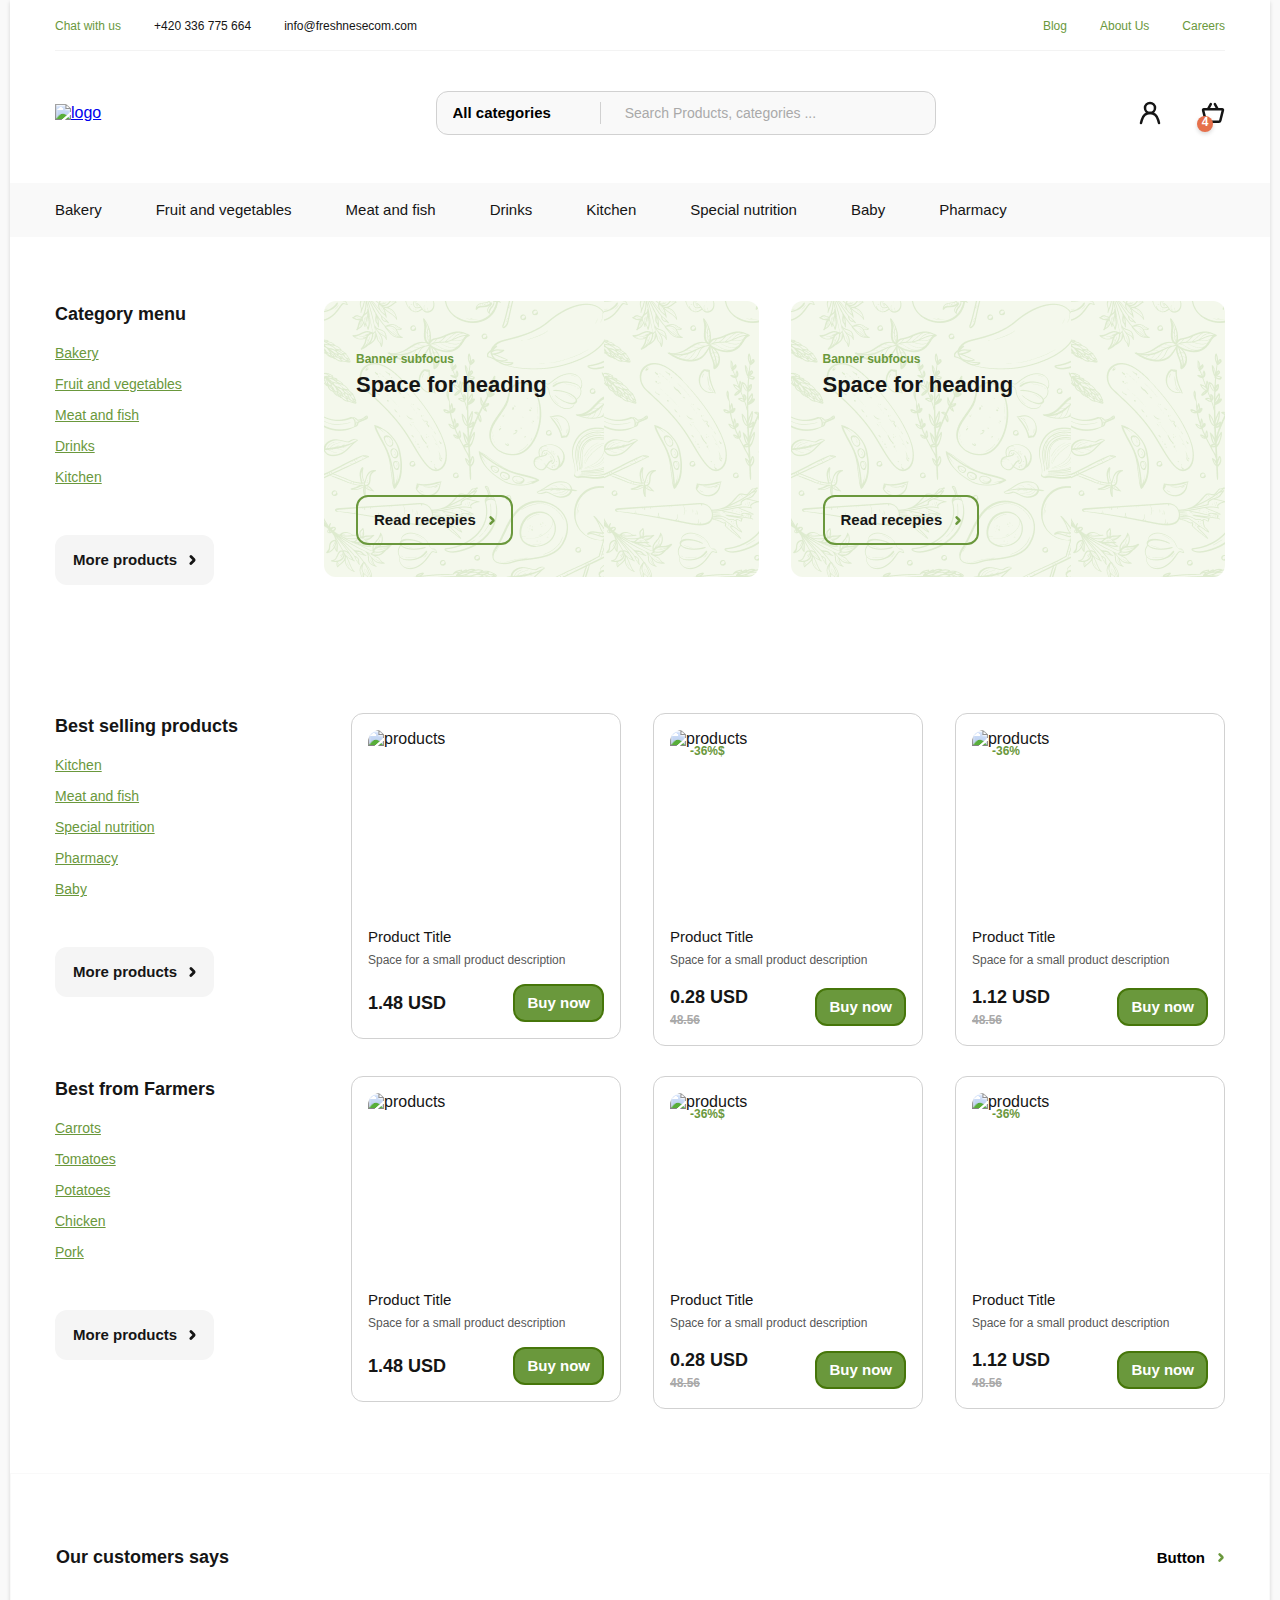
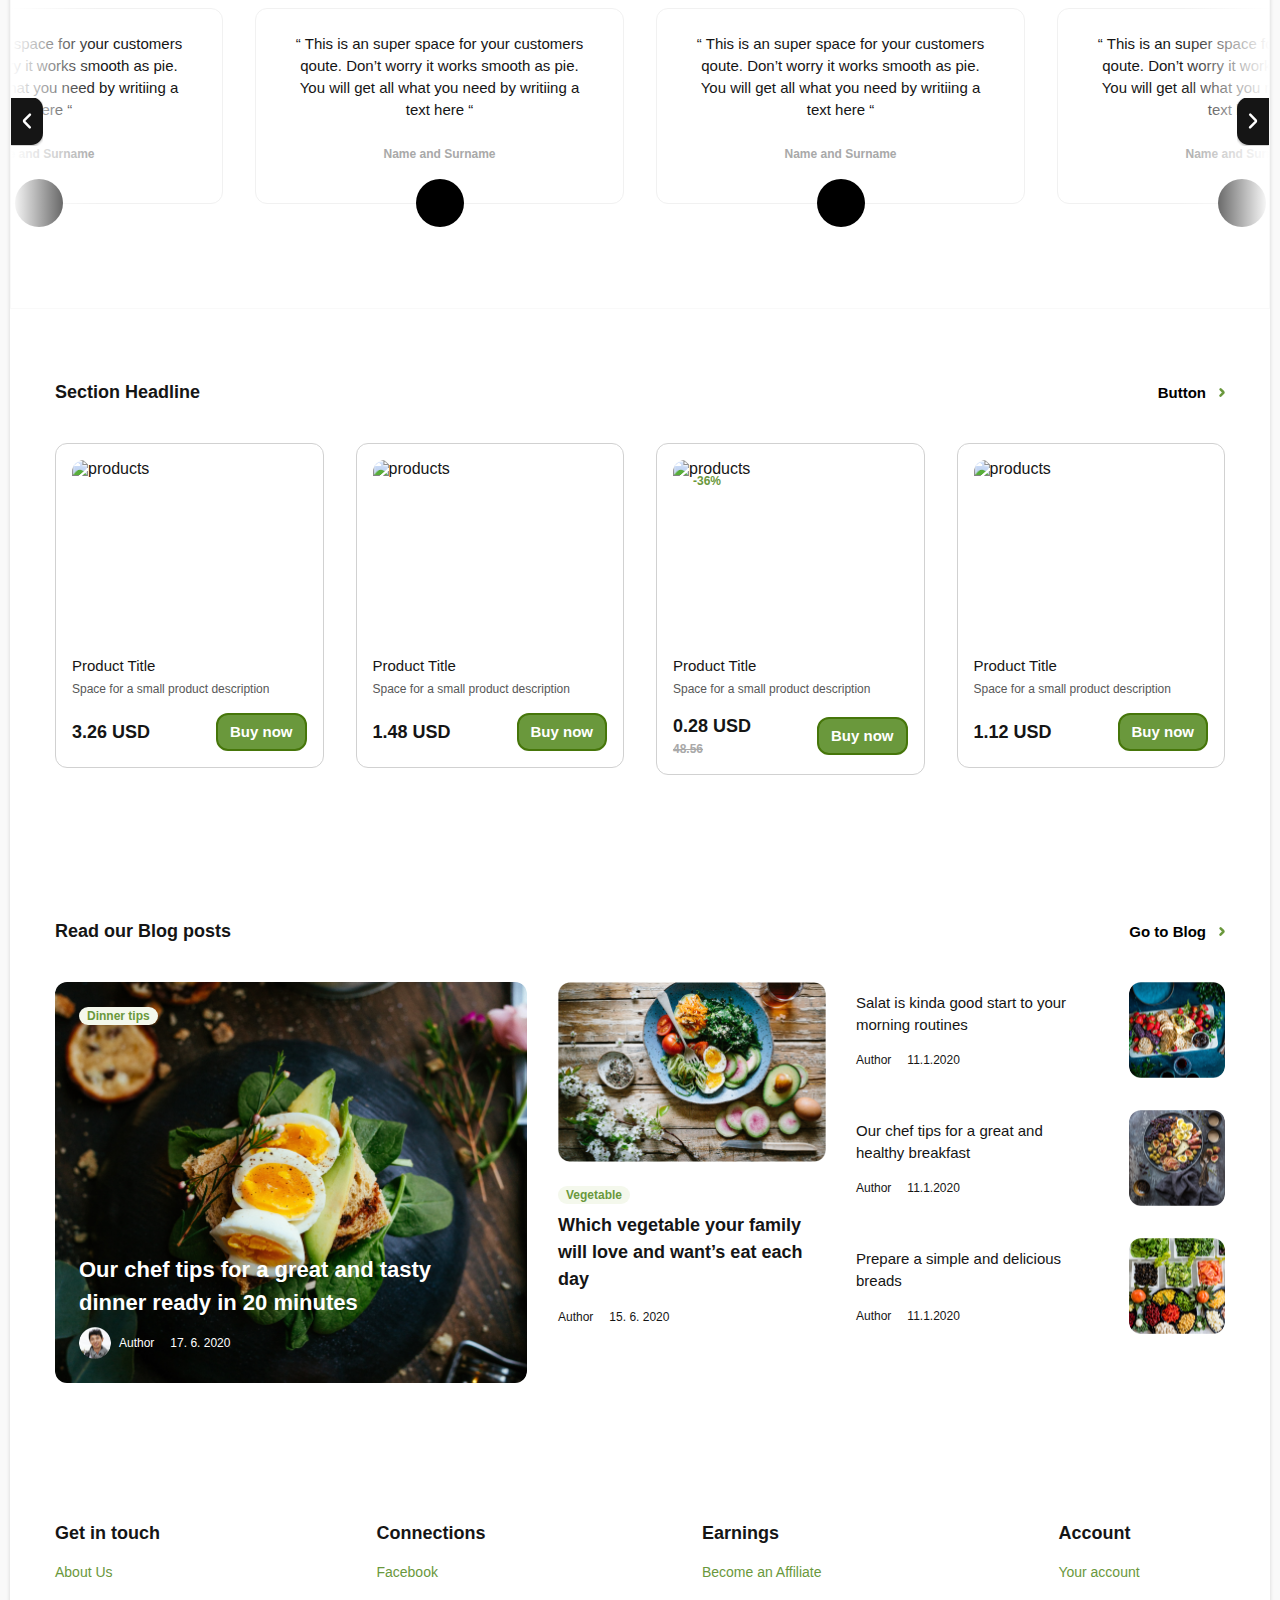
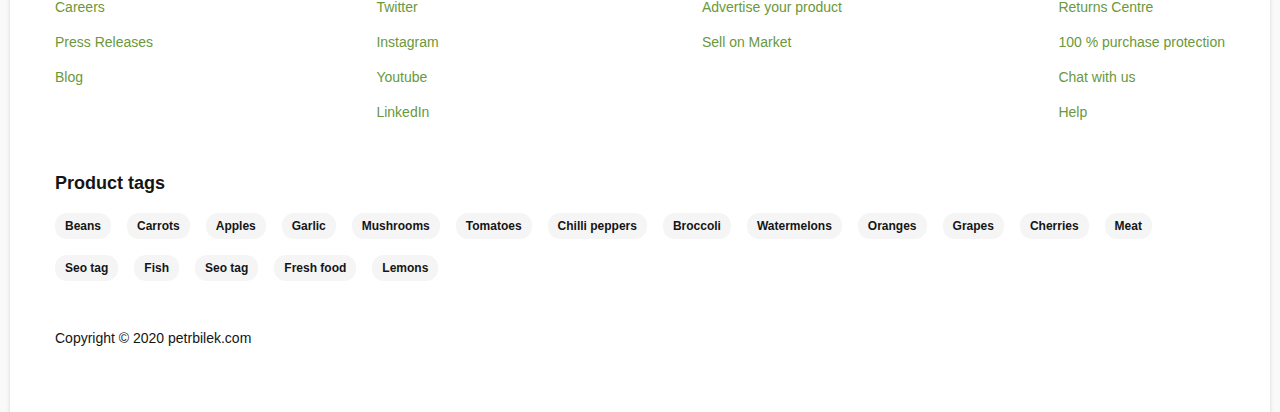
==== index.html @ 250ab4b8 "blog" ====
<!DOCTYPE html>
<html lang="en">

<head>
  <meta charset="UTF-8">
  <meta http-equiv="X-UA-Compatible" content="IE=edge">
  <meta name="viewport" content="width=device-width, initial-scale=1.0">
  <title>Freshnesecom</title>
  <link rel="stylesheet" href="css/main.min.css">
</head>

<body>
  <div class="container">
    <header class="site-header">

      <nav class="site-header__nav nav">
        <div class="nav__box">
          <ul class="nav__contact-list">
            <li class="nav__contact-item">
              <a href="#" class="nav__contact-link nav__contact-link--active">Chat with us</a>
            </li>
            <li class="nav__contact-item">
              <a href="tel:420336775664" class="nav__contact-link">+420 336 775 664</a>
            </li>
            <li class="nav__contact-item">
              <a href="mailto:info@freshnesecom.com" class="nav__contact-link">info@freshnesecom.com</a>
            </li>
          </ul>
          <ul class="nav__list">
            <li class="nav__item">
              <a href="#" class="nav__link">Blog</a>
            </li>
            <li class="nav__item">
              <a href="#" class="nav__link">About Us</a>
            </li>
            <li class="nav__item">
              <a href="#" class="nav__link">Careers</a>
            </li>
          </ul>
        </div>
      </nav>

      <section class="site-header__main header-main">
        <a class="header-main__logo-link" href="#"><img class="header-main__logo-img" src="img/logo.svg" alt="logo"
            width="177" height="18"></a>
        <button class="header-main__mobile-search" type="button"></button>
        <div class="header-main__modal">
          <form class="header-main__form" action="https://echo.htmlacademy.ru" method="GET">
            <select class="header-main__select" name="select" style="-webkit-appearance: none;">
              <option value="All">All categories</option>
              <option value="Bakery">Bakery</option>
              <option value="Fruit and vegetables">Fruit and vegetables</option>
              <option value="Meat and fish">Meat and fish</option>
              <option value="Drinks">Drinks</option>
              <option value="Kitchen">Kitchen</option>
              <option value="selSpecialect">Special nutrition</option>
              <option value="Baby">Baby</option>
              <option value="Pharmacy">Pharmacy</option>
            </select>
            <input class="header-main__field" type="search" name="search" placeholder="Search Products, categories ..."
              required>
            <button class="header-main__search" type="submit"></button>
          </form>
        </div>
        <a class="header-main__account" href="#">
          <svg class="header-main__account-svg" width="22" height="24" fill="none" xmlns="http://www.w3.org/2000/svg">
            <path d="M2 22l.79-2.88c2.61-9.5 13.81-9.5 16.42 0L20 22" stroke-width="2.5" stroke-linecap="round"
              stroke-linejoin="round" />
            <path d="M11 11.98a5 5 0 100-10 5 5 0 000 10z" stroke-width="2.5" stroke-linecap="round"
              stroke-linejoin="bevel" />
          </svg>
        </a>
        <a class="header-main__cart" href="#">
          <svg class="header-main__cart-svg" width="24" height="22" fill="none" xmlns="http://www.w3.org/2000/svg">
            <path
              d="M17.89 19.85H6.11a1.42 1.42 0 01-1.38-1.08L2.08 8.16a.7.7 0 01.68-.87h18.48a.7.7 0 01.68.87l-2.65 10.61a1.42 1.42 0 01-1.38 1.08v0zM9.8 2.15L6.9 7.29M13.88 2.15l2.91 5.14"
              stroke-width="2.5" stroke-linecap="round" stroke-linejoin="round" />
          </svg>
          <span class="header-main__cart-number">4</span>
        </a>
      </section>

      <section class="site-header__menu header-menu">
        <button class="header-menu__link" type="button">
          <svg class="header-menu__svg" width="24" height="20">
            <path fill-rule="evenodd" clip-rule="evenodd" d="M0 0h24v2H0V0zm0 8h24v2H0V8zm24 8H0v2h24v-2z"
              fill="151515" />
          </svg>
        </button>
        <div class="header-menu__box">
          <ul class="header-menu__list">
            <li class="header-menu__item menu-dropdown">
              <a class="menu-dropdown__active" href="#">Bakery</a>
              <ul class="menu-dropdown__list">
                <li class="menu-dropdown__item">
                  <a class="menu-dropdown__link" href="#">one</a>
                </li>
                <li class="menu-dropdown__item">
                  <a class="menu-dropdown__link" href="#">two</a>
                </li>
                <li class="menu-dropdown__item">
                  <a class="menu-dropdown__link" href="#">three</a>
                </li>
              </ul>
            </li>
            <li class="header-menu__item menu-dropdown">
              <a class="menu-dropdown__active" href="#">Fruit and vegetables</a>
              <ul class="menu-dropdown__list">
                <li class="menu-dropdown__item">
                  <a class="menu-dropdown__link" href="#">one</a>
                </li>
                <li class="menu-dropdown__item">
                  <a class="menu-dropdown__link" href="#">two</a>
                </li>
                <li class="menu-dropdown__item">
                  <a class="menu-dropdown__link" href="#">three</a>
                </li>
              </ul>
            </li>
            <li class="header-menu__item menu-dropdown">
              <a class="menu-dropdown__active" href="#">Meat and fish</a>
              <ul class="menu-dropdown__list">
                <li class="menu-dropdown__item">
                  <a class="menu-dropdown__link" href="#">one</a>
                </li>
                <li class="menu-dropdown__item">
                  <a class="menu-dropdown__link" href="#">two</a>
                </li>
                <li class="menu-dropdown__item">
                  <a class="menu-dropdown__link" href="#">three</a>
                </li>
              </ul>
            </li>
            <li class="header-menu__item menu-dropdown">
              <a class="menu-dropdown__active" href="#">Drinks</a>
              <ul class="menu-dropdown__list">
                <li class="menu-dropdown__item">
                  <a class="menu-dropdown__link" href="#">one</a>
                </li>
                <li class="menu-dropdown__item">
                  <a class="menu-dropdown__link" href="#">two</a>
                </li>
                <li class="menu-dropdown__item">
                  <a class="menu-dropdown__link" href="#">three</a>
                </li>
              </ul>
            </li>
            <li class="header-menu__item menu-dropdown">
              <a class="menu-dropdown__active" href="#">Kitchen</a>
              <ul class="menu-dropdown__list">
                <li class="menu-dropdown__item">
                  <a class="menu-dropdown__link" href="#">one</a>
                </li>
                <li class="menu-dropdown__item">
                  <a class="menu-dropdown__link" href="#">two</a>
                </li>
                <li class="menu-dropdown__item">
                  <a class="menu-dropdown__link" href="#">three</a>
                </li>
              </ul>
            </li>
            <li class="header-menu__item menu-dropdown">
              <a class="menu-dropdown__active" href="#">Special nutrition</a>
              <ul class="menu-dropdown__list">
                <li class="menu-dropdown__item">
                  <a class="menu-dropdown__link" href="#">one</a>
                </li>
                <li class="menu-dropdown__item">
                  <a class="menu-dropdown__link" href="#">two</a>
                </li>
                <li class="menu-dropdown__item">
                  <a class="menu-dropdown__link" href="#">three</a>
                </li>
              </ul>
            </li>
            <li class="header-menu__item menu-dropdown">
              <a class="menu-dropdown__active" href="#">Baby</a>
              <ul class="menu-dropdown__list">
                <li class="menu-dropdown__item">
                  <a class="menu-dropdown__link" href="#">one</a>
                </li>
                <li class="menu-dropdown__item">
                  <a class="menu-dropdown__link" href="#">two</a>
                </li>
                <li class="menu-dropdown__item">
                  <a class="menu-dropdown__link" href="#">three</a>
                </li>
              </ul>
            </li>
            <li class="header-menu__item menu-dropdown">
              <a class="menu-dropdown__active" href="#">Pharmacy</a>
              <ul class="menu-dropdown__list">
                <li class="menu-dropdown__item">
                  <a class="menu-dropdown__link" href="#">one</a>
                </li>
                <li class="menu-dropdown__item">
                  <a class="menu-dropdown__link" href="#">two</a>
                </li>
                <li class="menu-dropdown__item">
                  <a class="menu-dropdown__link" href="#">three</a>
                </li>
              </ul>
            </li>
          </ul>
        </div>
      </section>
    </header>

    <main class="site-main">
      <h1 class="visually-hidden">Menu</h1>

      <section class="site-main__categories cards-wrapper index-product">
        <h2 class="visually-hidden">Category Menu</h2>
        <div class="index-product__box">
          <h3 class="index-product__title">Category menu</h3>
          <ul class="index-product__list">
            <li class="index-product__item">
              <a class="index-product__link" href="#">Bakery</a>
            </li>
            <li class="index-product__item">
              <a class="index-product__link" href="#">Fruit and vegetables</a>
            </li>
            <li class="index-product__item">
              <a class="index-product__link" href="#">Meat and fish</a>
            </li>
            <li class="index-product__item">
              <a class="index-product__link" href="#">Drinks</a>
            </li>
            <li class="index-product__item">
              <a class="index-product__link" href="#">Kitchen</a>
            </li>
          </ul>
          <a class="index-product__button" href="#">More products</a>
        </div>
        <div class="cards-wrapper__box">
          <ul class="cards-wrapper__list">
            <li class="cards-wrapper__item">
              <span class="cards-wrapper__banner">
                Banner subfocus
              </span>
              <h3 class="cards-wrapper__title">
                Space for heading
              </h3>
              <a class="cards-wrapper__link" href="#">
                Read recepies
              </a>
            </li>

            <li class="cards-wrapper__item">
              <span class="cards-wrapper__banner">
                Banner subfocus
              </span>
              <h3 class="cards-wrapper__title">
                Space for heading
              </h3>
              <a class="cards-wrapper__link" href="#">
                Read recepies
              </a>
            </li>
          </ul>
        </div>
      </section>

      <section class="site-main__selling index-product">
        <h2 class="visually-hidden">Products</h2>

        <div class="index-product__section">
          <div class="index-product__box">
            <h3 class="index-product__title">Best selling products</h3>
            <ul class="index-product__list">
              <li class="index-product__item">
                <a href="#" class="index-product__link">Kitchen</a>
              </li>
              <li class="index-product__item">
                <a href="#" class="index-product__link">Meat and fish</a>
              </li>
              <li class="index-product__item">
                <a href="#" class="index-product__link">Special nutrition</a>
              </li>
              <li class="index-product__item">
                <a href="#" class="index-product__link">Pharmacy</a>
              </li>
              <li class="index-product__item">
                <a href="#" class="index-product__link">Baby</a>
              </li>
            </ul>
            <a href="#" class="index-product__button">More products</a>
          </div>
          <div class="index-product__card products-card">
            <div class="products-card__box">
              <div class="products-card__top">
                <img class="products-card__top-img" src="https://via.placeholder.com/236x180?text=PRODUCT"
                  alt="products" width="236" height="180"><span class="products-card__top-sale"></span>
              </div>
              <h3 class="products-card__heading">Product Title</h3>
              <p class="products-card__text">Space for a small product description</p>
              <div class="products-card__price">
                <p class="products-card__money">1.48 USD <span class="products-card__sale-money"></span></p>
                <a class="products-card__link" href="#">Buy now</a>
              </div>
            </div>
            <div class="products-card__box">
              <div class="products-card__top">
                <img class="products-card__top-img" src="https://via.placeholder.com/236x180?text=PRODUCT"
                  alt="products" width="236" height="180"><span class="products-card__top-sale">-36%$</span>
              </div>
              <h3 class="products-card__heading">Product Title</h3>
              <p class="products-card__text">Space for a small product description</p>
              <div class="products-card__price">
                <p class="products-card__money">0.28 USD <span class="products-card__sale-money">48.56</span></p>
                <a class="products-card__link" href="#">Buy now</a>
              </div>
            </div>
            <div class="products-card__box">
              <div class="products-card__top">
                <img class="products-card__top-img" src="https://via.placeholder.com/236x180?text=PRODUCT"
                  alt="products" width="236" height="180"><span class="products-card__top-sale">-36%</span>
              </div>
              <h3 class="products-card__heading">Product Title</h3>
              <p class="products-card__text">Space for a small product description</p>
              <div class="products-card__price">
                <p class="products-card__money">1.12 USD <span class="products-card__sale-money">48.56</span></p>
                <a class="products-card__link" href="#">Buy now</a>
              </div>
            </div>
          </div>
        </div>
        <div class="index-product__section">
          <div class="index-product__box">
            <h3 class="index-product__title">Best from Farmers</h3>
            <ul class="index-product__list">
              <li class="index-product__item">
                <a href="#" class="index-product__link">Carrots</a>
              </li>
              <li class="index-product__item">
                <a href="#" class="index-product__link">Tomatoes</a>
              </li>
              <li class="index-product__item">
                <a href="#" class="index-product__link">Potatoes</a>
              </li>
              <li class="index-product__item">
                <a href="#" class="index-product__link">Chicken</a>
              </li>
              <li class="index-product__item">
                <a href="#" class="index-product__link">Pork</a>
              </li>
            </ul>
            <a href="#" class="index-product__button">More products</a>
          </div>

          <div class="index-product__card products-card">
            <div class="products-card__box">
              <div class="products-card__top">
                <img class="products-card__top-img" src="https://via.placeholder.com/236x180?text=PRODUCT"
                  alt="products" width="236" height="180"><span class="products-card__top-sale"></span>
              </div>
              <h3 class="products-card__heading">Product Title</h3>
              <p class="products-card__text">Space for a small product description</p>
              <div class="products-card__price">
                <p class="products-card__money">1.48 USD <span class="products-card__sale-money"></span></p>
                <a class="products-card__link" href="#">Buy now</a>
              </div>
            </div>
            <div class="products-card__box">
              <div class="products-card__top">
                <img class="products-card__top-img" src="https://via.placeholder.com/236x180?text=PRODUCT"
                  alt="products" width="236" height="180"><span class="products-card__top-sale">-36%$</span>
              </div>
              <h3 class="products-card__heading">Product Title</h3>
              <p class="products-card__text">Space for a small product description</p>
              <div class="products-card__price">
                <p class="products-card__money">0.28 USD <span class="products-card__sale-money">48.56</span></p>
                <a class="products-card__link" href="#">Buy now</a>
              </div>
            </div>
            <div class="products-card__box">
              <div class="products-card__top">
                <img class="products-card__top-img" src="https://via.placeholder.com/236x180?text=PRODUCT"
                  alt="products" width="236" height="180"><span class="products-card__top-sale">-36%</span>
              </div>
              <h3 class="products-card__heading">Product Title</h3>
              <p class="products-card__text">Space for a small product description</p>
              <div class="products-card__price">
                <p class="products-card__money">1.12 USD <span class="products-card__sale-money">48.56</span></p>
                <a class="products-card__link" href="#">Buy now</a>
              </div>
            </div>
          </div>
        </div>
      </section>

      <section class="site-main__customers customers headline">
        <div class="headline__header headline__customers">
          <h2 class="headline__heading">Our customers says</h2>
          <button class="headline__button" type="button">Button</button>
        </div>

        <div class="customers__box">
          <div class="customers__btns">
            <div class="customers__btn-item">
              <button class="customers__btn customers__left-btn" type="button"></button>
            </div>
            <div class="customers__btn-items">
              <button class="customers__btn customers__right-btn" type="button"></button>
            </div>
          </div>
          <ul class="customers__list">
            <li class="customers__item">
              <blockquote class="customers__definition">“ This is an super space for your customers qoute. Don’t worry
                it works smooth as pie. You will get all what you need by writiing a text here “</blockquote>
              <span class="customers__info">Name and Surname</span>
            </li>
            <li class="customers__item">
              <blockquote class="customers__definition">“ This is an super space for your customers qoute. Don’t worry
                it works smooth as pie. You will get all what you need by writiing a text here “</blockquote>
              <span class="customers__info">Name and Surname</span>
            </li>
            <li class="customers__item">
              <blockquote class="customers__definition">“ This is an super space for your customers qoute. Don’t worry
                it works smooth as pie. You will get all what you need by writiing a text here “</blockquote>
              <span class="customers__info">Name and Surname</span>
            </li>
            <li class="customers__item">
              <blockquote class="customers__definition">“ This is an super space for your customers qoute. Don’t worry
                it works smooth as pie. You will get all what you need by writiing a text here “</blockquote>
              <span class="customers__info">Name and Surname</span>
            </li>
            <li class="customers__item">
              <blockquote class="customers__definition">“ This is an super space for your customers qoute. Don’t worry
                it works smooth as pie. You will get all what you need by writiing a text here “</blockquote>
              <span class="customers__info">Name and Surname</span>
            </li>
            <li class="customers__item">
              <blockquote class="customers__definition">“ This is an super space for your customers qoute. Don’t worry
                it works smooth as pie. You will get all what you need by writiing a text here “</blockquote>
              <span class="customers__info">Name and Surname</span>
            </li>
            <li class="customers__item">
              <blockquote class="customers__definition">“ This is an super space for your customers qoute. Don’t worry
                it works smooth as pie. You will get all what you need by writiing a text here “</blockquote>
              <span class="customers__info">Name and Surname</span>
            </li>
            <li class="customers__item">
              <blockquote class="customers__definition">“ This is an super space for your customers qoute. Don’t worry
                it works smooth as pie. You will get all what you need by writiing a text here “</blockquote>
              <span class="customers__info">Name and Surname</span>
            </li>
          </ul>
        </div>
      </section>

      <section class="site-main__headline headline">
        <div class="headline__header">
          <h2 class="headline__heading">Section Headline</h2>
          <button class="headline__button" type="button">Button</button>
        </div>

        <div class="headline__cart products-card">
          <div class="products-card__box">
            <div class="products-card__top">
              <img class="products-card__top-img" src="https://via.placeholder.com/236x180?text=PRODUCT" alt="products"
                width="236" height="180"><span class="products-card__top-sale"></span>
            </div>
            <h3 class="products-card__heading">Product Title</h3>
            <p class="products-card__text">Space for a small product description</p>
            <div class="products-card__price">
              <p class="products-card__money">3.26 USD <span class="products-card__sale-money"></span></p>
              <a class="products-card__link" href="#">Buy now</a>
            </div>
          </div>
          <div class="products-card__box">
            <div class="products-card__top">
              <img class="products-card__top-img" src="https://via.placeholder.com/236x180?text=PRODUCT" alt="products"
                width="236" height="180"><span class="products-card__top-sale"></span>
            </div>
            <h3 class="products-card__heading">Product Title</h3>
            <p class="products-card__text">Space for a small product description</p>
            <div class="products-card__price">
              <p class="products-card__money">1.48 USD <span class="products-card__sale-money"></span></p>
              <a class="products-card__link" href="#">Buy now</a>
            </div>
          </div>
          <div class="products-card__box">
            <div class="products-card__top">
              <img class="products-card__top-img" src="https://via.placeholder.com/236x180?text=PRODUCT" alt="products"
                width="236" height="180"><span class="products-card__top-sale">-36%</span>
            </div>
            <h3 class="products-card__heading">Product Title</h3>
            <p class="products-card__text">Space for a small product description</p>
            <div class="products-card__price">
              <p class="products-card__money">0.28 USD <span class="products-card__sale-money">48.56</span></p>
              <a class="products-card__link" href="#">Buy now</a>
            </div>
          </div>
          <div class="products-card__box">
            <div class="products-card__top">
              <img class="products-card__top-img" src="https://via.placeholder.com/236x180?text=PRODUCT" alt="products"
                width="236" height="180"><span class="products-card__top-sale"></span>
            </div>
            <h3 class="products-card__heading">Product Title</h3>
            <p class="products-card__text">Space for a small product description</p>
            <div class="products-card__price">
              <p class="products-card__money">1.12 USD <span class="products-card__sale-money"></span></p>
              <a class="products-card__link" href="#">Buy now</a>
            </div>
          </div>
        </div>
      </section>

      <section class="site-main__blog headline blog">
        <div class="headline__header">
          <h2 class="headline__heading">Read our Blog posts</h2>
          <button class="headline__button" type="button">Go to Blog</button>
        </div>

        <div class="blog__box">
          <a class="blog__link-box" href="#">
            <div class="blog__card">
              <span class="blog__card-info">Dinner tips</span>
              <h3 class="blog__card-heading">Our chef tips for a great and tasty dinner ready in 20 minutes</h3>
              <div class="blog__author">
                <span class="blog__author-name">Author</span>
                <time class="blog__author-time" datetime="2020-6-17 12:00">17. 6. 2020</time>
              </div>
            </div>
          </a>
          <div class="blog__eat-box">
            <a class="blog__eat-links blog__eat-column" href="#">
              <span class="blog__column-info">
                Vegetable
              </span>
              <h3 class="blog__column-heading">
                Which vegetable your family will love and want’s eat each day
              </h3>
              <div class="blog__column-author">
                <span class="blog__column-author_name">Author</span>
                <time class="blog__column-author_time" datetime="2020-6-15 12:00">15. 6. 2020</time>
              </div>
            </a>
            <ul class="blog__eat-list">
              <li class="blog__eat-item">
                <a class="blog__eat-link blog__salat" href="#">
                  <div class="blog__feature">
                    <h3 class="blog__eat-heading">Salat is kinda good start to your morning routines </h3>
                    <div class="blog__eat-author">
                      <span class="blog__eat-author_name">Author</span>
                      <time class="blog__eat-author_time" datetime="2020-1-11 12:00">11.1.2020</time>
                    </div>
                  </div>
                </a>
              </li>
              <li class="blog__eat-item">
                <a class="blog__eat-link blog__breakfast" href="#">
                  <div class="blog__feature">
                    <h3 class="blog__eat-heading">Our chef tips for a great and healthy breakfast</h3>
                    <div class="blog__eat-author">
                      <span class="blog__eat-author_name">Author</span>
                      <time class="blog__eat-author_time" datetime="2020-1-11 12:00">11.1.2020</time>
                    </div>
                  </div>
                </a>
              </li>
              <li class="blog__eat-item">
                <a class="blog__eat-link blog__bread" href="#">
                  <div class="blog__feature">
                    <h3 class="blog__eat-heading">Prepare a simple and delicious breads</h3>
                    <div class="blog__eat-author">
                      <span class="blog__eat-author_name">Author</span>
                      <time class="blog__eat-author_time" datetime="2020-1-11 12:00">11.1.2020</time>
                    </div>
                  </div>
                </a>
              </li>
            </ul>
          </div>
        </div>

      </section>

    </main>

    <footer class="site-footer">
      <section class="footer-top">
        <h2 class="visually-hidden">footer</h2>

        <div class="footer-top__list-box">
          <h3 class="footer-top__title">Get in touch</h3>
          <ul class="footer-top__list">
            <li class="footer-top__item">
              <a href="#" class="footer-top__link footer-top__touch-link">About Us</a>
            </li>
            <li class="footer-top__item">
              <a href="#" class="footer-top__link">Careers</a>
            </li>
            <li class="footer-top__item">
              <a href="#" class="footer-top__link">Press Releases</a>
            </li>
            <li class="footer-top__item">
              <a href="#" class="footer-top__link">Blog</a>
            </li>
          </ul>
        </div>
        <div class="footer-top__list-box">
          <h3 class="footer-top__title">Connections</h3>
          <ul class="footer-top__list">
            <li class="footer-top__item">
              <a href="#" class="footer-top__link">Facebook</a>
            </li>
            <li class="footer-top__item">
              <a href="#" class="footer-top__link">Twitter</a>
            </li>
            <li class="footer-top__item">
              <a href="#" class="footer-top__link">Instagram</a>
            </li>
            <li class="footer-top__item">
              <a href="#" class="footer-top__link">Youtube</a>
            </li>
            <li class="footer-top__item">
              <a href="#" class="footer-top__link">LinkedIn</a>
            </li>
          </ul>
        </div>
        <div class="footer-top__list-box">
          <h3 class="footer-top__title">Earnings</h3>
          <ul class="footer-top__list ">
            <li class="footer-top__item">
              <a href="#" class="footer-top__link">Become an Affiliate</a>
            </li>
            <li class="footer-top__item">
              <a href="#" class="footer-top__link">Advertise your product</a>
            </li>
            <li class="footer-top__item">
              <a href="#" class="footer-top__link">Sell on Market</a>
            </li>
          </ul>
        </div>
        <div class="footer-top__list-box">
          <h3 class="footer-top__title">Account</h3>
          <ul class="footer-top__list">
            <li class="footer-top__item">
              <a href="#" class="footer-top__link">Your account</a>
            </li>
            <li class="footer-top__item">
              <a href="#" class="footer-top__link">Returns Centre</a>
            </li>
            <li class="footer-top__item">
              <a href="#" class="footer-top__link">100 % purchase protection</a>
            </li>
            <li class="footer-top__item">
              <a href="#" class="footer-top__link">Chat with us</a>
            </li>
            <li class="footer-top__item">
              <a href="#" class="footer-top__link">Help</a>
            </li>
          </ul>
        </div>
      </section>


      <div class="site-footer__tags footer-bottom">
        <h3 class="footer-bottom__title">
          Product tags
        </h3>
        <ul class="footer-bottom__list">
          <li class="footer-bottom__item">
            <a class="footer-bottom__link" href="#">
              Beans
            </a>
          </li>

          <li class="footer-bottom__item">
            <a class="footer-bottom__link" href="#">
              Carrots
            </a>
          </li>

          <li class="footer-bottom__item">
            <a class="footer-bottom__link" href="#">
              Apples
            </a>
          </li>

          <li class="footer-bottom__item">
            <a class="footer-bottom__link" href="#">
              Garlic
            </a>
          </li>

          <li class="footer-bottom__item">
            <a class="footer-bottom__link" href="#">
              Mushrooms
            </a>
          </li>

          <li class="footer-bottom__item">
            <a class="footer-bottom__link" href="#">
              Tomatoes
            </a>
          </li>

          <li class="footer-bottom__item">
            <a class="footer-bottom__link" href="#">
              Chilli peppers
            </a>
          </li>

          <li class="footer-bottom__item">
            <a class="footer-bottom__link" href="#">
              Broccoli
            </a>
          </li>

          <li class="footer-bottom__item">
            <a class="footer-bottom__link" href="#">
              Watermelons
            </a>
          </li>

          <li class="footer-bottom__item">
            <a class="footer-bottom__link" href="#">
              Oranges
            </a>
          </li>

          <li class="footer-bottom__item">
            <a class="footer-bottom__link" href="#">
              Grapes
            </a>
          </li>

          <li class="footer-bottom__item">
            <a class="footer-bottom__link" href="#">
              Cherries
            </a>
          </li>

          <li class="footer-bottom__item">
            <a class="footer-bottom__link" href="#">
              Meat
            </a>
          </li>

          <li class="footer-bottom__item">
            <a class="footer-bottom__link" href="#">
              Seo tag
            </a>
          </li>

          <li class="footer-bottom__item">
            <a class="footer-bottom__link" href="#">
              Fish
            </a>
          </li>

          <li class="footer-bottom__item">
            <a class="footer-bottom__link" href="#">
              Seo tag
            </a>
          </li>

          <li class="footer-bottom__item">
            <a class="footer-bottom__link" href="#">
              Fresh food
            </a>
          </li>

          <li class="footer-bottom__item">
            <a class="footer-bottom__link" href="#">
              Lemons
            </a>
          </li>
        </ul>
      </div>
      <span class="site-footer__copyright">
        Copyright © 2020 petrbilek.com
      </span>
    </footer>
  </div>

  <script src="js/main.js"></script>
</body>

</html>
---- css/main.min.css ----
/*! normalize.css v8.0.1 | MIT License | github.com/necolas/normalize.css */html{line-height:1.15;-webkit-text-size-adjust:100%}body{margin:0}main{display:block}h1{font-size:2em;margin:0.67em 0}hr{-webkit-box-sizing:content-box;box-sizing:content-box;height:0;overflow:visible}pre{font-family:monospace, monospace;font-size:1em}a{background-color:transparent}abbr[title]{border-bottom:none;text-decoration:underline;-webkit-text-decoration:underline dotted;text-decoration:underline dotted}b,strong{font-weight:bolder}code,kbd,samp{font-family:monospace, monospace;font-size:1em}small{font-size:80%}sub,sup{font-size:75%;line-height:0;position:relative;vertical-align:baseline}sub{bottom:-0.25em}sup{top:-0.5em}img{border-style:none}button,input,optgroup,select,textarea{font-family:inherit;font-size:100%;line-height:1.15;margin:0}button,input{overflow:visible}button,select{text-transform:none}button,[type="button"],[type="reset"],[type="submit"]{-webkit-appearance:button}button::-moz-focus-inner,[type="button"]::-moz-focus-inner,[type="reset"]::-moz-focus-inner,[type="submit"]::-moz-focus-inner{border-style:none;padding:0}button:-moz-focusring,[type="button"]:-moz-focusring,[type="reset"]:-moz-focusring,[type="submit"]:-moz-focusring{outline:1px dotted ButtonText}fieldset{padding:0.35em 0.75em 0.625em}legend{-webkit-box-sizing:border-box;box-sizing:border-box;color:inherit;display:table;max-width:100%;padding:0;white-space:normal}progress{vertical-align:baseline}textarea{overflow:auto}[type="checkbox"],[type="radio"]{-webkit-box-sizing:border-box;box-sizing:border-box;padding:0}[type="number"]::-webkit-inner-spin-button,[type="number"]::-webkit-outer-spin-button{height:auto}[type="search"]{-webkit-appearance:textfield;outline-offset:-2px}[type="search"]::-webkit-search-decoration{-webkit-appearance:none}::-webkit-file-upload-button{-webkit-appearance:button;font:inherit}details{display:block}summary{display:list-item}template{display:none}[hidden]{display:none}@font-face{font-family:"Open Sans";src:url("../fonts/fonts/OpenSans-Regular.woff2") format("woff2"),url("../fonts/fonts/OpenSans-Regular.woff") format("woff");font-weight:normal;font-style:normal;font-display:swap}@font-face{font-family:"Poppins";src:url("../fonts/fonts/Poppins-Medium.woff2") format("woff2"),url("../fonts/fonts/Poppins-Medium.woff") format("woff");font-weight:500;font-style:normal;font-display:swap}@font-face{font-family:"Poppins";src:url("../fonts/fonts/Poppins-Bold.woff2") format("woff2"),url("../fonts/fonts/Poppins-Bold.woff") format("woff");font-weight:700;font-style:normal;font-display:swap}@font-face{font-family:"Poppins";src:url("../fonts/fonts/Poppins-SemiBold.woff2") format("woff2"),url("../fonts/fonts/Poppins-SemiBold.woff") format("woff");font-weight:600;font-style:normal;font-display:swap}html{-webkit-box-sizing:border-box;box-sizing:border-box;height:100%;scroll-behavior:smooth}*,*::before,*::after{-webkit-box-sizing:inherit;box-sizing:inherit}body{display:-webkit-box;display:-ms-flexbox;display:flex;-webkit-box-orient:vertical;-webkit-box-direction:normal;-ms-flex-direction:column;flex-direction:column;height:100%;padding:0;margin:0;overflow-x:hidden;font-family:"Poppins","Arial",sans-serif;background-color:#f9f9f9;color:#151515}img{max-width:100%;height:auto}.visually-hidden{position:absolute;width:1px;height:1px;margin:-1px;border:0;padding:0;clip:rect(0 0 0 0);overflow:hidden}.container{width:100%;max-width:1260px;padding-left:45px;padding-right:45px;margin-left:auto;margin-right:auto;background-color:#fff;-webkit-box-shadow:0px 2px 4px rgba(0,0,0,0.15);box-shadow:0px 2px 4px rgba(0,0,0,0.15)}@media only screen and (max-width: 850px){.container{padding-left:24px;padding-right:24px;-webkit-box-shadow:0px 2px 4px rgba(0,0,0,0.15);box-shadow:0px 2px 4px rgba(0,0,0,0.15)}}@media only screen and (max-width: 800px){.site-header{display:-webkit-box;display:-ms-flexbox;display:flex;-webkit-box-align:center;-ms-flex-align:center;align-items:center}}.nav__box{display:-webkit-box;display:-ms-flexbox;display:flex;-webkit-box-pack:justify;-ms-flex-pack:justify;justify-content:space-between;-webkit-box-align:center;-ms-flex-align:center;align-items:center;border-bottom:1px solid rgba(21,21,21,0.05);padding-top:16px;padding-bottom:16px}.nav__contact-list{padding-left:0;list-style:none;display:-webkit-box;display:-ms-flexbox;display:flex;-webkit-box-align:center;-ms-flex-align:center;align-items:center;margin:0}.nav__contact-item:not(:last-child){margin-right:33px}.nav__contact-link{font-family:"Open Sans","Arial",serif;font-size:12px;line-height:16px;color:#151515;text-decoration:none;-webkit-transition:color 0.4s ease;transition:color 0.4s ease}.nav__contact-link:hover{color:#46760a}.nav__contact-link--active{color:#6a983c}.nav__list{padding-left:0;list-style:none;display:-webkit-box;display:-ms-flexbox;display:flex;-webkit-box-align:center;-ms-flex-align:center;align-items:center;margin:0}.nav__item:not(:last-child){margin-right:33px}.nav__link{font-family:"Open Sans","Arial",serif;font-size:12px;line-height:16px;color:#6a983c;text-decoration:none;-webkit-transition:color 0.4s ease;transition:color 0.4s ease}.nav__link:hover{color:#46760a}@media only screen and (max-width: 800px){.nav__box{display:none}}.header-main{display:-webkit-box;display:-ms-flexbox;display:flex;-webkit-box-align:center;-ms-flex-align:center;align-items:center;padding:40px 0 48px}.header-main__logo-link{width:177px;display:inline-block}.header-main__logo-img{display:block}.header-main__modal{display:block;margin-left:auto;margin-right:auto}.header-main__form{display:-webkit-box;display:-ms-flexbox;display:flex;-webkit-box-align:center;-ms-flex-align:center;align-items:center;width:500px;padding:10px 16px;background-color:#f9f9f9;border:1px solid #d1d1d1;border-radius:12px}.header-main__select{position:relative;z-index:1;width:154px;font-family:"Poppins","Arial",sans-serif;font-weight:bold;font-size:15px;line-height:22px;outline:none;border:none;background-color:transparent;border-right:1px solid #d1d1d1;background-image:url(../../img/bottom.svg);background-repeat:no-repeat;background-position:calc(50% + 45px) center}.header-main__field{display:block;width:300px;padding-left:24px;padding-right:14px;border:transparent;font-family:"Open Sans","Arial",serif;font-weight:normal;font-size:14px;line-height:19px;background-color:#f9f9f9;color:#151515;outline:none;margin-right:12px}.header-main__field::-webkit-input-placeholder{font-weight:normal;font-size:14px;line-height:19px;color:#a9a9a9}.header-main__field:-ms-input-placeholder{font-weight:normal;font-size:14px;line-height:19px;color:#a9a9a9}.header-main__field::-ms-input-placeholder{font-weight:normal;font-size:14px;line-height:19px;color:#a9a9a9}.header-main__field::placeholder{font-weight:normal;font-size:14px;line-height:19px;color:#a9a9a9}.header-main__search{border:none;width:16px;height:16px;background-color:transparent;background-image:url(../../img/search.svg);background-repeat:no-repeat;background-position:center}.header-main__mobile-search{display:none}.header-main__account{display:inline-block;text-decoration:none;margin-right:40px}.header-main__account-svg{display:block;stroke:#151515;-webkit-transition:stroke 0.4s ease;transition:stroke 0.4s ease}.header-main__account-svg:hover{stroke:#6a983c}.header-main__cart{position:relative;z-index:1;display:inline-block;text-decoration:none}.header-main__cart-svg{display:block;stroke:#151515;-webkit-transition:stroke 0.4s ease;transition:stroke 0.4s ease}.header-main__cart-svg:hover{stroke:#6a983c}.header-main__cart-number{position:absolute;z-index:1;bottom:-8px;left:-4px;display:block;width:16px;height:16px;border-radius:50px;background-color:#e6704b;-webkit-box-shadow:0px 2px 4px rgba(0,0,0,0.15);box-shadow:0px 2px 4px rgba(0,0,0,0.15);color:#fff;font-family:"Poppins","Arial",sans-serif;font-weight:bold;font-size:12px;text-align:center}@media only screen and (max-width: 900px){.header-main{-webkit-box-pack:center;-ms-flex-pack:center;justify-content:center;padding:30px 0 34px}.header-main__logo-link{display:-webkit-box;display:-ms-flexbox;display:flex;width:177px;margin-right:auto}.header-main__mobile-search{display:block;border:none;width:24px;height:24px;background-color:transparent;background-image:url(../../img/search.svg);background-repeat:no-repeat;background-position:center;background-size:cover;margin-right:40px;-ms-flex-negative:0;flex-shrink:0}.header-main__modal{position:fixed;top:0;left:0;z-index:50;display:none;background-color:rgba(255,255,255,0.9);width:100%;height:100%;margin-left:0;margin-right:0;padding-left:45px;padding-right:45px}.header-main__modal--open{display:block}.header-main__form{display:-webkit-box;display:-ms-flexbox;display:flex;-webkit-box-align:center;-ms-flex-align:center;align-items:center;-webkit-box-pack:center;-ms-flex-pack:center;justify-content:center;width:100%;margin-right:auto;padding:8px 10px;background-color:#f9f9f9;border:1px solid #d1d1d1;border-radius:12px;margin-top:100px}.header-main__select{position:relative;z-index:1;min-width:100px;font-size:14px;background-image:none}.header-main__field{display:block;width:100%;padding-left:10px;padding-right:0;border:transparent;font-family:"Open Sans","Arial",serif;font-weight:normal;font-size:14px;line-height:19px;background-color:#f9f9f9;color:#151515;outline:none;margin-right:0}.header-main__field::-webkit-input-placeholder{font-weight:normal;font-size:14px;line-height:19px;color:#a9a9a9}.header-main__field:-ms-input-placeholder{font-weight:normal;font-size:14px;line-height:19px;color:#a9a9a9}.header-main__field::-ms-input-placeholder{font-weight:normal;font-size:14px;line-height:19px;color:#a9a9a9}.header-main__field::placeholder{font-weight:normal;font-size:14px;line-height:19px;color:#a9a9a9}.header-main__search{display:none}.header-main__account{display:inline-block;text-decoration:none}.header-main__account-svg{display:block;stroke:#151515;-webkit-transition:stroke 0.4s ease;transition:stroke 0.4s ease}.header-main__account-svg:hover{stroke:#6a983c}.header-main__cart{position:relative;z-index:1;display:inline-block;text-decoration:none}.header-main__cart-svg{display:block;stroke:#151515;-webkit-transition:stroke 0.4s ease;transition:stroke 0.4s ease}.header-main__cart-svg:hover{stroke:#6a983c}.header-main__cart-number{position:absolute;z-index:1;bottom:-4px;left:-4px;display:block;width:16px;height:16px;border-radius:50px;background-color:#e6704b;-webkit-box-shadow:0px 2px 4px rgba(0,0,0,0.15);box-shadow:0px 2px 4px rgba(0,0,0,0.15);color:#fff;font-family:"Poppins","Arial",sans-serif;font-weight:bold;font-size:13px;line-height:16px;text-align:center}}@media only screen and (max-width: 850px){.header-main__modal{position:fixed;padding-left:24px;padding-right:24px}.header-main__modal--open{display:block}}@media only screen and (max-width: 800px){.header-main{width:100%;min-width:293px}.header-main__logo-link{display:-webkit-box;display:-ms-flexbox;display:flex}}@media only screen and (max-width: 600px){.header-main__mobile-search{margin-right:15px}.header-main__account{margin-right:15px}}.menu-dropdown__active{display:-webkit-inline-box;display:-ms-inline-flexbox;display:inline-flex;-webkit-box-align:center;-ms-flex-align:center;align-items:center;white-space:nowrap;text-decoration:none;margin:0;font-family:"Poppins","Arial",sans-serif;font-weight:500;font-size:15px;line-height:22px;color:#151515}.menu-dropdown__active::after{content:"";display:block;width:8px;height:6px;background-image:url(../../img/bottom.svg);background-repeat:no-repeat;background-position:center;background-size:contain;margin-left:6px}.menu-dropdown:hover .menu-dropdown__list{display:-webkit-box;display:-ms-flexbox;display:flex}.menu-dropdown__list{position:absolute;z-index:1;width:100%;padding:0;margin:0;list-style:none;display:none;-webkit-box-orient:vertical;-webkit-box-direction:normal;-ms-flex-direction:column;flex-direction:column;-webkit-box-align:start;-ms-flex-align:start;align-items:flex-start;background-color:#6a983c;margin-top:0;padding:10px}.menu-dropdown__item{max-width:100%;text-overflow:ellipsis;overflow:hidden;white-space:nowrap;color:#fff}.menu-dropdown__item:not(:last-child){margin-bottom:7px}.menu-dropdown__link{text-decoration:none;margin:0;font-family:"Poppins","Arial",sans-serif;font-weight:500;font-size:14px;line-height:22px;color:#fff;text-transform:capitalize}@media only screen and (max-width: 800px){.menu-dropdown__active{position:relative;color:#a9a9a9}.menu-dropdown:hover .menu-dropdown__list{opacity:1}.menu-dropdown__list{position:absolute;z-index:1;top:10px;left:50px;width:auto;padding:0;margin:0;list-style:none;display:-webkit-box;display:-ms-flexbox;display:flex;-webkit-box-orient:vertical;-webkit-box-direction:normal;-ms-flex-direction:column;flex-direction:column;-webkit-box-align:center;-ms-flex-align:center;align-items:center;opacity:0;background-color:#6a983c;margin-top:10px;padding:10px;-webkit-transition:opacity 0.4s ease;transition:opacity 0.4s ease}.menu-dropdown__item:not(:last-child){margin-bottom:7px}.menu-dropdown__link{text-decoration:none;margin:0;font-family:"Poppins","Arial",sans-serif;font-weight:500;font-size:14px;line-height:22px;color:#f9f9f9;text-transform:capitalize}}.header-menu{display:block;margin-left:-45px;margin-right:-45px;padding:16px 45px;background-color:#f9f9f9}.header-menu__link{display:none}.header-menu__list{padding:0;margin:0;list-style:none;display:-webkit-box;display:-ms-flexbox;display:flex;-webkit-box-align:center;-ms-flex-align:center;align-items:center}.header-menu__item{position:relative}.header-menu__item:not(:last-child){margin-right:40px}@media only screen and (max-width: 1150px){.header-menu__list{-ms-flex-wrap:wrap;flex-wrap:wrap}.header-menu__list{margin-top:-16px}.header-menu__item{margin-top:16px}}@media only screen and (max-width: 850px){.header-menu{padding:16px 24px;margin-left:-24px;margin-right:-24px}}@media only screen and (max-width: 800px){.header-menu{position:relative;z-index:90;background-color:transparent;padding:0;margin:0;margin-left:40px}.header-menu__link{display:block;border:none;background-color:transparent;padding:0}.header-menu__svg{display:block}.header-menu__box{position:fixed;z-index:1;top:70px;right:0;display:none;overflow:auto;background-color:#151515;padding:15px;background-image:url(../../img/close.svg);background-repeat:no-repeat;background-position:right 5px top 5px;margin-right:24px}.header-menu__box--open{display:block}.header-menu__list{display:-webkit-box;display:-ms-flexbox;display:flex;-webkit-box-orient:vertical;-webkit-box-direction:normal;-ms-flex-direction:column;flex-direction:column;-webkit-box-align:start;-ms-flex-align:start;align-items:flex-start}.header-menu__list{margin-top:-16px}.header-menu__item{margin-top:16px}}@media only screen and (max-width: 600px){.header-menu{margin-left:10px}}.index-product{padding-top:64px;padding-bottom:64px}.index-product__section{display:-webkit-box;display:-ms-flexbox;display:flex;-webkit-box-align:start;-ms-flex-align:start;align-items:flex-start;-webkit-box-pack:justify;-ms-flex-pack:justify;justify-content:space-between}.index-product__section .products-card__box{display:block;-ms-flex-negative:0;flex-shrink:0;-ms-flex-wrap:wrap;flex-wrap:wrap;width:calc(100% / 3 - 32px);background-color:#fff;border:1px solid #d1d1d1;border-radius:12px;padding:16px;margin-top:37px;margin-left:32px}.index-product__section:not(:last-child){margin-bottom:30px}.index-product__box{width:269px;-ms-flex-negative:0;flex-shrink:0}.index-product__title{margin:0;display:block;font-family:"Poppins","Arial",sans-serif;font-weight:600;font-size:18px;line-height:27px;color:#151515;margin-bottom:16px}.index-product__list{padding:0;margin:0;list-style:none;margin-bottom:48px;display:-webkit-box;display:-ms-flexbox;display:flex;-webkit-box-orient:vertical;-webkit-box-direction:normal;-ms-flex-direction:column;flex-direction:column;-ms-flex-item-align:start;align-self:flex-start}.index-product__item:not(:last-child){margin-bottom:12px}.index-product__link{display:inline-block;font-family:"Open Sans","Arial",serif;font-weight:normal;font-size:14px;line-height:19px;color:#6a983c;-webkit-transition:color 0.4s ease;transition:color 0.4s ease}.index-product__link:hover{color:#46760a}.index-product__button{text-decoration:none;font-family:"Poppins","Arial",sans-serif;font-weight:bold;font-size:15px;line-height:22px;color:#151515;padding:12px 16px;background-color:#f5f5f5;border-radius:12px;display:-webkit-inline-box;display:-ms-inline-flexbox;display:inline-flex;-webkit-box-align:center;-ms-flex-align:center;align-items:center;-webkit-box-pack:justify;-ms-flex-pack:justify;justify-content:space-between;stroke:#151515;border:2px solid transparent;-webkit-transition:background-color 0.4s ease, color 0.4s ease, border 0.4s ease;transition:background-color 0.4s ease, color 0.4s ease, border 0.4s ease}.index-product__button::after{content:"";width:7px;height:10px;background-image:url("../../img/right-scroll copy.svg");background-repeat:no-repeat;background-size:contain;margin-left:12px}.index-product__button:hover{color:#6a983c;border:2px solid #6a983c;background-color:#fff}@media only screen and (max-width: 1160px){.index-product__section .products-card__box{display:block;-ms-flex-negative:0;flex-shrink:0;-ms-flex-wrap:wrap;flex-wrap:wrap;width:calc(100% / 2 - 32px);background-color:#fff;border:1px solid #d1d1d1;border-radius:12px;padding:16px;margin-top:37px;margin-left:32px}}@media only screen and (max-width: 1000px){.index-product{padding-top:40px;padding-bottom:40px}}@media only screen and (max-width: 850px){.index-product__section .products-card__box{display:block;-ms-flex-negative:0;flex-shrink:0;-ms-flex-wrap:wrap;flex-wrap:wrap;width:calc(100% - 32px);background-color:#fff;border:1px solid #d1d1d1;border-radius:12px;padding:16px;margin-top:37px;margin-left:32px}}@media only screen and (max-width: 800px){.index-product{padding-top:30px;padding-bottom:30px}.index-product__box{margin-bottom:30px}}@media only screen and (max-width: 600px){.index-product__section{-webkit-box-orient:vertical;-webkit-box-direction:normal;-ms-flex-direction:column;flex-direction:column;-webkit-box-align:center;-ms-flex-align:center;align-items:center}.index-product__section .products-card__box{display:block;-ms-flex-negative:0;flex-shrink:0;-ms-flex-wrap:wrap;flex-wrap:wrap;width:100%;background-color:#fff;border:1px solid #d1d1d1;border-radius:12px;padding:16px;margin-top:37px;margin-left:32px}.index-product__box{width:100%;-ms-flex-negative:0;flex-shrink:0;margin-bottom:30px}.index-product__list{padding:0;margin:0;list-style:none;margin-bottom:20px;display:-webkit-box;display:-ms-flexbox;display:flex;-webkit-box-orient:horizontal;-webkit-box-direction:normal;-ms-flex-direction:row;flex-direction:row;-ms-flex-item-align:start;align-self:flex-start;-ms-flex-wrap:wrap;flex-wrap:wrap}.index-product__item:not(:last-child){margin-right:20px}}.customers{background:#fff;border:1px solid #f9f9f9;margin-left:-45px;margin-right:-45px}.customers__box{position:relative;z-index:1}.customers__btns{position:relative;z-index:2;top:0;display:-webkit-box;display:-ms-flexbox;display:flex;-webkit-box-align:center;-ms-flex-align:center;align-items:center;-webkit-box-pack:justify;-ms-flex-pack:justify;justify-content:space-between}.customers__btn-item{width:88px;height:227px;display:-webkit-box;display:-ms-flexbox;display:flex;-webkit-box-align:center;-ms-flex-align:center;align-items:center;background-image:-webkit-gradient(linear, left top, right top, from(#fff), to(rgba(0,0,0,0)));background-image:linear-gradient(90deg, #fff 0%, rgba(0,0,0,0) 100%)}.customers__btn-items{width:88px;height:227px;display:-webkit-box;display:-ms-flexbox;display:flex;-webkit-box-align:center;-ms-flex-align:center;align-items:center;background-image:-webkit-gradient(linear, right top, left top, from(#fff), to(rgba(0,0,0,0)));background-image:linear-gradient(270deg, #fff 0%, rgba(0,0,0,0) 100%)}.customers__btn{display:block;border:none;width:32px;height:48px;background-repeat:no-repeat;background-color:transparent;padding:0}.customers__left-btn{background-image:url(../../img/customers__left.svg);background-position:left center;background-repeat:no-repeat}.customers__right-btn{background-image:url(../../img/customers__right.svg);background-position:right center;background-repeat:no-repeat;margin-left:auto}.customers__list{position:absolute;z-index:1;top:0;left:0;padding:0;margin:0;overflow-x:hidden;list-style:none;display:-webkit-box;display:-ms-flexbox;display:flex;-webkit-box-align:center;-ms-flex-align:center;align-items:center;-webkit-box-pack:center;-ms-flex-pack:center;justify-content:center;-ms-flex-negative:0;flex-shrink:0;-webkit-box-flex:1;-ms-flex-positive:1;flex-grow:1;-ms-flex-wrap:nowrap;flex-wrap:nowrap;width:100%;padding-bottom:24px}.customers__item{position:relative;z-index:10;width:369px;background:#fff;border:1px solid #f1f1f1;border-radius:12px;padding:24px 32px 40px;-webkit-box-flex:1;-ms-flex-positive:1;flex-grow:1;-ms-flex-negative:0;flex-shrink:0}.customers__item::after{content:"";position:absolute;z-index:1;bottom:-24px;left:50%;-webkit-transform:translateX(-50%);transform:translateX(-50%);display:block;background:#000;background-repeat:no-repeat;background-position:center;width:48px;height:48px;border-radius:50%}.customers__item:not(:last-child){margin-right:32px}.customers__definition{margin:0;font-family:"Poppins","Arial",sans-serif;font-weight:500;font-size:15px;line-height:22px;text-align:center;margin-bottom:24px}.customers__info{display:block;font-family:"Poppins","Arial",sans-serif;font-weight:600;font-size:12px;line-height:18px;text-align:center;color:#a9a9a9}@media only screen and (max-width: 850px){.customers{margin-left:-24px;margin-right:-24px}.customers__btn-item{width:30px}.customers__btn-items{width:30px}.customers__btn{width:24px;height:40px}.customers__left-btn{background-size:cover}.customers__right-btn{background-size:cover}.customers__list{-webkit-box-pack:start;-ms-flex-pack:start;justify-content:flex-start;padding-left:24px}.customers__item{width:325px}}.headline{padding-top:70px;padding-bottom:73px}.headline__customers{padding-left:45px;padding-right:45px}.headline__header{display:-webkit-box;display:-ms-flexbox;display:flex;-webkit-box-align:center;-ms-flex-align:center;align-items:center;-webkit-box-pack:justify;-ms-flex-pack:justify;justify-content:space-between;margin-bottom:37px}.headline__heading{margin:0;font-family:"Poppins","Arial",sans-serif;font-weight:600;font-size:18px;line-height:27px}.headline__button{display:-webkit-box;display:-ms-flexbox;display:flex;-webkit-box-align:center;-ms-flex-align:center;align-items:center;padding:0;font-family:"Poppins","Arial",sans-serif;font-weight:bold;font-size:15px;line-height:22px;background-color:transparent;border:none}.headline__button::after{content:"";display:block;width:6px;height:9px;background-image:url(../../img/right-scroll.svg);background-repeat:no-repeat;background-position:center;background-size:cover;margin-left:13px}@media only screen and (max-width: 1000px){.headline{padding-top:40px;padding-bottom:40px}}@media only screen and (max-width: 850px){.headline__customers{padding-left:24px;padding-right:24px}}.products-card{display:-webkit-box;display:-ms-flexbox;display:flex;-webkit-box-align:start;-ms-flex-align:start;align-items:flex-start;-webkit-box-pack:start;-ms-flex-pack:start;justify-content:flex-start;-ms-flex-wrap:wrap;flex-wrap:wrap;margin-top:-37px;margin-left:-32px}.products-card__box{display:block;-ms-flex-negative:0;flex-shrink:0;-ms-flex-wrap:wrap;flex-wrap:wrap;width:calc(100% / 4 - 32px);background-color:#fff;border:1px solid #d1d1d1;border-radius:12px;padding:16px;margin-top:37px;margin-left:32px}.products-card__top{position:relative;z-index:1}.products-card__top-img{display:block;-webkit-box-flex:1;-ms-flex-positive:1;flex-grow:1;border-radius:12px}.products-card__top-sale{position:absolute;z-index:1;top:12px;left:20px;font-family:"Poppins","Arial",sans-serif;font-weight:600;font-size:12px;line-height:18px;color:#6a983c}.products-card__heading{margin:0;font-family:"Poppins","Arial",sans-serif;font-weight:500;font-size:15px;line-height:22px;margin-top:16px;margin-bottom:4px}.products-card__text{margin:0;font-family:"Open Sans","Arial",serif;font-weight:normal;font-size:12px;line-height:16px;color:#575757;margin-bottom:16px}.products-card__price{display:-webkit-box;display:-ms-flexbox;display:flex;-webkit-box-align:center;-ms-flex-align:center;align-items:center;-webkit-box-pack:justify;-ms-flex-pack:justify;justify-content:space-between;width:100%}.products-card__money{display:-webkit-box;display:-ms-flexbox;display:flex;-webkit-box-orient:vertical;-webkit-box-direction:normal;-ms-flex-direction:column;flex-direction:column;margin:0;font-family:"Poppins","Arial",sans-serif;font-weight:600;font-size:18px;line-height:27px}.products-card__link{display:inline-block;text-decoration:none;font-family:"Poppins","Arial",sans-serif;font-weight:bold;font-size:15px;line-height:22px;color:#fff;background-color:#6a983c;border:2px solid #46760a;border-radius:12px;padding:6px 12px;-webkit-transition:background-color 0.4s ease, color 0.4s ease, border 0.4s ease;transition:background-color 0.4s ease, color 0.4s ease, border 0.4s ease}.products-card__link:hover{background-color:#fff;color:#6a983c;border:2px solid #6a983c}.products-card__sale-money{font-family:"Poppins","Arial",sans-serif;font-weight:600;font-size:12px;line-height:18px;-webkit-text-decoration-line:line-through;text-decoration-line:line-through;color:#a9a9a9}@media only screen and (max-width: 1200px){.products-card{display:-webkit-box;display:-ms-flexbox;display:flex;-webkit-box-align:start;-ms-flex-align:start;align-items:flex-start;-webkit-box-pack:start;-ms-flex-pack:start;justify-content:flex-start;-ms-flex-wrap:wrap;flex-wrap:wrap;margin-top:-37px;margin-left:-32px}.products-card__box{width:calc(100% / 3 - 32px)}.products-card__top{position:relative;z-index:1}.products-card__top-img{border-radius:12px;width:100%}}@media only screen and (max-width: 900px){.products-card{display:-webkit-box;display:-ms-flexbox;display:flex;-webkit-box-align:start;-ms-flex-align:start;align-items:flex-start;-webkit-box-pack:start;-ms-flex-pack:start;justify-content:flex-start;-ms-flex-wrap:wrap;flex-wrap:wrap;margin-top:-37px;margin-left:-32px}.products-card__box{width:calc(100% / 2 - 32px)}.products-card__top{position:relative;z-index:1}.products-card__top-img{border-radius:12px;width:100%}}@media only screen and (max-width: 600px){.products-card{display:-webkit-box;display:-ms-flexbox;display:flex;-webkit-box-align:start;-ms-flex-align:start;align-items:flex-start;-webkit-box-pack:end;-ms-flex-pack:end;justify-content:flex-end;-ms-flex-wrap:wrap;flex-wrap:wrap;margin-top:-37px;margin-left:0}.products-card__box{width:100%;margin-left:0}}.categories{padding-top:64px;padding-bottom:64px}.categories__wrapper{display:-webkit-box;display:-ms-flexbox;display:flex}@media only screen and (max-width: 800px){.categories{padding-top:30px;padding-bottom:30px}.categories__wrapper{display:-webkit-box;display:-ms-flexbox;display:flex}}.cards-wrapper{display:-webkit-box;display:-ms-flexbox;display:flex;-webkit-box-align:start;-ms-flex-align:start;align-items:flex-start;-webkit-box-pack:start;-ms-flex-pack:start;justify-content:flex-start}.cards-wrapper__box{-webkit-box-flex:1;-ms-flex-positive:1;flex-grow:1}.cards-wrapper__list{display:-webkit-box;display:-ms-flexbox;display:flex;-webkit-box-align:center;-ms-flex-align:center;align-items:center;padding:0;margin:0;list-style:none;margin-left:-32px;-ms-flex-negative:0;flex-shrink:0}.cards-wrapper__item{display:block;background-image:url(/img/card.png);background-color:#f4f8ec;padding:48px 32px 32px;width:calc(100% / 2 -32px);-ms-flex-negative:0;flex-shrink:0;border-radius:12px;margin-left:32px;-webkit-box-flex:1;-ms-flex-positive:1;flex-grow:1}.cards-wrapper__banner{font-weight:600;font-size:12px;line-height:18px;color:#6a983c;margin-bottom:8px}.cards-wrapper__title{margin:0;font-weight:600;font-size:22px;line-height:33px;color:#151515;margin-bottom:94px}.cards-wrapper__link{display:-webkit-inline-box;display:-ms-inline-flexbox;display:inline-flex;-webkit-box-align:center;-ms-flex-align:center;align-items:center;padding:12px 16px;border:2px solid #6a983c;border-radius:12px;text-decoration:none;font-weight:bold;font-size:15px;line-height:22px;color:#151515;background-color:transparent;white-space:nowrap;-webkit-transition:background-color 0.4s ease, color 0.4s ease;transition:background-color 0.4s ease, color 0.4s ease}.cards-wrapper__link::after{content:"";display:block;background-image:url(../../img/right-scroll.svg);background-repeat:no-repeat;background-position:center;width:6px;height:9px;margin-left:13px}.cards-wrapper__link:hover{color:#6a983c;background-color:#fff}@media only screen and (max-width: 1000px){.cards-wrapper__list{display:-webkit-box;display:-ms-flexbox;display:flex;-webkit-box-orient:vertical;-webkit-box-direction:normal;-ms-flex-direction:column;flex-direction:column;-webkit-box-align:start;-ms-flex-align:start;align-items:flex-start;padding:0;margin:0;list-style:none;margin-left:0;margin-top:-30px;-ms-flex-negative:0;flex-shrink:0}.cards-wrapper__item{width:100%;margin-left:0;margin-top:30px;-webkit-box-flex:1;-ms-flex-positive:1;flex-grow:1}}@media only screen and (max-width: 650px){.cards-wrapper{-webkit-box-orient:vertical;-webkit-box-direction:normal;-ms-flex-direction:column;flex-direction:column;-webkit-box-align:stretch;-ms-flex-align:stretch;align-items:stretch;-webkit-box-pack:start;-ms-flex-pack:start;justify-content:flex-start;width:100%}.cards-wrapper__list{display:-webkit-box;display:-ms-flexbox;display:flex;-webkit-box-orient:vertical;-webkit-box-direction:normal;-ms-flex-direction:column;flex-direction:column;-webkit-box-align:start;-ms-flex-align:start;align-items:flex-start;padding:0;margin:0;list-style:none;margin-left:0;margin-top:-30px;-ms-flex-negative:0;flex-shrink:0}.cards-wrapper__item{width:100%;margin-left:0;margin-top:30px;-webkit-box-flex:1;-ms-flex-positive:1;flex-grow:1}}.blog__box{display:-webkit-box;display:-ms-flexbox;display:flex;-webkit-box-align:start;-ms-flex-align:start;align-items:flex-start}.blog__link-box{display:inline-block;text-decoration:none;margin:0;background-image:url(../../img/img-dinner.png);background-repeat:no-repeat;background-position:center;background-size:cover;border-radius:12px;margin-right:31px}.blog__card{display:block;padding:24px}.blog__card-info{display:inline-block;text-decoration:none;font-family:"Poppins","Arial",sans-serif;font-weight:600;font-size:12px;line-height:18px;padding:0 8px;color:#6a983c;background-color:#f4f8ec;border-radius:12px;margin-bottom:228px}.blog__card-heading{margin:0;font-family:"Poppins","Arial",sans-serif;font-weight:600;font-size:22px;line-height:33px;color:#fff;margin-bottom:8px}.blog__author{display:-webkit-box;display:-ms-flexbox;display:flex;-webkit-box-align:center;-ms-flex-align:center;align-items:center;-webkit-box-pack:start;-ms-flex-pack:start;justify-content:flex-start}.blog__author::before{content:"";display:block;width:32px;height:32px;border-radius:50%;background-image:url(../../img/img-author.png);background-repeat:no-repeat;background-position:center;background-size:cover;margin-right:8px}.blog__author-name{display:block;font-family:"Open Sans","Arial",serif;font-weight:normal;font-size:12px;line-height:16px;color:#fff;margin-right:16px}.blog__author-time{display:block;font-family:"Open Sans","Arial",serif;font-weight:normal;font-size:12px;line-height:16px;color:#fff}.blog__eat-box{display:-webkit-box;display:-ms-flexbox;display:flex;-webkit-box-align:start;-ms-flex-align:start;align-items:flex-start}.blog__eat-column{display:-webkit-box;display:-ms-flexbox;display:flex;-webkit-box-orient:vertical;-webkit-box-direction:normal;-ms-flex-direction:column;flex-direction:column;margin-right:31px;-webkit-box-align:start;-ms-flex-align:start;align-items:flex-start;-webkit-box-pack:start;-ms-flex-pack:start;justify-content:flex-start;text-decoration:none;width:267px}.blog__eat-column::before{content:"";display:block;width:268px;height:180px;border-radius:12px;background-image:url(../../img/img-vegetable.png);background-repeat:no-repeat;background-position:center;background-size:cover;margin-bottom:24px}.blog__column-info{display:inline-block;font-family:"Poppins","Arial",sans-serif;font-weight:600;font-size:12px;line-height:18px;padding:0 8px;color:#6a983c;background-color:#f4f8ec;border-radius:12px;margin-bottom:8px}.blog__column-heading{margin:0;font-family:"Poppins","Arial",sans-serif;font-weight:600;font-size:18px;line-height:27px;color:#151515;margin-bottom:16px}.blog__column-author{display:-webkit-box;display:-ms-flexbox;display:flex;-webkit-box-align:center;-ms-flex-align:center;align-items:center;-webkit-box-pack:start;-ms-flex-pack:start;justify-content:flex-start}.blog__column-author_name{display:block;font-family:"Open Sans","Arial",serif;font-weight:normal;font-size:12px;line-height:16px;color:#151515;margin-right:16px}.blog__column-author_time{display:block;font-family:"Open Sans","Arial",serif;font-weight:normal;font-size:12px;line-height:16px;color:#151515}.blog__eat-list{padding:0;margin:0;list-style:none;display:-webkit-box;display:-ms-flexbox;display:flex;-webkit-box-orient:vertical;-webkit-box-direction:normal;-ms-flex-direction:column;flex-direction:column;-webkit-box-align:start;-ms-flex-align:start;align-items:flex-start}.blog__eat-item:not(:last-child){margin-bottom:32px}.blog__eat-link{text-decoration:none;color:#151515;display:-webkit-box;display:-ms-flexbox;display:flex;-webkit-box-align:center;-ms-flex-align:center;align-items:center}.blog__eat-link::after{content:"";display:block;width:96px;height:96px;border-radius:12px;background-repeat:no-repeat;background-position:center;background-size:cover;margin-left:48px}.blog__salat::after{background-image:url(../../img/img-salat.png)}.blog__breakfast::after{background-image:url(../../img/img-breakfast.png)}.blog__bread::after{background-image:url(../../img/img-bread.png)}.blog__feature{width:225px}.blog__eat-heading{margin:0;font-family:"Poppins","Arial",sans-serif;font-weight:500;font-size:15px;line-height:22px;margin-bottom:16px}.blog__eat-author{display:-webkit-box;display:-ms-flexbox;display:flex;-webkit-box-align:center;-ms-flex-align:center;align-items:center;-webkit-box-pack:start;-ms-flex-pack:start;justify-content:flex-start}.blog__eat-author_name{display:block;font-family:"Open Sans","Arial",serif;font-weight:normal;font-size:12px;line-height:16px;color:#151515;margin-right:16px}.blog__eat-author_time{display:block;font-family:"Open Sans","Arial",serif;font-weight:normal;font-size:12px;line-height:16px;color:#151515}.site-footer{padding-bottom:64px}.site-footer__copyright{font-family:"Open Sans","Arial",serif;font-size:14px;line-height:19px;color:#151515}@media only screen and (max-width: 700px){.site-footer__copyright{display:-webkit-box;display:-ms-flexbox;display:flex;-webkit-box-pack:start;-ms-flex-pack:start;justify-content:flex-start}}.footer-top{padding-top:64px;padding-bottom:48px;display:-webkit-box;display:-ms-flexbox;display:flex;-webkit-box-pack:justify;-ms-flex-pack:justify;justify-content:space-between}.footer-top__list-box{display:-webkit-box;display:-ms-flexbox;display:flex;-webkit-box-orient:vertical;-webkit-box-direction:normal;-ms-flex-direction:column;flex-direction:column;-webkit-box-align:start;-ms-flex-align:start;align-items:flex-start;-ms-flex-negative:0;flex-shrink:0}.footer-top__title{margin:0;font-family:"Poppins","Arial",sans-serif;font-weight:600;font-size:18px;line-height:27px;color:#151515;text-align:left}.footer-top__list{padding:0;list-style:none;margin:0;display:-webkit-box;display:-ms-flexbox;display:flex;-webkit-box-orient:vertical;-webkit-box-direction:normal;-ms-flex-direction:column;flex-direction:column;text-align:left}.footer-top__item{margin-top:16px}.footer-top__link{text-decoration:none;color:#6a983c;font-family:"Open Sans","Arial",serif;font-size:14px;line-height:19px}.footer-top__link:hover{color:#46760a}@media only screen and (max-width: 850px){.footer-top{padding-top:40px}.footer-top__list-box{display:-webkit-box;display:-ms-flexbox;display:flex;-webkit-box-orient:vertical;-webkit-box-direction:normal;-ms-flex-direction:column;flex-direction:column;-webkit-box-align:start;-ms-flex-align:start;align-items:flex-start;-ms-flex-negative:0;flex-shrink:0}.footer-top__list-box:not(:last-child){padding-right:25px}}@media only screen and (max-width: 750px){.footer-top{padding-top:40px;-ms-flex-wrap:wrap;flex-wrap:wrap;-webkit-box-pack:start;-ms-flex-pack:start;justify-content:flex-start;margin-top:-30px}.footer-top__list-box{display:-webkit-box;display:-ms-flexbox;display:flex;-webkit-box-orient:vertical;-webkit-box-direction:normal;-ms-flex-direction:column;flex-direction:column;-webkit-box-align:start;-ms-flex-align:start;align-items:flex-start;-ms-flex-negative:0;flex-shrink:0;-ms-flex-wrap:wrap;flex-wrap:wrap;width:calc(100% / 2);margin-top:30px}.footer-top__list-box:not(:last-child){padding-right:25px}}@media only screen and (max-width: 450px){.footer-top{padding-top:40px;-ms-flex-wrap:wrap;flex-wrap:wrap;-webkit-box-pack:start;-ms-flex-pack:start;justify-content:flex-start;margin-top:0}.footer-top__list-box{display:-webkit-box;display:-ms-flexbox;display:flex;-webkit-box-orient:vertical;-webkit-box-direction:normal;-ms-flex-direction:column;flex-direction:column;-webkit-box-align:start;-ms-flex-align:start;align-items:flex-start;-ms-flex-negative:0;flex-shrink:0;-ms-flex-wrap:wrap;flex-wrap:wrap;width:100%;margin-top:0}.footer-top__list-box:not(:last-child){padding-right:0;margin-bottom:30px}.footer-top__title{margin-bottom:10px}.footer-top__list{-webkit-box-orient:horizontal;-webkit-box-direction:normal;-ms-flex-direction:row;flex-direction:row;-webkit-box-align:start;-ms-flex-align:start;align-items:flex-start;margin-left:-20px;margin-top:-16px;-ms-flex-wrap:wrap;flex-wrap:wrap}.footer-top__item{margin-left:20px;margin-top:16px}}@media only screen and (max-width: 400px){.footer-top__list-box:not(:last-child){margin-bottom:25px}.footer-top__title{margin-bottom:10px}.footer-top__list{-webkit-box-orient:vertical;-webkit-box-direction:normal;-ms-flex-direction:column;flex-direction:column;-webkit-box-align:start;-ms-flex-align:start;align-items:flex-start;margin-left:-20px;margin-top:-15px;-ms-flex-wrap:wrap;flex-wrap:wrap}.footer-top__item{margin-left:20px;margin-top:15px}}.footer-bottom{margin-bottom:48px}.footer-bottom__title{margin:0;font-weight:600;font-size:18px;line-height:27px;margin-bottom:16px}.footer-bottom__list{display:-webkit-box;display:-ms-flexbox;display:flex;-ms-flex-wrap:wrap;flex-wrap:wrap;-webkit-box-align:center;-ms-flex-align:center;align-items:center;margin:0;padding:0;list-style:none;margin-left:-16px;margin-top:-16px}.footer-bottom__item{background-color:#f5f5f5;text-align:center;margin-left:16px;border-radius:12px;margin-top:16px}.footer-bottom__link{display:block;text-decoration:none;padding:4px 10px;white-space:nowrap;font-weight:600;font-size:12px;line-height:18px;color:#151515;-webkit-transition:color 0.3s ease;transition:color 0.3s ease}.footer-bottom__link:hover{color:#6a983c}@media only screen and (max-width: 700px){.footer-bottom{display:none}}
/*# sourceMappingURL=main.min.css.map */
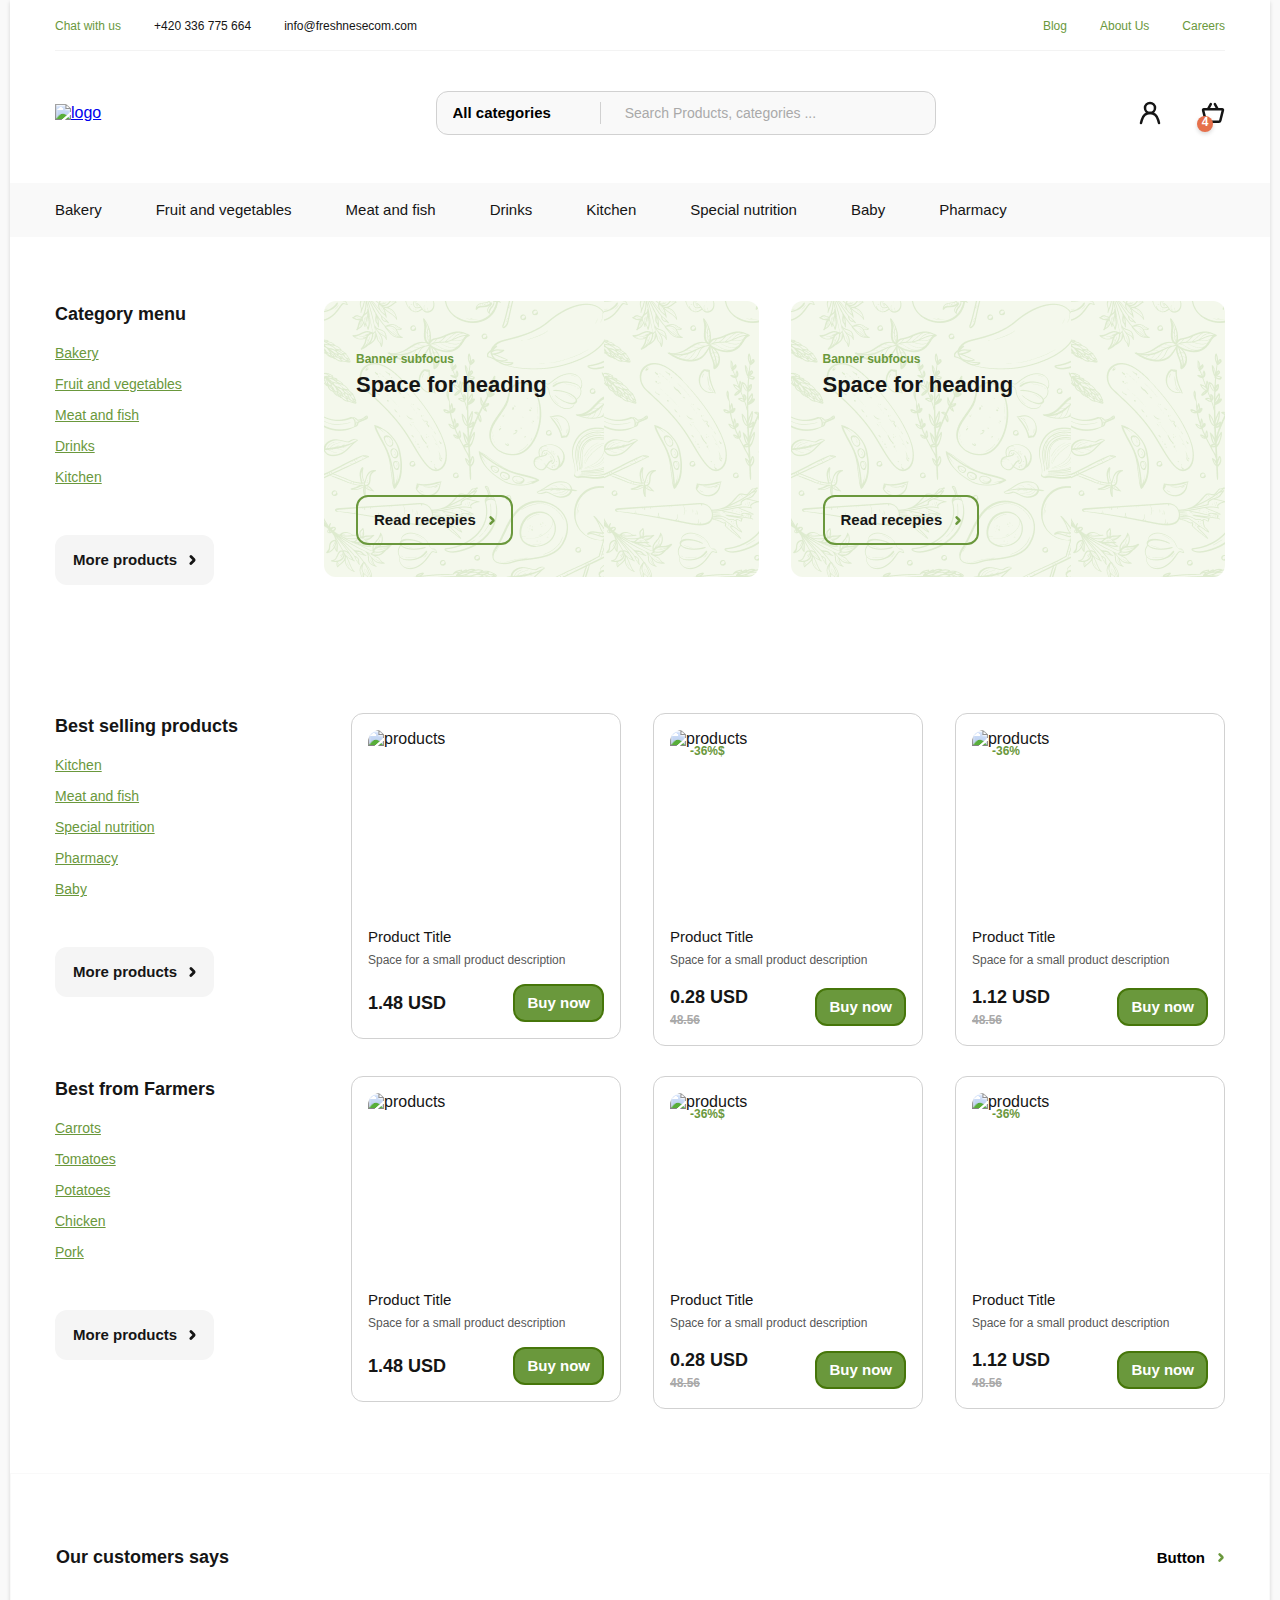
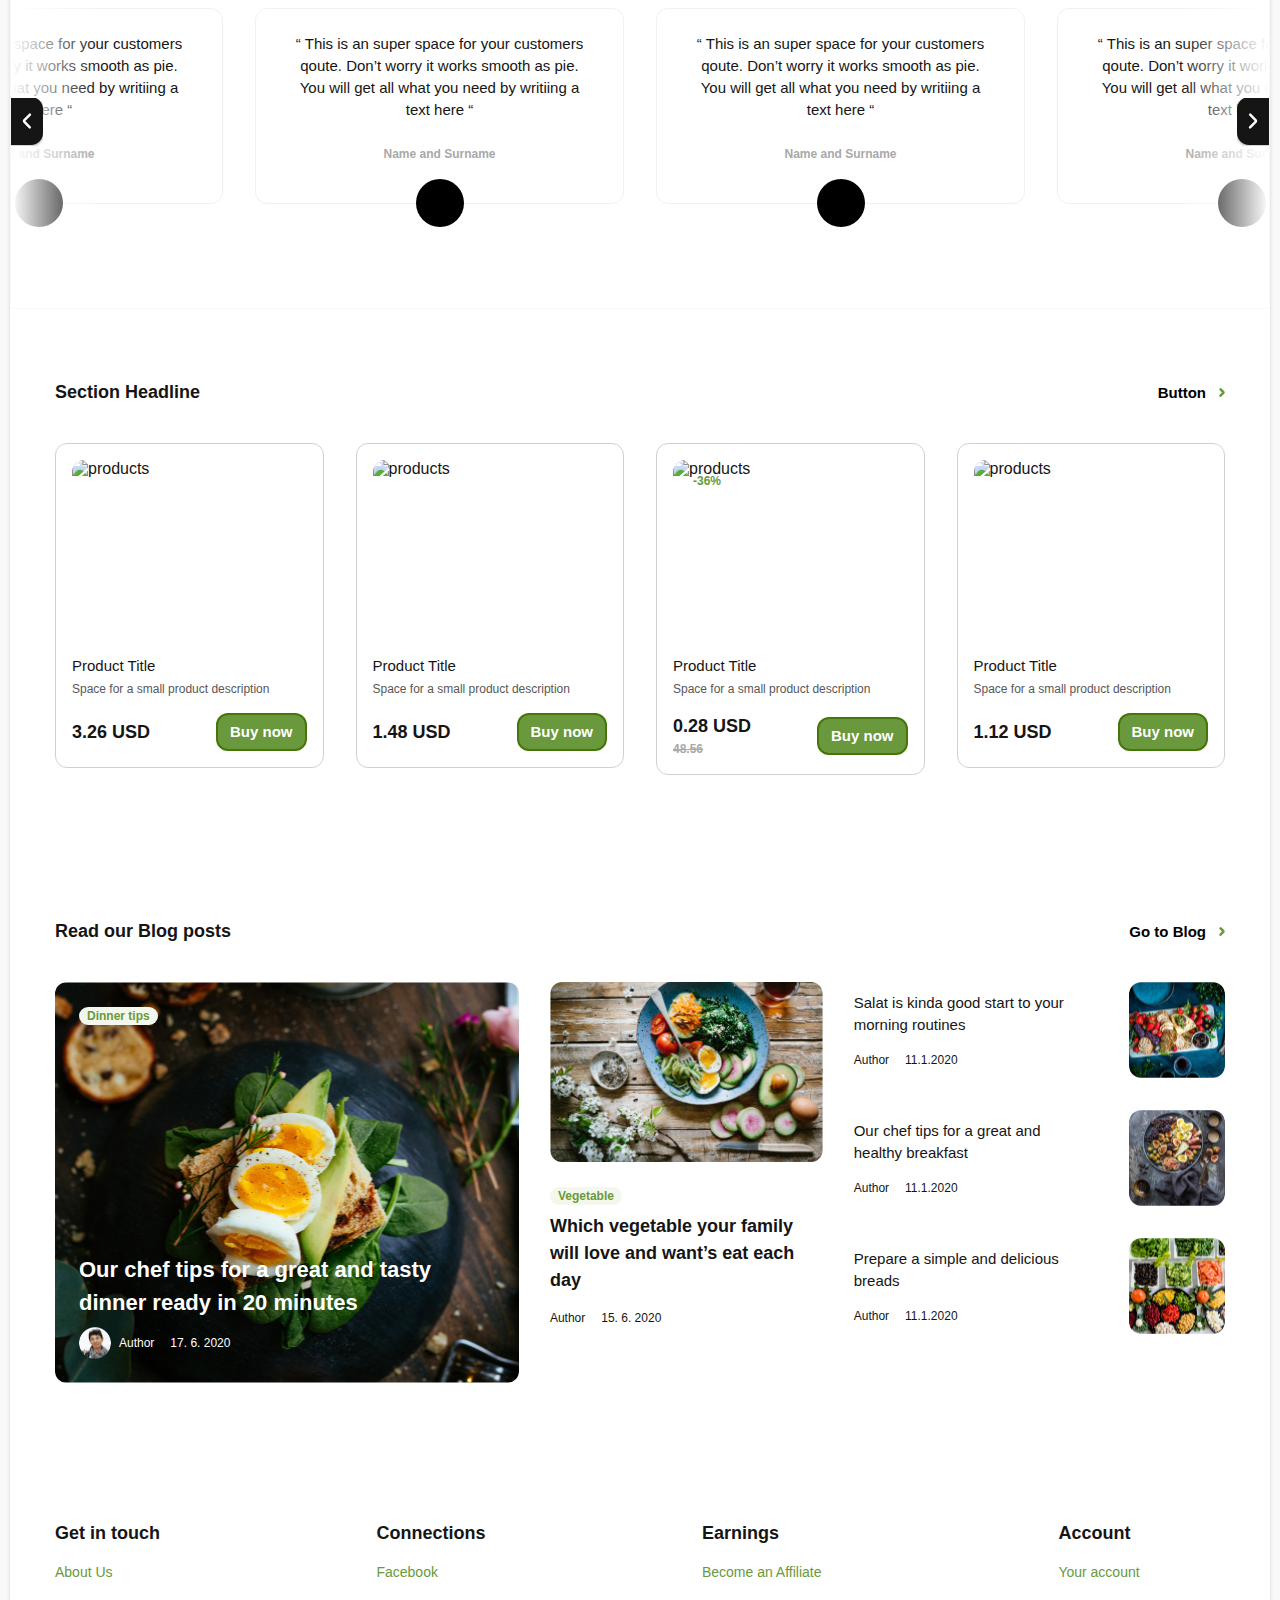
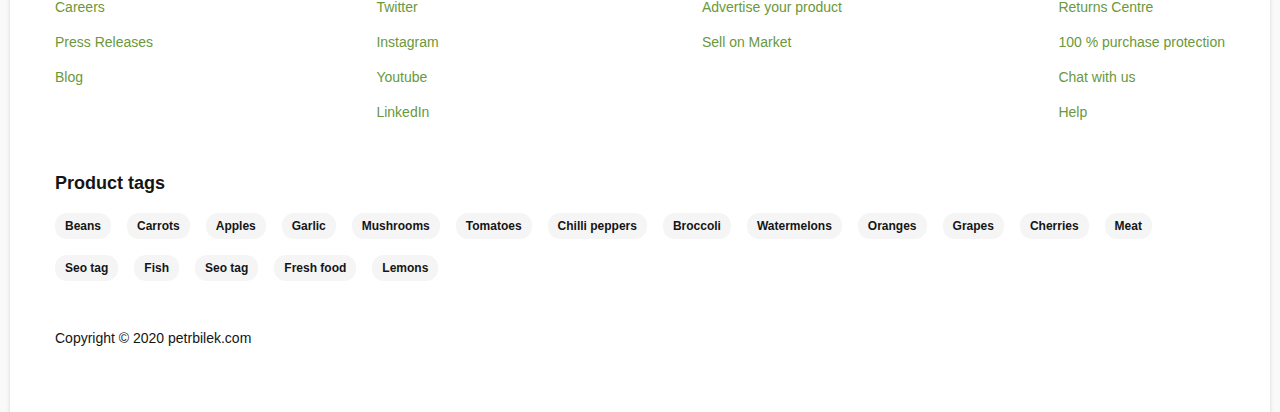
==== commit 2262b218: "blog responsive" ====
--- a/index.html
+++ b/index.html
@@ -526,15 +526,17 @@
           </a>
           <div class="blog__eat-box">
             <a class="blog__eat-links blog__eat-column" href="#">
-              <span class="blog__column-info">
-                Vegetable
-              </span>
-              <h3 class="blog__column-heading">
-                Which vegetable your family will love and want’s eat each day
-              </h3>
-              <div class="blog__column-author">
-                <span class="blog__column-author_name">Author</span>
-                <time class="blog__column-author_time" datetime="2020-6-15 12:00">15. 6. 2020</time>
+              <div class="blog__eat-column_card">
+                <span class="blog__column-info">
+                  Vegetable
+                </span>
+                <h3 class="blog__column-heading">
+                  Which vegetable your family will love and want’s eat each day
+                </h3>
+                <div class="blog__column-author">
+                  <span class="blog__column-author_name">Author</span>
+                  <time class="blog__column-author_time" datetime="2020-6-15 12:00">15. 6. 2020</time>
+                </div>
               </div>
             </a>
             <ul class="blog__eat-list">
--- a/css/main.min.css
+++ b/css/main.min.css
@@ -1,2 +1,2 @@
-/*! normalize.css v8.0.1 | MIT License | github.com/necolas/normalize.css */html{line-height:1.15;-webkit-text-size-adjust:100%}body{margin:0}main{display:block}h1{font-size:2em;margin:0.67em 0}hr{-webkit-box-sizing:content-box;box-sizing:content-box;height:0;overflow:visible}pre{font-family:monospace, monospace;font-size:1em}a{background-color:transparent}abbr[title]{border-bottom:none;text-decoration:underline;-webkit-text-decoration:underline dotted;text-decoration:underline dotted}b,strong{font-weight:bolder}code,kbd,samp{font-family:monospace, monospace;font-size:1em}small{font-size:80%}sub,sup{font-size:75%;line-height:0;position:relative;vertical-align:baseline}sub{bottom:-0.25em}sup{top:-0.5em}img{border-style:none}button,input,optgroup,select,textarea{font-family:inherit;font-size:100%;line-height:1.15;margin:0}button,input{overflow:visible}button,select{text-transform:none}button,[type="button"],[type="reset"],[type="submit"]{-webkit-appearance:button}button::-moz-focus-inner,[type="button"]::-moz-focus-inner,[type="reset"]::-moz-focus-inner,[type="submit"]::-moz-focus-inner{border-style:none;padding:0}button:-moz-focusring,[type="button"]:-moz-focusring,[type="reset"]:-moz-focusring,[type="submit"]:-moz-focusring{outline:1px dotted ButtonText}fieldset{padding:0.35em 0.75em 0.625em}legend{-webkit-box-sizing:border-box;box-sizing:border-box;color:inherit;display:table;max-width:100%;padding:0;white-space:normal}progress{vertical-align:baseline}textarea{overflow:auto}[type="checkbox"],[type="radio"]{-webkit-box-sizing:border-box;box-sizing:border-box;padding:0}[type="number"]::-webkit-inner-spin-button,[type="number"]::-webkit-outer-spin-button{height:auto}[type="search"]{-webkit-appearance:textfield;outline-offset:-2px}[type="search"]::-webkit-search-decoration{-webkit-appearance:none}::-webkit-file-upload-button{-webkit-appearance:button;font:inherit}details{display:block}summary{display:list-item}template{display:none}[hidden]{display:none}@font-face{font-family:"Open Sans";src:url("../fonts/fonts/OpenSans-Regular.woff2") format("woff2"),url("../fonts/fonts/OpenSans-Regular.woff") format("woff");font-weight:normal;font-style:normal;font-display:swap}@font-face{font-family:"Poppins";src:url("../fonts/fonts/Poppins-Medium.woff2") format("woff2"),url("../fonts/fonts/Poppins-Medium.woff") format("woff");font-weight:500;font-style:normal;font-display:swap}@font-face{font-family:"Poppins";src:url("../fonts/fonts/Poppins-Bold.woff2") format("woff2"),url("../fonts/fonts/Poppins-Bold.woff") format("woff");font-weight:700;font-style:normal;font-display:swap}@font-face{font-family:"Poppins";src:url("../fonts/fonts/Poppins-SemiBold.woff2") format("woff2"),url("../fonts/fonts/Poppins-SemiBold.woff") format("woff");font-weight:600;font-style:normal;font-display:swap}html{-webkit-box-sizing:border-box;box-sizing:border-box;height:100%;scroll-behavior:smooth}*,*::before,*::after{-webkit-box-sizing:inherit;box-sizing:inherit}body{display:-webkit-box;display:-ms-flexbox;display:flex;-webkit-box-orient:vertical;-webkit-box-direction:normal;-ms-flex-direction:column;flex-direction:column;height:100%;padding:0;margin:0;overflow-x:hidden;font-family:"Poppins","Arial",sans-serif;background-color:#f9f9f9;color:#151515}img{max-width:100%;height:auto}.visually-hidden{position:absolute;width:1px;height:1px;margin:-1px;border:0;padding:0;clip:rect(0 0 0 0);overflow:hidden}.container{width:100%;max-width:1260px;padding-left:45px;padding-right:45px;margin-left:auto;margin-right:auto;background-color:#fff;-webkit-box-shadow:0px 2px 4px rgba(0,0,0,0.15);box-shadow:0px 2px 4px rgba(0,0,0,0.15)}@media only screen and (max-width: 850px){.container{padding-left:24px;padding-right:24px;-webkit-box-shadow:0px 2px 4px rgba(0,0,0,0.15);box-shadow:0px 2px 4px rgba(0,0,0,0.15)}}@media only screen and (max-width: 800px){.site-header{display:-webkit-box;display:-ms-flexbox;display:flex;-webkit-box-align:center;-ms-flex-align:center;align-items:center}}.nav__box{display:-webkit-box;display:-ms-flexbox;display:flex;-webkit-box-pack:justify;-ms-flex-pack:justify;justify-content:space-between;-webkit-box-align:center;-ms-flex-align:center;align-items:center;border-bottom:1px solid rgba(21,21,21,0.05);padding-top:16px;padding-bottom:16px}.nav__contact-list{padding-left:0;list-style:none;display:-webkit-box;display:-ms-flexbox;display:flex;-webkit-box-align:center;-ms-flex-align:center;align-items:center;margin:0}.nav__contact-item:not(:last-child){margin-right:33px}.nav__contact-link{font-family:"Open Sans","Arial",serif;font-size:12px;line-height:16px;color:#151515;text-decoration:none;-webkit-transition:color 0.4s ease;transition:color 0.4s ease}.nav__contact-link:hover{color:#46760a}.nav__contact-link--active{color:#6a983c}.nav__list{padding-left:0;list-style:none;display:-webkit-box;display:-ms-flexbox;display:flex;-webkit-box-align:center;-ms-flex-align:center;align-items:center;margin:0}.nav__item:not(:last-child){margin-right:33px}.nav__link{font-family:"Open Sans","Arial",serif;font-size:12px;line-height:16px;color:#6a983c;text-decoration:none;-webkit-transition:color 0.4s ease;transition:color 0.4s ease}.nav__link:hover{color:#46760a}@media only screen and (max-width: 800px){.nav__box{display:none}}.header-main{display:-webkit-box;display:-ms-flexbox;display:flex;-webkit-box-align:center;-ms-flex-align:center;align-items:center;padding:40px 0 48px}.header-main__logo-link{width:177px;display:inline-block}.header-main__logo-img{display:block}.header-main__modal{display:block;margin-left:auto;margin-right:auto}.header-main__form{display:-webkit-box;display:-ms-flexbox;display:flex;-webkit-box-align:center;-ms-flex-align:center;align-items:center;width:500px;padding:10px 16px;background-color:#f9f9f9;border:1px solid #d1d1d1;border-radius:12px}.header-main__select{position:relative;z-index:1;width:154px;font-family:"Poppins","Arial",sans-serif;font-weight:bold;font-size:15px;line-height:22px;outline:none;border:none;background-color:transparent;border-right:1px solid #d1d1d1;background-image:url(../../img/bottom.svg);background-repeat:no-repeat;background-position:calc(50% + 45px) center}.header-main__field{display:block;width:300px;padding-left:24px;padding-right:14px;border:transparent;font-family:"Open Sans","Arial",serif;font-weight:normal;font-size:14px;line-height:19px;background-color:#f9f9f9;color:#151515;outline:none;margin-right:12px}.header-main__field::-webkit-input-placeholder{font-weight:normal;font-size:14px;line-height:19px;color:#a9a9a9}.header-main__field:-ms-input-placeholder{font-weight:normal;font-size:14px;line-height:19px;color:#a9a9a9}.header-main__field::-ms-input-placeholder{font-weight:normal;font-size:14px;line-height:19px;color:#a9a9a9}.header-main__field::placeholder{font-weight:normal;font-size:14px;line-height:19px;color:#a9a9a9}.header-main__search{border:none;width:16px;height:16px;background-color:transparent;background-image:url(../../img/search.svg);background-repeat:no-repeat;background-position:center}.header-main__mobile-search{display:none}.header-main__account{display:inline-block;text-decoration:none;margin-right:40px}.header-main__account-svg{display:block;stroke:#151515;-webkit-transition:stroke 0.4s ease;transition:stroke 0.4s ease}.header-main__account-svg:hover{stroke:#6a983c}.header-main__cart{position:relative;z-index:1;display:inline-block;text-decoration:none}.header-main__cart-svg{display:block;stroke:#151515;-webkit-transition:stroke 0.4s ease;transition:stroke 0.4s ease}.header-main__cart-svg:hover{stroke:#6a983c}.header-main__cart-number{position:absolute;z-index:1;bottom:-8px;left:-4px;display:block;width:16px;height:16px;border-radius:50px;background-color:#e6704b;-webkit-box-shadow:0px 2px 4px rgba(0,0,0,0.15);box-shadow:0px 2px 4px rgba(0,0,0,0.15);color:#fff;font-family:"Poppins","Arial",sans-serif;font-weight:bold;font-size:12px;text-align:center}@media only screen and (max-width: 900px){.header-main{-webkit-box-pack:center;-ms-flex-pack:center;justify-content:center;padding:30px 0 34px}.header-main__logo-link{display:-webkit-box;display:-ms-flexbox;display:flex;width:177px;margin-right:auto}.header-main__mobile-search{display:block;border:none;width:24px;height:24px;background-color:transparent;background-image:url(../../img/search.svg);background-repeat:no-repeat;background-position:center;background-size:cover;margin-right:40px;-ms-flex-negative:0;flex-shrink:0}.header-main__modal{position:fixed;top:0;left:0;z-index:50;display:none;background-color:rgba(255,255,255,0.9);width:100%;height:100%;margin-left:0;margin-right:0;padding-left:45px;padding-right:45px}.header-main__modal--open{display:block}.header-main__form{display:-webkit-box;display:-ms-flexbox;display:flex;-webkit-box-align:center;-ms-flex-align:center;align-items:center;-webkit-box-pack:center;-ms-flex-pack:center;justify-content:center;width:100%;margin-right:auto;padding:8px 10px;background-color:#f9f9f9;border:1px solid #d1d1d1;border-radius:12px;margin-top:100px}.header-main__select{position:relative;z-index:1;min-width:100px;font-size:14px;background-image:none}.header-main__field{display:block;width:100%;padding-left:10px;padding-right:0;border:transparent;font-family:"Open Sans","Arial",serif;font-weight:normal;font-size:14px;line-height:19px;background-color:#f9f9f9;color:#151515;outline:none;margin-right:0}.header-main__field::-webkit-input-placeholder{font-weight:normal;font-size:14px;line-height:19px;color:#a9a9a9}.header-main__field:-ms-input-placeholder{font-weight:normal;font-size:14px;line-height:19px;color:#a9a9a9}.header-main__field::-ms-input-placeholder{font-weight:normal;font-size:14px;line-height:19px;color:#a9a9a9}.header-main__field::placeholder{font-weight:normal;font-size:14px;line-height:19px;color:#a9a9a9}.header-main__search{display:none}.header-main__account{display:inline-block;text-decoration:none}.header-main__account-svg{display:block;stroke:#151515;-webkit-transition:stroke 0.4s ease;transition:stroke 0.4s ease}.header-main__account-svg:hover{stroke:#6a983c}.header-main__cart{position:relative;z-index:1;display:inline-block;text-decoration:none}.header-main__cart-svg{display:block;stroke:#151515;-webkit-transition:stroke 0.4s ease;transition:stroke 0.4s ease}.header-main__cart-svg:hover{stroke:#6a983c}.header-main__cart-number{position:absolute;z-index:1;bottom:-4px;left:-4px;display:block;width:16px;height:16px;border-radius:50px;background-color:#e6704b;-webkit-box-shadow:0px 2px 4px rgba(0,0,0,0.15);box-shadow:0px 2px 4px rgba(0,0,0,0.15);color:#fff;font-family:"Poppins","Arial",sans-serif;font-weight:bold;font-size:13px;line-height:16px;text-align:center}}@media only screen and (max-width: 850px){.header-main__modal{position:fixed;padding-left:24px;padding-right:24px}.header-main__modal--open{display:block}}@media only screen and (max-width: 800px){.header-main{width:100%;min-width:293px}.header-main__logo-link{display:-webkit-box;display:-ms-flexbox;display:flex}}@media only screen and (max-width: 600px){.header-main__mobile-search{margin-right:15px}.header-main__account{margin-right:15px}}.menu-dropdown__active{display:-webkit-inline-box;display:-ms-inline-flexbox;display:inline-flex;-webkit-box-align:center;-ms-flex-align:center;align-items:center;white-space:nowrap;text-decoration:none;margin:0;font-family:"Poppins","Arial",sans-serif;font-weight:500;font-size:15px;line-height:22px;color:#151515}.menu-dropdown__active::after{content:"";display:block;width:8px;height:6px;background-image:url(../../img/bottom.svg);background-repeat:no-repeat;background-position:center;background-size:contain;margin-left:6px}.menu-dropdown:hover .menu-dropdown__list{display:-webkit-box;display:-ms-flexbox;display:flex}.menu-dropdown__list{position:absolute;z-index:1;width:100%;padding:0;margin:0;list-style:none;display:none;-webkit-box-orient:vertical;-webkit-box-direction:normal;-ms-flex-direction:column;flex-direction:column;-webkit-box-align:start;-ms-flex-align:start;align-items:flex-start;background-color:#6a983c;margin-top:0;padding:10px}.menu-dropdown__item{max-width:100%;text-overflow:ellipsis;overflow:hidden;white-space:nowrap;color:#fff}.menu-dropdown__item:not(:last-child){margin-bottom:7px}.menu-dropdown__link{text-decoration:none;margin:0;font-family:"Poppins","Arial",sans-serif;font-weight:500;font-size:14px;line-height:22px;color:#fff;text-transform:capitalize}@media only screen and (max-width: 800px){.menu-dropdown__active{position:relative;color:#a9a9a9}.menu-dropdown:hover .menu-dropdown__list{opacity:1}.menu-dropdown__list{position:absolute;z-index:1;top:10px;left:50px;width:auto;padding:0;margin:0;list-style:none;display:-webkit-box;display:-ms-flexbox;display:flex;-webkit-box-orient:vertical;-webkit-box-direction:normal;-ms-flex-direction:column;flex-direction:column;-webkit-box-align:center;-ms-flex-align:center;align-items:center;opacity:0;background-color:#6a983c;margin-top:10px;padding:10px;-webkit-transition:opacity 0.4s ease;transition:opacity 0.4s ease}.menu-dropdown__item:not(:last-child){margin-bottom:7px}.menu-dropdown__link{text-decoration:none;margin:0;font-family:"Poppins","Arial",sans-serif;font-weight:500;font-size:14px;line-height:22px;color:#f9f9f9;text-transform:capitalize}}.header-menu{display:block;margin-left:-45px;margin-right:-45px;padding:16px 45px;background-color:#f9f9f9}.header-menu__link{display:none}.header-menu__list{padding:0;margin:0;list-style:none;display:-webkit-box;display:-ms-flexbox;display:flex;-webkit-box-align:center;-ms-flex-align:center;align-items:center}.header-menu__item{position:relative}.header-menu__item:not(:last-child){margin-right:40px}@media only screen and (max-width: 1150px){.header-menu__list{-ms-flex-wrap:wrap;flex-wrap:wrap}.header-menu__list{margin-top:-16px}.header-menu__item{margin-top:16px}}@media only screen and (max-width: 850px){.header-menu{padding:16px 24px;margin-left:-24px;margin-right:-24px}}@media only screen and (max-width: 800px){.header-menu{position:relative;z-index:90;background-color:transparent;padding:0;margin:0;margin-left:40px}.header-menu__link{display:block;border:none;background-color:transparent;padding:0}.header-menu__svg{display:block}.header-menu__box{position:fixed;z-index:1;top:70px;right:0;display:none;overflow:auto;background-color:#151515;padding:15px;background-image:url(../../img/close.svg);background-repeat:no-repeat;background-position:right 5px top 5px;margin-right:24px}.header-menu__box--open{display:block}.header-menu__list{display:-webkit-box;display:-ms-flexbox;display:flex;-webkit-box-orient:vertical;-webkit-box-direction:normal;-ms-flex-direction:column;flex-direction:column;-webkit-box-align:start;-ms-flex-align:start;align-items:flex-start}.header-menu__list{margin-top:-16px}.header-menu__item{margin-top:16px}}@media only screen and (max-width: 600px){.header-menu{margin-left:10px}}.index-product{padding-top:64px;padding-bottom:64px}.index-product__section{display:-webkit-box;display:-ms-flexbox;display:flex;-webkit-box-align:start;-ms-flex-align:start;align-items:flex-start;-webkit-box-pack:justify;-ms-flex-pack:justify;justify-content:space-between}.index-product__section .products-card__box{display:block;-ms-flex-negative:0;flex-shrink:0;-ms-flex-wrap:wrap;flex-wrap:wrap;width:calc(100% / 3 - 32px);background-color:#fff;border:1px solid #d1d1d1;border-radius:12px;padding:16px;margin-top:37px;margin-left:32px}.index-product__section:not(:last-child){margin-bottom:30px}.index-product__box{width:269px;-ms-flex-negative:0;flex-shrink:0}.index-product__title{margin:0;display:block;font-family:"Poppins","Arial",sans-serif;font-weight:600;font-size:18px;line-height:27px;color:#151515;margin-bottom:16px}.index-product__list{padding:0;margin:0;list-style:none;margin-bottom:48px;display:-webkit-box;display:-ms-flexbox;display:flex;-webkit-box-orient:vertical;-webkit-box-direction:normal;-ms-flex-direction:column;flex-direction:column;-ms-flex-item-align:start;align-self:flex-start}.index-product__item:not(:last-child){margin-bottom:12px}.index-product__link{display:inline-block;font-family:"Open Sans","Arial",serif;font-weight:normal;font-size:14px;line-height:19px;color:#6a983c;-webkit-transition:color 0.4s ease;transition:color 0.4s ease}.index-product__link:hover{color:#46760a}.index-product__button{text-decoration:none;font-family:"Poppins","Arial",sans-serif;font-weight:bold;font-size:15px;line-height:22px;color:#151515;padding:12px 16px;background-color:#f5f5f5;border-radius:12px;display:-webkit-inline-box;display:-ms-inline-flexbox;display:inline-flex;-webkit-box-align:center;-ms-flex-align:center;align-items:center;-webkit-box-pack:justify;-ms-flex-pack:justify;justify-content:space-between;stroke:#151515;border:2px solid transparent;-webkit-transition:background-color 0.4s ease, color 0.4s ease, border 0.4s ease;transition:background-color 0.4s ease, color 0.4s ease, border 0.4s ease}.index-product__button::after{content:"";width:7px;height:10px;background-image:url("../../img/right-scroll copy.svg");background-repeat:no-repeat;background-size:contain;margin-left:12px}.index-product__button:hover{color:#6a983c;border:2px solid #6a983c;background-color:#fff}@media only screen and (max-width: 1160px){.index-product__section .products-card__box{display:block;-ms-flex-negative:0;flex-shrink:0;-ms-flex-wrap:wrap;flex-wrap:wrap;width:calc(100% / 2 - 32px);background-color:#fff;border:1px solid #d1d1d1;border-radius:12px;padding:16px;margin-top:37px;margin-left:32px}}@media only screen and (max-width: 1000px){.index-product{padding-top:40px;padding-bottom:40px}}@media only screen and (max-width: 850px){.index-product__section .products-card__box{display:block;-ms-flex-negative:0;flex-shrink:0;-ms-flex-wrap:wrap;flex-wrap:wrap;width:calc(100% - 32px);background-color:#fff;border:1px solid #d1d1d1;border-radius:12px;padding:16px;margin-top:37px;margin-left:32px}}@media only screen and (max-width: 800px){.index-product{padding-top:30px;padding-bottom:30px}.index-product__box{margin-bottom:30px}}@media only screen and (max-width: 600px){.index-product__section{-webkit-box-orient:vertical;-webkit-box-direction:normal;-ms-flex-direction:column;flex-direction:column;-webkit-box-align:center;-ms-flex-align:center;align-items:center}.index-product__section .products-card__box{display:block;-ms-flex-negative:0;flex-shrink:0;-ms-flex-wrap:wrap;flex-wrap:wrap;width:100%;background-color:#fff;border:1px solid #d1d1d1;border-radius:12px;padding:16px;margin-top:37px;margin-left:32px}.index-product__box{width:100%;-ms-flex-negative:0;flex-shrink:0;margin-bottom:30px}.index-product__list{padding:0;margin:0;list-style:none;margin-bottom:20px;display:-webkit-box;display:-ms-flexbox;display:flex;-webkit-box-orient:horizontal;-webkit-box-direction:normal;-ms-flex-direction:row;flex-direction:row;-ms-flex-item-align:start;align-self:flex-start;-ms-flex-wrap:wrap;flex-wrap:wrap}.index-product__item:not(:last-child){margin-right:20px}}.customers{background:#fff;border:1px solid #f9f9f9;margin-left:-45px;margin-right:-45px}.customers__box{position:relative;z-index:1}.customers__btns{position:relative;z-index:2;top:0;display:-webkit-box;display:-ms-flexbox;display:flex;-webkit-box-align:center;-ms-flex-align:center;align-items:center;-webkit-box-pack:justify;-ms-flex-pack:justify;justify-content:space-between}.customers__btn-item{width:88px;height:227px;display:-webkit-box;display:-ms-flexbox;display:flex;-webkit-box-align:center;-ms-flex-align:center;align-items:center;background-image:-webkit-gradient(linear, left top, right top, from(#fff), to(rgba(0,0,0,0)));background-image:linear-gradient(90deg, #fff 0%, rgba(0,0,0,0) 100%)}.customers__btn-items{width:88px;height:227px;display:-webkit-box;display:-ms-flexbox;display:flex;-webkit-box-align:center;-ms-flex-align:center;align-items:center;background-image:-webkit-gradient(linear, right top, left top, from(#fff), to(rgba(0,0,0,0)));background-image:linear-gradient(270deg, #fff 0%, rgba(0,0,0,0) 100%)}.customers__btn{display:block;border:none;width:32px;height:48px;background-repeat:no-repeat;background-color:transparent;padding:0}.customers__left-btn{background-image:url(../../img/customers__left.svg);background-position:left center;background-repeat:no-repeat}.customers__right-btn{background-image:url(../../img/customers__right.svg);background-position:right center;background-repeat:no-repeat;margin-left:auto}.customers__list{position:absolute;z-index:1;top:0;left:0;padding:0;margin:0;overflow-x:hidden;list-style:none;display:-webkit-box;display:-ms-flexbox;display:flex;-webkit-box-align:center;-ms-flex-align:center;align-items:center;-webkit-box-pack:center;-ms-flex-pack:center;justify-content:center;-ms-flex-negative:0;flex-shrink:0;-webkit-box-flex:1;-ms-flex-positive:1;flex-grow:1;-ms-flex-wrap:nowrap;flex-wrap:nowrap;width:100%;padding-bottom:24px}.customers__item{position:relative;z-index:10;width:369px;background:#fff;border:1px solid #f1f1f1;border-radius:12px;padding:24px 32px 40px;-webkit-box-flex:1;-ms-flex-positive:1;flex-grow:1;-ms-flex-negative:0;flex-shrink:0}.customers__item::after{content:"";position:absolute;z-index:1;bottom:-24px;left:50%;-webkit-transform:translateX(-50%);transform:translateX(-50%);display:block;background:#000;background-repeat:no-repeat;background-position:center;width:48px;height:48px;border-radius:50%}.customers__item:not(:last-child){margin-right:32px}.customers__definition{margin:0;font-family:"Poppins","Arial",sans-serif;font-weight:500;font-size:15px;line-height:22px;text-align:center;margin-bottom:24px}.customers__info{display:block;font-family:"Poppins","Arial",sans-serif;font-weight:600;font-size:12px;line-height:18px;text-align:center;color:#a9a9a9}@media only screen and (max-width: 850px){.customers{margin-left:-24px;margin-right:-24px}.customers__btn-item{width:30px}.customers__btn-items{width:30px}.customers__btn{width:24px;height:40px}.customers__left-btn{background-size:cover}.customers__right-btn{background-size:cover}.customers__list{-webkit-box-pack:start;-ms-flex-pack:start;justify-content:flex-start;padding-left:24px}.customers__item{width:325px}}.headline{padding-top:70px;padding-bottom:73px}.headline__customers{padding-left:45px;padding-right:45px}.headline__header{display:-webkit-box;display:-ms-flexbox;display:flex;-webkit-box-align:center;-ms-flex-align:center;align-items:center;-webkit-box-pack:justify;-ms-flex-pack:justify;justify-content:space-between;margin-bottom:37px}.headline__heading{margin:0;font-family:"Poppins","Arial",sans-serif;font-weight:600;font-size:18px;line-height:27px}.headline__button{display:-webkit-box;display:-ms-flexbox;display:flex;-webkit-box-align:center;-ms-flex-align:center;align-items:center;padding:0;font-family:"Poppins","Arial",sans-serif;font-weight:bold;font-size:15px;line-height:22px;background-color:transparent;border:none}.headline__button::after{content:"";display:block;width:6px;height:9px;background-image:url(../../img/right-scroll.svg);background-repeat:no-repeat;background-position:center;background-size:cover;margin-left:13px}@media only screen and (max-width: 1000px){.headline{padding-top:40px;padding-bottom:40px}}@media only screen and (max-width: 850px){.headline__customers{padding-left:24px;padding-right:24px}}.products-card{display:-webkit-box;display:-ms-flexbox;display:flex;-webkit-box-align:start;-ms-flex-align:start;align-items:flex-start;-webkit-box-pack:start;-ms-flex-pack:start;justify-content:flex-start;-ms-flex-wrap:wrap;flex-wrap:wrap;margin-top:-37px;margin-left:-32px}.products-card__box{display:block;-ms-flex-negative:0;flex-shrink:0;-ms-flex-wrap:wrap;flex-wrap:wrap;width:calc(100% / 4 - 32px);background-color:#fff;border:1px solid #d1d1d1;border-radius:12px;padding:16px;margin-top:37px;margin-left:32px}.products-card__top{position:relative;z-index:1}.products-card__top-img{display:block;-webkit-box-flex:1;-ms-flex-positive:1;flex-grow:1;border-radius:12px}.products-card__top-sale{position:absolute;z-index:1;top:12px;left:20px;font-family:"Poppins","Arial",sans-serif;font-weight:600;font-size:12px;line-height:18px;color:#6a983c}.products-card__heading{margin:0;font-family:"Poppins","Arial",sans-serif;font-weight:500;font-size:15px;line-height:22px;margin-top:16px;margin-bottom:4px}.products-card__text{margin:0;font-family:"Open Sans","Arial",serif;font-weight:normal;font-size:12px;line-height:16px;color:#575757;margin-bottom:16px}.products-card__price{display:-webkit-box;display:-ms-flexbox;display:flex;-webkit-box-align:center;-ms-flex-align:center;align-items:center;-webkit-box-pack:justify;-ms-flex-pack:justify;justify-content:space-between;width:100%}.products-card__money{display:-webkit-box;display:-ms-flexbox;display:flex;-webkit-box-orient:vertical;-webkit-box-direction:normal;-ms-flex-direction:column;flex-direction:column;margin:0;font-family:"Poppins","Arial",sans-serif;font-weight:600;font-size:18px;line-height:27px}.products-card__link{display:inline-block;text-decoration:none;font-family:"Poppins","Arial",sans-serif;font-weight:bold;font-size:15px;line-height:22px;color:#fff;background-color:#6a983c;border:2px solid #46760a;border-radius:12px;padding:6px 12px;-webkit-transition:background-color 0.4s ease, color 0.4s ease, border 0.4s ease;transition:background-color 0.4s ease, color 0.4s ease, border 0.4s ease}.products-card__link:hover{background-color:#fff;color:#6a983c;border:2px solid #6a983c}.products-card__sale-money{font-family:"Poppins","Arial",sans-serif;font-weight:600;font-size:12px;line-height:18px;-webkit-text-decoration-line:line-through;text-decoration-line:line-through;color:#a9a9a9}@media only screen and (max-width: 1200px){.products-card{display:-webkit-box;display:-ms-flexbox;display:flex;-webkit-box-align:start;-ms-flex-align:start;align-items:flex-start;-webkit-box-pack:start;-ms-flex-pack:start;justify-content:flex-start;-ms-flex-wrap:wrap;flex-wrap:wrap;margin-top:-37px;margin-left:-32px}.products-card__box{width:calc(100% / 3 - 32px)}.products-card__top{position:relative;z-index:1}.products-card__top-img{border-radius:12px;width:100%}}@media only screen and (max-width: 900px){.products-card{display:-webkit-box;display:-ms-flexbox;display:flex;-webkit-box-align:start;-ms-flex-align:start;align-items:flex-start;-webkit-box-pack:start;-ms-flex-pack:start;justify-content:flex-start;-ms-flex-wrap:wrap;flex-wrap:wrap;margin-top:-37px;margin-left:-32px}.products-card__box{width:calc(100% / 2 - 32px)}.products-card__top{position:relative;z-index:1}.products-card__top-img{border-radius:12px;width:100%}}@media only screen and (max-width: 600px){.products-card{display:-webkit-box;display:-ms-flexbox;display:flex;-webkit-box-align:start;-ms-flex-align:start;align-items:flex-start;-webkit-box-pack:end;-ms-flex-pack:end;justify-content:flex-end;-ms-flex-wrap:wrap;flex-wrap:wrap;margin-top:-37px;margin-left:0}.products-card__box{width:100%;margin-left:0}}.categories{padding-top:64px;padding-bottom:64px}.categories__wrapper{display:-webkit-box;display:-ms-flexbox;display:flex}@media only screen and (max-width: 800px){.categories{padding-top:30px;padding-bottom:30px}.categories__wrapper{display:-webkit-box;display:-ms-flexbox;display:flex}}.cards-wrapper{display:-webkit-box;display:-ms-flexbox;display:flex;-webkit-box-align:start;-ms-flex-align:start;align-items:flex-start;-webkit-box-pack:start;-ms-flex-pack:start;justify-content:flex-start}.cards-wrapper__box{-webkit-box-flex:1;-ms-flex-positive:1;flex-grow:1}.cards-wrapper__list{display:-webkit-box;display:-ms-flexbox;display:flex;-webkit-box-align:center;-ms-flex-align:center;align-items:center;padding:0;margin:0;list-style:none;margin-left:-32px;-ms-flex-negative:0;flex-shrink:0}.cards-wrapper__item{display:block;background-image:url(/img/card.png);background-color:#f4f8ec;padding:48px 32px 32px;width:calc(100% / 2 -32px);-ms-flex-negative:0;flex-shrink:0;border-radius:12px;margin-left:32px;-webkit-box-flex:1;-ms-flex-positive:1;flex-grow:1}.cards-wrapper__banner{font-weight:600;font-size:12px;line-height:18px;color:#6a983c;margin-bottom:8px}.cards-wrapper__title{margin:0;font-weight:600;font-size:22px;line-height:33px;color:#151515;margin-bottom:94px}.cards-wrapper__link{display:-webkit-inline-box;display:-ms-inline-flexbox;display:inline-flex;-webkit-box-align:center;-ms-flex-align:center;align-items:center;padding:12px 16px;border:2px solid #6a983c;border-radius:12px;text-decoration:none;font-weight:bold;font-size:15px;line-height:22px;color:#151515;background-color:transparent;white-space:nowrap;-webkit-transition:background-color 0.4s ease, color 0.4s ease;transition:background-color 0.4s ease, color 0.4s ease}.cards-wrapper__link::after{content:"";display:block;background-image:url(../../img/right-scroll.svg);background-repeat:no-repeat;background-position:center;width:6px;height:9px;margin-left:13px}.cards-wrapper__link:hover{color:#6a983c;background-color:#fff}@media only screen and (max-width: 1000px){.cards-wrapper__list{display:-webkit-box;display:-ms-flexbox;display:flex;-webkit-box-orient:vertical;-webkit-box-direction:normal;-ms-flex-direction:column;flex-direction:column;-webkit-box-align:start;-ms-flex-align:start;align-items:flex-start;padding:0;margin:0;list-style:none;margin-left:0;margin-top:-30px;-ms-flex-negative:0;flex-shrink:0}.cards-wrapper__item{width:100%;margin-left:0;margin-top:30px;-webkit-box-flex:1;-ms-flex-positive:1;flex-grow:1}}@media only screen and (max-width: 650px){.cards-wrapper{-webkit-box-orient:vertical;-webkit-box-direction:normal;-ms-flex-direction:column;flex-direction:column;-webkit-box-align:stretch;-ms-flex-align:stretch;align-items:stretch;-webkit-box-pack:start;-ms-flex-pack:start;justify-content:flex-start;width:100%}.cards-wrapper__list{display:-webkit-box;display:-ms-flexbox;display:flex;-webkit-box-orient:vertical;-webkit-box-direction:normal;-ms-flex-direction:column;flex-direction:column;-webkit-box-align:start;-ms-flex-align:start;align-items:flex-start;padding:0;margin:0;list-style:none;margin-left:0;margin-top:-30px;-ms-flex-negative:0;flex-shrink:0}.cards-wrapper__item{width:100%;margin-left:0;margin-top:30px;-webkit-box-flex:1;-ms-flex-positive:1;flex-grow:1}}.blog__box{display:-webkit-box;display:-ms-flexbox;display:flex;-webkit-box-align:start;-ms-flex-align:start;align-items:flex-start}.blog__link-box{display:inline-block;text-decoration:none;margin:0;background-image:url(../../img/img-dinner.png);background-repeat:no-repeat;background-position:center;background-size:cover;border-radius:12px;margin-right:31px}.blog__card{display:block;padding:24px}.blog__card-info{display:inline-block;text-decoration:none;font-family:"Poppins","Arial",sans-serif;font-weight:600;font-size:12px;line-height:18px;padding:0 8px;color:#6a983c;background-color:#f4f8ec;border-radius:12px;margin-bottom:228px}.blog__card-heading{margin:0;font-family:"Poppins","Arial",sans-serif;font-weight:600;font-size:22px;line-height:33px;color:#fff;margin-bottom:8px}.blog__author{display:-webkit-box;display:-ms-flexbox;display:flex;-webkit-box-align:center;-ms-flex-align:center;align-items:center;-webkit-box-pack:start;-ms-flex-pack:start;justify-content:flex-start}.blog__author::before{content:"";display:block;width:32px;height:32px;border-radius:50%;background-image:url(../../img/img-author.png);background-repeat:no-repeat;background-position:center;background-size:cover;margin-right:8px}.blog__author-name{display:block;font-family:"Open Sans","Arial",serif;font-weight:normal;font-size:12px;line-height:16px;color:#fff;margin-right:16px}.blog__author-time{display:block;font-family:"Open Sans","Arial",serif;font-weight:normal;font-size:12px;line-height:16px;color:#fff}.blog__eat-box{display:-webkit-box;display:-ms-flexbox;display:flex;-webkit-box-align:start;-ms-flex-align:start;align-items:flex-start}.blog__eat-column{display:-webkit-box;display:-ms-flexbox;display:flex;-webkit-box-orient:vertical;-webkit-box-direction:normal;-ms-flex-direction:column;flex-direction:column;margin-right:31px;-webkit-box-align:start;-ms-flex-align:start;align-items:flex-start;-webkit-box-pack:start;-ms-flex-pack:start;justify-content:flex-start;text-decoration:none;width:267px}.blog__eat-column::before{content:"";display:block;width:268px;height:180px;border-radius:12px;background-image:url(../../img/img-vegetable.png);background-repeat:no-repeat;background-position:center;background-size:cover;margin-bottom:24px}.blog__column-info{display:inline-block;font-family:"Poppins","Arial",sans-serif;font-weight:600;font-size:12px;line-height:18px;padding:0 8px;color:#6a983c;background-color:#f4f8ec;border-radius:12px;margin-bottom:8px}.blog__column-heading{margin:0;font-family:"Poppins","Arial",sans-serif;font-weight:600;font-size:18px;line-height:27px;color:#151515;margin-bottom:16px}.blog__column-author{display:-webkit-box;display:-ms-flexbox;display:flex;-webkit-box-align:center;-ms-flex-align:center;align-items:center;-webkit-box-pack:start;-ms-flex-pack:start;justify-content:flex-start}.blog__column-author_name{display:block;font-family:"Open Sans","Arial",serif;font-weight:normal;font-size:12px;line-height:16px;color:#151515;margin-right:16px}.blog__column-author_time{display:block;font-family:"Open Sans","Arial",serif;font-weight:normal;font-size:12px;line-height:16px;color:#151515}.blog__eat-list{padding:0;margin:0;list-style:none;display:-webkit-box;display:-ms-flexbox;display:flex;-webkit-box-orient:vertical;-webkit-box-direction:normal;-ms-flex-direction:column;flex-direction:column;-webkit-box-align:start;-ms-flex-align:start;align-items:flex-start}.blog__eat-item:not(:last-child){margin-bottom:32px}.blog__eat-link{text-decoration:none;color:#151515;display:-webkit-box;display:-ms-flexbox;display:flex;-webkit-box-align:center;-ms-flex-align:center;align-items:center}.blog__eat-link::after{content:"";display:block;width:96px;height:96px;border-radius:12px;background-repeat:no-repeat;background-position:center;background-size:cover;margin-left:48px}.blog__salat::after{background-image:url(../../img/img-salat.png)}.blog__breakfast::after{background-image:url(../../img/img-breakfast.png)}.blog__bread::after{background-image:url(../../img/img-bread.png)}.blog__feature{width:225px}.blog__eat-heading{margin:0;font-family:"Poppins","Arial",sans-serif;font-weight:500;font-size:15px;line-height:22px;margin-bottom:16px}.blog__eat-author{display:-webkit-box;display:-ms-flexbox;display:flex;-webkit-box-align:center;-ms-flex-align:center;align-items:center;-webkit-box-pack:start;-ms-flex-pack:start;justify-content:flex-start}.blog__eat-author_name{display:block;font-family:"Open Sans","Arial",serif;font-weight:normal;font-size:12px;line-height:16px;color:#151515;margin-right:16px}.blog__eat-author_time{display:block;font-family:"Open Sans","Arial",serif;font-weight:normal;font-size:12px;line-height:16px;color:#151515}.site-footer{padding-bottom:64px}.site-footer__copyright{font-family:"Open Sans","Arial",serif;font-size:14px;line-height:19px;color:#151515}@media only screen and (max-width: 700px){.site-footer__copyright{display:-webkit-box;display:-ms-flexbox;display:flex;-webkit-box-pack:start;-ms-flex-pack:start;justify-content:flex-start}}.footer-top{padding-top:64px;padding-bottom:48px;display:-webkit-box;display:-ms-flexbox;display:flex;-webkit-box-pack:justify;-ms-flex-pack:justify;justify-content:space-between}.footer-top__list-box{display:-webkit-box;display:-ms-flexbox;display:flex;-webkit-box-orient:vertical;-webkit-box-direction:normal;-ms-flex-direction:column;flex-direction:column;-webkit-box-align:start;-ms-flex-align:start;align-items:flex-start;-ms-flex-negative:0;flex-shrink:0}.footer-top__title{margin:0;font-family:"Poppins","Arial",sans-serif;font-weight:600;font-size:18px;line-height:27px;color:#151515;text-align:left}.footer-top__list{padding:0;list-style:none;margin:0;display:-webkit-box;display:-ms-flexbox;display:flex;-webkit-box-orient:vertical;-webkit-box-direction:normal;-ms-flex-direction:column;flex-direction:column;text-align:left}.footer-top__item{margin-top:16px}.footer-top__link{text-decoration:none;color:#6a983c;font-family:"Open Sans","Arial",serif;font-size:14px;line-height:19px}.footer-top__link:hover{color:#46760a}@media only screen and (max-width: 850px){.footer-top{padding-top:40px}.footer-top__list-box{display:-webkit-box;display:-ms-flexbox;display:flex;-webkit-box-orient:vertical;-webkit-box-direction:normal;-ms-flex-direction:column;flex-direction:column;-webkit-box-align:start;-ms-flex-align:start;align-items:flex-start;-ms-flex-negative:0;flex-shrink:0}.footer-top__list-box:not(:last-child){padding-right:25px}}@media only screen and (max-width: 750px){.footer-top{padding-top:40px;-ms-flex-wrap:wrap;flex-wrap:wrap;-webkit-box-pack:start;-ms-flex-pack:start;justify-content:flex-start;margin-top:-30px}.footer-top__list-box{display:-webkit-box;display:-ms-flexbox;display:flex;-webkit-box-orient:vertical;-webkit-box-direction:normal;-ms-flex-direction:column;flex-direction:column;-webkit-box-align:start;-ms-flex-align:start;align-items:flex-start;-ms-flex-negative:0;flex-shrink:0;-ms-flex-wrap:wrap;flex-wrap:wrap;width:calc(100% / 2);margin-top:30px}.footer-top__list-box:not(:last-child){padding-right:25px}}@media only screen and (max-width: 450px){.footer-top{padding-top:40px;-ms-flex-wrap:wrap;flex-wrap:wrap;-webkit-box-pack:start;-ms-flex-pack:start;justify-content:flex-start;margin-top:0}.footer-top__list-box{display:-webkit-box;display:-ms-flexbox;display:flex;-webkit-box-orient:vertical;-webkit-box-direction:normal;-ms-flex-direction:column;flex-direction:column;-webkit-box-align:start;-ms-flex-align:start;align-items:flex-start;-ms-flex-negative:0;flex-shrink:0;-ms-flex-wrap:wrap;flex-wrap:wrap;width:100%;margin-top:0}.footer-top__list-box:not(:last-child){padding-right:0;margin-bottom:30px}.footer-top__title{margin-bottom:10px}.footer-top__list{-webkit-box-orient:horizontal;-webkit-box-direction:normal;-ms-flex-direction:row;flex-direction:row;-webkit-box-align:start;-ms-flex-align:start;align-items:flex-start;margin-left:-20px;margin-top:-16px;-ms-flex-wrap:wrap;flex-wrap:wrap}.footer-top__item{margin-left:20px;margin-top:16px}}@media only screen and (max-width: 400px){.footer-top__list-box:not(:last-child){margin-bottom:25px}.footer-top__title{margin-bottom:10px}.footer-top__list{-webkit-box-orient:vertical;-webkit-box-direction:normal;-ms-flex-direction:column;flex-direction:column;-webkit-box-align:start;-ms-flex-align:start;align-items:flex-start;margin-left:-20px;margin-top:-15px;-ms-flex-wrap:wrap;flex-wrap:wrap}.footer-top__item{margin-left:20px;margin-top:15px}}.footer-bottom{margin-bottom:48px}.footer-bottom__title{margin:0;font-weight:600;font-size:18px;line-height:27px;margin-bottom:16px}.footer-bottom__list{display:-webkit-box;display:-ms-flexbox;display:flex;-ms-flex-wrap:wrap;flex-wrap:wrap;-webkit-box-align:center;-ms-flex-align:center;align-items:center;margin:0;padding:0;list-style:none;margin-left:-16px;margin-top:-16px}.footer-bottom__item{background-color:#f5f5f5;text-align:center;margin-left:16px;border-radius:12px;margin-top:16px}.footer-bottom__link{display:block;text-decoration:none;padding:4px 10px;white-space:nowrap;font-weight:600;font-size:12px;line-height:18px;color:#151515;-webkit-transition:color 0.3s ease;transition:color 0.3s ease}.footer-bottom__link:hover{color:#6a983c}@media only screen and (max-width: 700px){.footer-bottom{display:none}}
+/*! normalize.css v8.0.1 | MIT License | github.com/necolas/normalize.css */html{line-height:1.15;-webkit-text-size-adjust:100%}body{margin:0}main{display:block}h1{font-size:2em;margin:0.67em 0}hr{-webkit-box-sizing:content-box;box-sizing:content-box;height:0;overflow:visible}pre{font-family:monospace, monospace;font-size:1em}a{background-color:transparent}abbr[title]{border-bottom:none;text-decoration:underline;-webkit-text-decoration:underline dotted;text-decoration:underline dotted}b,strong{font-weight:bolder}code,kbd,samp{font-family:monospace, monospace;font-size:1em}small{font-size:80%}sub,sup{font-size:75%;line-height:0;position:relative;vertical-align:baseline}sub{bottom:-0.25em}sup{top:-0.5em}img{border-style:none}button,input,optgroup,select,textarea{font-family:inherit;font-size:100%;line-height:1.15;margin:0}button,input{overflow:visible}button,select{text-transform:none}button,[type="button"],[type="reset"],[type="submit"]{-webkit-appearance:button}button::-moz-focus-inner,[type="button"]::-moz-focus-inner,[type="reset"]::-moz-focus-inner,[type="submit"]::-moz-focus-inner{border-style:none;padding:0}button:-moz-focusring,[type="button"]:-moz-focusring,[type="reset"]:-moz-focusring,[type="submit"]:-moz-focusring{outline:1px dotted ButtonText}fieldset{padding:0.35em 0.75em 0.625em}legend{-webkit-box-sizing:border-box;box-sizing:border-box;color:inherit;display:table;max-width:100%;padding:0;white-space:normal}progress{vertical-align:baseline}textarea{overflow:auto}[type="checkbox"],[type="radio"]{-webkit-box-sizing:border-box;box-sizing:border-box;padding:0}[type="number"]::-webkit-inner-spin-button,[type="number"]::-webkit-outer-spin-button{height:auto}[type="search"]{-webkit-appearance:textfield;outline-offset:-2px}[type="search"]::-webkit-search-decoration{-webkit-appearance:none}::-webkit-file-upload-button{-webkit-appearance:button;font:inherit}details{display:block}summary{display:list-item}template{display:none}[hidden]{display:none}@font-face{font-family:"Open Sans";src:url("../fonts/fonts/OpenSans-Regular.woff2") format("woff2"),url("../fonts/fonts/OpenSans-Regular.woff") format("woff");font-weight:normal;font-style:normal;font-display:swap}@font-face{font-family:"Poppins";src:url("../fonts/fonts/Poppins-Medium.woff2") format("woff2"),url("../fonts/fonts/Poppins-Medium.woff") format("woff");font-weight:500;font-style:normal;font-display:swap}@font-face{font-family:"Poppins";src:url("../fonts/fonts/Poppins-Bold.woff2") format("woff2"),url("../fonts/fonts/Poppins-Bold.woff") format("woff");font-weight:700;font-style:normal;font-display:swap}@font-face{font-family:"Poppins";src:url("../fonts/fonts/Poppins-SemiBold.woff2") format("woff2"),url("../fonts/fonts/Poppins-SemiBold.woff") format("woff");font-weight:600;font-style:normal;font-display:swap}html{-webkit-box-sizing:border-box;box-sizing:border-box;height:100%;scroll-behavior:smooth}*,*::before,*::after{-webkit-box-sizing:inherit;box-sizing:inherit}body{display:-webkit-box;display:-ms-flexbox;display:flex;-webkit-box-orient:vertical;-webkit-box-direction:normal;-ms-flex-direction:column;flex-direction:column;height:100%;padding:0;margin:0;overflow-x:hidden;font-family:"Poppins","Arial",sans-serif;background-color:#f9f9f9;color:#151515}img{max-width:100%;height:auto}.visually-hidden{position:absolute;width:1px;height:1px;margin:-1px;border:0;padding:0;clip:rect(0 0 0 0);overflow:hidden}.container{width:100%;max-width:1260px;padding-left:45px;padding-right:45px;margin-left:auto;margin-right:auto;background-color:#fff;-webkit-box-shadow:0px 2px 4px rgba(0,0,0,0.15);box-shadow:0px 2px 4px rgba(0,0,0,0.15)}@media only screen and (max-width: 850px){.container{padding-left:24px;padding-right:24px;-webkit-box-shadow:0px 2px 4px rgba(0,0,0,0.15);box-shadow:0px 2px 4px rgba(0,0,0,0.15)}}@media only screen and (max-width: 800px){.site-header{display:-webkit-box;display:-ms-flexbox;display:flex;-webkit-box-align:center;-ms-flex-align:center;align-items:center}}.nav__box{display:-webkit-box;display:-ms-flexbox;display:flex;-webkit-box-pack:justify;-ms-flex-pack:justify;justify-content:space-between;-webkit-box-align:center;-ms-flex-align:center;align-items:center;border-bottom:1px solid rgba(21,21,21,0.05);padding-top:16px;padding-bottom:16px}.nav__contact-list{padding-left:0;list-style:none;display:-webkit-box;display:-ms-flexbox;display:flex;-webkit-box-align:center;-ms-flex-align:center;align-items:center;margin:0}.nav__contact-item:not(:last-child){margin-right:33px}.nav__contact-link{font-family:"Open Sans","Arial",serif;font-size:12px;line-height:16px;color:#151515;text-decoration:none;-webkit-transition:color 0.4s ease;transition:color 0.4s ease}.nav__contact-link:hover{color:#46760a}.nav__contact-link--active{color:#6a983c}.nav__list{padding-left:0;list-style:none;display:-webkit-box;display:-ms-flexbox;display:flex;-webkit-box-align:center;-ms-flex-align:center;align-items:center;margin:0}.nav__item:not(:last-child){margin-right:33px}.nav__link{font-family:"Open Sans","Arial",serif;font-size:12px;line-height:16px;color:#6a983c;text-decoration:none;-webkit-transition:color 0.4s ease;transition:color 0.4s ease}.nav__link:hover{color:#46760a}@media only screen and (max-width: 800px){.nav__box{display:none}}.header-main{display:-webkit-box;display:-ms-flexbox;display:flex;-webkit-box-align:center;-ms-flex-align:center;align-items:center;padding:40px 0 48px}.header-main__logo-link{width:177px;display:inline-block}.header-main__logo-img{display:block}.header-main__modal{display:block;margin-left:auto;margin-right:auto}.header-main__form{display:-webkit-box;display:-ms-flexbox;display:flex;-webkit-box-align:center;-ms-flex-align:center;align-items:center;width:500px;padding:10px 16px;background-color:#f9f9f9;border:1px solid #d1d1d1;border-radius:12px}.header-main__select{position:relative;z-index:1;width:154px;font-family:"Poppins","Arial",sans-serif;font-weight:bold;font-size:15px;line-height:22px;outline:none;border:none;background-color:transparent;border-right:1px solid #d1d1d1;background-image:url(../../img/bottom.svg);background-repeat:no-repeat;background-position:calc(50% + 45px) center}.header-main__field{display:block;width:300px;padding-left:24px;padding-right:14px;border:transparent;font-family:"Open Sans","Arial",serif;font-weight:normal;font-size:14px;line-height:19px;background-color:#f9f9f9;color:#151515;outline:none;margin-right:12px}.header-main__field::-webkit-input-placeholder{font-weight:normal;font-size:14px;line-height:19px;color:#a9a9a9}.header-main__field:-ms-input-placeholder{font-weight:normal;font-size:14px;line-height:19px;color:#a9a9a9}.header-main__field::-ms-input-placeholder{font-weight:normal;font-size:14px;line-height:19px;color:#a9a9a9}.header-main__field::placeholder{font-weight:normal;font-size:14px;line-height:19px;color:#a9a9a9}.header-main__search{border:none;width:16px;height:16px;background-color:transparent;background-image:url(../../img/search.svg);background-repeat:no-repeat;background-position:center}.header-main__mobile-search{display:none}.header-main__account{display:inline-block;text-decoration:none;margin-right:40px}.header-main__account-svg{display:block;stroke:#151515;-webkit-transition:stroke 0.4s ease;transition:stroke 0.4s ease}.header-main__account-svg:hover{stroke:#6a983c}.header-main__cart{position:relative;z-index:1;display:inline-block;text-decoration:none}.header-main__cart-svg{display:block;stroke:#151515;-webkit-transition:stroke 0.4s ease;transition:stroke 0.4s ease}.header-main__cart-svg:hover{stroke:#6a983c}.header-main__cart-number{position:absolute;z-index:1;bottom:-8px;left:-4px;display:block;width:16px;height:16px;border-radius:50px;background-color:#e6704b;-webkit-box-shadow:0px 2px 4px rgba(0,0,0,0.15);box-shadow:0px 2px 4px rgba(0,0,0,0.15);color:#fff;font-family:"Poppins","Arial",sans-serif;font-weight:bold;font-size:12px;text-align:center}@media only screen and (max-width: 900px){.header-main{-webkit-box-pack:center;-ms-flex-pack:center;justify-content:center;padding:30px 0 34px}.header-main__logo-link{display:-webkit-box;display:-ms-flexbox;display:flex;width:177px;margin-right:auto}.header-main__mobile-search{display:block;border:none;width:24px;height:24px;background-color:transparent;background-image:url(../../img/search.svg);background-repeat:no-repeat;background-position:center;background-size:cover;margin-right:40px;-ms-flex-negative:0;flex-shrink:0}.header-main__modal{position:fixed;top:0;left:0;z-index:50;display:none;background-color:rgba(255,255,255,0.9);width:100%;height:100%;margin-left:0;margin-right:0;padding-left:45px;padding-right:45px}.header-main__modal--open{display:block}.header-main__form{display:-webkit-box;display:-ms-flexbox;display:flex;-webkit-box-align:center;-ms-flex-align:center;align-items:center;-webkit-box-pack:center;-ms-flex-pack:center;justify-content:center;width:100%;margin-right:auto;padding:8px 10px;background-color:#f9f9f9;border:1px solid #d1d1d1;border-radius:12px;margin-top:100px}.header-main__select{position:relative;z-index:1;min-width:100px;font-size:14px;background-image:none}.header-main__field{display:block;width:100%;padding-left:10px;padding-right:0;border:transparent;font-family:"Open Sans","Arial",serif;font-weight:normal;font-size:14px;line-height:19px;background-color:#f9f9f9;color:#151515;outline:none;margin-right:0}.header-main__field::-webkit-input-placeholder{font-weight:normal;font-size:14px;line-height:19px;color:#a9a9a9}.header-main__field:-ms-input-placeholder{font-weight:normal;font-size:14px;line-height:19px;color:#a9a9a9}.header-main__field::-ms-input-placeholder{font-weight:normal;font-size:14px;line-height:19px;color:#a9a9a9}.header-main__field::placeholder{font-weight:normal;font-size:14px;line-height:19px;color:#a9a9a9}.header-main__search{display:none}.header-main__account{display:inline-block;text-decoration:none}.header-main__account-svg{display:block;stroke:#151515;-webkit-transition:stroke 0.4s ease;transition:stroke 0.4s ease}.header-main__account-svg:hover{stroke:#6a983c}.header-main__cart{position:relative;z-index:1;display:inline-block;text-decoration:none}.header-main__cart-svg{display:block;stroke:#151515;-webkit-transition:stroke 0.4s ease;transition:stroke 0.4s ease}.header-main__cart-svg:hover{stroke:#6a983c}.header-main__cart-number{position:absolute;z-index:1;bottom:-4px;left:-4px;display:block;width:16px;height:16px;border-radius:50px;background-color:#e6704b;-webkit-box-shadow:0px 2px 4px rgba(0,0,0,0.15);box-shadow:0px 2px 4px rgba(0,0,0,0.15);color:#fff;font-family:"Poppins","Arial",sans-serif;font-weight:bold;font-size:13px;line-height:16px;text-align:center}}@media only screen and (max-width: 850px){.header-main__modal{position:fixed;padding-left:24px;padding-right:24px}.header-main__modal--open{display:block}}@media only screen and (max-width: 800px){.header-main{width:100%;min-width:293px}.header-main__logo-link{display:-webkit-box;display:-ms-flexbox;display:flex}}@media only screen and (max-width: 600px){.header-main__mobile-search{margin-right:15px}.header-main__account{margin-right:15px}}.menu-dropdown__active{display:-webkit-inline-box;display:-ms-inline-flexbox;display:inline-flex;-webkit-box-align:center;-ms-flex-align:center;align-items:center;white-space:nowrap;text-decoration:none;margin:0;font-family:"Poppins","Arial",sans-serif;font-weight:500;font-size:15px;line-height:22px;color:#151515}.menu-dropdown__active::after{content:"";display:block;width:8px;height:6px;background-image:url(../../img/bottom.svg);background-repeat:no-repeat;background-position:center;background-size:contain;margin-left:6px}.menu-dropdown:hover .menu-dropdown__list{display:-webkit-box;display:-ms-flexbox;display:flex}.menu-dropdown__list{position:absolute;z-index:1;width:100%;padding:0;margin:0;list-style:none;display:none;-webkit-box-orient:vertical;-webkit-box-direction:normal;-ms-flex-direction:column;flex-direction:column;-webkit-box-align:start;-ms-flex-align:start;align-items:flex-start;background-color:#6a983c;margin-top:0;padding:10px}.menu-dropdown__item{max-width:100%;text-overflow:ellipsis;overflow:hidden;white-space:nowrap;color:#fff}.menu-dropdown__item:not(:last-child){margin-bottom:7px}.menu-dropdown__link{text-decoration:none;margin:0;font-family:"Poppins","Arial",sans-serif;font-weight:500;font-size:14px;line-height:22px;color:#fff;text-transform:capitalize}@media only screen and (max-width: 800px){.menu-dropdown__active{position:relative;color:#a9a9a9}.menu-dropdown:hover .menu-dropdown__list{opacity:1}.menu-dropdown__list{position:absolute;z-index:1;top:10px;left:50px;width:auto;padding:0;margin:0;list-style:none;display:-webkit-box;display:-ms-flexbox;display:flex;-webkit-box-orient:vertical;-webkit-box-direction:normal;-ms-flex-direction:column;flex-direction:column;-webkit-box-align:center;-ms-flex-align:center;align-items:center;opacity:0;background-color:#6a983c;margin-top:10px;padding:10px;-webkit-transition:opacity 0.4s ease;transition:opacity 0.4s ease}.menu-dropdown__item:not(:last-child){margin-bottom:7px}.menu-dropdown__link{text-decoration:none;margin:0;font-family:"Poppins","Arial",sans-serif;font-weight:500;font-size:14px;line-height:22px;color:#f9f9f9;text-transform:capitalize}}.header-menu{display:block;margin-left:-45px;margin-right:-45px;padding:16px 45px;background-color:#f9f9f9}.header-menu__link{display:none}.header-menu__list{padding:0;margin:0;list-style:none;display:-webkit-box;display:-ms-flexbox;display:flex;-webkit-box-align:center;-ms-flex-align:center;align-items:center}.header-menu__item{position:relative}.header-menu__item:not(:last-child){margin-right:40px}@media only screen and (max-width: 1150px){.header-menu__list{-ms-flex-wrap:wrap;flex-wrap:wrap}.header-menu__list{margin-top:-16px}.header-menu__item{margin-top:16px}}@media only screen and (max-width: 850px){.header-menu{padding:16px 24px;margin-left:-24px;margin-right:-24px}}@media only screen and (max-width: 800px){.header-menu{position:relative;z-index:90;background-color:transparent;padding:0;margin:0;margin-left:40px}.header-menu__link{display:block;border:none;background-color:transparent;padding:0}.header-menu__svg{display:block}.header-menu__box{position:fixed;z-index:1;top:70px;right:0;display:none;overflow:auto;background-color:#151515;padding:15px;background-image:url(../../img/close.svg);background-repeat:no-repeat;background-position:right 5px top 5px;margin-right:24px}.header-menu__box--open{display:block}.header-menu__list{display:-webkit-box;display:-ms-flexbox;display:flex;-webkit-box-orient:vertical;-webkit-box-direction:normal;-ms-flex-direction:column;flex-direction:column;-webkit-box-align:start;-ms-flex-align:start;align-items:flex-start}.header-menu__list{margin-top:-16px}.header-menu__item{margin-top:16px}}@media only screen and (max-width: 600px){.header-menu{margin-left:10px}}.index-product{padding-top:64px;padding-bottom:64px}.index-product__section{display:-webkit-box;display:-ms-flexbox;display:flex;-webkit-box-align:start;-ms-flex-align:start;align-items:flex-start;-webkit-box-pack:justify;-ms-flex-pack:justify;justify-content:space-between}.index-product__section .products-card__box{display:block;-ms-flex-negative:0;flex-shrink:0;-ms-flex-wrap:wrap;flex-wrap:wrap;width:calc(100% / 3 - 32px);background-color:#fff;border:1px solid #d1d1d1;border-radius:12px;padding:16px;margin-top:37px;margin-left:32px}.index-product__section:not(:last-child){margin-bottom:30px}.index-product__box{width:269px;-ms-flex-negative:0;flex-shrink:0}.index-product__title{margin:0;display:block;font-family:"Poppins","Arial",sans-serif;font-weight:600;font-size:18px;line-height:27px;color:#151515;margin-bottom:16px}.index-product__list{padding:0;margin:0;list-style:none;margin-bottom:48px;display:-webkit-box;display:-ms-flexbox;display:flex;-webkit-box-orient:vertical;-webkit-box-direction:normal;-ms-flex-direction:column;flex-direction:column;-ms-flex-item-align:start;align-self:flex-start}.index-product__item:not(:last-child){margin-bottom:12px}.index-product__link{display:inline-block;font-family:"Open Sans","Arial",serif;font-weight:normal;font-size:14px;line-height:19px;color:#6a983c;-webkit-transition:color 0.4s ease;transition:color 0.4s ease}.index-product__link:hover{color:#46760a}.index-product__button{text-decoration:none;font-family:"Poppins","Arial",sans-serif;font-weight:bold;font-size:15px;line-height:22px;color:#151515;padding:12px 16px;background-color:#f5f5f5;border-radius:12px;display:-webkit-inline-box;display:-ms-inline-flexbox;display:inline-flex;-webkit-box-align:center;-ms-flex-align:center;align-items:center;-webkit-box-pack:justify;-ms-flex-pack:justify;justify-content:space-between;stroke:#151515;border:2px solid transparent;-webkit-transition:background-color 0.4s ease, color 0.4s ease, border 0.4s ease;transition:background-color 0.4s ease, color 0.4s ease, border 0.4s ease}.index-product__button::after{content:"";width:7px;height:10px;background-image:url("../../img/right-scroll copy.svg");background-repeat:no-repeat;background-size:contain;margin-left:12px}.index-product__button:hover{color:#6a983c;border:2px solid #6a983c;background-color:#fff}@media only screen and (max-width: 1160px){.index-product__section .products-card__box{display:block;-ms-flex-negative:0;flex-shrink:0;-ms-flex-wrap:wrap;flex-wrap:wrap;width:calc(100% / 2 - 32px);background-color:#fff;border:1px solid #d1d1d1;border-radius:12px;padding:16px;margin-top:37px;margin-left:32px}}@media only screen and (max-width: 1000px){.index-product{padding-top:40px;padding-bottom:40px}}@media only screen and (max-width: 850px){.index-product__section .products-card__box{display:block;-ms-flex-negative:0;flex-shrink:0;-ms-flex-wrap:wrap;flex-wrap:wrap;width:calc(100% - 32px);background-color:#fff;border:1px solid #d1d1d1;border-radius:12px;padding:16px;margin-top:37px;margin-left:32px}}@media only screen and (max-width: 800px){.index-product{padding-top:30px;padding-bottom:30px}.index-product__box{margin-bottom:30px}}@media only screen and (max-width: 600px){.index-product__section{-webkit-box-orient:vertical;-webkit-box-direction:normal;-ms-flex-direction:column;flex-direction:column;-webkit-box-align:center;-ms-flex-align:center;align-items:center}.index-product__section .products-card__box{display:block;-ms-flex-negative:0;flex-shrink:0;-ms-flex-wrap:wrap;flex-wrap:wrap;width:100%;background-color:#fff;border:1px solid #d1d1d1;border-radius:12px;padding:16px;margin-top:37px;margin-left:32px}.index-product__box{width:100%;-ms-flex-negative:0;flex-shrink:0;margin-bottom:30px}.index-product__list{padding:0;margin:0;list-style:none;margin-bottom:20px;display:-webkit-box;display:-ms-flexbox;display:flex;-webkit-box-orient:horizontal;-webkit-box-direction:normal;-ms-flex-direction:row;flex-direction:row;-ms-flex-item-align:start;align-self:flex-start;-ms-flex-wrap:wrap;flex-wrap:wrap}.index-product__item:not(:last-child){margin-right:20px}}.customers{background:#fff;border:1px solid #f9f9f9;margin-left:-45px;margin-right:-45px}.customers__box{position:relative;z-index:1}.customers__btns{position:relative;z-index:2;top:0;display:-webkit-box;display:-ms-flexbox;display:flex;-webkit-box-align:center;-ms-flex-align:center;align-items:center;-webkit-box-pack:justify;-ms-flex-pack:justify;justify-content:space-between}.customers__btn-item{width:88px;height:227px;display:-webkit-box;display:-ms-flexbox;display:flex;-webkit-box-align:center;-ms-flex-align:center;align-items:center;background-image:-webkit-gradient(linear, left top, right top, from(#fff), to(rgba(0,0,0,0)));background-image:linear-gradient(90deg, #fff 0%, rgba(0,0,0,0) 100%)}.customers__btn-items{width:88px;height:227px;display:-webkit-box;display:-ms-flexbox;display:flex;-webkit-box-align:center;-ms-flex-align:center;align-items:center;background-image:-webkit-gradient(linear, right top, left top, from(#fff), to(rgba(0,0,0,0)));background-image:linear-gradient(270deg, #fff 0%, rgba(0,0,0,0) 100%)}.customers__btn{display:block;border:none;width:32px;height:48px;background-repeat:no-repeat;background-color:transparent;padding:0}.customers__left-btn{background-image:url(../../img/customers__left.svg);background-position:left center;background-repeat:no-repeat}.customers__right-btn{background-image:url(../../img/customers__right.svg);background-position:right center;background-repeat:no-repeat;margin-left:auto}.customers__list{position:absolute;z-index:1;top:0;left:0;padding:0;margin:0;overflow-x:hidden;list-style:none;display:-webkit-box;display:-ms-flexbox;display:flex;-webkit-box-align:center;-ms-flex-align:center;align-items:center;-webkit-box-pack:center;-ms-flex-pack:center;justify-content:center;-ms-flex-negative:0;flex-shrink:0;-webkit-box-flex:1;-ms-flex-positive:1;flex-grow:1;-ms-flex-wrap:nowrap;flex-wrap:nowrap;width:100%;padding-bottom:24px}.customers__item{position:relative;z-index:10;width:369px;background:#fff;border:1px solid #f1f1f1;border-radius:12px;padding:24px 32px 40px;-webkit-box-flex:1;-ms-flex-positive:1;flex-grow:1;-ms-flex-negative:0;flex-shrink:0}.customers__item::after{content:"";position:absolute;z-index:1;bottom:-24px;left:50%;-webkit-transform:translateX(-50%);transform:translateX(-50%);display:block;background:#000;background-repeat:no-repeat;background-position:center;width:48px;height:48px;border-radius:50%}.customers__item:not(:last-child){margin-right:32px}.customers__definition{margin:0;font-family:"Poppins","Arial",sans-serif;font-weight:500;font-size:15px;line-height:22px;text-align:center;margin-bottom:24px}.customers__info{display:block;font-family:"Poppins","Arial",sans-serif;font-weight:600;font-size:12px;line-height:18px;text-align:center;color:#a9a9a9}@media only screen and (max-width: 850px){.customers{margin-left:-24px;margin-right:-24px}.customers__btn-item{width:30px}.customers__btn-items{width:30px}.customers__btn{width:24px;height:40px}.customers__left-btn{background-size:cover}.customers__right-btn{background-size:cover}.customers__list{-webkit-box-pack:start;-ms-flex-pack:start;justify-content:flex-start;padding-left:24px}.customers__item{width:325px}}.headline{padding-top:70px;padding-bottom:73px}.headline__customers{padding-left:45px;padding-right:45px}.headline__header{display:-webkit-box;display:-ms-flexbox;display:flex;-webkit-box-align:center;-ms-flex-align:center;align-items:center;-webkit-box-pack:justify;-ms-flex-pack:justify;justify-content:space-between;margin-bottom:37px}.headline__heading{margin:0;font-family:"Poppins","Arial",sans-serif;font-weight:600;font-size:18px;line-height:27px}.headline__button{display:-webkit-box;display:-ms-flexbox;display:flex;-webkit-box-align:center;-ms-flex-align:center;align-items:center;padding:0;font-family:"Poppins","Arial",sans-serif;font-weight:bold;font-size:15px;line-height:22px;background-color:transparent;border:none}.headline__button::after{content:"";display:block;width:6px;height:9px;background-image:url(../../img/right-scroll.svg);background-repeat:no-repeat;background-position:center;background-size:cover;margin-left:13px}@media only screen and (max-width: 1000px){.headline{padding-top:40px;padding-bottom:40px}}@media only screen and (max-width: 850px){.headline__customers{padding-left:24px;padding-right:24px}}.products-card{display:-webkit-box;display:-ms-flexbox;display:flex;-webkit-box-align:start;-ms-flex-align:start;align-items:flex-start;-webkit-box-pack:start;-ms-flex-pack:start;justify-content:flex-start;-ms-flex-wrap:wrap;flex-wrap:wrap;margin-top:-37px;margin-left:-32px}.products-card__box{display:block;-ms-flex-negative:0;flex-shrink:0;-ms-flex-wrap:wrap;flex-wrap:wrap;width:calc(100% / 4 - 32px);background-color:#fff;border:1px solid #d1d1d1;border-radius:12px;padding:16px;margin-top:37px;margin-left:32px}.products-card__top{position:relative;z-index:1}.products-card__top-img{display:block;-webkit-box-flex:1;-ms-flex-positive:1;flex-grow:1;border-radius:12px}.products-card__top-sale{position:absolute;z-index:1;top:12px;left:20px;font-family:"Poppins","Arial",sans-serif;font-weight:600;font-size:12px;line-height:18px;color:#6a983c}.products-card__heading{margin:0;font-family:"Poppins","Arial",sans-serif;font-weight:500;font-size:15px;line-height:22px;margin-top:16px;margin-bottom:4px}.products-card__text{margin:0;font-family:"Open Sans","Arial",serif;font-weight:normal;font-size:12px;line-height:16px;color:#575757;margin-bottom:16px}.products-card__price{display:-webkit-box;display:-ms-flexbox;display:flex;-webkit-box-align:center;-ms-flex-align:center;align-items:center;-webkit-box-pack:justify;-ms-flex-pack:justify;justify-content:space-between;width:100%}.products-card__money{display:-webkit-box;display:-ms-flexbox;display:flex;-webkit-box-orient:vertical;-webkit-box-direction:normal;-ms-flex-direction:column;flex-direction:column;margin:0;font-family:"Poppins","Arial",sans-serif;font-weight:600;font-size:18px;line-height:27px}.products-card__link{display:inline-block;text-decoration:none;font-family:"Poppins","Arial",sans-serif;font-weight:bold;font-size:15px;line-height:22px;color:#fff;background-color:#6a983c;border:2px solid #46760a;border-radius:12px;padding:6px 12px;-webkit-transition:background-color 0.4s ease, color 0.4s ease, border 0.4s ease;transition:background-color 0.4s ease, color 0.4s ease, border 0.4s ease}.products-card__link:hover{background-color:#fff;color:#6a983c;border:2px solid #6a983c}.products-card__sale-money{font-family:"Poppins","Arial",sans-serif;font-weight:600;font-size:12px;line-height:18px;-webkit-text-decoration-line:line-through;text-decoration-line:line-through;color:#a9a9a9}@media only screen and (max-width: 1200px){.products-card{display:-webkit-box;display:-ms-flexbox;display:flex;-webkit-box-align:start;-ms-flex-align:start;align-items:flex-start;-webkit-box-pack:start;-ms-flex-pack:start;justify-content:flex-start;-ms-flex-wrap:wrap;flex-wrap:wrap;margin-top:-37px;margin-left:-32px}.products-card__box{width:calc(100% / 3 - 32px)}.products-card__top{position:relative;z-index:1}.products-card__top-img{border-radius:12px;width:100%}}@media only screen and (max-width: 900px){.products-card{display:-webkit-box;display:-ms-flexbox;display:flex;-webkit-box-align:start;-ms-flex-align:start;align-items:flex-start;-webkit-box-pack:start;-ms-flex-pack:start;justify-content:flex-start;-ms-flex-wrap:wrap;flex-wrap:wrap;margin-top:-37px;margin-left:-32px}.products-card__box{width:calc(100% / 2 - 32px)}.products-card__top{position:relative;z-index:1}.products-card__top-img{border-radius:12px;width:100%}}@media only screen and (max-width: 600px){.products-card{display:-webkit-box;display:-ms-flexbox;display:flex;-webkit-box-align:start;-ms-flex-align:start;align-items:flex-start;-webkit-box-pack:end;-ms-flex-pack:end;justify-content:flex-end;-ms-flex-wrap:wrap;flex-wrap:wrap;margin-top:-37px;margin-left:0}.products-card__box{width:100%;margin-left:0}}.categories{padding-top:64px;padding-bottom:64px}.categories__wrapper{display:-webkit-box;display:-ms-flexbox;display:flex}@media only screen and (max-width: 800px){.categories{padding-top:30px;padding-bottom:30px}.categories__wrapper{display:-webkit-box;display:-ms-flexbox;display:flex}}.cards-wrapper{display:-webkit-box;display:-ms-flexbox;display:flex;-webkit-box-align:start;-ms-flex-align:start;align-items:flex-start;-webkit-box-pack:start;-ms-flex-pack:start;justify-content:flex-start}.cards-wrapper__box{-webkit-box-flex:1;-ms-flex-positive:1;flex-grow:1}.cards-wrapper__list{display:-webkit-box;display:-ms-flexbox;display:flex;-webkit-box-align:center;-ms-flex-align:center;align-items:center;padding:0;margin:0;list-style:none;margin-left:-32px;-ms-flex-negative:0;flex-shrink:0}.cards-wrapper__item{display:block;background-image:url(/img/card.png);background-color:#f4f8ec;padding:48px 32px 32px;width:calc(100% / 2 -32px);-ms-flex-negative:0;flex-shrink:0;border-radius:12px;margin-left:32px;-webkit-box-flex:1;-ms-flex-positive:1;flex-grow:1}.cards-wrapper__banner{font-weight:600;font-size:12px;line-height:18px;color:#6a983c;margin-bottom:8px}.cards-wrapper__title{margin:0;font-weight:600;font-size:22px;line-height:33px;color:#151515;margin-bottom:94px}.cards-wrapper__link{display:-webkit-inline-box;display:-ms-inline-flexbox;display:inline-flex;-webkit-box-align:center;-ms-flex-align:center;align-items:center;padding:12px 16px;border:2px solid #6a983c;border-radius:12px;text-decoration:none;font-weight:bold;font-size:15px;line-height:22px;color:#151515;background-color:transparent;white-space:nowrap;-webkit-transition:background-color 0.4s ease, color 0.4s ease;transition:background-color 0.4s ease, color 0.4s ease}.cards-wrapper__link::after{content:"";display:block;background-image:url(../../img/right-scroll.svg);background-repeat:no-repeat;background-position:center;width:6px;height:9px;margin-left:13px}.cards-wrapper__link:hover{color:#6a983c;background-color:#fff}@media only screen and (max-width: 1000px){.cards-wrapper__list{display:-webkit-box;display:-ms-flexbox;display:flex;-webkit-box-orient:vertical;-webkit-box-direction:normal;-ms-flex-direction:column;flex-direction:column;-webkit-box-align:start;-ms-flex-align:start;align-items:flex-start;padding:0;margin:0;list-style:none;margin-left:0;margin-top:-30px;-ms-flex-negative:0;flex-shrink:0}.cards-wrapper__item{width:100%;margin-left:0;margin-top:30px;-webkit-box-flex:1;-ms-flex-positive:1;flex-grow:1}}@media only screen and (max-width: 650px){.cards-wrapper{-webkit-box-orient:vertical;-webkit-box-direction:normal;-ms-flex-direction:column;flex-direction:column;-webkit-box-align:stretch;-ms-flex-align:stretch;align-items:stretch;-webkit-box-pack:start;-ms-flex-pack:start;justify-content:flex-start;width:100%}.cards-wrapper__list{display:-webkit-box;display:-ms-flexbox;display:flex;-webkit-box-orient:vertical;-webkit-box-direction:normal;-ms-flex-direction:column;flex-direction:column;-webkit-box-align:start;-ms-flex-align:start;align-items:flex-start;padding:0;margin:0;list-style:none;margin-left:0;margin-top:-30px;-ms-flex-negative:0;flex-shrink:0}.cards-wrapper__item{width:100%;margin-left:0;margin-top:30px;-webkit-box-flex:1;-ms-flex-positive:1;flex-grow:1}}.blog__box{display:-webkit-box;display:-ms-flexbox;display:flex;-webkit-box-align:start;-ms-flex-align:start;align-items:flex-start;width:100%}.blog__link-box{display:inline-block;text-decoration:none;margin:0;background-image:url(../../img/img-dinner.png);background-repeat:no-repeat;background-position:center;background-size:cover;border-radius:12px;margin-right:31px;width:calc(100% - 63% + 31px);-ms-flex-negative:0;flex-shrink:0}.blog__card{display:block;padding:24px}.blog__card-info{display:inline-block;text-decoration:none;font-family:"Poppins","Arial",sans-serif;font-weight:600;font-size:12px;line-height:18px;padding:0 8px;color:#6a983c;background-color:#f4f8ec;border-radius:12px;margin-bottom:228px}.blog__card-heading{margin:0;font-family:"Poppins","Arial",sans-serif;font-weight:600;font-size:22px;line-height:33px;color:#fff;margin-bottom:8px}.blog__author{display:-webkit-box;display:-ms-flexbox;display:flex;-webkit-box-align:center;-ms-flex-align:center;align-items:center;-webkit-box-pack:start;-ms-flex-pack:start;justify-content:flex-start}.blog__author::before{content:"";display:block;width:32px;height:32px;border-radius:50%;background-image:url(../../img/img-author.png);background-repeat:no-repeat;background-position:center;background-size:cover;margin-right:8px}.blog__author-name{display:block;font-family:"Open Sans","Arial",serif;font-weight:normal;font-size:12px;line-height:16px;color:#fff;margin-right:16px}.blog__author-time{display:block;font-family:"Open Sans","Arial",serif;font-weight:normal;font-size:12px;line-height:16px;color:#fff}.blog__eat-box{display:-webkit-box;display:-ms-flexbox;display:flex;-webkit-box-align:start;-ms-flex-align:start;align-items:flex-start;width:100%}.blog__eat-column{display:-webkit-box;display:-ms-flexbox;display:flex;-webkit-box-orient:vertical;-webkit-box-direction:normal;-ms-flex-direction:column;flex-direction:column;margin-right:31px;-webkit-box-align:start;-ms-flex-align:start;align-items:flex-start;-webkit-box-pack:start;-ms-flex-pack:start;justify-content:flex-start;text-decoration:none;width:calc(100% - 60% + 31px)}.blog__eat-column::before{content:"";display:block;width:100%;height:180px;border-radius:12px;background-image:url(../../img/img-vegetable.png);background-repeat:no-repeat;background-position:center;background-size:cover;margin-bottom:24px}.blog__column-info{display:inline-block;font-family:"Poppins","Arial",sans-serif;font-weight:600;font-size:12px;line-height:18px;padding:0 8px;color:#6a983c;background-color:#f4f8ec;border-radius:12px;margin-bottom:8px}.blog__column-heading{margin:0;font-family:"Poppins","Arial",sans-serif;font-weight:600;font-size:18px;line-height:27px;color:#151515;margin-bottom:16px}.blog__column-author{display:-webkit-box;display:-ms-flexbox;display:flex;-webkit-box-align:center;-ms-flex-align:center;align-items:center;-webkit-box-pack:start;-ms-flex-pack:start;justify-content:flex-start}.blog__column-author_name{display:block;font-family:"Open Sans","Arial",serif;font-weight:normal;font-size:12px;line-height:16px;color:#151515;margin-right:16px}.blog__column-author_time{display:block;font-family:"Open Sans","Arial",serif;font-weight:normal;font-size:12px;line-height:16px;color:#151515}.blog__eat-list{padding:0;margin:0;list-style:none;display:-webkit-box;display:-ms-flexbox;display:flex;-webkit-box-orient:vertical;-webkit-box-direction:normal;-ms-flex-direction:column;flex-direction:column;-webkit-box-align:start;-ms-flex-align:start;align-items:flex-start;width:calc(100% - 45%);-ms-flex-negative:0;flex-shrink:0}.blog__eat-item:not(:last-child){margin-bottom:32px}.blog__eat-link{text-decoration:none;color:#151515;display:-webkit-box;display:-ms-flexbox;display:flex;-webkit-box-align:center;-ms-flex-align:center;align-items:center}.blog__eat-link::after{content:"";display:block;width:96px;height:96px;border-radius:12px;background-repeat:no-repeat;background-position:center;background-size:cover;margin-left:48px;-ms-flex-negative:0;flex-shrink:0}.blog__salat::after{background-image:url(../../img/img-salat.png)}.blog__breakfast::after{background-image:url(../../img/img-breakfast.png)}.blog__bread::after{background-image:url(../../img/img-bread.png)}.blog__eat-heading{margin:0;font-family:"Poppins","Arial",sans-serif;font-weight:500;font-size:15px;line-height:22px;margin-bottom:16px}.blog__eat-author{display:-webkit-box;display:-ms-flexbox;display:flex;-webkit-box-align:center;-ms-flex-align:center;align-items:center;-webkit-box-pack:start;-ms-flex-pack:start;justify-content:flex-start}.blog__eat-author_name{display:block;font-family:"Open Sans","Arial",serif;font-weight:normal;font-size:12px;line-height:16px;color:#151515;margin-right:16px}.blog__eat-author_time{display:block;font-family:"Open Sans","Arial",serif;font-weight:normal;font-size:12px;line-height:16px;color:#151515}@media only screen and (max-width: 1050px){.blog__link-box{width:calc(100% - 50% + 31px);-ms-flex-negative:0;flex-shrink:0}.blog__eat-box{display:-webkit-box;display:-ms-flexbox;display:flex;-webkit-box-orient:vertical;-webkit-box-direction:normal;-ms-flex-direction:column;flex-direction:column;-webkit-box-align:start;-ms-flex-align:start;align-items:flex-start;width:calc(100% - 50% -31px)}.blog__eat-links.blog__eat-column{display:-webkit-box;display:-ms-flexbox;display:flex;-webkit-box-orient:horizontal;-webkit-box-direction:normal;-ms-flex-direction:row;flex-direction:row;margin-right:31px;-webkit-box-align:center;-ms-flex-align:center;align-items:center;-webkit-box-pack:start;-ms-flex-pack:start;justify-content:flex-start;text-decoration:none;width:100%;-webkit-transform:rotateY(180deg);transform:rotateY(180deg);margin-bottom:32px}.blog__eat-links.blog__eat-column::before{content:"";display:block;width:96px;height:96px;-ms-flex-negative:0;flex-shrink:0;-webkit-transform:rotateY(180deg);transform:rotateY(180deg);margin:0}.blog__eat-links .blog__eat-column_card{-webkit-transform:rotateY(180deg);transform:rotateY(180deg);display:block;width:100%}.blog__eat-links .blog__column-info{display:none}.blog__eat-links .blog__column-heading{margin:0;font-family:"Poppins","Arial",sans-serif;font-weight:500;font-size:15px;line-height:22px;color:#151515;margin-bottom:16px;margin-right:48px}.blog__eat-list{width:100%;-ms-flex-negative:0;flex-shrink:0}}@media only screen and (max-width: 850px){.blog__box{display:-webkit-box;display:-ms-flexbox;display:flex;-webkit-box-align:start;-ms-flex-align:start;align-items:flex-start;-webkit-box-orient:vertical;-webkit-box-direction:normal;-ms-flex-direction:column;flex-direction:column;width:100%}.blog__link-box{width:100%;-ms-flex-negative:0;flex-shrink:0;margin-bottom:32px}.blog__eat-box{display:-webkit-box;display:-ms-flexbox;display:flex;-webkit-box-orient:vertical;-webkit-box-direction:normal;-ms-flex-direction:column;flex-direction:column;-webkit-box-align:start;-ms-flex-align:start;align-items:flex-start;width:100%}.blog__eat-links.blog__eat-column::before{content:"";display:block;width:180px;height:180px;-ms-flex-negative:0;flex-shrink:0;-webkit-transform:rotateY(180deg);transform:rotateY(180deg);margin:0}.blog__eat-links .blog__eat-column_card{-webkit-transform:rotateY(180deg);transform:rotateY(180deg);display:block;width:100%}.blog__eat-links .blog__column-info{display:none}.blog__eat-links .blog__column-heading{margin:0;font-family:"Poppins","Arial",sans-serif;font-weight:600;font-size:21px;line-height:27px;margin-bottom:16px;margin-right:48px}.blog__eat-list{width:100%;-ms-flex-negative:0;flex-shrink:0;-webkit-box-flex:1;-ms-flex-positive:1;flex-grow:1}.blog__eat-link{text-decoration:none;color:#151515;display:-webkit-box;display:-ms-flexbox;display:flex;-webkit-box-align:center;-ms-flex-align:center;align-items:center;-webkit-box-pack:justify;-ms-flex-pack:justify;justify-content:space-between;-webkit-box-flex:1;-ms-flex-positive:1;flex-grow:1}.blog__eat-link::after{content:"";display:block;width:180px;height:180px;border-radius:12px;background-repeat:no-repeat;background-position:center;background-size:cover;margin-left:48px}.blog__feature{display:block;margin-right:auto;width:calc(100% - 228px);-ms-flex-negative:0;flex-shrink:0}.blog__eat-heading{font-weight:600;font-size:21px;line-height:27px;width:100%;-webkit-box-flex:1;-ms-flex-positive:1;flex-grow:1}}.site-footer{padding-bottom:64px}.site-footer__copyright{font-family:"Open Sans","Arial",serif;font-size:14px;line-height:19px;color:#151515}@media only screen and (max-width: 700px){.site-footer__copyright{display:-webkit-box;display:-ms-flexbox;display:flex;-webkit-box-pack:start;-ms-flex-pack:start;justify-content:flex-start}}.footer-top{padding-top:64px;padding-bottom:48px;display:-webkit-box;display:-ms-flexbox;display:flex;-webkit-box-pack:justify;-ms-flex-pack:justify;justify-content:space-between}.footer-top__list-box{display:-webkit-box;display:-ms-flexbox;display:flex;-webkit-box-orient:vertical;-webkit-box-direction:normal;-ms-flex-direction:column;flex-direction:column;-webkit-box-align:start;-ms-flex-align:start;align-items:flex-start;-ms-flex-negative:0;flex-shrink:0}.footer-top__title{margin:0;font-family:"Poppins","Arial",sans-serif;font-weight:600;font-size:18px;line-height:27px;color:#151515;text-align:left}.footer-top__list{padding:0;list-style:none;margin:0;display:-webkit-box;display:-ms-flexbox;display:flex;-webkit-box-orient:vertical;-webkit-box-direction:normal;-ms-flex-direction:column;flex-direction:column;text-align:left}.footer-top__item{margin-top:16px}.footer-top__link{text-decoration:none;color:#6a983c;font-family:"Open Sans","Arial",serif;font-size:14px;line-height:19px}.footer-top__link:hover{color:#46760a}@media only screen and (max-width: 850px){.footer-top{padding-top:40px}.footer-top__list-box{display:-webkit-box;display:-ms-flexbox;display:flex;-webkit-box-orient:vertical;-webkit-box-direction:normal;-ms-flex-direction:column;flex-direction:column;-webkit-box-align:start;-ms-flex-align:start;align-items:flex-start;-ms-flex-negative:0;flex-shrink:0}.footer-top__list-box:not(:last-child){padding-right:25px}}@media only screen and (max-width: 750px){.footer-top{padding-top:40px;-ms-flex-wrap:wrap;flex-wrap:wrap;-webkit-box-pack:start;-ms-flex-pack:start;justify-content:flex-start;margin-top:-30px}.footer-top__list-box{display:-webkit-box;display:-ms-flexbox;display:flex;-webkit-box-orient:vertical;-webkit-box-direction:normal;-ms-flex-direction:column;flex-direction:column;-webkit-box-align:start;-ms-flex-align:start;align-items:flex-start;-ms-flex-negative:0;flex-shrink:0;-ms-flex-wrap:wrap;flex-wrap:wrap;width:calc(100% / 2);margin-top:30px}.footer-top__list-box:not(:last-child){padding-right:25px}}@media only screen and (max-width: 450px){.footer-top{padding-top:40px;-ms-flex-wrap:wrap;flex-wrap:wrap;-webkit-box-pack:start;-ms-flex-pack:start;justify-content:flex-start;margin-top:0}.footer-top__list-box{display:-webkit-box;display:-ms-flexbox;display:flex;-webkit-box-orient:vertical;-webkit-box-direction:normal;-ms-flex-direction:column;flex-direction:column;-webkit-box-align:start;-ms-flex-align:start;align-items:flex-start;-ms-flex-negative:0;flex-shrink:0;-ms-flex-wrap:wrap;flex-wrap:wrap;width:100%;margin-top:0}.footer-top__list-box:not(:last-child){padding-right:0;margin-bottom:30px}.footer-top__title{margin-bottom:10px}.footer-top__list{-webkit-box-orient:horizontal;-webkit-box-direction:normal;-ms-flex-direction:row;flex-direction:row;-webkit-box-align:start;-ms-flex-align:start;align-items:flex-start;margin-left:-20px;margin-top:-16px;-ms-flex-wrap:wrap;flex-wrap:wrap}.footer-top__item{margin-left:20px;margin-top:16px}}@media only screen and (max-width: 400px){.footer-top__list-box:not(:last-child){margin-bottom:25px}.footer-top__title{margin-bottom:10px}.footer-top__list{-webkit-box-orient:vertical;-webkit-box-direction:normal;-ms-flex-direction:column;flex-direction:column;-webkit-box-align:start;-ms-flex-align:start;align-items:flex-start;margin-left:-20px;margin-top:-15px;-ms-flex-wrap:wrap;flex-wrap:wrap}.footer-top__item{margin-left:20px;margin-top:15px}}.footer-bottom{margin-bottom:48px}.footer-bottom__title{margin:0;font-weight:600;font-size:18px;line-height:27px;margin-bottom:16px}.footer-bottom__list{display:-webkit-box;display:-ms-flexbox;display:flex;-ms-flex-wrap:wrap;flex-wrap:wrap;-webkit-box-align:center;-ms-flex-align:center;align-items:center;margin:0;padding:0;list-style:none;margin-left:-16px;margin-top:-16px}.footer-bottom__item{background-color:#f5f5f5;text-align:center;margin-left:16px;border-radius:12px;margin-top:16px}.footer-bottom__link{display:block;text-decoration:none;padding:4px 10px;white-space:nowrap;font-weight:600;font-size:12px;line-height:18px;color:#151515;-webkit-transition:color 0.3s ease;transition:color 0.3s ease}.footer-bottom__link:hover{color:#6a983c}@media only screen and (max-width: 700px){.footer-bottom{display:none}}
 /*# sourceMappingURL=main.min.css.map */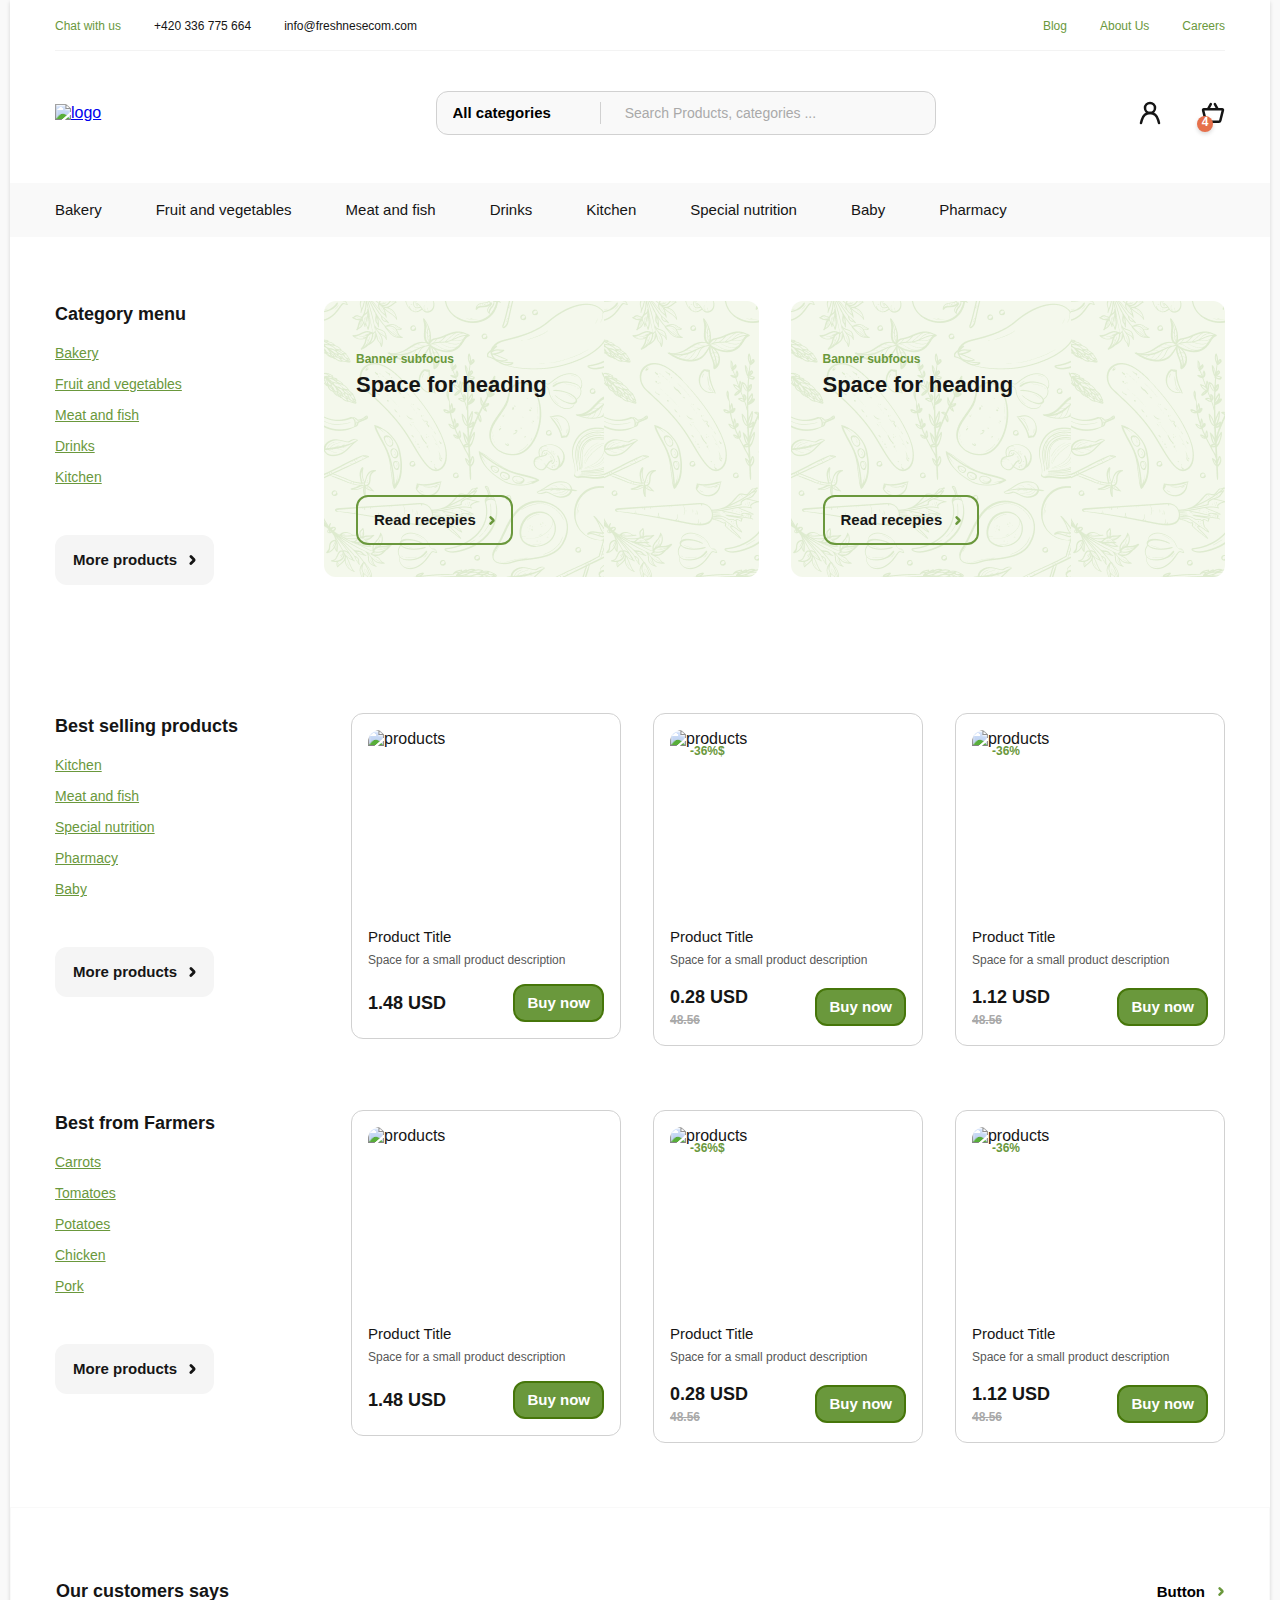
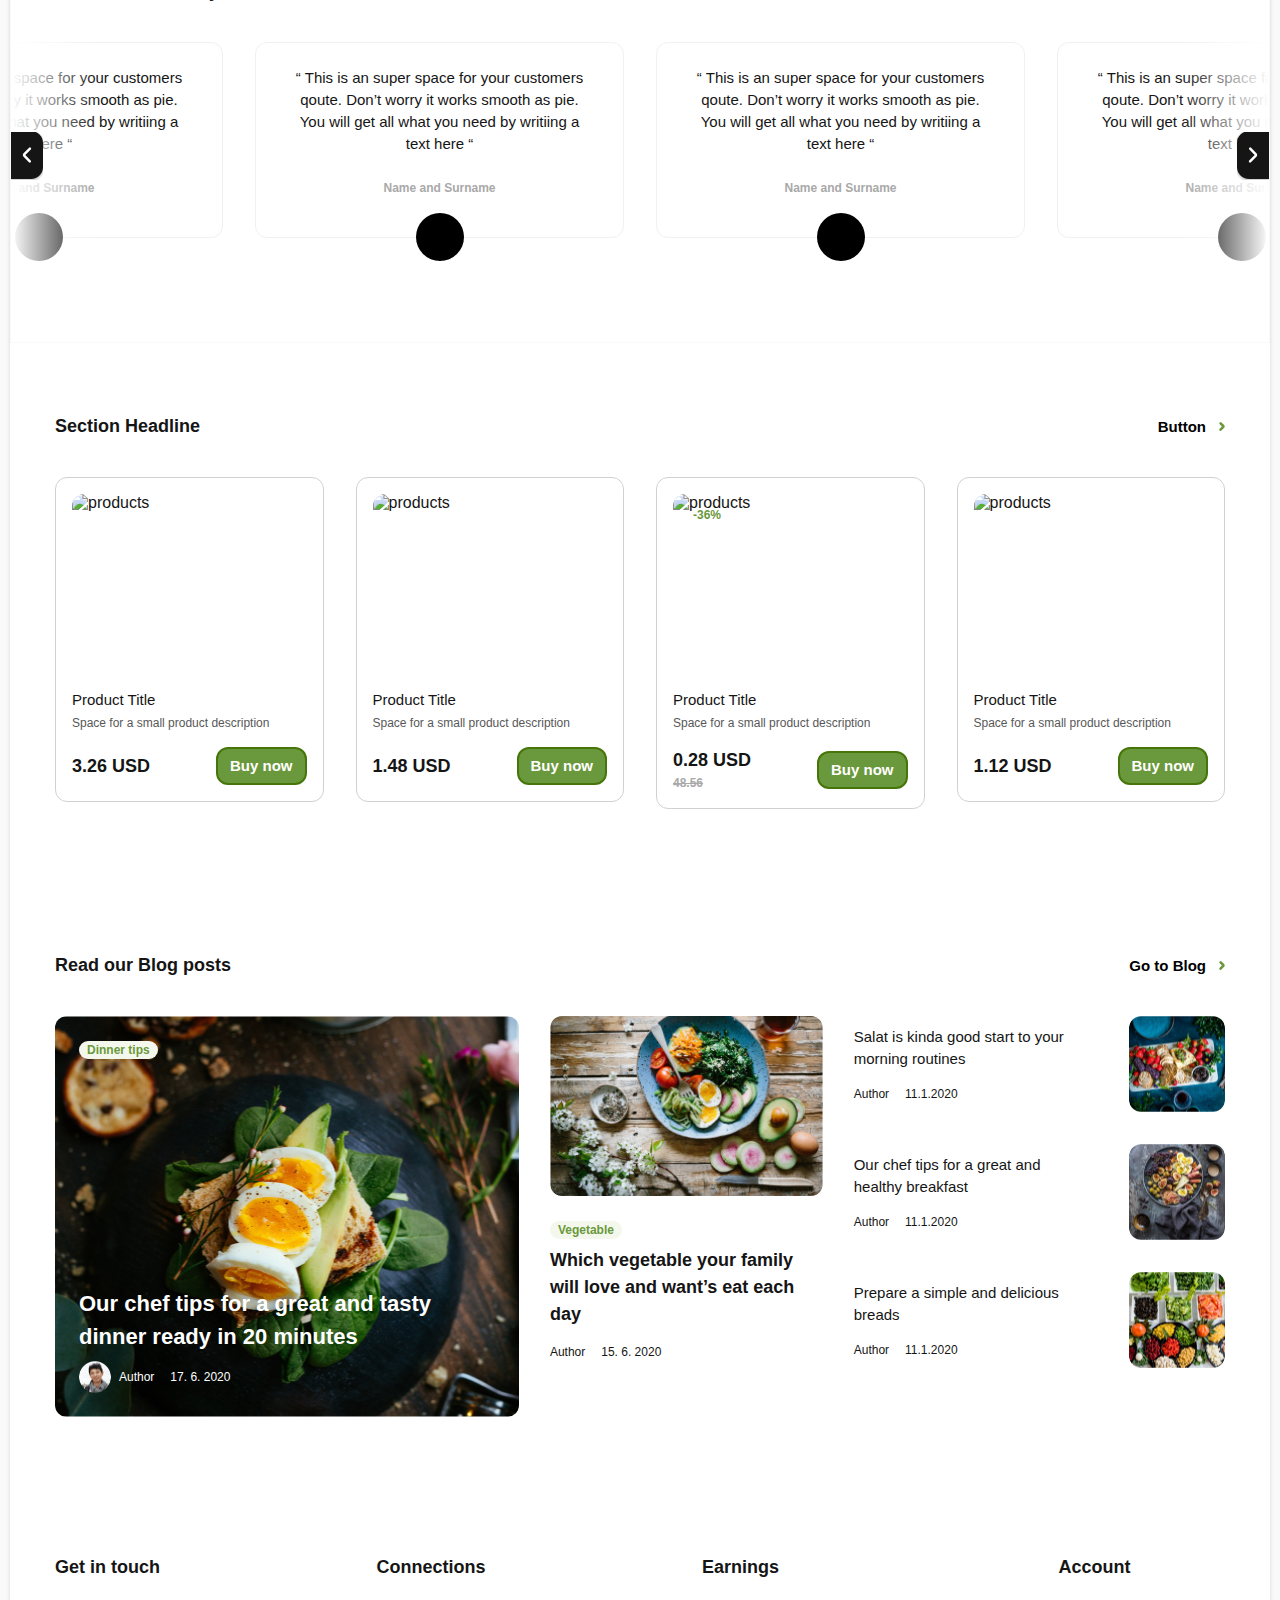
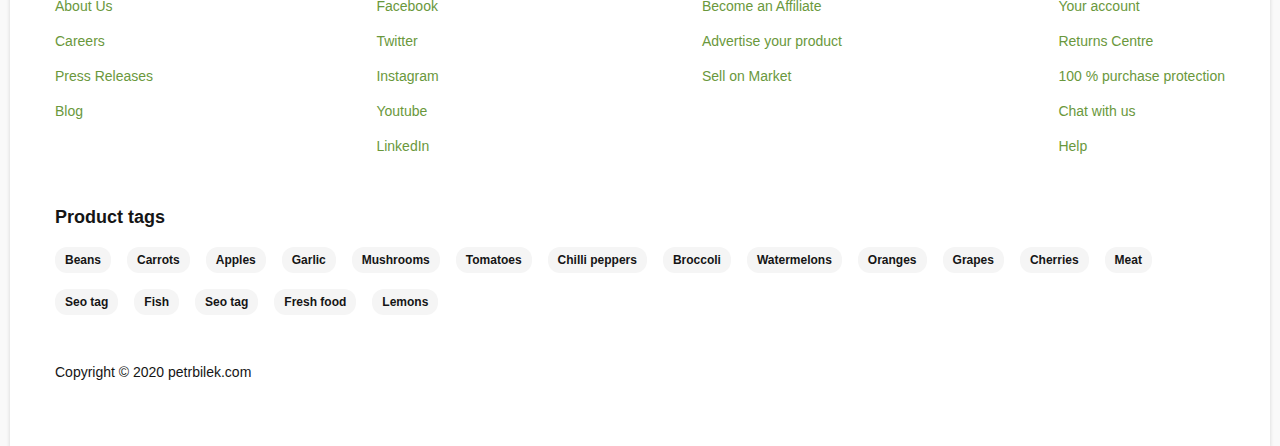
==== commit f4845511: "catigory" ====
--- a/index.html
+++ b/index.html
@@ -230,7 +230,7 @@
               <a class="index-product__link" href="#">Kitchen</a>
             </li>
           </ul>
-          <a class="index-product__button" href="#">More products</a>
+          <a class="index-product__button" href="catigory.html">More products</a>
         </div>
         <div class="cards-wrapper__box">
           <ul class="cards-wrapper__list">
@@ -284,7 +284,7 @@
                 <a href="#" class="index-product__link">Baby</a>
               </li>
             </ul>
-            <a href="#" class="index-product__button">More products</a>
+            <a class="index-product__button" href="catigory.html">More products</a>
           </div>
           <div class="index-product__card products-card">
             <div class="products-card__box">
@@ -345,7 +345,7 @@
                 <a href="#" class="index-product__link">Pork</a>
               </li>
             </ul>
-            <a href="#" class="index-product__button">More products</a>
+            <a class="index-product__button" href="catigory.html">More products</a>
           </div>
 
           <div class="index-product__card products-card">
@@ -526,7 +526,7 @@
           </a>
           <div class="blog__eat-box">
             <a class="blog__eat-links blog__eat-column" href="#">
-              <div class="blog__eat-column_card">
+              <div class="blog__eat-column-card">
                 <span class="blog__column-info">
                   Vegetable
                 </span>
@@ -534,8 +534,8 @@
                   Which vegetable your family will love and want’s eat each day
                 </h3>
                 <div class="blog__column-author">
-                  <span class="blog__column-author_name">Author</span>
-                  <time class="blog__column-author_time" datetime="2020-6-15 12:00">15. 6. 2020</time>
+                  <span class="blog__column-author-name">Author</span>
+                  <time class="blog__column-author-time" datetime="2020-6-15 12:00">15. 6. 2020</time>
                 </div>
               </div>
             </a>
@@ -545,8 +545,8 @@
                   <div class="blog__feature">
                     <h3 class="blog__eat-heading">Salat is kinda good start to your morning routines </h3>
                     <div class="blog__eat-author">
-                      <span class="blog__eat-author_name">Author</span>
-                      <time class="blog__eat-author_time" datetime="2020-1-11 12:00">11.1.2020</time>
+                      <span class="blog__eat-author-name">Author</span>
+                      <time class="blog__eat-author-time" datetime="2020-1-11 12:00">11.1.2020</time>
                     </div>
                   </div>
                 </a>
@@ -556,8 +556,8 @@
                   <div class="blog__feature">
                     <h3 class="blog__eat-heading">Our chef tips for a great and healthy breakfast</h3>
                     <div class="blog__eat-author">
-                      <span class="blog__eat-author_name">Author</span>
-                      <time class="blog__eat-author_time" datetime="2020-1-11 12:00">11.1.2020</time>
+                      <span class="blog__eat-author-name">Author</span>
+                      <time class="blog__eat-author-time" datetime="2020-1-11 12:00">11.1.2020</time>
                     </div>
                   </div>
                 </a>
@@ -567,8 +567,8 @@
                   <div class="blog__feature">
                     <h3 class="blog__eat-heading">Prepare a simple and delicious breads</h3>
                     <div class="blog__eat-author">
-                      <span class="blog__eat-author_name">Author</span>
-                      <time class="blog__eat-author_time" datetime="2020-1-11 12:00">11.1.2020</time>
+                      <span class="blog__eat-author-name">Author</span>
+                      <time class="blog__eat-author-time" datetime="2020-1-11 12:00">11.1.2020</time>
                     </div>
                   </div>
                 </a>
--- a/css/main.min.css
+++ b/css/main.min.css
@@ -1,2 +1,2 @@
-/*! normalize.css v8.0.1 | MIT License | github.com/necolas/normalize.css */html{line-height:1.15;-webkit-text-size-adjust:100%}body{margin:0}main{display:block}h1{font-size:2em;margin:0.67em 0}hr{-webkit-box-sizing:content-box;box-sizing:content-box;height:0;overflow:visible}pre{font-family:monospace, monospace;font-size:1em}a{background-color:transparent}abbr[title]{border-bottom:none;text-decoration:underline;-webkit-text-decoration:underline dotted;text-decoration:underline dotted}b,strong{font-weight:bolder}code,kbd,samp{font-family:monospace, monospace;font-size:1em}small{font-size:80%}sub,sup{font-size:75%;line-height:0;position:relative;vertical-align:baseline}sub{bottom:-0.25em}sup{top:-0.5em}img{border-style:none}button,input,optgroup,select,textarea{font-family:inherit;font-size:100%;line-height:1.15;margin:0}button,input{overflow:visible}button,select{text-transform:none}button,[type="button"],[type="reset"],[type="submit"]{-webkit-appearance:button}button::-moz-focus-inner,[type="button"]::-moz-focus-inner,[type="reset"]::-moz-focus-inner,[type="submit"]::-moz-focus-inner{border-style:none;padding:0}button:-moz-focusring,[type="button"]:-moz-focusring,[type="reset"]:-moz-focusring,[type="submit"]:-moz-focusring{outline:1px dotted ButtonText}fieldset{padding:0.35em 0.75em 0.625em}legend{-webkit-box-sizing:border-box;box-sizing:border-box;color:inherit;display:table;max-width:100%;padding:0;white-space:normal}progress{vertical-align:baseline}textarea{overflow:auto}[type="checkbox"],[type="radio"]{-webkit-box-sizing:border-box;box-sizing:border-box;padding:0}[type="number"]::-webkit-inner-spin-button,[type="number"]::-webkit-outer-spin-button{height:auto}[type="search"]{-webkit-appearance:textfield;outline-offset:-2px}[type="search"]::-webkit-search-decoration{-webkit-appearance:none}::-webkit-file-upload-button{-webkit-appearance:button;font:inherit}details{display:block}summary{display:list-item}template{display:none}[hidden]{display:none}@font-face{font-family:"Open Sans";src:url("../fonts/fonts/OpenSans-Regular.woff2") format("woff2"),url("../fonts/fonts/OpenSans-Regular.woff") format("woff");font-weight:normal;font-style:normal;font-display:swap}@font-face{font-family:"Poppins";src:url("../fonts/fonts/Poppins-Medium.woff2") format("woff2"),url("../fonts/fonts/Poppins-Medium.woff") format("woff");font-weight:500;font-style:normal;font-display:swap}@font-face{font-family:"Poppins";src:url("../fonts/fonts/Poppins-Bold.woff2") format("woff2"),url("../fonts/fonts/Poppins-Bold.woff") format("woff");font-weight:700;font-style:normal;font-display:swap}@font-face{font-family:"Poppins";src:url("../fonts/fonts/Poppins-SemiBold.woff2") format("woff2"),url("../fonts/fonts/Poppins-SemiBold.woff") format("woff");font-weight:600;font-style:normal;font-display:swap}html{-webkit-box-sizing:border-box;box-sizing:border-box;height:100%;scroll-behavior:smooth}*,*::before,*::after{-webkit-box-sizing:inherit;box-sizing:inherit}body{display:-webkit-box;display:-ms-flexbox;display:flex;-webkit-box-orient:vertical;-webkit-box-direction:normal;-ms-flex-direction:column;flex-direction:column;height:100%;padding:0;margin:0;overflow-x:hidden;font-family:"Poppins","Arial",sans-serif;background-color:#f9f9f9;color:#151515}img{max-width:100%;height:auto}.visually-hidden{position:absolute;width:1px;height:1px;margin:-1px;border:0;padding:0;clip:rect(0 0 0 0);overflow:hidden}.container{width:100%;max-width:1260px;padding-left:45px;padding-right:45px;margin-left:auto;margin-right:auto;background-color:#fff;-webkit-box-shadow:0px 2px 4px rgba(0,0,0,0.15);box-shadow:0px 2px 4px rgba(0,0,0,0.15)}@media only screen and (max-width: 850px){.container{padding-left:24px;padding-right:24px;-webkit-box-shadow:0px 2px 4px rgba(0,0,0,0.15);box-shadow:0px 2px 4px rgba(0,0,0,0.15)}}@media only screen and (max-width: 800px){.site-header{display:-webkit-box;display:-ms-flexbox;display:flex;-webkit-box-align:center;-ms-flex-align:center;align-items:center}}.nav__box{display:-webkit-box;display:-ms-flexbox;display:flex;-webkit-box-pack:justify;-ms-flex-pack:justify;justify-content:space-between;-webkit-box-align:center;-ms-flex-align:center;align-items:center;border-bottom:1px solid rgba(21,21,21,0.05);padding-top:16px;padding-bottom:16px}.nav__contact-list{padding-left:0;list-style:none;display:-webkit-box;display:-ms-flexbox;display:flex;-webkit-box-align:center;-ms-flex-align:center;align-items:center;margin:0}.nav__contact-item:not(:last-child){margin-right:33px}.nav__contact-link{font-family:"Open Sans","Arial",serif;font-size:12px;line-height:16px;color:#151515;text-decoration:none;-webkit-transition:color 0.4s ease;transition:color 0.4s ease}.nav__contact-link:hover{color:#46760a}.nav__contact-link--active{color:#6a983c}.nav__list{padding-left:0;list-style:none;display:-webkit-box;display:-ms-flexbox;display:flex;-webkit-box-align:center;-ms-flex-align:center;align-items:center;margin:0}.nav__item:not(:last-child){margin-right:33px}.nav__link{font-family:"Open Sans","Arial",serif;font-size:12px;line-height:16px;color:#6a983c;text-decoration:none;-webkit-transition:color 0.4s ease;transition:color 0.4s ease}.nav__link:hover{color:#46760a}@media only screen and (max-width: 800px){.nav__box{display:none}}.header-main{display:-webkit-box;display:-ms-flexbox;display:flex;-webkit-box-align:center;-ms-flex-align:center;align-items:center;padding:40px 0 48px}.header-main__logo-link{width:177px;display:inline-block}.header-main__logo-img{display:block}.header-main__modal{display:block;margin-left:auto;margin-right:auto}.header-main__form{display:-webkit-box;display:-ms-flexbox;display:flex;-webkit-box-align:center;-ms-flex-align:center;align-items:center;width:500px;padding:10px 16px;background-color:#f9f9f9;border:1px solid #d1d1d1;border-radius:12px}.header-main__select{position:relative;z-index:1;width:154px;font-family:"Poppins","Arial",sans-serif;font-weight:bold;font-size:15px;line-height:22px;outline:none;border:none;background-color:transparent;border-right:1px solid #d1d1d1;background-image:url(../../img/bottom.svg);background-repeat:no-repeat;background-position:calc(50% + 45px) center}.header-main__field{display:block;width:300px;padding-left:24px;padding-right:14px;border:transparent;font-family:"Open Sans","Arial",serif;font-weight:normal;font-size:14px;line-height:19px;background-color:#f9f9f9;color:#151515;outline:none;margin-right:12px}.header-main__field::-webkit-input-placeholder{font-weight:normal;font-size:14px;line-height:19px;color:#a9a9a9}.header-main__field:-ms-input-placeholder{font-weight:normal;font-size:14px;line-height:19px;color:#a9a9a9}.header-main__field::-ms-input-placeholder{font-weight:normal;font-size:14px;line-height:19px;color:#a9a9a9}.header-main__field::placeholder{font-weight:normal;font-size:14px;line-height:19px;color:#a9a9a9}.header-main__search{border:none;width:16px;height:16px;background-color:transparent;background-image:url(../../img/search.svg);background-repeat:no-repeat;background-position:center}.header-main__mobile-search{display:none}.header-main__account{display:inline-block;text-decoration:none;margin-right:40px}.header-main__account-svg{display:block;stroke:#151515;-webkit-transition:stroke 0.4s ease;transition:stroke 0.4s ease}.header-main__account-svg:hover{stroke:#6a983c}.header-main__cart{position:relative;z-index:1;display:inline-block;text-decoration:none}.header-main__cart-svg{display:block;stroke:#151515;-webkit-transition:stroke 0.4s ease;transition:stroke 0.4s ease}.header-main__cart-svg:hover{stroke:#6a983c}.header-main__cart-number{position:absolute;z-index:1;bottom:-8px;left:-4px;display:block;width:16px;height:16px;border-radius:50px;background-color:#e6704b;-webkit-box-shadow:0px 2px 4px rgba(0,0,0,0.15);box-shadow:0px 2px 4px rgba(0,0,0,0.15);color:#fff;font-family:"Poppins","Arial",sans-serif;font-weight:bold;font-size:12px;text-align:center}@media only screen and (max-width: 900px){.header-main{-webkit-box-pack:center;-ms-flex-pack:center;justify-content:center;padding:30px 0 34px}.header-main__logo-link{display:-webkit-box;display:-ms-flexbox;display:flex;width:177px;margin-right:auto}.header-main__mobile-search{display:block;border:none;width:24px;height:24px;background-color:transparent;background-image:url(../../img/search.svg);background-repeat:no-repeat;background-position:center;background-size:cover;margin-right:40px;-ms-flex-negative:0;flex-shrink:0}.header-main__modal{position:fixed;top:0;left:0;z-index:50;display:none;background-color:rgba(255,255,255,0.9);width:100%;height:100%;margin-left:0;margin-right:0;padding-left:45px;padding-right:45px}.header-main__modal--open{display:block}.header-main__form{display:-webkit-box;display:-ms-flexbox;display:flex;-webkit-box-align:center;-ms-flex-align:center;align-items:center;-webkit-box-pack:center;-ms-flex-pack:center;justify-content:center;width:100%;margin-right:auto;padding:8px 10px;background-color:#f9f9f9;border:1px solid #d1d1d1;border-radius:12px;margin-top:100px}.header-main__select{position:relative;z-index:1;min-width:100px;font-size:14px;background-image:none}.header-main__field{display:block;width:100%;padding-left:10px;padding-right:0;border:transparent;font-family:"Open Sans","Arial",serif;font-weight:normal;font-size:14px;line-height:19px;background-color:#f9f9f9;color:#151515;outline:none;margin-right:0}.header-main__field::-webkit-input-placeholder{font-weight:normal;font-size:14px;line-height:19px;color:#a9a9a9}.header-main__field:-ms-input-placeholder{font-weight:normal;font-size:14px;line-height:19px;color:#a9a9a9}.header-main__field::-ms-input-placeholder{font-weight:normal;font-size:14px;line-height:19px;color:#a9a9a9}.header-main__field::placeholder{font-weight:normal;font-size:14px;line-height:19px;color:#a9a9a9}.header-main__search{display:none}.header-main__account{display:inline-block;text-decoration:none}.header-main__account-svg{display:block;stroke:#151515;-webkit-transition:stroke 0.4s ease;transition:stroke 0.4s ease}.header-main__account-svg:hover{stroke:#6a983c}.header-main__cart{position:relative;z-index:1;display:inline-block;text-decoration:none}.header-main__cart-svg{display:block;stroke:#151515;-webkit-transition:stroke 0.4s ease;transition:stroke 0.4s ease}.header-main__cart-svg:hover{stroke:#6a983c}.header-main__cart-number{position:absolute;z-index:1;bottom:-4px;left:-4px;display:block;width:16px;height:16px;border-radius:50px;background-color:#e6704b;-webkit-box-shadow:0px 2px 4px rgba(0,0,0,0.15);box-shadow:0px 2px 4px rgba(0,0,0,0.15);color:#fff;font-family:"Poppins","Arial",sans-serif;font-weight:bold;font-size:13px;line-height:16px;text-align:center}}@media only screen and (max-width: 850px){.header-main__modal{position:fixed;padding-left:24px;padding-right:24px}.header-main__modal--open{display:block}}@media only screen and (max-width: 800px){.header-main{width:100%;min-width:293px}.header-main__logo-link{display:-webkit-box;display:-ms-flexbox;display:flex}}@media only screen and (max-width: 600px){.header-main__mobile-search{margin-right:15px}.header-main__account{margin-right:15px}}.menu-dropdown__active{display:-webkit-inline-box;display:-ms-inline-flexbox;display:inline-flex;-webkit-box-align:center;-ms-flex-align:center;align-items:center;white-space:nowrap;text-decoration:none;margin:0;font-family:"Poppins","Arial",sans-serif;font-weight:500;font-size:15px;line-height:22px;color:#151515}.menu-dropdown__active::after{content:"";display:block;width:8px;height:6px;background-image:url(../../img/bottom.svg);background-repeat:no-repeat;background-position:center;background-size:contain;margin-left:6px}.menu-dropdown:hover .menu-dropdown__list{display:-webkit-box;display:-ms-flexbox;display:flex}.menu-dropdown__list{position:absolute;z-index:1;width:100%;padding:0;margin:0;list-style:none;display:none;-webkit-box-orient:vertical;-webkit-box-direction:normal;-ms-flex-direction:column;flex-direction:column;-webkit-box-align:start;-ms-flex-align:start;align-items:flex-start;background-color:#6a983c;margin-top:0;padding:10px}.menu-dropdown__item{max-width:100%;text-overflow:ellipsis;overflow:hidden;white-space:nowrap;color:#fff}.menu-dropdown__item:not(:last-child){margin-bottom:7px}.menu-dropdown__link{text-decoration:none;margin:0;font-family:"Poppins","Arial",sans-serif;font-weight:500;font-size:14px;line-height:22px;color:#fff;text-transform:capitalize}@media only screen and (max-width: 800px){.menu-dropdown__active{position:relative;color:#a9a9a9}.menu-dropdown:hover .menu-dropdown__list{opacity:1}.menu-dropdown__list{position:absolute;z-index:1;top:10px;left:50px;width:auto;padding:0;margin:0;list-style:none;display:-webkit-box;display:-ms-flexbox;display:flex;-webkit-box-orient:vertical;-webkit-box-direction:normal;-ms-flex-direction:column;flex-direction:column;-webkit-box-align:center;-ms-flex-align:center;align-items:center;opacity:0;background-color:#6a983c;margin-top:10px;padding:10px;-webkit-transition:opacity 0.4s ease;transition:opacity 0.4s ease}.menu-dropdown__item:not(:last-child){margin-bottom:7px}.menu-dropdown__link{text-decoration:none;margin:0;font-family:"Poppins","Arial",sans-serif;font-weight:500;font-size:14px;line-height:22px;color:#f9f9f9;text-transform:capitalize}}.header-menu{display:block;margin-left:-45px;margin-right:-45px;padding:16px 45px;background-color:#f9f9f9}.header-menu__link{display:none}.header-menu__list{padding:0;margin:0;list-style:none;display:-webkit-box;display:-ms-flexbox;display:flex;-webkit-box-align:center;-ms-flex-align:center;align-items:center}.header-menu__item{position:relative}.header-menu__item:not(:last-child){margin-right:40px}@media only screen and (max-width: 1150px){.header-menu__list{-ms-flex-wrap:wrap;flex-wrap:wrap}.header-menu__list{margin-top:-16px}.header-menu__item{margin-top:16px}}@media only screen and (max-width: 850px){.header-menu{padding:16px 24px;margin-left:-24px;margin-right:-24px}}@media only screen and (max-width: 800px){.header-menu{position:relative;z-index:90;background-color:transparent;padding:0;margin:0;margin-left:40px}.header-menu__link{display:block;border:none;background-color:transparent;padding:0}.header-menu__svg{display:block}.header-menu__box{position:fixed;z-index:1;top:70px;right:0;display:none;overflow:auto;background-color:#151515;padding:15px;background-image:url(../../img/close.svg);background-repeat:no-repeat;background-position:right 5px top 5px;margin-right:24px}.header-menu__box--open{display:block}.header-menu__list{display:-webkit-box;display:-ms-flexbox;display:flex;-webkit-box-orient:vertical;-webkit-box-direction:normal;-ms-flex-direction:column;flex-direction:column;-webkit-box-align:start;-ms-flex-align:start;align-items:flex-start}.header-menu__list{margin-top:-16px}.header-menu__item{margin-top:16px}}@media only screen and (max-width: 600px){.header-menu{margin-left:10px}}.index-product{padding-top:64px;padding-bottom:64px}.index-product__section{display:-webkit-box;display:-ms-flexbox;display:flex;-webkit-box-align:start;-ms-flex-align:start;align-items:flex-start;-webkit-box-pack:justify;-ms-flex-pack:justify;justify-content:space-between}.index-product__section .products-card__box{display:block;-ms-flex-negative:0;flex-shrink:0;-ms-flex-wrap:wrap;flex-wrap:wrap;width:calc(100% / 3 - 32px);background-color:#fff;border:1px solid #d1d1d1;border-radius:12px;padding:16px;margin-top:37px;margin-left:32px}.index-product__section:not(:last-child){margin-bottom:30px}.index-product__box{width:269px;-ms-flex-negative:0;flex-shrink:0}.index-product__title{margin:0;display:block;font-family:"Poppins","Arial",sans-serif;font-weight:600;font-size:18px;line-height:27px;color:#151515;margin-bottom:16px}.index-product__list{padding:0;margin:0;list-style:none;margin-bottom:48px;display:-webkit-box;display:-ms-flexbox;display:flex;-webkit-box-orient:vertical;-webkit-box-direction:normal;-ms-flex-direction:column;flex-direction:column;-ms-flex-item-align:start;align-self:flex-start}.index-product__item:not(:last-child){margin-bottom:12px}.index-product__link{display:inline-block;font-family:"Open Sans","Arial",serif;font-weight:normal;font-size:14px;line-height:19px;color:#6a983c;-webkit-transition:color 0.4s ease;transition:color 0.4s ease}.index-product__link:hover{color:#46760a}.index-product__button{text-decoration:none;font-family:"Poppins","Arial",sans-serif;font-weight:bold;font-size:15px;line-height:22px;color:#151515;padding:12px 16px;background-color:#f5f5f5;border-radius:12px;display:-webkit-inline-box;display:-ms-inline-flexbox;display:inline-flex;-webkit-box-align:center;-ms-flex-align:center;align-items:center;-webkit-box-pack:justify;-ms-flex-pack:justify;justify-content:space-between;stroke:#151515;border:2px solid transparent;-webkit-transition:background-color 0.4s ease, color 0.4s ease, border 0.4s ease;transition:background-color 0.4s ease, color 0.4s ease, border 0.4s ease}.index-product__button::after{content:"";width:7px;height:10px;background-image:url("../../img/right-scroll copy.svg");background-repeat:no-repeat;background-size:contain;margin-left:12px}.index-product__button:hover{color:#6a983c;border:2px solid #6a983c;background-color:#fff}@media only screen and (max-width: 1160px){.index-product__section .products-card__box{display:block;-ms-flex-negative:0;flex-shrink:0;-ms-flex-wrap:wrap;flex-wrap:wrap;width:calc(100% / 2 - 32px);background-color:#fff;border:1px solid #d1d1d1;border-radius:12px;padding:16px;margin-top:37px;margin-left:32px}}@media only screen and (max-width: 1000px){.index-product{padding-top:40px;padding-bottom:40px}}@media only screen and (max-width: 850px){.index-product__section .products-card__box{display:block;-ms-flex-negative:0;flex-shrink:0;-ms-flex-wrap:wrap;flex-wrap:wrap;width:calc(100% - 32px);background-color:#fff;border:1px solid #d1d1d1;border-radius:12px;padding:16px;margin-top:37px;margin-left:32px}}@media only screen and (max-width: 800px){.index-product{padding-top:30px;padding-bottom:30px}.index-product__box{margin-bottom:30px}}@media only screen and (max-width: 600px){.index-product__section{-webkit-box-orient:vertical;-webkit-box-direction:normal;-ms-flex-direction:column;flex-direction:column;-webkit-box-align:center;-ms-flex-align:center;align-items:center}.index-product__section .products-card__box{display:block;-ms-flex-negative:0;flex-shrink:0;-ms-flex-wrap:wrap;flex-wrap:wrap;width:100%;background-color:#fff;border:1px solid #d1d1d1;border-radius:12px;padding:16px;margin-top:37px;margin-left:32px}.index-product__box{width:100%;-ms-flex-negative:0;flex-shrink:0;margin-bottom:30px}.index-product__list{padding:0;margin:0;list-style:none;margin-bottom:20px;display:-webkit-box;display:-ms-flexbox;display:flex;-webkit-box-orient:horizontal;-webkit-box-direction:normal;-ms-flex-direction:row;flex-direction:row;-ms-flex-item-align:start;align-self:flex-start;-ms-flex-wrap:wrap;flex-wrap:wrap}.index-product__item:not(:last-child){margin-right:20px}}.customers{background:#fff;border:1px solid #f9f9f9;margin-left:-45px;margin-right:-45px}.customers__box{position:relative;z-index:1}.customers__btns{position:relative;z-index:2;top:0;display:-webkit-box;display:-ms-flexbox;display:flex;-webkit-box-align:center;-ms-flex-align:center;align-items:center;-webkit-box-pack:justify;-ms-flex-pack:justify;justify-content:space-between}.customers__btn-item{width:88px;height:227px;display:-webkit-box;display:-ms-flexbox;display:flex;-webkit-box-align:center;-ms-flex-align:center;align-items:center;background-image:-webkit-gradient(linear, left top, right top, from(#fff), to(rgba(0,0,0,0)));background-image:linear-gradient(90deg, #fff 0%, rgba(0,0,0,0) 100%)}.customers__btn-items{width:88px;height:227px;display:-webkit-box;display:-ms-flexbox;display:flex;-webkit-box-align:center;-ms-flex-align:center;align-items:center;background-image:-webkit-gradient(linear, right top, left top, from(#fff), to(rgba(0,0,0,0)));background-image:linear-gradient(270deg, #fff 0%, rgba(0,0,0,0) 100%)}.customers__btn{display:block;border:none;width:32px;height:48px;background-repeat:no-repeat;background-color:transparent;padding:0}.customers__left-btn{background-image:url(../../img/customers__left.svg);background-position:left center;background-repeat:no-repeat}.customers__right-btn{background-image:url(../../img/customers__right.svg);background-position:right center;background-repeat:no-repeat;margin-left:auto}.customers__list{position:absolute;z-index:1;top:0;left:0;padding:0;margin:0;overflow-x:hidden;list-style:none;display:-webkit-box;display:-ms-flexbox;display:flex;-webkit-box-align:center;-ms-flex-align:center;align-items:center;-webkit-box-pack:center;-ms-flex-pack:center;justify-content:center;-ms-flex-negative:0;flex-shrink:0;-webkit-box-flex:1;-ms-flex-positive:1;flex-grow:1;-ms-flex-wrap:nowrap;flex-wrap:nowrap;width:100%;padding-bottom:24px}.customers__item{position:relative;z-index:10;width:369px;background:#fff;border:1px solid #f1f1f1;border-radius:12px;padding:24px 32px 40px;-webkit-box-flex:1;-ms-flex-positive:1;flex-grow:1;-ms-flex-negative:0;flex-shrink:0}.customers__item::after{content:"";position:absolute;z-index:1;bottom:-24px;left:50%;-webkit-transform:translateX(-50%);transform:translateX(-50%);display:block;background:#000;background-repeat:no-repeat;background-position:center;width:48px;height:48px;border-radius:50%}.customers__item:not(:last-child){margin-right:32px}.customers__definition{margin:0;font-family:"Poppins","Arial",sans-serif;font-weight:500;font-size:15px;line-height:22px;text-align:center;margin-bottom:24px}.customers__info{display:block;font-family:"Poppins","Arial",sans-serif;font-weight:600;font-size:12px;line-height:18px;text-align:center;color:#a9a9a9}@media only screen and (max-width: 850px){.customers{margin-left:-24px;margin-right:-24px}.customers__btn-item{width:30px}.customers__btn-items{width:30px}.customers__btn{width:24px;height:40px}.customers__left-btn{background-size:cover}.customers__right-btn{background-size:cover}.customers__list{-webkit-box-pack:start;-ms-flex-pack:start;justify-content:flex-start;padding-left:24px}.customers__item{width:325px}}.headline{padding-top:70px;padding-bottom:73px}.headline__customers{padding-left:45px;padding-right:45px}.headline__header{display:-webkit-box;display:-ms-flexbox;display:flex;-webkit-box-align:center;-ms-flex-align:center;align-items:center;-webkit-box-pack:justify;-ms-flex-pack:justify;justify-content:space-between;margin-bottom:37px}.headline__heading{margin:0;font-family:"Poppins","Arial",sans-serif;font-weight:600;font-size:18px;line-height:27px}.headline__button{display:-webkit-box;display:-ms-flexbox;display:flex;-webkit-box-align:center;-ms-flex-align:center;align-items:center;padding:0;font-family:"Poppins","Arial",sans-serif;font-weight:bold;font-size:15px;line-height:22px;background-color:transparent;border:none}.headline__button::after{content:"";display:block;width:6px;height:9px;background-image:url(../../img/right-scroll.svg);background-repeat:no-repeat;background-position:center;background-size:cover;margin-left:13px}@media only screen and (max-width: 1000px){.headline{padding-top:40px;padding-bottom:40px}}@media only screen and (max-width: 850px){.headline__customers{padding-left:24px;padding-right:24px}}.products-card{display:-webkit-box;display:-ms-flexbox;display:flex;-webkit-box-align:start;-ms-flex-align:start;align-items:flex-start;-webkit-box-pack:start;-ms-flex-pack:start;justify-content:flex-start;-ms-flex-wrap:wrap;flex-wrap:wrap;margin-top:-37px;margin-left:-32px}.products-card__box{display:block;-ms-flex-negative:0;flex-shrink:0;-ms-flex-wrap:wrap;flex-wrap:wrap;width:calc(100% / 4 - 32px);background-color:#fff;border:1px solid #d1d1d1;border-radius:12px;padding:16px;margin-top:37px;margin-left:32px}.products-card__top{position:relative;z-index:1}.products-card__top-img{display:block;-webkit-box-flex:1;-ms-flex-positive:1;flex-grow:1;border-radius:12px}.products-card__top-sale{position:absolute;z-index:1;top:12px;left:20px;font-family:"Poppins","Arial",sans-serif;font-weight:600;font-size:12px;line-height:18px;color:#6a983c}.products-card__heading{margin:0;font-family:"Poppins","Arial",sans-serif;font-weight:500;font-size:15px;line-height:22px;margin-top:16px;margin-bottom:4px}.products-card__text{margin:0;font-family:"Open Sans","Arial",serif;font-weight:normal;font-size:12px;line-height:16px;color:#575757;margin-bottom:16px}.products-card__price{display:-webkit-box;display:-ms-flexbox;display:flex;-webkit-box-align:center;-ms-flex-align:center;align-items:center;-webkit-box-pack:justify;-ms-flex-pack:justify;justify-content:space-between;width:100%}.products-card__money{display:-webkit-box;display:-ms-flexbox;display:flex;-webkit-box-orient:vertical;-webkit-box-direction:normal;-ms-flex-direction:column;flex-direction:column;margin:0;font-family:"Poppins","Arial",sans-serif;font-weight:600;font-size:18px;line-height:27px}.products-card__link{display:inline-block;text-decoration:none;font-family:"Poppins","Arial",sans-serif;font-weight:bold;font-size:15px;line-height:22px;color:#fff;background-color:#6a983c;border:2px solid #46760a;border-radius:12px;padding:6px 12px;-webkit-transition:background-color 0.4s ease, color 0.4s ease, border 0.4s ease;transition:background-color 0.4s ease, color 0.4s ease, border 0.4s ease}.products-card__link:hover{background-color:#fff;color:#6a983c;border:2px solid #6a983c}.products-card__sale-money{font-family:"Poppins","Arial",sans-serif;font-weight:600;font-size:12px;line-height:18px;-webkit-text-decoration-line:line-through;text-decoration-line:line-through;color:#a9a9a9}@media only screen and (max-width: 1200px){.products-card{display:-webkit-box;display:-ms-flexbox;display:flex;-webkit-box-align:start;-ms-flex-align:start;align-items:flex-start;-webkit-box-pack:start;-ms-flex-pack:start;justify-content:flex-start;-ms-flex-wrap:wrap;flex-wrap:wrap;margin-top:-37px;margin-left:-32px}.products-card__box{width:calc(100% / 3 - 32px)}.products-card__top{position:relative;z-index:1}.products-card__top-img{border-radius:12px;width:100%}}@media only screen and (max-width: 900px){.products-card{display:-webkit-box;display:-ms-flexbox;display:flex;-webkit-box-align:start;-ms-flex-align:start;align-items:flex-start;-webkit-box-pack:start;-ms-flex-pack:start;justify-content:flex-start;-ms-flex-wrap:wrap;flex-wrap:wrap;margin-top:-37px;margin-left:-32px}.products-card__box{width:calc(100% / 2 - 32px)}.products-card__top{position:relative;z-index:1}.products-card__top-img{border-radius:12px;width:100%}}@media only screen and (max-width: 600px){.products-card{display:-webkit-box;display:-ms-flexbox;display:flex;-webkit-box-align:start;-ms-flex-align:start;align-items:flex-start;-webkit-box-pack:end;-ms-flex-pack:end;justify-content:flex-end;-ms-flex-wrap:wrap;flex-wrap:wrap;margin-top:-37px;margin-left:0}.products-card__box{width:100%;margin-left:0}}.categories{padding-top:64px;padding-bottom:64px}.categories__wrapper{display:-webkit-box;display:-ms-flexbox;display:flex}@media only screen and (max-width: 800px){.categories{padding-top:30px;padding-bottom:30px}.categories__wrapper{display:-webkit-box;display:-ms-flexbox;display:flex}}.cards-wrapper{display:-webkit-box;display:-ms-flexbox;display:flex;-webkit-box-align:start;-ms-flex-align:start;align-items:flex-start;-webkit-box-pack:start;-ms-flex-pack:start;justify-content:flex-start}.cards-wrapper__box{-webkit-box-flex:1;-ms-flex-positive:1;flex-grow:1}.cards-wrapper__list{display:-webkit-box;display:-ms-flexbox;display:flex;-webkit-box-align:center;-ms-flex-align:center;align-items:center;padding:0;margin:0;list-style:none;margin-left:-32px;-ms-flex-negative:0;flex-shrink:0}.cards-wrapper__item{display:block;background-image:url(/img/card.png);background-color:#f4f8ec;padding:48px 32px 32px;width:calc(100% / 2 -32px);-ms-flex-negative:0;flex-shrink:0;border-radius:12px;margin-left:32px;-webkit-box-flex:1;-ms-flex-positive:1;flex-grow:1}.cards-wrapper__banner{font-weight:600;font-size:12px;line-height:18px;color:#6a983c;margin-bottom:8px}.cards-wrapper__title{margin:0;font-weight:600;font-size:22px;line-height:33px;color:#151515;margin-bottom:94px}.cards-wrapper__link{display:-webkit-inline-box;display:-ms-inline-flexbox;display:inline-flex;-webkit-box-align:center;-ms-flex-align:center;align-items:center;padding:12px 16px;border:2px solid #6a983c;border-radius:12px;text-decoration:none;font-weight:bold;font-size:15px;line-height:22px;color:#151515;background-color:transparent;white-space:nowrap;-webkit-transition:background-color 0.4s ease, color 0.4s ease;transition:background-color 0.4s ease, color 0.4s ease}.cards-wrapper__link::after{content:"";display:block;background-image:url(../../img/right-scroll.svg);background-repeat:no-repeat;background-position:center;width:6px;height:9px;margin-left:13px}.cards-wrapper__link:hover{color:#6a983c;background-color:#fff}@media only screen and (max-width: 1000px){.cards-wrapper__list{display:-webkit-box;display:-ms-flexbox;display:flex;-webkit-box-orient:vertical;-webkit-box-direction:normal;-ms-flex-direction:column;flex-direction:column;-webkit-box-align:start;-ms-flex-align:start;align-items:flex-start;padding:0;margin:0;list-style:none;margin-left:0;margin-top:-30px;-ms-flex-negative:0;flex-shrink:0}.cards-wrapper__item{width:100%;margin-left:0;margin-top:30px;-webkit-box-flex:1;-ms-flex-positive:1;flex-grow:1}}@media only screen and (max-width: 650px){.cards-wrapper{-webkit-box-orient:vertical;-webkit-box-direction:normal;-ms-flex-direction:column;flex-direction:column;-webkit-box-align:stretch;-ms-flex-align:stretch;align-items:stretch;-webkit-box-pack:start;-ms-flex-pack:start;justify-content:flex-start;width:100%}.cards-wrapper__list{display:-webkit-box;display:-ms-flexbox;display:flex;-webkit-box-orient:vertical;-webkit-box-direction:normal;-ms-flex-direction:column;flex-direction:column;-webkit-box-align:start;-ms-flex-align:start;align-items:flex-start;padding:0;margin:0;list-style:none;margin-left:0;margin-top:-30px;-ms-flex-negative:0;flex-shrink:0}.cards-wrapper__item{width:100%;margin-left:0;margin-top:30px;-webkit-box-flex:1;-ms-flex-positive:1;flex-grow:1}}.blog__box{display:-webkit-box;display:-ms-flexbox;display:flex;-webkit-box-align:start;-ms-flex-align:start;align-items:flex-start;width:100%}.blog__link-box{display:inline-block;text-decoration:none;margin:0;background-image:url(../../img/img-dinner.png);background-repeat:no-repeat;background-position:center;background-size:cover;border-radius:12px;margin-right:31px;width:calc(100% - 63% + 31px);-ms-flex-negative:0;flex-shrink:0}.blog__card{display:block;padding:24px}.blog__card-info{display:inline-block;text-decoration:none;font-family:"Poppins","Arial",sans-serif;font-weight:600;font-size:12px;line-height:18px;padding:0 8px;color:#6a983c;background-color:#f4f8ec;border-radius:12px;margin-bottom:228px}.blog__card-heading{margin:0;font-family:"Poppins","Arial",sans-serif;font-weight:600;font-size:22px;line-height:33px;color:#fff;margin-bottom:8px}.blog__author{display:-webkit-box;display:-ms-flexbox;display:flex;-webkit-box-align:center;-ms-flex-align:center;align-items:center;-webkit-box-pack:start;-ms-flex-pack:start;justify-content:flex-start}.blog__author::before{content:"";display:block;width:32px;height:32px;border-radius:50%;background-image:url(../../img/img-author.png);background-repeat:no-repeat;background-position:center;background-size:cover;margin-right:8px}.blog__author-name{display:block;font-family:"Open Sans","Arial",serif;font-weight:normal;font-size:12px;line-height:16px;color:#fff;margin-right:16px}.blog__author-time{display:block;font-family:"Open Sans","Arial",serif;font-weight:normal;font-size:12px;line-height:16px;color:#fff}.blog__eat-box{display:-webkit-box;display:-ms-flexbox;display:flex;-webkit-box-align:start;-ms-flex-align:start;align-items:flex-start;width:100%}.blog__eat-column{display:-webkit-box;display:-ms-flexbox;display:flex;-webkit-box-orient:vertical;-webkit-box-direction:normal;-ms-flex-direction:column;flex-direction:column;margin-right:31px;-webkit-box-align:start;-ms-flex-align:start;align-items:flex-start;-webkit-box-pack:start;-ms-flex-pack:start;justify-content:flex-start;text-decoration:none;width:calc(100% - 60% + 31px)}.blog__eat-column::before{content:"";display:block;width:100%;height:180px;border-radius:12px;background-image:url(../../img/img-vegetable.png);background-repeat:no-repeat;background-position:center;background-size:cover;margin-bottom:24px}.blog__column-info{display:inline-block;font-family:"Poppins","Arial",sans-serif;font-weight:600;font-size:12px;line-height:18px;padding:0 8px;color:#6a983c;background-color:#f4f8ec;border-radius:12px;margin-bottom:8px}.blog__column-heading{margin:0;font-family:"Poppins","Arial",sans-serif;font-weight:600;font-size:18px;line-height:27px;color:#151515;margin-bottom:16px}.blog__column-author{display:-webkit-box;display:-ms-flexbox;display:flex;-webkit-box-align:center;-ms-flex-align:center;align-items:center;-webkit-box-pack:start;-ms-flex-pack:start;justify-content:flex-start}.blog__column-author_name{display:block;font-family:"Open Sans","Arial",serif;font-weight:normal;font-size:12px;line-height:16px;color:#151515;margin-right:16px}.blog__column-author_time{display:block;font-family:"Open Sans","Arial",serif;font-weight:normal;font-size:12px;line-height:16px;color:#151515}.blog__eat-list{padding:0;margin:0;list-style:none;display:-webkit-box;display:-ms-flexbox;display:flex;-webkit-box-orient:vertical;-webkit-box-direction:normal;-ms-flex-direction:column;flex-direction:column;-webkit-box-align:start;-ms-flex-align:start;align-items:flex-start;width:calc(100% - 45%);-ms-flex-negative:0;flex-shrink:0}.blog__eat-item:not(:last-child){margin-bottom:32px}.blog__eat-link{text-decoration:none;color:#151515;display:-webkit-box;display:-ms-flexbox;display:flex;-webkit-box-align:center;-ms-flex-align:center;align-items:center}.blog__eat-link::after{content:"";display:block;width:96px;height:96px;border-radius:12px;background-repeat:no-repeat;background-position:center;background-size:cover;margin-left:48px;-ms-flex-negative:0;flex-shrink:0}.blog__salat::after{background-image:url(../../img/img-salat.png)}.blog__breakfast::after{background-image:url(../../img/img-breakfast.png)}.blog__bread::after{background-image:url(../../img/img-bread.png)}.blog__eat-heading{margin:0;font-family:"Poppins","Arial",sans-serif;font-weight:500;font-size:15px;line-height:22px;margin-bottom:16px}.blog__eat-author{display:-webkit-box;display:-ms-flexbox;display:flex;-webkit-box-align:center;-ms-flex-align:center;align-items:center;-webkit-box-pack:start;-ms-flex-pack:start;justify-content:flex-start}.blog__eat-author_name{display:block;font-family:"Open Sans","Arial",serif;font-weight:normal;font-size:12px;line-height:16px;color:#151515;margin-right:16px}.blog__eat-author_time{display:block;font-family:"Open Sans","Arial",serif;font-weight:normal;font-size:12px;line-height:16px;color:#151515}@media only screen and (max-width: 1050px){.blog__link-box{width:calc(100% - 50% + 31px);-ms-flex-negative:0;flex-shrink:0}.blog__eat-box{display:-webkit-box;display:-ms-flexbox;display:flex;-webkit-box-orient:vertical;-webkit-box-direction:normal;-ms-flex-direction:column;flex-direction:column;-webkit-box-align:start;-ms-flex-align:start;align-items:flex-start;width:calc(100% - 50% -31px)}.blog__eat-links.blog__eat-column{display:-webkit-box;display:-ms-flexbox;display:flex;-webkit-box-orient:horizontal;-webkit-box-direction:normal;-ms-flex-direction:row;flex-direction:row;margin-right:31px;-webkit-box-align:center;-ms-flex-align:center;align-items:center;-webkit-box-pack:start;-ms-flex-pack:start;justify-content:flex-start;text-decoration:none;width:100%;-webkit-transform:rotateY(180deg);transform:rotateY(180deg);margin-bottom:32px}.blog__eat-links.blog__eat-column::before{content:"";display:block;width:96px;height:96px;-ms-flex-negative:0;flex-shrink:0;-webkit-transform:rotateY(180deg);transform:rotateY(180deg);margin:0}.blog__eat-links .blog__eat-column_card{-webkit-transform:rotateY(180deg);transform:rotateY(180deg);display:block;width:100%}.blog__eat-links .blog__column-info{display:none}.blog__eat-links .blog__column-heading{margin:0;font-family:"Poppins","Arial",sans-serif;font-weight:500;font-size:15px;line-height:22px;color:#151515;margin-bottom:16px;margin-right:48px}.blog__eat-list{width:100%;-ms-flex-negative:0;flex-shrink:0}}@media only screen and (max-width: 850px){.blog__box{display:-webkit-box;display:-ms-flexbox;display:flex;-webkit-box-align:start;-ms-flex-align:start;align-items:flex-start;-webkit-box-orient:vertical;-webkit-box-direction:normal;-ms-flex-direction:column;flex-direction:column;width:100%}.blog__link-box{width:100%;-ms-flex-negative:0;flex-shrink:0;margin-bottom:32px}.blog__eat-box{display:-webkit-box;display:-ms-flexbox;display:flex;-webkit-box-orient:vertical;-webkit-box-direction:normal;-ms-flex-direction:column;flex-direction:column;-webkit-box-align:start;-ms-flex-align:start;align-items:flex-start;width:100%}.blog__eat-links.blog__eat-column::before{content:"";display:block;width:180px;height:180px;-ms-flex-negative:0;flex-shrink:0;-webkit-transform:rotateY(180deg);transform:rotateY(180deg);margin:0}.blog__eat-links .blog__eat-column_card{-webkit-transform:rotateY(180deg);transform:rotateY(180deg);display:block;width:100%}.blog__eat-links .blog__column-info{display:none}.blog__eat-links .blog__column-heading{margin:0;font-family:"Poppins","Arial",sans-serif;font-weight:600;font-size:21px;line-height:27px;margin-bottom:16px;margin-right:48px}.blog__eat-list{width:100%;-ms-flex-negative:0;flex-shrink:0;-webkit-box-flex:1;-ms-flex-positive:1;flex-grow:1}.blog__eat-link{text-decoration:none;color:#151515;display:-webkit-box;display:-ms-flexbox;display:flex;-webkit-box-align:center;-ms-flex-align:center;align-items:center;-webkit-box-pack:justify;-ms-flex-pack:justify;justify-content:space-between;-webkit-box-flex:1;-ms-flex-positive:1;flex-grow:1}.blog__eat-link::after{content:"";display:block;width:180px;height:180px;border-radius:12px;background-repeat:no-repeat;background-position:center;background-size:cover;margin-left:48px}.blog__feature{display:block;margin-right:auto;width:calc(100% - 228px);-ms-flex-negative:0;flex-shrink:0}.blog__eat-heading{font-weight:600;font-size:21px;line-height:27px;width:100%;-webkit-box-flex:1;-ms-flex-positive:1;flex-grow:1}}.site-footer{padding-bottom:64px}.site-footer__copyright{font-family:"Open Sans","Arial",serif;font-size:14px;line-height:19px;color:#151515}@media only screen and (max-width: 700px){.site-footer__copyright{display:-webkit-box;display:-ms-flexbox;display:flex;-webkit-box-pack:start;-ms-flex-pack:start;justify-content:flex-start}}.footer-top{padding-top:64px;padding-bottom:48px;display:-webkit-box;display:-ms-flexbox;display:flex;-webkit-box-pack:justify;-ms-flex-pack:justify;justify-content:space-between}.footer-top__list-box{display:-webkit-box;display:-ms-flexbox;display:flex;-webkit-box-orient:vertical;-webkit-box-direction:normal;-ms-flex-direction:column;flex-direction:column;-webkit-box-align:start;-ms-flex-align:start;align-items:flex-start;-ms-flex-negative:0;flex-shrink:0}.footer-top__title{margin:0;font-family:"Poppins","Arial",sans-serif;font-weight:600;font-size:18px;line-height:27px;color:#151515;text-align:left}.footer-top__list{padding:0;list-style:none;margin:0;display:-webkit-box;display:-ms-flexbox;display:flex;-webkit-box-orient:vertical;-webkit-box-direction:normal;-ms-flex-direction:column;flex-direction:column;text-align:left}.footer-top__item{margin-top:16px}.footer-top__link{text-decoration:none;color:#6a983c;font-family:"Open Sans","Arial",serif;font-size:14px;line-height:19px}.footer-top__link:hover{color:#46760a}@media only screen and (max-width: 850px){.footer-top{padding-top:40px}.footer-top__list-box{display:-webkit-box;display:-ms-flexbox;display:flex;-webkit-box-orient:vertical;-webkit-box-direction:normal;-ms-flex-direction:column;flex-direction:column;-webkit-box-align:start;-ms-flex-align:start;align-items:flex-start;-ms-flex-negative:0;flex-shrink:0}.footer-top__list-box:not(:last-child){padding-right:25px}}@media only screen and (max-width: 750px){.footer-top{padding-top:40px;-ms-flex-wrap:wrap;flex-wrap:wrap;-webkit-box-pack:start;-ms-flex-pack:start;justify-content:flex-start;margin-top:-30px}.footer-top__list-box{display:-webkit-box;display:-ms-flexbox;display:flex;-webkit-box-orient:vertical;-webkit-box-direction:normal;-ms-flex-direction:column;flex-direction:column;-webkit-box-align:start;-ms-flex-align:start;align-items:flex-start;-ms-flex-negative:0;flex-shrink:0;-ms-flex-wrap:wrap;flex-wrap:wrap;width:calc(100% / 2);margin-top:30px}.footer-top__list-box:not(:last-child){padding-right:25px}}@media only screen and (max-width: 450px){.footer-top{padding-top:40px;-ms-flex-wrap:wrap;flex-wrap:wrap;-webkit-box-pack:start;-ms-flex-pack:start;justify-content:flex-start;margin-top:0}.footer-top__list-box{display:-webkit-box;display:-ms-flexbox;display:flex;-webkit-box-orient:vertical;-webkit-box-direction:normal;-ms-flex-direction:column;flex-direction:column;-webkit-box-align:start;-ms-flex-align:start;align-items:flex-start;-ms-flex-negative:0;flex-shrink:0;-ms-flex-wrap:wrap;flex-wrap:wrap;width:100%;margin-top:0}.footer-top__list-box:not(:last-child){padding-right:0;margin-bottom:30px}.footer-top__title{margin-bottom:10px}.footer-top__list{-webkit-box-orient:horizontal;-webkit-box-direction:normal;-ms-flex-direction:row;flex-direction:row;-webkit-box-align:start;-ms-flex-align:start;align-items:flex-start;margin-left:-20px;margin-top:-16px;-ms-flex-wrap:wrap;flex-wrap:wrap}.footer-top__item{margin-left:20px;margin-top:16px}}@media only screen and (max-width: 400px){.footer-top__list-box:not(:last-child){margin-bottom:25px}.footer-top__title{margin-bottom:10px}.footer-top__list{-webkit-box-orient:vertical;-webkit-box-direction:normal;-ms-flex-direction:column;flex-direction:column;-webkit-box-align:start;-ms-flex-align:start;align-items:flex-start;margin-left:-20px;margin-top:-15px;-ms-flex-wrap:wrap;flex-wrap:wrap}.footer-top__item{margin-left:20px;margin-top:15px}}.footer-bottom{margin-bottom:48px}.footer-bottom__title{margin:0;font-weight:600;font-size:18px;line-height:27px;margin-bottom:16px}.footer-bottom__list{display:-webkit-box;display:-ms-flexbox;display:flex;-ms-flex-wrap:wrap;flex-wrap:wrap;-webkit-box-align:center;-ms-flex-align:center;align-items:center;margin:0;padding:0;list-style:none;margin-left:-16px;margin-top:-16px}.footer-bottom__item{background-color:#f5f5f5;text-align:center;margin-left:16px;border-radius:12px;margin-top:16px}.footer-bottom__link{display:block;text-decoration:none;padding:4px 10px;white-space:nowrap;font-weight:600;font-size:12px;line-height:18px;color:#151515;-webkit-transition:color 0.3s ease;transition:color 0.3s ease}.footer-bottom__link:hover{color:#6a983c}@media only screen and (max-width: 700px){.footer-bottom{display:none}}
+/*! normalize.css v8.0.1 | MIT License | github.com/necolas/normalize.css */html{line-height:1.15;-webkit-text-size-adjust:100%}body{margin:0}main{display:block}h1{font-size:2em;margin:0.67em 0}hr{-webkit-box-sizing:content-box;box-sizing:content-box;height:0;overflow:visible}pre{font-family:monospace, monospace;font-size:1em}a{background-color:transparent}abbr[title]{border-bottom:none;text-decoration:underline;-webkit-text-decoration:underline dotted;text-decoration:underline dotted}b,strong{font-weight:bolder}code,kbd,samp{font-family:monospace, monospace;font-size:1em}small{font-size:80%}sub,sup{font-size:75%;line-height:0;position:relative;vertical-align:baseline}sub{bottom:-0.25em}sup{top:-0.5em}img{border-style:none}button,input,optgroup,select,textarea{font-family:inherit;font-size:100%;line-height:1.15;margin:0}button,input{overflow:visible}button,select{text-transform:none}button,[type="button"],[type="reset"],[type="submit"]{-webkit-appearance:button}button::-moz-focus-inner,[type="button"]::-moz-focus-inner,[type="reset"]::-moz-focus-inner,[type="submit"]::-moz-focus-inner{border-style:none;padding:0}button:-moz-focusring,[type="button"]:-moz-focusring,[type="reset"]:-moz-focusring,[type="submit"]:-moz-focusring{outline:1px dotted ButtonText}fieldset{padding:0.35em 0.75em 0.625em}legend{-webkit-box-sizing:border-box;box-sizing:border-box;color:inherit;display:table;max-width:100%;padding:0;white-space:normal}progress{vertical-align:baseline}textarea{overflow:auto}[type="checkbox"],[type="radio"]{-webkit-box-sizing:border-box;box-sizing:border-box;padding:0}[type="number"]::-webkit-inner-spin-button,[type="number"]::-webkit-outer-spin-button{height:auto}[type="search"]{-webkit-appearance:textfield;outline-offset:-2px}[type="search"]::-webkit-search-decoration{-webkit-appearance:none}::-webkit-file-upload-button{-webkit-appearance:button;font:inherit}details{display:block}summary{display:list-item}template{display:none}[hidden]{display:none}@font-face{font-family:"Open Sans";src:url("../fonts/fonts/OpenSans-Regular.woff2") format("woff2"),url("../fonts/fonts/OpenSans-Regular.woff") format("woff");font-weight:normal;font-style:normal;font-display:swap}@font-face{font-family:"Poppins";src:url("../fonts/fonts/Poppins-Medium.woff2") format("woff2"),url("../fonts/fonts/Poppins-Medium.woff") format("woff");font-weight:500;font-style:normal;font-display:swap}@font-face{font-family:"Poppins";src:url("../fonts/fonts/Poppins-Bold.woff2") format("woff2"),url("../fonts/fonts/Poppins-Bold.woff") format("woff");font-weight:700;font-style:normal;font-display:swap}@font-face{font-family:"Poppins";src:url("../fonts/fonts/Poppins-SemiBold.woff2") format("woff2"),url("../fonts/fonts/Poppins-SemiBold.woff") format("woff");font-weight:600;font-style:normal;font-display:swap}html{-webkit-box-sizing:border-box;box-sizing:border-box;height:100%;scroll-behavior:smooth}*,*::before,*::after{-webkit-box-sizing:inherit;box-sizing:inherit}body{display:-webkit-box;display:-ms-flexbox;display:flex;-webkit-box-orient:vertical;-webkit-box-direction:normal;-ms-flex-direction:column;flex-direction:column;height:100%;padding:0;margin:0;overflow-x:hidden;font-family:"Poppins","Arial",sans-serif;background-color:#f9f9f9;color:#151515}img{max-width:100%;height:auto}.visually-hidden{position:absolute;width:1px;height:1px;margin:-1px;border:0;padding:0;clip:rect(0 0 0 0);overflow:hidden}.container{width:100%;max-width:1260px;padding-left:45px;padding-right:45px;margin-left:auto;margin-right:auto;background-color:#fff;-webkit-box-shadow:0px 2px 4px rgba(0,0,0,0.15);box-shadow:0px 2px 4px rgba(0,0,0,0.15)}@media only screen and (max-width: 850px){.container{padding-left:24px;padding-right:24px;-webkit-box-shadow:0px 2px 4px rgba(0,0,0,0.15);box-shadow:0px 2px 4px rgba(0,0,0,0.15)}}@media only screen and (max-width: 800px){.site-header{display:-webkit-box;display:-ms-flexbox;display:flex;-webkit-box-align:center;-ms-flex-align:center;align-items:center}}.nav__box{display:-webkit-box;display:-ms-flexbox;display:flex;-webkit-box-pack:justify;-ms-flex-pack:justify;justify-content:space-between;-webkit-box-align:center;-ms-flex-align:center;align-items:center;border-bottom:1px solid rgba(21,21,21,0.05);padding-top:16px;padding-bottom:16px}.nav__contact-list{padding-left:0;list-style:none;display:-webkit-box;display:-ms-flexbox;display:flex;-webkit-box-align:center;-ms-flex-align:center;align-items:center;margin:0}.nav__contact-item:not(:last-child){margin-right:33px}.nav__contact-link{font-family:"Open Sans","Arial",serif;font-size:12px;line-height:16px;color:#151515;text-decoration:none;-webkit-transition:color 0.4s ease;transition:color 0.4s ease}.nav__contact-link:hover{color:#46760a}.nav__contact-link--active{color:#6a983c}.nav__list{padding-left:0;list-style:none;display:-webkit-box;display:-ms-flexbox;display:flex;-webkit-box-align:center;-ms-flex-align:center;align-items:center;margin:0}.nav__item:not(:last-child){margin-right:33px}.nav__link{font-family:"Open Sans","Arial",serif;font-size:12px;line-height:16px;color:#6a983c;text-decoration:none;-webkit-transition:color 0.4s ease;transition:color 0.4s ease}.nav__link:hover{color:#46760a}@media only screen and (max-width: 800px){.nav__box{display:none}}.header-main{display:-webkit-box;display:-ms-flexbox;display:flex;-webkit-box-align:center;-ms-flex-align:center;align-items:center;padding:40px 0 48px}.header-main__logo-link{width:177px;display:inline-block}.header-main__logo-img{display:block}.header-main__modal{display:block;margin-left:auto;margin-right:auto}.header-main__form{display:-webkit-box;display:-ms-flexbox;display:flex;-webkit-box-align:center;-ms-flex-align:center;align-items:center;width:500px;padding:10px 16px;background-color:#f9f9f9;border:1px solid #d1d1d1;border-radius:12px}.header-main__select{position:relative;z-index:1;width:154px;font-family:"Poppins","Arial",sans-serif;font-weight:bold;font-size:15px;line-height:22px;outline:none;border:none;background-color:transparent;border-right:1px solid #d1d1d1;background-image:url(../../img/bottom.svg);background-repeat:no-repeat;background-position:calc(50% + 45px) center}.header-main__field{display:block;width:300px;padding-left:24px;padding-right:14px;border:transparent;font-family:"Open Sans","Arial",serif;font-weight:normal;font-size:14px;line-height:19px;background-color:#f9f9f9;color:#151515;outline:none;margin-right:12px}.header-main__field::-webkit-input-placeholder{font-weight:normal;font-size:14px;line-height:19px;color:#a9a9a9}.header-main__field:-ms-input-placeholder{font-weight:normal;font-size:14px;line-height:19px;color:#a9a9a9}.header-main__field::-ms-input-placeholder{font-weight:normal;font-size:14px;line-height:19px;color:#a9a9a9}.header-main__field::placeholder{font-weight:normal;font-size:14px;line-height:19px;color:#a9a9a9}.header-main__search{border:none;width:16px;height:16px;background-color:transparent;background-image:url(../../img/search.svg);background-repeat:no-repeat;background-position:center}.header-main__mobile-search{display:none}.header-main__account{display:inline-block;text-decoration:none;margin-right:40px}.header-main__account-svg{display:block;stroke:#151515;-webkit-transition:stroke 0.4s ease;transition:stroke 0.4s ease}.header-main__account-svg:hover{stroke:#6a983c}.header-main__cart{position:relative;z-index:1;display:inline-block;text-decoration:none}.header-main__cart-svg{display:block;stroke:#151515;-webkit-transition:stroke 0.4s ease;transition:stroke 0.4s ease}.header-main__cart-svg:hover{stroke:#6a983c}.header-main__cart-number{position:absolute;z-index:1;bottom:-8px;left:-4px;display:block;width:16px;height:16px;border-radius:50px;background-color:#e6704b;-webkit-box-shadow:0px 2px 4px rgba(0,0,0,0.15);box-shadow:0px 2px 4px rgba(0,0,0,0.15);color:#fff;font-family:"Poppins","Arial",sans-serif;font-weight:bold;font-size:12px;text-align:center}@media only screen and (max-width: 900px){.header-main{-webkit-box-pack:center;-ms-flex-pack:center;justify-content:center;padding:30px 0 34px}.header-main__logo-link{display:-webkit-box;display:-ms-flexbox;display:flex;width:177px;margin-right:auto}.header-main__mobile-search{display:block;border:none;width:24px;height:24px;background-color:transparent;background-image:url(../../img/search.svg);background-repeat:no-repeat;background-position:center;background-size:cover;margin-right:40px;-ms-flex-negative:0;flex-shrink:0}.header-main__modal{position:fixed;top:0;left:0;z-index:50;display:none;background-color:rgba(255,255,255,0.9);width:100%;height:100%;margin-left:0;margin-right:0;padding-left:45px;padding-right:45px}.header-main__modal--open{display:block}.header-main__form{display:-webkit-box;display:-ms-flexbox;display:flex;-webkit-box-align:center;-ms-flex-align:center;align-items:center;-webkit-box-pack:center;-ms-flex-pack:center;justify-content:center;width:100%;margin-right:auto;padding:8px 10px;background-color:#f9f9f9;border:1px solid #d1d1d1;border-radius:12px;margin-top:100px}.header-main__select{position:relative;z-index:1;min-width:100px;font-size:14px;background-image:none}.header-main__field{display:block;width:100%;padding-left:10px;padding-right:0;border:transparent;font-family:"Open Sans","Arial",serif;font-weight:normal;font-size:14px;line-height:19px;background-color:#f9f9f9;color:#151515;outline:none;margin-right:0}.header-main__field::-webkit-input-placeholder{font-weight:normal;font-size:14px;line-height:19px;color:#a9a9a9}.header-main__field:-ms-input-placeholder{font-weight:normal;font-size:14px;line-height:19px;color:#a9a9a9}.header-main__field::-ms-input-placeholder{font-weight:normal;font-size:14px;line-height:19px;color:#a9a9a9}.header-main__field::placeholder{font-weight:normal;font-size:14px;line-height:19px;color:#a9a9a9}.header-main__search{display:none}.header-main__account{display:inline-block;text-decoration:none}.header-main__account-svg{display:block;stroke:#151515;-webkit-transition:stroke 0.4s ease;transition:stroke 0.4s ease}.header-main__account-svg:hover{stroke:#6a983c}.header-main__cart{position:relative;z-index:1;display:inline-block;text-decoration:none}.header-main__cart-svg{display:block;stroke:#151515;-webkit-transition:stroke 0.4s ease;transition:stroke 0.4s ease}.header-main__cart-svg:hover{stroke:#6a983c}.header-main__cart-number{position:absolute;z-index:1;bottom:-4px;left:-4px;display:block;width:16px;height:16px;border-radius:50px;background-color:#e6704b;-webkit-box-shadow:0px 2px 4px rgba(0,0,0,0.15);box-shadow:0px 2px 4px rgba(0,0,0,0.15);color:#fff;font-family:"Poppins","Arial",sans-serif;font-weight:bold;font-size:13px;line-height:16px;text-align:center}}@media only screen and (max-width: 850px){.header-main__modal{position:fixed;padding-left:24px;padding-right:24px}.header-main__modal--open{display:block}}@media only screen and (max-width: 800px){.header-main{width:100%;min-width:293px}.header-main__logo-link{display:-webkit-box;display:-ms-flexbox;display:flex}}@media only screen and (max-width: 600px){.header-main__mobile-search{margin-right:15px}.header-main__account{margin-right:15px}}.menu-dropdown__active{display:-webkit-inline-box;display:-ms-inline-flexbox;display:inline-flex;-webkit-box-align:center;-ms-flex-align:center;align-items:center;white-space:nowrap;text-decoration:none;margin:0;font-family:"Poppins","Arial",sans-serif;font-weight:500;font-size:15px;line-height:22px;color:#151515}.menu-dropdown__active::after{content:"";display:block;width:8px;height:6px;background-image:url(../../img/bottom.svg);background-repeat:no-repeat;background-position:center;background-size:contain;margin-left:6px}.menu-dropdown:hover .menu-dropdown__list{display:-webkit-box;display:-ms-flexbox;display:flex}.menu-dropdown__list{position:absolute;z-index:1;width:100%;padding:0;margin:0;list-style:none;display:none;-webkit-box-orient:vertical;-webkit-box-direction:normal;-ms-flex-direction:column;flex-direction:column;-webkit-box-align:start;-ms-flex-align:start;align-items:flex-start;background-color:#6a983c;margin-top:0;padding:10px}.menu-dropdown__item{max-width:100%;text-overflow:ellipsis;overflow:hidden;white-space:nowrap;color:#fff}.menu-dropdown__item:not(:last-child){margin-bottom:7px}.menu-dropdown__link{text-decoration:none;margin:0;font-family:"Poppins","Arial",sans-serif;font-weight:500;font-size:14px;line-height:22px;color:#fff;text-transform:capitalize}@media only screen and (max-width: 800px){.menu-dropdown__active{position:relative;color:#a9a9a9}.menu-dropdown:hover .menu-dropdown__list{opacity:1}.menu-dropdown__list{position:absolute;z-index:1;top:10px;left:50px;width:auto;padding:0;margin:0;list-style:none;display:-webkit-box;display:-ms-flexbox;display:flex;-webkit-box-orient:vertical;-webkit-box-direction:normal;-ms-flex-direction:column;flex-direction:column;-webkit-box-align:center;-ms-flex-align:center;align-items:center;opacity:0;background-color:#6a983c;margin-top:10px;padding:10px;-webkit-transition:opacity 0.4s ease;transition:opacity 0.4s ease}.menu-dropdown__item:not(:last-child){margin-bottom:7px}.menu-dropdown__link{text-decoration:none;margin:0;font-family:"Poppins","Arial",sans-serif;font-weight:500;font-size:14px;line-height:22px;color:#f9f9f9;text-transform:capitalize}}.header-menu{display:block;margin-left:-45px;margin-right:-45px;padding:16px 45px;background-color:#f9f9f9}.header-menu__link{display:none}.header-menu__list{padding:0;margin:0;list-style:none;display:-webkit-box;display:-ms-flexbox;display:flex;-webkit-box-align:center;-ms-flex-align:center;align-items:center}.header-menu__item{position:relative}.header-menu__item:not(:last-child){margin-right:40px}@media only screen and (max-width: 1150px){.header-menu__list{-ms-flex-wrap:wrap;flex-wrap:wrap}.header-menu__list{margin-top:-16px}.header-menu__item{margin-top:16px}}@media only screen and (max-width: 850px){.header-menu{padding:16px 24px;margin-left:-24px;margin-right:-24px}}@media only screen and (max-width: 800px){.header-menu{position:relative;z-index:90;background-color:transparent;padding:0;margin:0;margin-left:40px}.header-menu__link{display:block;border:none;background-color:transparent;padding:0}.header-menu__svg{display:block}.header-menu__box{position:fixed;z-index:1;top:70px;right:0;display:none;overflow:auto;background-color:#151515;padding:15px;background-image:url(../../img/close.svg);background-repeat:no-repeat;background-position:right 5px top 5px;margin-right:24px}.header-menu__box--open{display:block}.header-menu__list{display:-webkit-box;display:-ms-flexbox;display:flex;-webkit-box-orient:vertical;-webkit-box-direction:normal;-ms-flex-direction:column;flex-direction:column;-webkit-box-align:start;-ms-flex-align:start;align-items:flex-start}.header-menu__list{margin-top:-16px}.header-menu__item{margin-top:16px}}@media only screen and (max-width: 600px){.header-menu{margin-left:10px}}.index-product{padding-top:64px;padding-bottom:64px}.index-product__section{display:-webkit-box;display:-ms-flexbox;display:flex;-webkit-box-align:start;-ms-flex-align:start;align-items:flex-start;-webkit-box-pack:justify;-ms-flex-pack:justify;justify-content:space-between}.index-product__section:not(:last-child){padding-bottom:64px}.index-product__section .products-card__box{display:block;-ms-flex-negative:0;flex-shrink:0;-ms-flex-wrap:wrap;flex-wrap:wrap;width:calc(100% / 3 - 32px);background-color:#fff;border:1px solid #d1d1d1;border-radius:12px;padding:16px;margin-top:37px;margin-left:32px}.index-product__box{width:269px;-ms-flex-negative:0;flex-shrink:0}.index-product__title{margin:0;display:block;font-family:"Poppins","Arial",sans-serif;font-weight:600;font-size:18px;line-height:27px;color:#151515;margin-bottom:16px}.index-product__list{padding:0;margin:0;list-style:none;margin-bottom:48px;display:-webkit-box;display:-ms-flexbox;display:flex;-webkit-box-orient:vertical;-webkit-box-direction:normal;-ms-flex-direction:column;flex-direction:column;-ms-flex-item-align:start;align-self:flex-start}.index-product__item:not(:last-child){margin-bottom:12px}.index-product__link{display:inline-block;font-family:"Open Sans","Arial",serif;font-weight:normal;font-size:14px;line-height:19px;color:#6a983c;-webkit-transition:color 0.4s ease;transition:color 0.4s ease}.index-product__link:hover{color:#46760a}.index-product__button{text-decoration:none;font-family:"Poppins","Arial",sans-serif;font-weight:bold;font-size:15px;line-height:22px;color:#151515;padding:12px 16px;background-color:#f5f5f5;border-radius:12px;display:-webkit-inline-box;display:-ms-inline-flexbox;display:inline-flex;-webkit-box-align:center;-ms-flex-align:center;align-items:center;-webkit-box-pack:justify;-ms-flex-pack:justify;justify-content:space-between;stroke:#151515;border:2px solid transparent;-webkit-transition:background-color 0.4s ease, color 0.4s ease, border 0.4s ease;transition:background-color 0.4s ease, color 0.4s ease, border 0.4s ease}.index-product__button::after{content:"";width:7px;height:10px;background-image:url("../../img/right-scroll copy.svg");background-repeat:no-repeat;background-size:contain;margin-left:12px}.index-product__button:hover{color:#6a983c;border:2px solid #6a983c;background-color:#fff}@media only screen and (max-width: 1160px){.index-product__section .products-card__box{display:block;-ms-flex-negative:0;flex-shrink:0;-ms-flex-wrap:wrap;flex-wrap:wrap;width:calc(100% / 2 - 32px);background-color:#fff;border:1px solid #d1d1d1;border-radius:12px;padding:16px;margin-top:37px;margin-left:32px}}@media only screen and (max-width: 1000px){.index-product{padding-top:40px;padding-bottom:40px}}@media only screen and (max-width: 850px){.index-product__section .products-card__box{display:block;-ms-flex-negative:0;flex-shrink:0;-ms-flex-wrap:wrap;flex-wrap:wrap;width:calc(100% - 32px);background-color:#fff;border:1px solid #d1d1d1;border-radius:12px;padding:16px;margin-top:37px;margin-left:32px}}@media only screen and (max-width: 800px){.index-product{padding-top:30px;padding-bottom:30px}.index-product__box{margin-bottom:30px}}@media only screen and (max-width: 600px){.index-product__section{-webkit-box-orient:vertical;-webkit-box-direction:normal;-ms-flex-direction:column;flex-direction:column;-webkit-box-align:center;-ms-flex-align:center;align-items:center}.index-product__section .products-card__box{display:block;-ms-flex-negative:0;flex-shrink:0;-ms-flex-wrap:wrap;flex-wrap:wrap;width:100%;background-color:#fff;border:1px solid #d1d1d1;border-radius:12px;padding:16px;margin-top:37px;margin-left:32px}.index-product__box{width:100%;-ms-flex-negative:0;flex-shrink:0;margin-bottom:30px}.index-product__list{padding:0;margin:0;list-style:none;margin-bottom:20px;display:-webkit-box;display:-ms-flexbox;display:flex;-webkit-box-orient:horizontal;-webkit-box-direction:normal;-ms-flex-direction:row;flex-direction:row;-ms-flex-item-align:start;align-self:flex-start;-ms-flex-wrap:wrap;flex-wrap:wrap}.index-product__item:not(:last-child){margin-right:20px}}.customers{background:#fff;border:1px solid #f9f9f9;margin-left:-45px;margin-right:-45px}.customers__box{position:relative;z-index:1}.customers__btns{position:relative;z-index:2;top:0;display:-webkit-box;display:-ms-flexbox;display:flex;-webkit-box-align:center;-ms-flex-align:center;align-items:center;-webkit-box-pack:justify;-ms-flex-pack:justify;justify-content:space-between}.customers__btn-item{width:88px;height:227px;display:-webkit-box;display:-ms-flexbox;display:flex;-webkit-box-align:center;-ms-flex-align:center;align-items:center;background-image:-webkit-gradient(linear, left top, right top, from(#fff), to(rgba(0,0,0,0)));background-image:linear-gradient(90deg, #fff 0%, rgba(0,0,0,0) 100%)}.customers__btn-items{width:88px;height:227px;display:-webkit-box;display:-ms-flexbox;display:flex;-webkit-box-align:center;-ms-flex-align:center;align-items:center;background-image:-webkit-gradient(linear, right top, left top, from(#fff), to(rgba(0,0,0,0)));background-image:linear-gradient(270deg, #fff 0%, rgba(0,0,0,0) 100%)}.customers__btn{display:block;border:none;width:32px;height:48px;background-repeat:no-repeat;background-color:transparent;padding:0}.customers__left-btn{background-image:url(../../img/customers__left.svg);background-position:left center;background-repeat:no-repeat}.customers__right-btn{background-image:url(../../img/customers__right.svg);background-position:right center;background-repeat:no-repeat;margin-left:auto}.customers__list{position:absolute;z-index:1;top:0;left:0;padding:0;margin:0;overflow-x:hidden;list-style:none;display:-webkit-box;display:-ms-flexbox;display:flex;-webkit-box-align:center;-ms-flex-align:center;align-items:center;-webkit-box-pack:center;-ms-flex-pack:center;justify-content:center;-ms-flex-negative:0;flex-shrink:0;-webkit-box-flex:1;-ms-flex-positive:1;flex-grow:1;-ms-flex-wrap:nowrap;flex-wrap:nowrap;width:100%;padding-bottom:24px}.customers__item{position:relative;z-index:10;width:369px;background:#fff;border:1px solid #f1f1f1;border-radius:12px;padding:24px 32px 40px;-webkit-box-flex:1;-ms-flex-positive:1;flex-grow:1;-ms-flex-negative:0;flex-shrink:0}.customers__item::after{content:"";position:absolute;z-index:1;bottom:-24px;left:50%;-webkit-transform:translateX(-50%);transform:translateX(-50%);display:block;background:#000;background-repeat:no-repeat;background-position:center;width:48px;height:48px;border-radius:50%}.customers__item:not(:last-child){margin-right:32px}.customers__definition{margin:0;font-family:"Poppins","Arial",sans-serif;font-weight:500;font-size:15px;line-height:22px;text-align:center;margin-bottom:24px}.customers__info{display:block;font-family:"Poppins","Arial",sans-serif;font-weight:600;font-size:12px;line-height:18px;text-align:center;color:#a9a9a9}@media only screen and (max-width: 850px){.customers{margin-left:-24px;margin-right:-24px}.customers__btn-item{width:30px}.customers__btn-items{width:30px}.customers__btn{width:24px;height:40px}.customers__left-btn{background-size:cover}.customers__right-btn{background-size:cover}.customers__list{-webkit-box-pack:start;-ms-flex-pack:start;justify-content:flex-start;padding-left:24px}.customers__item{width:325px}}.headline{padding-top:70px;padding-bottom:73px}.headline__customers{padding-left:45px;padding-right:45px}.headline__header{display:-webkit-box;display:-ms-flexbox;display:flex;-webkit-box-align:center;-ms-flex-align:center;align-items:center;-webkit-box-pack:justify;-ms-flex-pack:justify;justify-content:space-between;margin-bottom:37px}.headline__heading{margin:0;font-family:"Poppins","Arial",sans-serif;font-weight:600;font-size:18px;line-height:27px}.headline__button{display:-webkit-box;display:-ms-flexbox;display:flex;-webkit-box-align:center;-ms-flex-align:center;align-items:center;padding:0;font-family:"Poppins","Arial",sans-serif;font-weight:bold;font-size:15px;line-height:22px;background-color:transparent;border:none}.headline__button::after{content:"";display:block;width:6px;height:9px;background-image:url(../../img/right-scroll.svg);background-repeat:no-repeat;background-position:center;background-size:cover;margin-left:13px}@media only screen and (max-width: 1000px){.headline{padding-top:40px;padding-bottom:40px}}@media only screen and (max-width: 850px){.headline__customers{padding-left:24px;padding-right:24px}}.products-card{display:-webkit-box;display:-ms-flexbox;display:flex;-webkit-box-align:start;-ms-flex-align:start;align-items:flex-start;-webkit-box-pack:start;-ms-flex-pack:start;justify-content:flex-start;-ms-flex-wrap:wrap;flex-wrap:wrap;margin-top:-37px;margin-left:-32px}.products-card__box{display:block;-ms-flex-negative:0;flex-shrink:0;-ms-flex-wrap:wrap;flex-wrap:wrap;width:calc(100% / 4 - 32px);background-color:#fff;border:1px solid #d1d1d1;border-radius:12px;padding:16px;margin-top:37px;margin-left:32px}.products-card__top{position:relative;z-index:1}.products-card__top-img{display:block;-webkit-box-flex:1;-ms-flex-positive:1;flex-grow:1;border-radius:12px}.products-card__top-sale{position:absolute;z-index:1;top:12px;left:20px;font-family:"Poppins","Arial",sans-serif;font-weight:600;font-size:12px;line-height:18px;color:#6a983c}.products-card__heading{margin:0;font-family:"Poppins","Arial",sans-serif;font-weight:500;font-size:15px;line-height:22px;margin-top:16px;margin-bottom:4px}.products-card__text{margin:0;font-family:"Open Sans","Arial",serif;font-weight:normal;font-size:12px;line-height:16px;color:#575757;margin-bottom:16px}.products-card__price{display:-webkit-box;display:-ms-flexbox;display:flex;-webkit-box-align:center;-ms-flex-align:center;align-items:center;-webkit-box-pack:justify;-ms-flex-pack:justify;justify-content:space-between;width:100%}.products-card__money{display:-webkit-box;display:-ms-flexbox;display:flex;-webkit-box-orient:vertical;-webkit-box-direction:normal;-ms-flex-direction:column;flex-direction:column;margin:0;font-family:"Poppins","Arial",sans-serif;font-weight:600;font-size:18px;line-height:27px}.products-card__link{display:inline-block;text-decoration:none;font-family:"Poppins","Arial",sans-serif;font-weight:bold;font-size:15px;line-height:22px;color:#fff;background-color:#6a983c;border:2px solid #46760a;border-radius:12px;padding:6px 12px;-webkit-transition:background-color 0.4s ease, color 0.4s ease, border 0.4s ease;transition:background-color 0.4s ease, color 0.4s ease, border 0.4s ease}.products-card__link:hover{background-color:#fff;color:#6a983c;border:2px solid #6a983c}.products-card__sale-money{font-family:"Poppins","Arial",sans-serif;font-weight:600;font-size:12px;line-height:18px;-webkit-text-decoration-line:line-through;text-decoration-line:line-through;color:#a9a9a9}@media only screen and (max-width: 1200px){.products-card{display:-webkit-box;display:-ms-flexbox;display:flex;-webkit-box-align:start;-ms-flex-align:start;align-items:flex-start;-webkit-box-pack:start;-ms-flex-pack:start;justify-content:flex-start;-ms-flex-wrap:wrap;flex-wrap:wrap;margin-top:-37px;margin-left:-32px}.products-card__box{width:calc(100% / 3 - 32px)}.products-card__top{position:relative;z-index:1}.products-card__top-img{border-radius:12px;width:100%}}@media only screen and (max-width: 900px){.products-card{display:-webkit-box;display:-ms-flexbox;display:flex;-webkit-box-align:start;-ms-flex-align:start;align-items:flex-start;-webkit-box-pack:start;-ms-flex-pack:start;justify-content:flex-start;-ms-flex-wrap:wrap;flex-wrap:wrap;margin-top:-37px;margin-left:-32px}.products-card__box{width:calc(100% / 2 - 32px)}.products-card__top{position:relative;z-index:1}.products-card__top-img{border-radius:12px;width:100%}}@media only screen and (max-width: 600px){.products-card{display:-webkit-box;display:-ms-flexbox;display:flex;-webkit-box-align:start;-ms-flex-align:start;align-items:flex-start;-webkit-box-pack:end;-ms-flex-pack:end;justify-content:flex-end;-ms-flex-wrap:wrap;flex-wrap:wrap;margin-top:-37px;margin-left:0}.products-card__box{width:100%;margin-left:0}}.categories{padding-top:64px;padding-bottom:64px}.categories__wrapper{display:-webkit-box;display:-ms-flexbox;display:flex}@media only screen and (max-width: 800px){.categories{padding-top:30px;padding-bottom:30px}.categories__wrapper{display:-webkit-box;display:-ms-flexbox;display:flex}}.cards-wrapper{display:-webkit-box;display:-ms-flexbox;display:flex;-webkit-box-align:start;-ms-flex-align:start;align-items:flex-start;-webkit-box-pack:start;-ms-flex-pack:start;justify-content:flex-start}.cards-wrapper__box{-webkit-box-flex:1;-ms-flex-positive:1;flex-grow:1}.cards-wrapper__list{display:-webkit-box;display:-ms-flexbox;display:flex;-webkit-box-align:center;-ms-flex-align:center;align-items:center;padding:0;margin:0;list-style:none;margin-left:-32px;-ms-flex-negative:0;flex-shrink:0}.cards-wrapper__item{display:block;background-image:url(/img/card.png);background-color:#f4f8ec;padding:48px 32px 32px;width:calc(100% / 2 -32px);-ms-flex-negative:0;flex-shrink:0;border-radius:12px;margin-left:32px;-webkit-box-flex:1;-ms-flex-positive:1;flex-grow:1}.cards-wrapper__banner{font-weight:600;font-size:12px;line-height:18px;color:#6a983c;margin-bottom:8px}.cards-wrapper__title{margin:0;font-weight:600;font-size:22px;line-height:33px;color:#151515;margin-bottom:94px}.cards-wrapper__link{display:-webkit-inline-box;display:-ms-inline-flexbox;display:inline-flex;-webkit-box-align:center;-ms-flex-align:center;align-items:center;padding:12px 16px;border:2px solid #6a983c;border-radius:12px;text-decoration:none;font-weight:bold;font-size:15px;line-height:22px;color:#151515;background-color:transparent;white-space:nowrap;-webkit-transition:background-color 0.4s ease, color 0.4s ease;transition:background-color 0.4s ease, color 0.4s ease}.cards-wrapper__link::after{content:"";display:block;background-image:url(../../img/right-scroll.svg);background-repeat:no-repeat;background-position:center;width:6px;height:9px;margin-left:13px}.cards-wrapper__link:hover{color:#6a983c;background-color:#fff}@media only screen and (max-width: 1000px){.cards-wrapper__list{display:-webkit-box;display:-ms-flexbox;display:flex;-webkit-box-orient:vertical;-webkit-box-direction:normal;-ms-flex-direction:column;flex-direction:column;-webkit-box-align:start;-ms-flex-align:start;align-items:flex-start;padding:0;margin:0;list-style:none;margin-left:0;margin-top:-30px;-ms-flex-negative:0;flex-shrink:0}.cards-wrapper__item{width:100%;margin-left:0;margin-top:30px;-webkit-box-flex:1;-ms-flex-positive:1;flex-grow:1}}@media only screen and (max-width: 650px){.cards-wrapper{-webkit-box-orient:vertical;-webkit-box-direction:normal;-ms-flex-direction:column;flex-direction:column;-webkit-box-align:stretch;-ms-flex-align:stretch;align-items:stretch;-webkit-box-pack:start;-ms-flex-pack:start;justify-content:flex-start;width:100%}.cards-wrapper__list{display:-webkit-box;display:-ms-flexbox;display:flex;-webkit-box-orient:vertical;-webkit-box-direction:normal;-ms-flex-direction:column;flex-direction:column;-webkit-box-align:start;-ms-flex-align:start;align-items:flex-start;padding:0;margin:0;list-style:none;margin-left:0;margin-top:-30px;-ms-flex-negative:0;flex-shrink:0}.cards-wrapper__item{width:100%;margin-left:0;margin-top:30px;-webkit-box-flex:1;-ms-flex-positive:1;flex-grow:1}}.blog__box{display:-webkit-box;display:-ms-flexbox;display:flex;-webkit-box-align:start;-ms-flex-align:start;align-items:flex-start;width:100%}.blog__link-box{display:inline-block;text-decoration:none;margin:0;background-image:url(../../img/img-dinner.png);background-repeat:no-repeat;background-position:center;background-size:cover;border-radius:12px;margin-right:31px;width:calc(100% - 63% + 31px);-ms-flex-negative:0;flex-shrink:0}.blog__card{display:block;padding:24px}.blog__card-info{display:inline-block;text-decoration:none;font-family:"Poppins","Arial",sans-serif;font-weight:600;font-size:12px;line-height:18px;padding:0 8px;color:#6a983c;background-color:#f4f8ec;border-radius:12px;margin-bottom:228px}.blog__card-heading{margin:0;font-family:"Poppins","Arial",sans-serif;font-weight:600;font-size:22px;line-height:33px;color:#fff;margin-bottom:8px}.blog__author{display:-webkit-box;display:-ms-flexbox;display:flex;-webkit-box-align:center;-ms-flex-align:center;align-items:center;-webkit-box-pack:start;-ms-flex-pack:start;justify-content:flex-start}.blog__author::before{content:"";display:block;width:32px;height:32px;border-radius:50%;background-image:url(../../img/img-author.png);background-repeat:no-repeat;background-position:center;background-size:cover;margin-right:8px}.blog__author-name{display:block;font-family:"Open Sans","Arial",serif;font-weight:normal;font-size:12px;line-height:16px;color:#fff;margin-right:16px}.blog__author-time{display:block;font-family:"Open Sans","Arial",serif;font-weight:normal;font-size:12px;line-height:16px;color:#fff}.blog__eat-box{display:-webkit-box;display:-ms-flexbox;display:flex;-webkit-box-align:start;-ms-flex-align:start;align-items:flex-start;width:100%}.blog__eat-column{display:-webkit-box;display:-ms-flexbox;display:flex;-webkit-box-orient:vertical;-webkit-box-direction:normal;-ms-flex-direction:column;flex-direction:column;margin-right:31px;-webkit-box-align:start;-ms-flex-align:start;align-items:flex-start;-webkit-box-pack:start;-ms-flex-pack:start;justify-content:flex-start;text-decoration:none;width:calc(100% - 60% + 31px)}.blog__eat-column::before{content:"";display:block;width:100%;height:180px;border-radius:12px;background-image:url(../../img/img-vegetable.png);background-repeat:no-repeat;background-position:center;background-size:cover;margin-bottom:24px}.blog__column-info{display:inline-block;font-family:"Poppins","Arial",sans-serif;font-weight:600;font-size:12px;line-height:18px;padding:0 8px;color:#6a983c;background-color:#f4f8ec;border-radius:12px;margin-bottom:8px}.blog__column-heading{margin:0;font-family:"Poppins","Arial",sans-serif;font-weight:600;font-size:18px;line-height:27px;color:#151515;margin-bottom:16px}.blog__column-author{display:-webkit-box;display:-ms-flexbox;display:flex;-webkit-box-align:center;-ms-flex-align:center;align-items:center;-webkit-box-pack:start;-ms-flex-pack:start;justify-content:flex-start}.blog__column-author-name{display:block;font-family:"Open Sans","Arial",serif;font-weight:normal;font-size:12px;line-height:16px;color:#151515;margin-right:16px}.blog__column-author-time{display:block;font-family:"Open Sans","Arial",serif;font-weight:normal;font-size:12px;line-height:16px;color:#151515}.blog__eat-list{padding:0;margin:0;list-style:none;display:-webkit-box;display:-ms-flexbox;display:flex;-webkit-box-orient:vertical;-webkit-box-direction:normal;-ms-flex-direction:column;flex-direction:column;-webkit-box-align:start;-ms-flex-align:start;align-items:flex-start;width:calc(100% - 45%);-ms-flex-negative:0;flex-shrink:0}.blog__eat-item:not(:last-child){margin-bottom:32px}.blog__eat-link{text-decoration:none;color:#151515;display:-webkit-box;display:-ms-flexbox;display:flex;-webkit-box-align:center;-ms-flex-align:center;align-items:center}.blog__eat-link::after{content:"";display:block;width:96px;height:96px;border-radius:12px;background-repeat:no-repeat;background-position:center;background-size:cover;margin-left:48px;-ms-flex-negative:0;flex-shrink:0}.blog__salat::after{background-image:url(../../img/img-salat.png)}.blog__breakfast::after{background-image:url(../../img/img-breakfast.png)}.blog__bread::after{background-image:url(../../img/img-bread.png)}.blog__eat-heading{margin:0;font-family:"Poppins","Arial",sans-serif;font-weight:500;font-size:15px;line-height:22px;margin-bottom:16px}.blog__eat-author{display:-webkit-box;display:-ms-flexbox;display:flex;-webkit-box-align:center;-ms-flex-align:center;align-items:center;-webkit-box-pack:start;-ms-flex-pack:start;justify-content:flex-start}.blog__eat-author-name{display:block;font-family:"Open Sans","Arial",serif;font-weight:normal;font-size:12px;line-height:16px;color:#151515;margin-right:16px}.blog__eat-author-time{display:block;font-family:"Open Sans","Arial",serif;font-weight:normal;font-size:12px;line-height:16px;color:#151515}@media only screen and (max-width: 1050px){.blog__link-box{width:calc(100% - 50% + 31px);-ms-flex-negative:0;flex-shrink:0}.blog__eat-box{display:-webkit-box;display:-ms-flexbox;display:flex;-webkit-box-orient:vertical;-webkit-box-direction:normal;-ms-flex-direction:column;flex-direction:column;-webkit-box-align:start;-ms-flex-align:start;align-items:flex-start;width:calc(100% - 50% -31px)}.blog__eat-links.blog__eat-column{display:-webkit-box;display:-ms-flexbox;display:flex;-webkit-box-orient:horizontal;-webkit-box-direction:normal;-ms-flex-direction:row;flex-direction:row;margin-right:31px;-webkit-box-align:center;-ms-flex-align:center;align-items:center;-webkit-box-pack:start;-ms-flex-pack:start;justify-content:flex-start;text-decoration:none;width:100%;-webkit-transform:rotateY(180deg);transform:rotateY(180deg);margin-bottom:32px}.blog__eat-links.blog__eat-column::before{content:"";display:block;width:96px;height:96px;-ms-flex-negative:0;flex-shrink:0;-webkit-transform:rotateY(180deg);transform:rotateY(180deg);margin:0}.blog__eat-links .blog__eat-column-card{-webkit-transform:rotateY(180deg);transform:rotateY(180deg);display:block;width:100%}.blog__eat-links .blog__column-info{display:none}.blog__eat-links .blog__column-heading{margin:0;font-family:"Poppins","Arial",sans-serif;font-weight:500;font-size:15px;line-height:22px;color:#151515;margin-bottom:16px;margin-right:48px}.blog__eat-list{width:100%;-ms-flex-negative:0;flex-shrink:0}}@media only screen and (max-width: 850px){.blog__box{display:-webkit-box;display:-ms-flexbox;display:flex;-webkit-box-align:start;-ms-flex-align:start;align-items:flex-start;-webkit-box-orient:vertical;-webkit-box-direction:normal;-ms-flex-direction:column;flex-direction:column;width:100%}.blog__link-box{width:100%;-ms-flex-negative:0;flex-shrink:0;margin-bottom:32px}.blog__eat-box{display:-webkit-box;display:-ms-flexbox;display:flex;-webkit-box-orient:vertical;-webkit-box-direction:normal;-ms-flex-direction:column;flex-direction:column;-webkit-box-align:start;-ms-flex-align:start;align-items:flex-start;width:100%}.blog__eat-links.blog__eat-column::before{content:"";display:block;width:180px;height:180px;-ms-flex-negative:0;flex-shrink:0;-webkit-transform:rotateY(180deg);transform:rotateY(180deg);margin:0}.blog__eat-links .blog__eat-column-card{-webkit-transform:rotateY(180deg);transform:rotateY(180deg);display:block;width:100%}.blog__eat-links .blog__column-info{display:none}.blog__eat-links .blog__column-heading{margin:0;font-family:"Poppins","Arial",sans-serif;font-weight:600;font-size:21px;line-height:27px;margin-bottom:16px;margin-right:48px}.blog__eat-list{width:100%}.blog__eat-item{width:100%}.blog__eat-link{text-decoration:none;color:#151515;display:-webkit-box;display:-ms-flexbox;display:flex;-webkit-box-align:center;-ms-flex-align:center;align-items:center;-webkit-box-pack:justify;-ms-flex-pack:justify;justify-content:space-between;width:100%}.blog__eat-link::after{content:"";display:block;width:180px;height:180px;border-radius:12px;background-repeat:no-repeat;background-position:center;background-size:cover;margin-left:48px}.blog__eat-heading{display:block;font-weight:600;font-size:21px;line-height:27px}}@media only screen and (max-width: 600px){.blog__eat-links.blog__eat-column{-webkit-box-orient:vertical;-webkit-box-direction:normal;-ms-flex-direction:column;flex-direction:column}.blog__eat-links.blog__eat-column::before{content:"";display:block;width:100%;height:300px;margin-bottom:20px}.blog__eat-links .blog__column-heading{margin:0;font-family:"Poppins","Arial",sans-serif;font-weight:600;font-size:21px;line-height:27px;margin-bottom:16px;margin-right:0}.blog__eat-link{text-decoration:none;color:#151515;display:-webkit-box;display:-ms-flexbox;display:flex;-webkit-box-orient:vertical;-webkit-box-direction:normal;-ms-flex-direction:column;flex-direction:column;-webkit-box-align:center;-ms-flex-align:center;align-items:center;-webkit-box-pack:justify;-ms-flex-pack:justify;justify-content:space-between;width:100%;-webkit-transform:rotateX(180deg);transform:rotateX(180deg)}.blog__eat-link::after{content:"";display:block;width:100%;height:300px;border-radius:12px;background-repeat:no-repeat;background-position:center;background-size:cover;margin-left:0;margin-top:20px}.blog__feature{-webkit-transform:rotateX(180deg);transform:rotateX(180deg)}.blog__eat-heading{display:block;font-weight:600;font-size:21px;line-height:27px}}.index-catigory{display:-webkit-box;display:-ms-flexbox;display:flex;-webkit-box-align:center;-ms-flex-align:center;align-items:center;padding-top:16px;padding-bottom:16px;font-family:"Open Sans","Arial",serif;font-weight:normal;font-size:12px;line-height:16px;color:#d1d1d1}.index-catigory__link{text-decoration:none;color:#d1d1d1}.index-catigory__link:not(:last-child){margin-right:8px}.index-catigory__link:last-child{margin-left:8px}.index-catigory__link--active{color:#151515}.site-footer{padding-bottom:64px}.site-footer__copyright{font-family:"Open Sans","Arial",serif;font-size:14px;line-height:19px;color:#151515}@media only screen and (max-width: 700px){.site-footer__copyright{display:-webkit-box;display:-ms-flexbox;display:flex;-webkit-box-pack:start;-ms-flex-pack:start;justify-content:flex-start}}.footer-top{padding-top:64px;padding-bottom:48px;display:-webkit-box;display:-ms-flexbox;display:flex;-webkit-box-pack:justify;-ms-flex-pack:justify;justify-content:space-between}.footer-top__list-box{display:-webkit-box;display:-ms-flexbox;display:flex;-webkit-box-orient:vertical;-webkit-box-direction:normal;-ms-flex-direction:column;flex-direction:column;-webkit-box-align:start;-ms-flex-align:start;align-items:flex-start;-ms-flex-negative:0;flex-shrink:0}.footer-top__title{margin:0;font-family:"Poppins","Arial",sans-serif;font-weight:600;font-size:18px;line-height:27px;color:#151515;text-align:left}.footer-top__list{padding:0;list-style:none;margin:0;display:-webkit-box;display:-ms-flexbox;display:flex;-webkit-box-orient:vertical;-webkit-box-direction:normal;-ms-flex-direction:column;flex-direction:column;text-align:left}.footer-top__item{margin-top:16px}.footer-top__link{text-decoration:none;color:#6a983c;font-family:"Open Sans","Arial",serif;font-size:14px;line-height:19px}.footer-top__link:hover{color:#46760a}@media only screen and (max-width: 850px){.footer-top{padding-top:40px}.footer-top__list-box{display:-webkit-box;display:-ms-flexbox;display:flex;-webkit-box-orient:vertical;-webkit-box-direction:normal;-ms-flex-direction:column;flex-direction:column;-webkit-box-align:start;-ms-flex-align:start;align-items:flex-start;-ms-flex-negative:0;flex-shrink:0}.footer-top__list-box:not(:last-child){padding-right:25px}}@media only screen and (max-width: 750px){.footer-top{padding-top:40px;-ms-flex-wrap:wrap;flex-wrap:wrap;-webkit-box-pack:start;-ms-flex-pack:start;justify-content:flex-start;margin-top:-30px}.footer-top__list-box{display:-webkit-box;display:-ms-flexbox;display:flex;-webkit-box-orient:vertical;-webkit-box-direction:normal;-ms-flex-direction:column;flex-direction:column;-webkit-box-align:start;-ms-flex-align:start;align-items:flex-start;-ms-flex-negative:0;flex-shrink:0;-ms-flex-wrap:wrap;flex-wrap:wrap;width:calc(100% / 2);margin-top:30px}.footer-top__list-box:not(:last-child){padding-right:25px}}@media only screen and (max-width: 450px){.footer-top{padding-top:40px;-ms-flex-wrap:wrap;flex-wrap:wrap;-webkit-box-pack:start;-ms-flex-pack:start;justify-content:flex-start;margin-top:0}.footer-top__list-box{display:-webkit-box;display:-ms-flexbox;display:flex;-webkit-box-orient:vertical;-webkit-box-direction:normal;-ms-flex-direction:column;flex-direction:column;-webkit-box-align:start;-ms-flex-align:start;align-items:flex-start;-ms-flex-negative:0;flex-shrink:0;-ms-flex-wrap:wrap;flex-wrap:wrap;width:100%;margin-top:0}.footer-top__list-box:not(:last-child){padding-right:0;margin-bottom:30px}.footer-top__title{margin-bottom:10px}.footer-top__list{-webkit-box-orient:horizontal;-webkit-box-direction:normal;-ms-flex-direction:row;flex-direction:row;-webkit-box-align:start;-ms-flex-align:start;align-items:flex-start;margin-left:-20px;margin-top:-16px;-ms-flex-wrap:wrap;flex-wrap:wrap}.footer-top__item{margin-left:20px;margin-top:16px}}@media only screen and (max-width: 400px){.footer-top__list-box:not(:last-child){margin-bottom:25px}.footer-top__title{margin-bottom:10px}.footer-top__list{-webkit-box-orient:vertical;-webkit-box-direction:normal;-ms-flex-direction:column;flex-direction:column;-webkit-box-align:start;-ms-flex-align:start;align-items:flex-start;margin-left:-20px;margin-top:-15px;-ms-flex-wrap:wrap;flex-wrap:wrap}.footer-top__item{margin-left:20px;margin-top:15px}}.footer-bottom{margin-bottom:48px}.footer-bottom__title{margin:0;font-weight:600;font-size:18px;line-height:27px;margin-bottom:16px}.footer-bottom__list{display:-webkit-box;display:-ms-flexbox;display:flex;-ms-flex-wrap:wrap;flex-wrap:wrap;-webkit-box-align:center;-ms-flex-align:center;align-items:center;margin:0;padding:0;list-style:none;margin-left:-16px;margin-top:-16px}.footer-bottom__item{background-color:#f5f5f5;text-align:center;margin-left:16px;border-radius:12px;margin-top:16px}.footer-bottom__link{display:block;text-decoration:none;padding:4px 10px;white-space:nowrap;font-weight:600;font-size:12px;line-height:18px;color:#151515;-webkit-transition:color 0.3s ease;transition:color 0.3s ease}.footer-bottom__link:hover{color:#6a983c}@media only screen and (max-width: 700px){.footer-bottom{display:none}}
 /*# sourceMappingURL=main.min.css.map */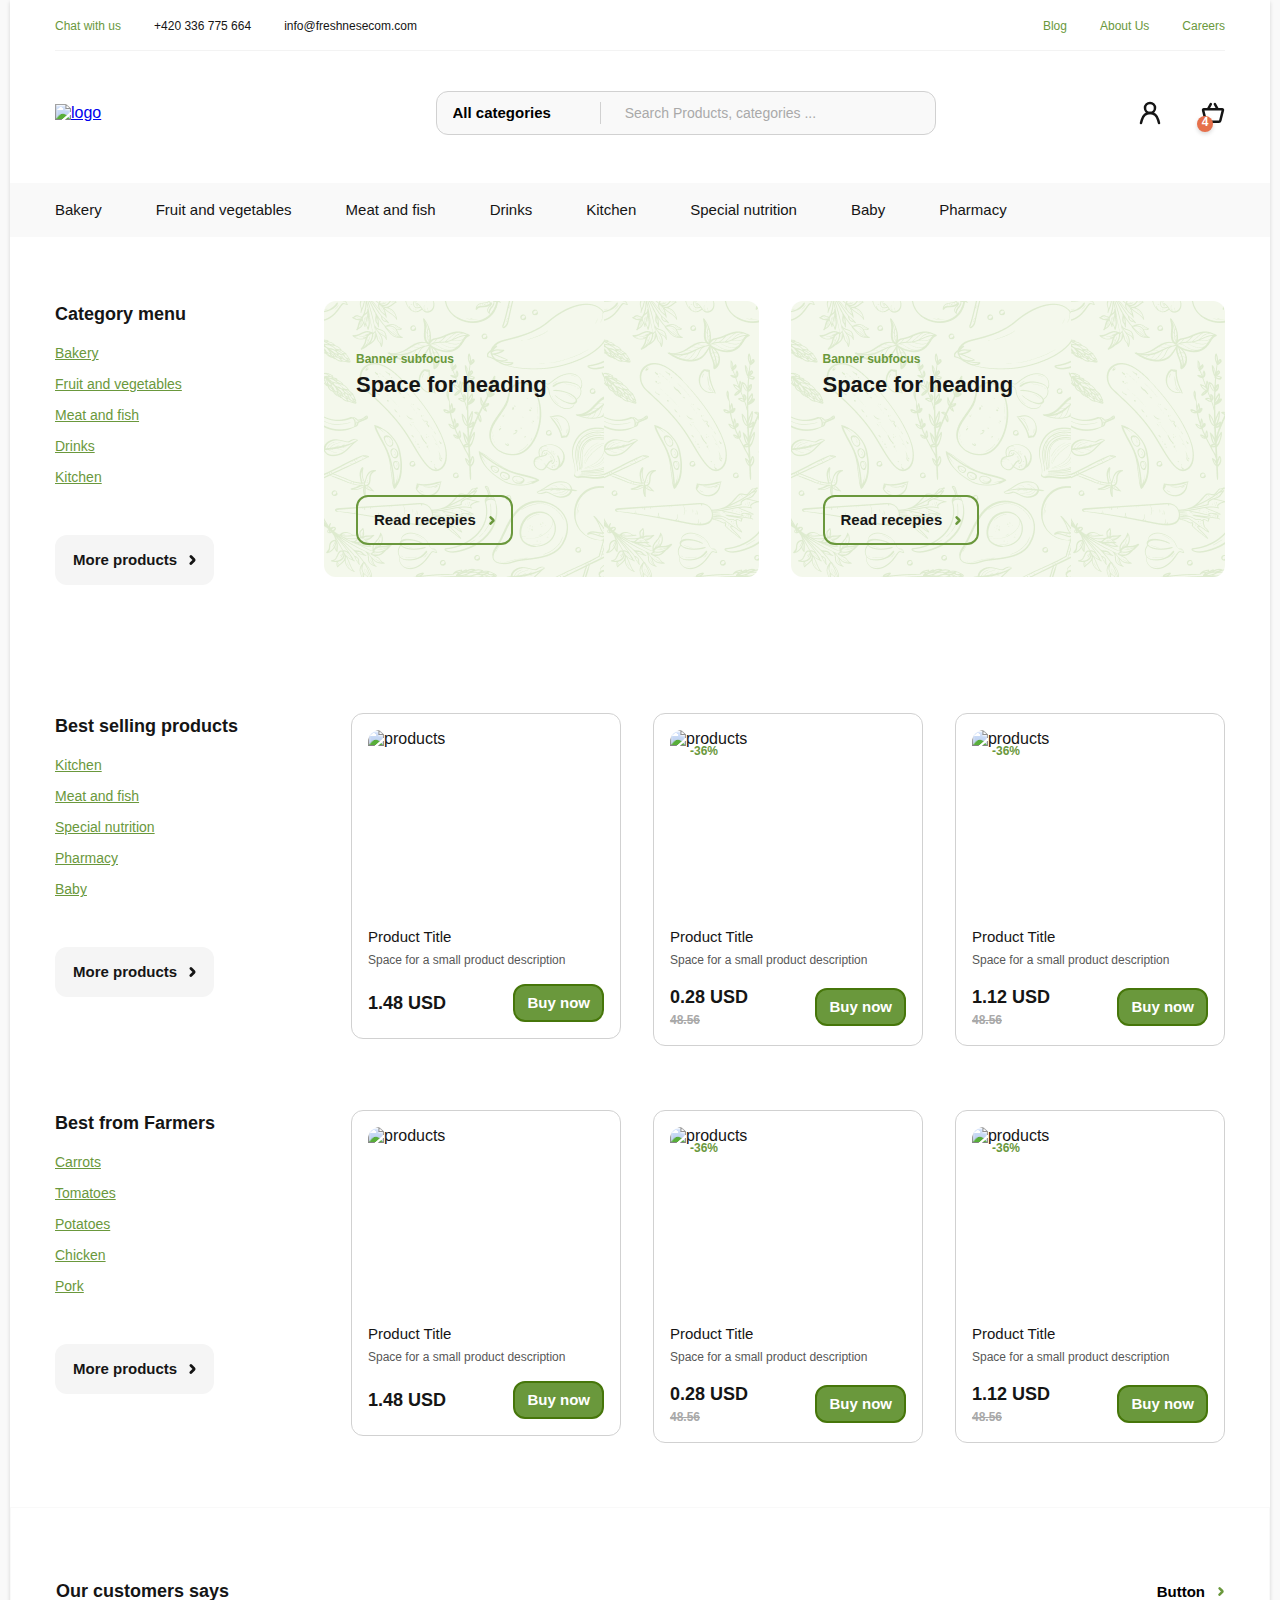
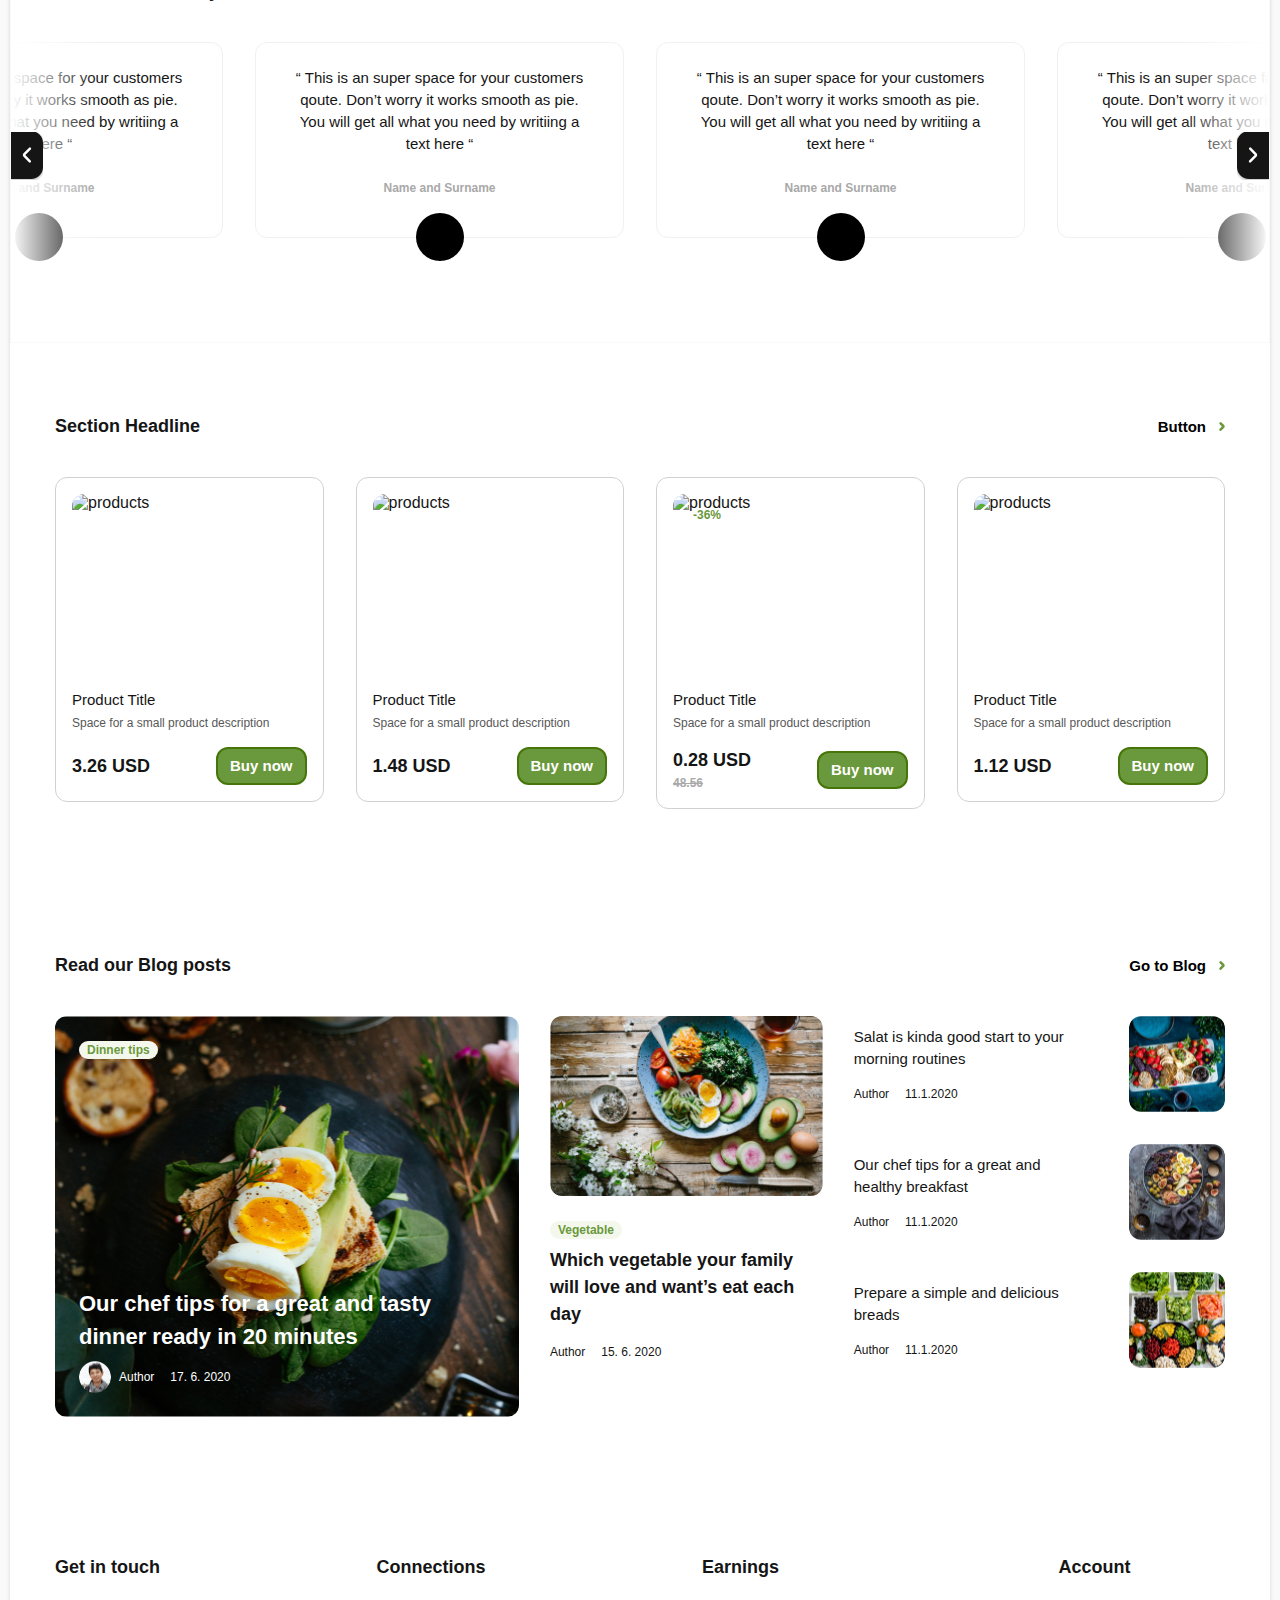
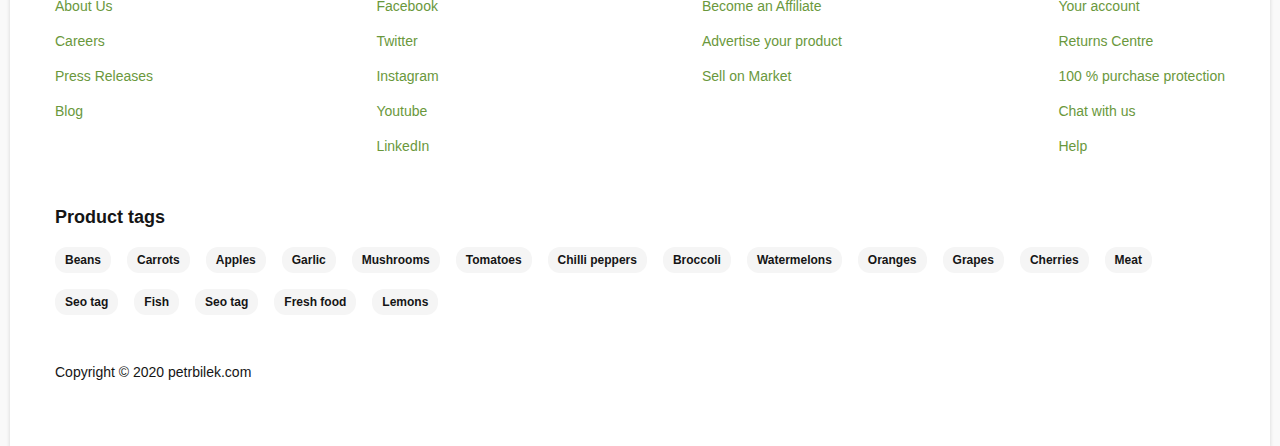
==== commit 1916cab1: "$" ====
--- a/index.html
+++ b/index.html
@@ -40,10 +40,11 @@
         </div>
       </nav>
 
-      <section class="site-header__main header-main">
+      <section class="site-header__main header-main shopping">
         <a class="header-main__logo-link" href="#"><img class="header-main__logo-img" src="img/logo.svg" alt="logo"
             width="177" height="18"></a>
-        <button class="header-main__mobile-search" type="button"></button>
+        <button class="header-main__mobile-search" type="button">
+        </button>
         <div class="header-main__modal">
           <form class="header-main__form" action="https://echo.htmlacademy.ru" method="GET">
             <select class="header-main__select" name="select" style="-webkit-appearance: none;">
@@ -78,13 +79,114 @@
           </svg>
           <span class="header-main__cart-number">4</span>
         </a>
+        <div class="shopping__cart">
+          <div class="shopping__header">
+            <h3 class="shopping__header-heading">Shopping cart</h3>
+            <button class="shopping__header-close" type="button"></button>
+          </div>
+          <ul class="shopping__list">
+            <li class="shopping__item catigory">
+              <div class="shopping__cart-left">
+                <img class="shopping__cart-left-img" src="https://via.placeholder.com/268x280?text=PRODUCT" width="100" height="67" alt="cart img">
+                <ul class="shopping__cart-left-list">
+                  <li class="shopping__cart-left-item">
+                    <button class="shopping__cart-left-button shopping__cart-left-wish">Wishlist</button>
+                  </li>
+                  <li class="shopping__cart-left-item">
+                    <button class="shopping__cart-left-button shopping__cart-left-compare">Compare</button>
+                  </li>
+                  <li class="shopping__cart-left-item">
+                    <button class="shopping__cart-left-button shopping__cart-left-remove">Remove</button>
+                  </li>
+                </ul>
+              </div>
+              <div class="shopping__cart-right">
+                <h4 class="shopping__cart-right-heading">Product-title</h4>
+                <table>
+                  <tr class="shopping__cart-right-tr">
+                    <th class="shopping__cart-right-th">Farm:</th>
+                    <td class="shopping__cart-right-td">Tharamis Farm</td>
+                  </tr>
+                  <tr class="shopping__cart-right-tr">
+                    <td class="shopping__cart-right-th">Freshness:</td>
+                    <td class="shopping__cart-right-td">1 day old</td>
+                  </tr>
+                </table>
+                <div class="catigory__product-stars">
+                  <img class="catigory__product-empty" src="img/empty.png" alt="stars" width="89" height="16">
+                  <div class="catigory__product-full-box">
+                    <img class="catigory__product-full" src="img/star-full.png" alt="" width="17" height="16">
+                    <img class="catigory__product-full" src="img/star-full.png" alt="" width="17" height="16">
+                    <img class="catigory__product-full" src="img/star-full.png" alt="" width="17" height="16">
+                    <img class="catigory__product-full" src="img/star-full.png" alt="" width="17" height="16">
+                    <img class="catigory__product-full" src="img/star-full.png" alt="" width="17" height="16">
+                  </div>
+                </div>
+                <div class="shopping__cart-right-money">
+                  <p class="shopping__cart-right-price">36.99 USD <span class="shopping__cart-right-sale">48.56 USD</span></p>
+                  <button class="shopping__cart-right-btn"><span class="shopping__cart-right-pcs">1 pcs</span>Pcs</button>
+                </div>
+              </div>
+            </li>
+            <li class="shopping__item catigory">
+              <div class="shopping__cart-left">
+                <img class="shopping__cart-left-img" src="https://via.placeholder.com/268x280?text=PRODUCT" width="100" height="67" alt="cart img">
+                <ul class="shopping__cart-left-list">
+                  <li class="shopping__cart-left-item">
+                    <button class="shopping__cart-left-button shopping__cart-left-wish">Wishlist</button>
+                  </li>
+                  <li class="shopping__cart-left-item">
+                    <button class="shopping__cart-left-button shopping__cart-left-compare">Compare</button>
+                  </li>
+                  <li class="shopping__cart-left-item">
+                    <button class="shopping__cart-left-button shopping__cart-left-remove">Remove</button>
+                  </li>
+                </ul>
+              </div>
+              <div class="shopping__cart-right">
+                <h4 class="shopping__cart-right-heading">Product-title</h4>
+                <table>
+                  <tr class="shopping__cart-right-tr">
+                    <th class="shopping__cart-right-th">Farm:</th>
+                    <td class="shopping__cart-right-td">Tharamis Farm</td>
+                  </tr>
+                  <tr class="shopping__cart-right-tr">
+                    <td class="shopping__cart-right-th">Freshness:</td>
+                    <td class="shopping__cart-right-td">1 day old</td>
+                  </tr>
+                </table>
+                <div class="catigory__product-stars">
+                  <img class="catigory__product-empty" src="img/empty.png" alt="stars" width="89" height="16">
+                  <div class="catigory__product-full-box">
+                    <img class="catigory__product-full" src="img/star-full.png" alt="" width="17" height="16">
+                    <img class="catigory__product-full" src="img/star-full.png" alt="" width="17" height="16">
+                    <img class="catigory__product-full" src="img/star-full.png" alt="" width="17" height="16">
+                    <img class="catigory__product-full" src="img/star-full.png" alt="" width="17" height="16">
+                    <img class="catigory__product-full" src="img/star-full.png" alt="" width="17" height="16">
+                  </div>
+                </div>
+                <div class="shopping__cart-right-money">
+                  <p class="shopping__cart-right-price">36.99 USD <span class="shopping__cart-right-sale">48.56 USD</span></p>
+                  <button class="shopping__cart-right-btn"><span class="shopping__cart-right-pcs">1 pcs</span>Pcs</button>
+                </div>
+              </div>
+            </li>
+          </ul>
+          <div class="shopping__footer">
+            <span class="shopping__footer-info">Subtotal</span>
+            <p class="shopping__footer-allprice">73.98 USD</p>
+            <div class="shopping__footer-box">
+              <p class="shopping__footer-text">Continue shopping</p>
+              <a class="shopping__footer-link" href="#">Go to Checkout</a>
+            </div>
+          </div>
+        </div>
       </section>
 
       <section class="site-header__menu header-menu">
         <button class="header-menu__link" type="button">
-          <svg class="header-menu__svg" width="24" height="20">
-            <path fill-rule="evenodd" clip-rule="evenodd" d="M0 0h24v2H0V0zm0 8h24v2H0V8zm24 8H0v2h24v-2z"
-              fill="151515" />
+          <svg class="header-menu__svg" width="24" height="20" fill="currentcolor">
+            <path fill-rule="evenodd" clip-rule="evenodd" d="M0 0h24v2H0V0zm0 8h24v2H0V8zm24 8H0v2h24v-2z"/>
           </svg>
         </button>
         <div class="header-menu__box">
@@ -230,7 +332,7 @@
               <a class="index-product__link" href="#">Kitchen</a>
             </li>
           </ul>
-          <a class="index-product__button" href="catigory.html">More products</a>
+          <a class="index-product__button" href="category.html">More products</a>
         </div>
         <div class="cards-wrapper__box">
           <ul class="cards-wrapper__list">
@@ -284,7 +386,7 @@
                 <a href="#" class="index-product__link">Baby</a>
               </li>
             </ul>
-            <a class="index-product__button" href="catigory.html">More products</a>
+            <a class="index-product__button" href="category.html">More products</a>
           </div>
           <div class="index-product__card products-card">
             <div class="products-card__box">
@@ -302,7 +404,7 @@
             <div class="products-card__box">
               <div class="products-card__top">
                 <img class="products-card__top-img" src="https://via.placeholder.com/236x180?text=PRODUCT"
-                  alt="products" width="236" height="180"><span class="products-card__top-sale">-36%$</span>
+                  alt="products" width="236" height="180"><span class="products-card__top-sale">-36%</span>
               </div>
               <h3 class="products-card__heading">Product Title</h3>
               <p class="products-card__text">Space for a small product description</p>
@@ -345,7 +447,7 @@
                 <a href="#" class="index-product__link">Pork</a>
               </li>
             </ul>
-            <a class="index-product__button" href="catigory.html">More products</a>
+            <a class="index-product__button" href="category.html">More products</a>
           </div>
 
           <div class="index-product__card products-card">
@@ -364,7 +466,7 @@
             <div class="products-card__box">
               <div class="products-card__top">
                 <img class="products-card__top-img" src="https://via.placeholder.com/236x180?text=PRODUCT"
-                  alt="products" width="236" height="180"><span class="products-card__top-sale">-36%$</span>
+                  alt="products" width="236" height="180"><span class="products-card__top-sale">-36%</span>
               </div>
               <h3 class="products-card__heading">Product Title</h3>
               <p class="products-card__text">Space for a small product description</p>
--- a/css/main.min.css
+++ b/css/main.min.css
@@ -1,2 +1,2 @@
-/*! normalize.css v8.0.1 | MIT License | github.com/necolas/normalize.css */html{line-height:1.15;-webkit-text-size-adjust:100%}body{margin:0}main{display:block}h1{font-size:2em;margin:0.67em 0}hr{-webkit-box-sizing:content-box;box-sizing:content-box;height:0;overflow:visible}pre{font-family:monospace, monospace;font-size:1em}a{background-color:transparent}abbr[title]{border-bottom:none;text-decoration:underline;-webkit-text-decoration:underline dotted;text-decoration:underline dotted}b,strong{font-weight:bolder}code,kbd,samp{font-family:monospace, monospace;font-size:1em}small{font-size:80%}sub,sup{font-size:75%;line-height:0;position:relative;vertical-align:baseline}sub{bottom:-0.25em}sup{top:-0.5em}img{border-style:none}button,input,optgroup,select,textarea{font-family:inherit;font-size:100%;line-height:1.15;margin:0}button,input{overflow:visible}button,select{text-transform:none}button,[type="button"],[type="reset"],[type="submit"]{-webkit-appearance:button}button::-moz-focus-inner,[type="button"]::-moz-focus-inner,[type="reset"]::-moz-focus-inner,[type="submit"]::-moz-focus-inner{border-style:none;padding:0}button:-moz-focusring,[type="button"]:-moz-focusring,[type="reset"]:-moz-focusring,[type="submit"]:-moz-focusring{outline:1px dotted ButtonText}fieldset{padding:0.35em 0.75em 0.625em}legend{-webkit-box-sizing:border-box;box-sizing:border-box;color:inherit;display:table;max-width:100%;padding:0;white-space:normal}progress{vertical-align:baseline}textarea{overflow:auto}[type="checkbox"],[type="radio"]{-webkit-box-sizing:border-box;box-sizing:border-box;padding:0}[type="number"]::-webkit-inner-spin-button,[type="number"]::-webkit-outer-spin-button{height:auto}[type="search"]{-webkit-appearance:textfield;outline-offset:-2px}[type="search"]::-webkit-search-decoration{-webkit-appearance:none}::-webkit-file-upload-button{-webkit-appearance:button;font:inherit}details{display:block}summary{display:list-item}template{display:none}[hidden]{display:none}@font-face{font-family:"Open Sans";src:url("../fonts/fonts/OpenSans-Regular.woff2") format("woff2"),url("../fonts/fonts/OpenSans-Regular.woff") format("woff");font-weight:normal;font-style:normal;font-display:swap}@font-face{font-family:"Poppins";src:url("../fonts/fonts/Poppins-Medium.woff2") format("woff2"),url("../fonts/fonts/Poppins-Medium.woff") format("woff");font-weight:500;font-style:normal;font-display:swap}@font-face{font-family:"Poppins";src:url("../fonts/fonts/Poppins-Bold.woff2") format("woff2"),url("../fonts/fonts/Poppins-Bold.woff") format("woff");font-weight:700;font-style:normal;font-display:swap}@font-face{font-family:"Poppins";src:url("../fonts/fonts/Poppins-SemiBold.woff2") format("woff2"),url("../fonts/fonts/Poppins-SemiBold.woff") format("woff");font-weight:600;font-style:normal;font-display:swap}html{-webkit-box-sizing:border-box;box-sizing:border-box;height:100%;scroll-behavior:smooth}*,*::before,*::after{-webkit-box-sizing:inherit;box-sizing:inherit}body{display:-webkit-box;display:-ms-flexbox;display:flex;-webkit-box-orient:vertical;-webkit-box-direction:normal;-ms-flex-direction:column;flex-direction:column;height:100%;padding:0;margin:0;overflow-x:hidden;font-family:"Poppins","Arial",sans-serif;background-color:#f9f9f9;color:#151515}img{max-width:100%;height:auto}.visually-hidden{position:absolute;width:1px;height:1px;margin:-1px;border:0;padding:0;clip:rect(0 0 0 0);overflow:hidden}.container{width:100%;max-width:1260px;padding-left:45px;padding-right:45px;margin-left:auto;margin-right:auto;background-color:#fff;-webkit-box-shadow:0px 2px 4px rgba(0,0,0,0.15);box-shadow:0px 2px 4px rgba(0,0,0,0.15)}@media only screen and (max-width: 850px){.container{padding-left:24px;padding-right:24px;-webkit-box-shadow:0px 2px 4px rgba(0,0,0,0.15);box-shadow:0px 2px 4px rgba(0,0,0,0.15)}}@media only screen and (max-width: 800px){.site-header{display:-webkit-box;display:-ms-flexbox;display:flex;-webkit-box-align:center;-ms-flex-align:center;align-items:center}}.nav__box{display:-webkit-box;display:-ms-flexbox;display:flex;-webkit-box-pack:justify;-ms-flex-pack:justify;justify-content:space-between;-webkit-box-align:center;-ms-flex-align:center;align-items:center;border-bottom:1px solid rgba(21,21,21,0.05);padding-top:16px;padding-bottom:16px}.nav__contact-list{padding-left:0;list-style:none;display:-webkit-box;display:-ms-flexbox;display:flex;-webkit-box-align:center;-ms-flex-align:center;align-items:center;margin:0}.nav__contact-item:not(:last-child){margin-right:33px}.nav__contact-link{font-family:"Open Sans","Arial",serif;font-size:12px;line-height:16px;color:#151515;text-decoration:none;-webkit-transition:color 0.4s ease;transition:color 0.4s ease}.nav__contact-link:hover{color:#46760a}.nav__contact-link--active{color:#6a983c}.nav__list{padding-left:0;list-style:none;display:-webkit-box;display:-ms-flexbox;display:flex;-webkit-box-align:center;-ms-flex-align:center;align-items:center;margin:0}.nav__item:not(:last-child){margin-right:33px}.nav__link{font-family:"Open Sans","Arial",serif;font-size:12px;line-height:16px;color:#6a983c;text-decoration:none;-webkit-transition:color 0.4s ease;transition:color 0.4s ease}.nav__link:hover{color:#46760a}@media only screen and (max-width: 800px){.nav__box{display:none}}.header-main{display:-webkit-box;display:-ms-flexbox;display:flex;-webkit-box-align:center;-ms-flex-align:center;align-items:center;padding:40px 0 48px}.header-main__logo-link{width:177px;display:inline-block}.header-main__logo-img{display:block}.header-main__modal{display:block;margin-left:auto;margin-right:auto}.header-main__form{display:-webkit-box;display:-ms-flexbox;display:flex;-webkit-box-align:center;-ms-flex-align:center;align-items:center;width:500px;padding:10px 16px;background-color:#f9f9f9;border:1px solid #d1d1d1;border-radius:12px}.header-main__select{position:relative;z-index:1;width:154px;font-family:"Poppins","Arial",sans-serif;font-weight:bold;font-size:15px;line-height:22px;outline:none;border:none;background-color:transparent;border-right:1px solid #d1d1d1;background-image:url(../../img/bottom.svg);background-repeat:no-repeat;background-position:calc(50% + 45px) center}.header-main__field{display:block;width:300px;padding-left:24px;padding-right:14px;border:transparent;font-family:"Open Sans","Arial",serif;font-weight:normal;font-size:14px;line-height:19px;background-color:#f9f9f9;color:#151515;outline:none;margin-right:12px}.header-main__field::-webkit-input-placeholder{font-weight:normal;font-size:14px;line-height:19px;color:#a9a9a9}.header-main__field:-ms-input-placeholder{font-weight:normal;font-size:14px;line-height:19px;color:#a9a9a9}.header-main__field::-ms-input-placeholder{font-weight:normal;font-size:14px;line-height:19px;color:#a9a9a9}.header-main__field::placeholder{font-weight:normal;font-size:14px;line-height:19px;color:#a9a9a9}.header-main__search{border:none;width:16px;height:16px;background-color:transparent;background-image:url(../../img/search.svg);background-repeat:no-repeat;background-position:center}.header-main__mobile-search{display:none}.header-main__account{display:inline-block;text-decoration:none;margin-right:40px}.header-main__account-svg{display:block;stroke:#151515;-webkit-transition:stroke 0.4s ease;transition:stroke 0.4s ease}.header-main__account-svg:hover{stroke:#6a983c}.header-main__cart{position:relative;z-index:1;display:inline-block;text-decoration:none}.header-main__cart-svg{display:block;stroke:#151515;-webkit-transition:stroke 0.4s ease;transition:stroke 0.4s ease}.header-main__cart-svg:hover{stroke:#6a983c}.header-main__cart-number{position:absolute;z-index:1;bottom:-8px;left:-4px;display:block;width:16px;height:16px;border-radius:50px;background-color:#e6704b;-webkit-box-shadow:0px 2px 4px rgba(0,0,0,0.15);box-shadow:0px 2px 4px rgba(0,0,0,0.15);color:#fff;font-family:"Poppins","Arial",sans-serif;font-weight:bold;font-size:12px;text-align:center}@media only screen and (max-width: 900px){.header-main{-webkit-box-pack:center;-ms-flex-pack:center;justify-content:center;padding:30px 0 34px}.header-main__logo-link{display:-webkit-box;display:-ms-flexbox;display:flex;width:177px;margin-right:auto}.header-main__mobile-search{display:block;border:none;width:24px;height:24px;background-color:transparent;background-image:url(../../img/search.svg);background-repeat:no-repeat;background-position:center;background-size:cover;margin-right:40px;-ms-flex-negative:0;flex-shrink:0}.header-main__modal{position:fixed;top:0;left:0;z-index:50;display:none;background-color:rgba(255,255,255,0.9);width:100%;height:100%;margin-left:0;margin-right:0;padding-left:45px;padding-right:45px}.header-main__modal--open{display:block}.header-main__form{display:-webkit-box;display:-ms-flexbox;display:flex;-webkit-box-align:center;-ms-flex-align:center;align-items:center;-webkit-box-pack:center;-ms-flex-pack:center;justify-content:center;width:100%;margin-right:auto;padding:8px 10px;background-color:#f9f9f9;border:1px solid #d1d1d1;border-radius:12px;margin-top:100px}.header-main__select{position:relative;z-index:1;min-width:100px;font-size:14px;background-image:none}.header-main__field{display:block;width:100%;padding-left:10px;padding-right:0;border:transparent;font-family:"Open Sans","Arial",serif;font-weight:normal;font-size:14px;line-height:19px;background-color:#f9f9f9;color:#151515;outline:none;margin-right:0}.header-main__field::-webkit-input-placeholder{font-weight:normal;font-size:14px;line-height:19px;color:#a9a9a9}.header-main__field:-ms-input-placeholder{font-weight:normal;font-size:14px;line-height:19px;color:#a9a9a9}.header-main__field::-ms-input-placeholder{font-weight:normal;font-size:14px;line-height:19px;color:#a9a9a9}.header-main__field::placeholder{font-weight:normal;font-size:14px;line-height:19px;color:#a9a9a9}.header-main__search{display:none}.header-main__account{display:inline-block;text-decoration:none}.header-main__account-svg{display:block;stroke:#151515;-webkit-transition:stroke 0.4s ease;transition:stroke 0.4s ease}.header-main__account-svg:hover{stroke:#6a983c}.header-main__cart{position:relative;z-index:1;display:inline-block;text-decoration:none}.header-main__cart-svg{display:block;stroke:#151515;-webkit-transition:stroke 0.4s ease;transition:stroke 0.4s ease}.header-main__cart-svg:hover{stroke:#6a983c}.header-main__cart-number{position:absolute;z-index:1;bottom:-4px;left:-4px;display:block;width:16px;height:16px;border-radius:50px;background-color:#e6704b;-webkit-box-shadow:0px 2px 4px rgba(0,0,0,0.15);box-shadow:0px 2px 4px rgba(0,0,0,0.15);color:#fff;font-family:"Poppins","Arial",sans-serif;font-weight:bold;font-size:13px;line-height:16px;text-align:center}}@media only screen and (max-width: 850px){.header-main__modal{position:fixed;padding-left:24px;padding-right:24px}.header-main__modal--open{display:block}}@media only screen and (max-width: 800px){.header-main{width:100%;min-width:293px}.header-main__logo-link{display:-webkit-box;display:-ms-flexbox;display:flex}}@media only screen and (max-width: 600px){.header-main__mobile-search{margin-right:15px}.header-main__account{margin-right:15px}}.menu-dropdown__active{display:-webkit-inline-box;display:-ms-inline-flexbox;display:inline-flex;-webkit-box-align:center;-ms-flex-align:center;align-items:center;white-space:nowrap;text-decoration:none;margin:0;font-family:"Poppins","Arial",sans-serif;font-weight:500;font-size:15px;line-height:22px;color:#151515}.menu-dropdown__active::after{content:"";display:block;width:8px;height:6px;background-image:url(../../img/bottom.svg);background-repeat:no-repeat;background-position:center;background-size:contain;margin-left:6px}.menu-dropdown:hover .menu-dropdown__list{display:-webkit-box;display:-ms-flexbox;display:flex}.menu-dropdown__list{position:absolute;z-index:1;width:100%;padding:0;margin:0;list-style:none;display:none;-webkit-box-orient:vertical;-webkit-box-direction:normal;-ms-flex-direction:column;flex-direction:column;-webkit-box-align:start;-ms-flex-align:start;align-items:flex-start;background-color:#6a983c;margin-top:0;padding:10px}.menu-dropdown__item{max-width:100%;text-overflow:ellipsis;overflow:hidden;white-space:nowrap;color:#fff}.menu-dropdown__item:not(:last-child){margin-bottom:7px}.menu-dropdown__link{text-decoration:none;margin:0;font-family:"Poppins","Arial",sans-serif;font-weight:500;font-size:14px;line-height:22px;color:#fff;text-transform:capitalize}@media only screen and (max-width: 800px){.menu-dropdown__active{position:relative;color:#a9a9a9}.menu-dropdown:hover .menu-dropdown__list{opacity:1}.menu-dropdown__list{position:absolute;z-index:1;top:10px;left:50px;width:auto;padding:0;margin:0;list-style:none;display:-webkit-box;display:-ms-flexbox;display:flex;-webkit-box-orient:vertical;-webkit-box-direction:normal;-ms-flex-direction:column;flex-direction:column;-webkit-box-align:center;-ms-flex-align:center;align-items:center;opacity:0;background-color:#6a983c;margin-top:10px;padding:10px;-webkit-transition:opacity 0.4s ease;transition:opacity 0.4s ease}.menu-dropdown__item:not(:last-child){margin-bottom:7px}.menu-dropdown__link{text-decoration:none;margin:0;font-family:"Poppins","Arial",sans-serif;font-weight:500;font-size:14px;line-height:22px;color:#f9f9f9;text-transform:capitalize}}.header-menu{display:block;margin-left:-45px;margin-right:-45px;padding:16px 45px;background-color:#f9f9f9}.header-menu__link{display:none}.header-menu__list{padding:0;margin:0;list-style:none;display:-webkit-box;display:-ms-flexbox;display:flex;-webkit-box-align:center;-ms-flex-align:center;align-items:center}.header-menu__item{position:relative}.header-menu__item:not(:last-child){margin-right:40px}@media only screen and (max-width: 1150px){.header-menu__list{-ms-flex-wrap:wrap;flex-wrap:wrap}.header-menu__list{margin-top:-16px}.header-menu__item{margin-top:16px}}@media only screen and (max-width: 850px){.header-menu{padding:16px 24px;margin-left:-24px;margin-right:-24px}}@media only screen and (max-width: 800px){.header-menu{position:relative;z-index:90;background-color:transparent;padding:0;margin:0;margin-left:40px}.header-menu__link{display:block;border:none;background-color:transparent;padding:0}.header-menu__svg{display:block}.header-menu__box{position:fixed;z-index:1;top:70px;right:0;display:none;overflow:auto;background-color:#151515;padding:15px;background-image:url(../../img/close.svg);background-repeat:no-repeat;background-position:right 5px top 5px;margin-right:24px}.header-menu__box--open{display:block}.header-menu__list{display:-webkit-box;display:-ms-flexbox;display:flex;-webkit-box-orient:vertical;-webkit-box-direction:normal;-ms-flex-direction:column;flex-direction:column;-webkit-box-align:start;-ms-flex-align:start;align-items:flex-start}.header-menu__list{margin-top:-16px}.header-menu__item{margin-top:16px}}@media only screen and (max-width: 600px){.header-menu{margin-left:10px}}.index-product{padding-top:64px;padding-bottom:64px}.index-product__section{display:-webkit-box;display:-ms-flexbox;display:flex;-webkit-box-align:start;-ms-flex-align:start;align-items:flex-start;-webkit-box-pack:justify;-ms-flex-pack:justify;justify-content:space-between}.index-product__section:not(:last-child){padding-bottom:64px}.index-product__section .products-card__box{display:block;-ms-flex-negative:0;flex-shrink:0;-ms-flex-wrap:wrap;flex-wrap:wrap;width:calc(100% / 3 - 32px);background-color:#fff;border:1px solid #d1d1d1;border-radius:12px;padding:16px;margin-top:37px;margin-left:32px}.index-product__box{width:269px;-ms-flex-negative:0;flex-shrink:0}.index-product__title{margin:0;display:block;font-family:"Poppins","Arial",sans-serif;font-weight:600;font-size:18px;line-height:27px;color:#151515;margin-bottom:16px}.index-product__list{padding:0;margin:0;list-style:none;margin-bottom:48px;display:-webkit-box;display:-ms-flexbox;display:flex;-webkit-box-orient:vertical;-webkit-box-direction:normal;-ms-flex-direction:column;flex-direction:column;-ms-flex-item-align:start;align-self:flex-start}.index-product__item:not(:last-child){margin-bottom:12px}.index-product__link{display:inline-block;font-family:"Open Sans","Arial",serif;font-weight:normal;font-size:14px;line-height:19px;color:#6a983c;-webkit-transition:color 0.4s ease;transition:color 0.4s ease}.index-product__link:hover{color:#46760a}.index-product__button{text-decoration:none;font-family:"Poppins","Arial",sans-serif;font-weight:bold;font-size:15px;line-height:22px;color:#151515;padding:12px 16px;background-color:#f5f5f5;border-radius:12px;display:-webkit-inline-box;display:-ms-inline-flexbox;display:inline-flex;-webkit-box-align:center;-ms-flex-align:center;align-items:center;-webkit-box-pack:justify;-ms-flex-pack:justify;justify-content:space-between;stroke:#151515;border:2px solid transparent;-webkit-transition:background-color 0.4s ease, color 0.4s ease, border 0.4s ease;transition:background-color 0.4s ease, color 0.4s ease, border 0.4s ease}.index-product__button::after{content:"";width:7px;height:10px;background-image:url("../../img/right-scroll copy.svg");background-repeat:no-repeat;background-size:contain;margin-left:12px}.index-product__button:hover{color:#6a983c;border:2px solid #6a983c;background-color:#fff}@media only screen and (max-width: 1160px){.index-product__section .products-card__box{display:block;-ms-flex-negative:0;flex-shrink:0;-ms-flex-wrap:wrap;flex-wrap:wrap;width:calc(100% / 2 - 32px);background-color:#fff;border:1px solid #d1d1d1;border-radius:12px;padding:16px;margin-top:37px;margin-left:32px}}@media only screen and (max-width: 1000px){.index-product{padding-top:40px;padding-bottom:40px}}@media only screen and (max-width: 850px){.index-product__section .products-card__box{display:block;-ms-flex-negative:0;flex-shrink:0;-ms-flex-wrap:wrap;flex-wrap:wrap;width:calc(100% - 32px);background-color:#fff;border:1px solid #d1d1d1;border-radius:12px;padding:16px;margin-top:37px;margin-left:32px}}@media only screen and (max-width: 800px){.index-product{padding-top:30px;padding-bottom:30px}.index-product__box{margin-bottom:30px}}@media only screen and (max-width: 600px){.index-product__section{-webkit-box-orient:vertical;-webkit-box-direction:normal;-ms-flex-direction:column;flex-direction:column;-webkit-box-align:center;-ms-flex-align:center;align-items:center}.index-product__section .products-card__box{display:block;-ms-flex-negative:0;flex-shrink:0;-ms-flex-wrap:wrap;flex-wrap:wrap;width:100%;background-color:#fff;border:1px solid #d1d1d1;border-radius:12px;padding:16px;margin-top:37px;margin-left:32px}.index-product__box{width:100%;-ms-flex-negative:0;flex-shrink:0;margin-bottom:30px}.index-product__list{padding:0;margin:0;list-style:none;margin-bottom:20px;display:-webkit-box;display:-ms-flexbox;display:flex;-webkit-box-orient:horizontal;-webkit-box-direction:normal;-ms-flex-direction:row;flex-direction:row;-ms-flex-item-align:start;align-self:flex-start;-ms-flex-wrap:wrap;flex-wrap:wrap}.index-product__item:not(:last-child){margin-right:20px}}.customers{background:#fff;border:1px solid #f9f9f9;margin-left:-45px;margin-right:-45px}.customers__box{position:relative;z-index:1}.customers__btns{position:relative;z-index:2;top:0;display:-webkit-box;display:-ms-flexbox;display:flex;-webkit-box-align:center;-ms-flex-align:center;align-items:center;-webkit-box-pack:justify;-ms-flex-pack:justify;justify-content:space-between}.customers__btn-item{width:88px;height:227px;display:-webkit-box;display:-ms-flexbox;display:flex;-webkit-box-align:center;-ms-flex-align:center;align-items:center;background-image:-webkit-gradient(linear, left top, right top, from(#fff), to(rgba(0,0,0,0)));background-image:linear-gradient(90deg, #fff 0%, rgba(0,0,0,0) 100%)}.customers__btn-items{width:88px;height:227px;display:-webkit-box;display:-ms-flexbox;display:flex;-webkit-box-align:center;-ms-flex-align:center;align-items:center;background-image:-webkit-gradient(linear, right top, left top, from(#fff), to(rgba(0,0,0,0)));background-image:linear-gradient(270deg, #fff 0%, rgba(0,0,0,0) 100%)}.customers__btn{display:block;border:none;width:32px;height:48px;background-repeat:no-repeat;background-color:transparent;padding:0}.customers__left-btn{background-image:url(../../img/customers__left.svg);background-position:left center;background-repeat:no-repeat}.customers__right-btn{background-image:url(../../img/customers__right.svg);background-position:right center;background-repeat:no-repeat;margin-left:auto}.customers__list{position:absolute;z-index:1;top:0;left:0;padding:0;margin:0;overflow-x:hidden;list-style:none;display:-webkit-box;display:-ms-flexbox;display:flex;-webkit-box-align:center;-ms-flex-align:center;align-items:center;-webkit-box-pack:center;-ms-flex-pack:center;justify-content:center;-ms-flex-negative:0;flex-shrink:0;-webkit-box-flex:1;-ms-flex-positive:1;flex-grow:1;-ms-flex-wrap:nowrap;flex-wrap:nowrap;width:100%;padding-bottom:24px}.customers__item{position:relative;z-index:10;width:369px;background:#fff;border:1px solid #f1f1f1;border-radius:12px;padding:24px 32px 40px;-webkit-box-flex:1;-ms-flex-positive:1;flex-grow:1;-ms-flex-negative:0;flex-shrink:0}.customers__item::after{content:"";position:absolute;z-index:1;bottom:-24px;left:50%;-webkit-transform:translateX(-50%);transform:translateX(-50%);display:block;background:#000;background-repeat:no-repeat;background-position:center;width:48px;height:48px;border-radius:50%}.customers__item:not(:last-child){margin-right:32px}.customers__definition{margin:0;font-family:"Poppins","Arial",sans-serif;font-weight:500;font-size:15px;line-height:22px;text-align:center;margin-bottom:24px}.customers__info{display:block;font-family:"Poppins","Arial",sans-serif;font-weight:600;font-size:12px;line-height:18px;text-align:center;color:#a9a9a9}@media only screen and (max-width: 850px){.customers{margin-left:-24px;margin-right:-24px}.customers__btn-item{width:30px}.customers__btn-items{width:30px}.customers__btn{width:24px;height:40px}.customers__left-btn{background-size:cover}.customers__right-btn{background-size:cover}.customers__list{-webkit-box-pack:start;-ms-flex-pack:start;justify-content:flex-start;padding-left:24px}.customers__item{width:325px}}.headline{padding-top:70px;padding-bottom:73px}.headline__customers{padding-left:45px;padding-right:45px}.headline__header{display:-webkit-box;display:-ms-flexbox;display:flex;-webkit-box-align:center;-ms-flex-align:center;align-items:center;-webkit-box-pack:justify;-ms-flex-pack:justify;justify-content:space-between;margin-bottom:37px}.headline__heading{margin:0;font-family:"Poppins","Arial",sans-serif;font-weight:600;font-size:18px;line-height:27px}.headline__button{display:-webkit-box;display:-ms-flexbox;display:flex;-webkit-box-align:center;-ms-flex-align:center;align-items:center;padding:0;font-family:"Poppins","Arial",sans-serif;font-weight:bold;font-size:15px;line-height:22px;background-color:transparent;border:none}.headline__button::after{content:"";display:block;width:6px;height:9px;background-image:url(../../img/right-scroll.svg);background-repeat:no-repeat;background-position:center;background-size:cover;margin-left:13px}@media only screen and (max-width: 1000px){.headline{padding-top:40px;padding-bottom:40px}}@media only screen and (max-width: 850px){.headline__customers{padding-left:24px;padding-right:24px}}.products-card{display:-webkit-box;display:-ms-flexbox;display:flex;-webkit-box-align:start;-ms-flex-align:start;align-items:flex-start;-webkit-box-pack:start;-ms-flex-pack:start;justify-content:flex-start;-ms-flex-wrap:wrap;flex-wrap:wrap;margin-top:-37px;margin-left:-32px}.products-card__box{display:block;-ms-flex-negative:0;flex-shrink:0;-ms-flex-wrap:wrap;flex-wrap:wrap;width:calc(100% / 4 - 32px);background-color:#fff;border:1px solid #d1d1d1;border-radius:12px;padding:16px;margin-top:37px;margin-left:32px}.products-card__top{position:relative;z-index:1}.products-card__top-img{display:block;-webkit-box-flex:1;-ms-flex-positive:1;flex-grow:1;border-radius:12px}.products-card__top-sale{position:absolute;z-index:1;top:12px;left:20px;font-family:"Poppins","Arial",sans-serif;font-weight:600;font-size:12px;line-height:18px;color:#6a983c}.products-card__heading{margin:0;font-family:"Poppins","Arial",sans-serif;font-weight:500;font-size:15px;line-height:22px;margin-top:16px;margin-bottom:4px}.products-card__text{margin:0;font-family:"Open Sans","Arial",serif;font-weight:normal;font-size:12px;line-height:16px;color:#575757;margin-bottom:16px}.products-card__price{display:-webkit-box;display:-ms-flexbox;display:flex;-webkit-box-align:center;-ms-flex-align:center;align-items:center;-webkit-box-pack:justify;-ms-flex-pack:justify;justify-content:space-between;width:100%}.products-card__money{display:-webkit-box;display:-ms-flexbox;display:flex;-webkit-box-orient:vertical;-webkit-box-direction:normal;-ms-flex-direction:column;flex-direction:column;margin:0;font-family:"Poppins","Arial",sans-serif;font-weight:600;font-size:18px;line-height:27px}.products-card__link{display:inline-block;text-decoration:none;font-family:"Poppins","Arial",sans-serif;font-weight:bold;font-size:15px;line-height:22px;color:#fff;background-color:#6a983c;border:2px solid #46760a;border-radius:12px;padding:6px 12px;-webkit-transition:background-color 0.4s ease, color 0.4s ease, border 0.4s ease;transition:background-color 0.4s ease, color 0.4s ease, border 0.4s ease}.products-card__link:hover{background-color:#fff;color:#6a983c;border:2px solid #6a983c}.products-card__sale-money{font-family:"Poppins","Arial",sans-serif;font-weight:600;font-size:12px;line-height:18px;-webkit-text-decoration-line:line-through;text-decoration-line:line-through;color:#a9a9a9}@media only screen and (max-width: 1200px){.products-card{display:-webkit-box;display:-ms-flexbox;display:flex;-webkit-box-align:start;-ms-flex-align:start;align-items:flex-start;-webkit-box-pack:start;-ms-flex-pack:start;justify-content:flex-start;-ms-flex-wrap:wrap;flex-wrap:wrap;margin-top:-37px;margin-left:-32px}.products-card__box{width:calc(100% / 3 - 32px)}.products-card__top{position:relative;z-index:1}.products-card__top-img{border-radius:12px;width:100%}}@media only screen and (max-width: 900px){.products-card{display:-webkit-box;display:-ms-flexbox;display:flex;-webkit-box-align:start;-ms-flex-align:start;align-items:flex-start;-webkit-box-pack:start;-ms-flex-pack:start;justify-content:flex-start;-ms-flex-wrap:wrap;flex-wrap:wrap;margin-top:-37px;margin-left:-32px}.products-card__box{width:calc(100% / 2 - 32px)}.products-card__top{position:relative;z-index:1}.products-card__top-img{border-radius:12px;width:100%}}@media only screen and (max-width: 600px){.products-card{display:-webkit-box;display:-ms-flexbox;display:flex;-webkit-box-align:start;-ms-flex-align:start;align-items:flex-start;-webkit-box-pack:end;-ms-flex-pack:end;justify-content:flex-end;-ms-flex-wrap:wrap;flex-wrap:wrap;margin-top:-37px;margin-left:0}.products-card__box{width:100%;margin-left:0}}.categories{padding-top:64px;padding-bottom:64px}.categories__wrapper{display:-webkit-box;display:-ms-flexbox;display:flex}@media only screen and (max-width: 800px){.categories{padding-top:30px;padding-bottom:30px}.categories__wrapper{display:-webkit-box;display:-ms-flexbox;display:flex}}.cards-wrapper{display:-webkit-box;display:-ms-flexbox;display:flex;-webkit-box-align:start;-ms-flex-align:start;align-items:flex-start;-webkit-box-pack:start;-ms-flex-pack:start;justify-content:flex-start}.cards-wrapper__box{-webkit-box-flex:1;-ms-flex-positive:1;flex-grow:1}.cards-wrapper__list{display:-webkit-box;display:-ms-flexbox;display:flex;-webkit-box-align:center;-ms-flex-align:center;align-items:center;padding:0;margin:0;list-style:none;margin-left:-32px;-ms-flex-negative:0;flex-shrink:0}.cards-wrapper__item{display:block;background-image:url(/img/card.png);background-color:#f4f8ec;padding:48px 32px 32px;width:calc(100% / 2 -32px);-ms-flex-negative:0;flex-shrink:0;border-radius:12px;margin-left:32px;-webkit-box-flex:1;-ms-flex-positive:1;flex-grow:1}.cards-wrapper__banner{font-weight:600;font-size:12px;line-height:18px;color:#6a983c;margin-bottom:8px}.cards-wrapper__title{margin:0;font-weight:600;font-size:22px;line-height:33px;color:#151515;margin-bottom:94px}.cards-wrapper__link{display:-webkit-inline-box;display:-ms-inline-flexbox;display:inline-flex;-webkit-box-align:center;-ms-flex-align:center;align-items:center;padding:12px 16px;border:2px solid #6a983c;border-radius:12px;text-decoration:none;font-weight:bold;font-size:15px;line-height:22px;color:#151515;background-color:transparent;white-space:nowrap;-webkit-transition:background-color 0.4s ease, color 0.4s ease;transition:background-color 0.4s ease, color 0.4s ease}.cards-wrapper__link::after{content:"";display:block;background-image:url(../../img/right-scroll.svg);background-repeat:no-repeat;background-position:center;width:6px;height:9px;margin-left:13px}.cards-wrapper__link:hover{color:#6a983c;background-color:#fff}@media only screen and (max-width: 1000px){.cards-wrapper__list{display:-webkit-box;display:-ms-flexbox;display:flex;-webkit-box-orient:vertical;-webkit-box-direction:normal;-ms-flex-direction:column;flex-direction:column;-webkit-box-align:start;-ms-flex-align:start;align-items:flex-start;padding:0;margin:0;list-style:none;margin-left:0;margin-top:-30px;-ms-flex-negative:0;flex-shrink:0}.cards-wrapper__item{width:100%;margin-left:0;margin-top:30px;-webkit-box-flex:1;-ms-flex-positive:1;flex-grow:1}}@media only screen and (max-width: 650px){.cards-wrapper{-webkit-box-orient:vertical;-webkit-box-direction:normal;-ms-flex-direction:column;flex-direction:column;-webkit-box-align:stretch;-ms-flex-align:stretch;align-items:stretch;-webkit-box-pack:start;-ms-flex-pack:start;justify-content:flex-start;width:100%}.cards-wrapper__list{display:-webkit-box;display:-ms-flexbox;display:flex;-webkit-box-orient:vertical;-webkit-box-direction:normal;-ms-flex-direction:column;flex-direction:column;-webkit-box-align:start;-ms-flex-align:start;align-items:flex-start;padding:0;margin:0;list-style:none;margin-left:0;margin-top:-30px;-ms-flex-negative:0;flex-shrink:0}.cards-wrapper__item{width:100%;margin-left:0;margin-top:30px;-webkit-box-flex:1;-ms-flex-positive:1;flex-grow:1}}.blog__box{display:-webkit-box;display:-ms-flexbox;display:flex;-webkit-box-align:start;-ms-flex-align:start;align-items:flex-start;width:100%}.blog__link-box{display:inline-block;text-decoration:none;margin:0;background-image:url(../../img/img-dinner.png);background-repeat:no-repeat;background-position:center;background-size:cover;border-radius:12px;margin-right:31px;width:calc(100% - 63% + 31px);-ms-flex-negative:0;flex-shrink:0}.blog__card{display:block;padding:24px}.blog__card-info{display:inline-block;text-decoration:none;font-family:"Poppins","Arial",sans-serif;font-weight:600;font-size:12px;line-height:18px;padding:0 8px;color:#6a983c;background-color:#f4f8ec;border-radius:12px;margin-bottom:228px}.blog__card-heading{margin:0;font-family:"Poppins","Arial",sans-serif;font-weight:600;font-size:22px;line-height:33px;color:#fff;margin-bottom:8px}.blog__author{display:-webkit-box;display:-ms-flexbox;display:flex;-webkit-box-align:center;-ms-flex-align:center;align-items:center;-webkit-box-pack:start;-ms-flex-pack:start;justify-content:flex-start}.blog__author::before{content:"";display:block;width:32px;height:32px;border-radius:50%;background-image:url(../../img/img-author.png);background-repeat:no-repeat;background-position:center;background-size:cover;margin-right:8px}.blog__author-name{display:block;font-family:"Open Sans","Arial",serif;font-weight:normal;font-size:12px;line-height:16px;color:#fff;margin-right:16px}.blog__author-time{display:block;font-family:"Open Sans","Arial",serif;font-weight:normal;font-size:12px;line-height:16px;color:#fff}.blog__eat-box{display:-webkit-box;display:-ms-flexbox;display:flex;-webkit-box-align:start;-ms-flex-align:start;align-items:flex-start;width:100%}.blog__eat-column{display:-webkit-box;display:-ms-flexbox;display:flex;-webkit-box-orient:vertical;-webkit-box-direction:normal;-ms-flex-direction:column;flex-direction:column;margin-right:31px;-webkit-box-align:start;-ms-flex-align:start;align-items:flex-start;-webkit-box-pack:start;-ms-flex-pack:start;justify-content:flex-start;text-decoration:none;width:calc(100% - 60% + 31px)}.blog__eat-column::before{content:"";display:block;width:100%;height:180px;border-radius:12px;background-image:url(../../img/img-vegetable.png);background-repeat:no-repeat;background-position:center;background-size:cover;margin-bottom:24px}.blog__column-info{display:inline-block;font-family:"Poppins","Arial",sans-serif;font-weight:600;font-size:12px;line-height:18px;padding:0 8px;color:#6a983c;background-color:#f4f8ec;border-radius:12px;margin-bottom:8px}.blog__column-heading{margin:0;font-family:"Poppins","Arial",sans-serif;font-weight:600;font-size:18px;line-height:27px;color:#151515;margin-bottom:16px}.blog__column-author{display:-webkit-box;display:-ms-flexbox;display:flex;-webkit-box-align:center;-ms-flex-align:center;align-items:center;-webkit-box-pack:start;-ms-flex-pack:start;justify-content:flex-start}.blog__column-author-name{display:block;font-family:"Open Sans","Arial",serif;font-weight:normal;font-size:12px;line-height:16px;color:#151515;margin-right:16px}.blog__column-author-time{display:block;font-family:"Open Sans","Arial",serif;font-weight:normal;font-size:12px;line-height:16px;color:#151515}.blog__eat-list{padding:0;margin:0;list-style:none;display:-webkit-box;display:-ms-flexbox;display:flex;-webkit-box-orient:vertical;-webkit-box-direction:normal;-ms-flex-direction:column;flex-direction:column;-webkit-box-align:start;-ms-flex-align:start;align-items:flex-start;width:calc(100% - 45%);-ms-flex-negative:0;flex-shrink:0}.blog__eat-item:not(:last-child){margin-bottom:32px}.blog__eat-link{text-decoration:none;color:#151515;display:-webkit-box;display:-ms-flexbox;display:flex;-webkit-box-align:center;-ms-flex-align:center;align-items:center}.blog__eat-link::after{content:"";display:block;width:96px;height:96px;border-radius:12px;background-repeat:no-repeat;background-position:center;background-size:cover;margin-left:48px;-ms-flex-negative:0;flex-shrink:0}.blog__salat::after{background-image:url(../../img/img-salat.png)}.blog__breakfast::after{background-image:url(../../img/img-breakfast.png)}.blog__bread::after{background-image:url(../../img/img-bread.png)}.blog__eat-heading{margin:0;font-family:"Poppins","Arial",sans-serif;font-weight:500;font-size:15px;line-height:22px;margin-bottom:16px}.blog__eat-author{display:-webkit-box;display:-ms-flexbox;display:flex;-webkit-box-align:center;-ms-flex-align:center;align-items:center;-webkit-box-pack:start;-ms-flex-pack:start;justify-content:flex-start}.blog__eat-author-name{display:block;font-family:"Open Sans","Arial",serif;font-weight:normal;font-size:12px;line-height:16px;color:#151515;margin-right:16px}.blog__eat-author-time{display:block;font-family:"Open Sans","Arial",serif;font-weight:normal;font-size:12px;line-height:16px;color:#151515}@media only screen and (max-width: 1050px){.blog__link-box{width:calc(100% - 50% + 31px);-ms-flex-negative:0;flex-shrink:0}.blog__eat-box{display:-webkit-box;display:-ms-flexbox;display:flex;-webkit-box-orient:vertical;-webkit-box-direction:normal;-ms-flex-direction:column;flex-direction:column;-webkit-box-align:start;-ms-flex-align:start;align-items:flex-start;width:calc(100% - 50% -31px)}.blog__eat-links.blog__eat-column{display:-webkit-box;display:-ms-flexbox;display:flex;-webkit-box-orient:horizontal;-webkit-box-direction:normal;-ms-flex-direction:row;flex-direction:row;margin-right:31px;-webkit-box-align:center;-ms-flex-align:center;align-items:center;-webkit-box-pack:start;-ms-flex-pack:start;justify-content:flex-start;text-decoration:none;width:100%;-webkit-transform:rotateY(180deg);transform:rotateY(180deg);margin-bottom:32px}.blog__eat-links.blog__eat-column::before{content:"";display:block;width:96px;height:96px;-ms-flex-negative:0;flex-shrink:0;-webkit-transform:rotateY(180deg);transform:rotateY(180deg);margin:0}.blog__eat-links .blog__eat-column-card{-webkit-transform:rotateY(180deg);transform:rotateY(180deg);display:block;width:100%}.blog__eat-links .blog__column-info{display:none}.blog__eat-links .blog__column-heading{margin:0;font-family:"Poppins","Arial",sans-serif;font-weight:500;font-size:15px;line-height:22px;color:#151515;margin-bottom:16px;margin-right:48px}.blog__eat-list{width:100%;-ms-flex-negative:0;flex-shrink:0}}@media only screen and (max-width: 850px){.blog__box{display:-webkit-box;display:-ms-flexbox;display:flex;-webkit-box-align:start;-ms-flex-align:start;align-items:flex-start;-webkit-box-orient:vertical;-webkit-box-direction:normal;-ms-flex-direction:column;flex-direction:column;width:100%}.blog__link-box{width:100%;-ms-flex-negative:0;flex-shrink:0;margin-bottom:32px}.blog__eat-box{display:-webkit-box;display:-ms-flexbox;display:flex;-webkit-box-orient:vertical;-webkit-box-direction:normal;-ms-flex-direction:column;flex-direction:column;-webkit-box-align:start;-ms-flex-align:start;align-items:flex-start;width:100%}.blog__eat-links.blog__eat-column::before{content:"";display:block;width:180px;height:180px;-ms-flex-negative:0;flex-shrink:0;-webkit-transform:rotateY(180deg);transform:rotateY(180deg);margin:0}.blog__eat-links .blog__eat-column-card{-webkit-transform:rotateY(180deg);transform:rotateY(180deg);display:block;width:100%}.blog__eat-links .blog__column-info{display:none}.blog__eat-links .blog__column-heading{margin:0;font-family:"Poppins","Arial",sans-serif;font-weight:600;font-size:21px;line-height:27px;margin-bottom:16px;margin-right:48px}.blog__eat-list{width:100%}.blog__eat-item{width:100%}.blog__eat-link{text-decoration:none;color:#151515;display:-webkit-box;display:-ms-flexbox;display:flex;-webkit-box-align:center;-ms-flex-align:center;align-items:center;-webkit-box-pack:justify;-ms-flex-pack:justify;justify-content:space-between;width:100%}.blog__eat-link::after{content:"";display:block;width:180px;height:180px;border-radius:12px;background-repeat:no-repeat;background-position:center;background-size:cover;margin-left:48px}.blog__eat-heading{display:block;font-weight:600;font-size:21px;line-height:27px}}@media only screen and (max-width: 600px){.blog__eat-links.blog__eat-column{-webkit-box-orient:vertical;-webkit-box-direction:normal;-ms-flex-direction:column;flex-direction:column}.blog__eat-links.blog__eat-column::before{content:"";display:block;width:100%;height:300px;margin-bottom:20px}.blog__eat-links .blog__column-heading{margin:0;font-family:"Poppins","Arial",sans-serif;font-weight:600;font-size:21px;line-height:27px;margin-bottom:16px;margin-right:0}.blog__eat-link{text-decoration:none;color:#151515;display:-webkit-box;display:-ms-flexbox;display:flex;-webkit-box-orient:vertical;-webkit-box-direction:normal;-ms-flex-direction:column;flex-direction:column;-webkit-box-align:center;-ms-flex-align:center;align-items:center;-webkit-box-pack:justify;-ms-flex-pack:justify;justify-content:space-between;width:100%;-webkit-transform:rotateX(180deg);transform:rotateX(180deg)}.blog__eat-link::after{content:"";display:block;width:100%;height:300px;border-radius:12px;background-repeat:no-repeat;background-position:center;background-size:cover;margin-left:0;margin-top:20px}.blog__feature{-webkit-transform:rotateX(180deg);transform:rotateX(180deg)}.blog__eat-heading{display:block;font-weight:600;font-size:21px;line-height:27px}}.index-catigory{display:-webkit-box;display:-ms-flexbox;display:flex;-webkit-box-align:center;-ms-flex-align:center;align-items:center;padding-top:16px;padding-bottom:16px;font-family:"Open Sans","Arial",serif;font-weight:normal;font-size:12px;line-height:16px;color:#d1d1d1}.index-catigory__link{text-decoration:none;color:#d1d1d1}.index-catigory__link:not(:last-child){margin-right:8px}.index-catigory__link:last-child{margin-left:8px}.index-catigory__link--active{color:#151515}.site-footer{padding-bottom:64px}.site-footer__copyright{font-family:"Open Sans","Arial",serif;font-size:14px;line-height:19px;color:#151515}@media only screen and (max-width: 700px){.site-footer__copyright{display:-webkit-box;display:-ms-flexbox;display:flex;-webkit-box-pack:start;-ms-flex-pack:start;justify-content:flex-start}}.footer-top{padding-top:64px;padding-bottom:48px;display:-webkit-box;display:-ms-flexbox;display:flex;-webkit-box-pack:justify;-ms-flex-pack:justify;justify-content:space-between}.footer-top__list-box{display:-webkit-box;display:-ms-flexbox;display:flex;-webkit-box-orient:vertical;-webkit-box-direction:normal;-ms-flex-direction:column;flex-direction:column;-webkit-box-align:start;-ms-flex-align:start;align-items:flex-start;-ms-flex-negative:0;flex-shrink:0}.footer-top__title{margin:0;font-family:"Poppins","Arial",sans-serif;font-weight:600;font-size:18px;line-height:27px;color:#151515;text-align:left}.footer-top__list{padding:0;list-style:none;margin:0;display:-webkit-box;display:-ms-flexbox;display:flex;-webkit-box-orient:vertical;-webkit-box-direction:normal;-ms-flex-direction:column;flex-direction:column;text-align:left}.footer-top__item{margin-top:16px}.footer-top__link{text-decoration:none;color:#6a983c;font-family:"Open Sans","Arial",serif;font-size:14px;line-height:19px}.footer-top__link:hover{color:#46760a}@media only screen and (max-width: 850px){.footer-top{padding-top:40px}.footer-top__list-box{display:-webkit-box;display:-ms-flexbox;display:flex;-webkit-box-orient:vertical;-webkit-box-direction:normal;-ms-flex-direction:column;flex-direction:column;-webkit-box-align:start;-ms-flex-align:start;align-items:flex-start;-ms-flex-negative:0;flex-shrink:0}.footer-top__list-box:not(:last-child){padding-right:25px}}@media only screen and (max-width: 750px){.footer-top{padding-top:40px;-ms-flex-wrap:wrap;flex-wrap:wrap;-webkit-box-pack:start;-ms-flex-pack:start;justify-content:flex-start;margin-top:-30px}.footer-top__list-box{display:-webkit-box;display:-ms-flexbox;display:flex;-webkit-box-orient:vertical;-webkit-box-direction:normal;-ms-flex-direction:column;flex-direction:column;-webkit-box-align:start;-ms-flex-align:start;align-items:flex-start;-ms-flex-negative:0;flex-shrink:0;-ms-flex-wrap:wrap;flex-wrap:wrap;width:calc(100% / 2);margin-top:30px}.footer-top__list-box:not(:last-child){padding-right:25px}}@media only screen and (max-width: 450px){.footer-top{padding-top:40px;-ms-flex-wrap:wrap;flex-wrap:wrap;-webkit-box-pack:start;-ms-flex-pack:start;justify-content:flex-start;margin-top:0}.footer-top__list-box{display:-webkit-box;display:-ms-flexbox;display:flex;-webkit-box-orient:vertical;-webkit-box-direction:normal;-ms-flex-direction:column;flex-direction:column;-webkit-box-align:start;-ms-flex-align:start;align-items:flex-start;-ms-flex-negative:0;flex-shrink:0;-ms-flex-wrap:wrap;flex-wrap:wrap;width:100%;margin-top:0}.footer-top__list-box:not(:last-child){padding-right:0;margin-bottom:30px}.footer-top__title{margin-bottom:10px}.footer-top__list{-webkit-box-orient:horizontal;-webkit-box-direction:normal;-ms-flex-direction:row;flex-direction:row;-webkit-box-align:start;-ms-flex-align:start;align-items:flex-start;margin-left:-20px;margin-top:-16px;-ms-flex-wrap:wrap;flex-wrap:wrap}.footer-top__item{margin-left:20px;margin-top:16px}}@media only screen and (max-width: 400px){.footer-top__list-box:not(:last-child){margin-bottom:25px}.footer-top__title{margin-bottom:10px}.footer-top__list{-webkit-box-orient:vertical;-webkit-box-direction:normal;-ms-flex-direction:column;flex-direction:column;-webkit-box-align:start;-ms-flex-align:start;align-items:flex-start;margin-left:-20px;margin-top:-15px;-ms-flex-wrap:wrap;flex-wrap:wrap}.footer-top__item{margin-left:20px;margin-top:15px}}.footer-bottom{margin-bottom:48px}.footer-bottom__title{margin:0;font-weight:600;font-size:18px;line-height:27px;margin-bottom:16px}.footer-bottom__list{display:-webkit-box;display:-ms-flexbox;display:flex;-ms-flex-wrap:wrap;flex-wrap:wrap;-webkit-box-align:center;-ms-flex-align:center;align-items:center;margin:0;padding:0;list-style:none;margin-left:-16px;margin-top:-16px}.footer-bottom__item{background-color:#f5f5f5;text-align:center;margin-left:16px;border-radius:12px;margin-top:16px}.footer-bottom__link{display:block;text-decoration:none;padding:4px 10px;white-space:nowrap;font-weight:600;font-size:12px;line-height:18px;color:#151515;-webkit-transition:color 0.3s ease;transition:color 0.3s ease}.footer-bottom__link:hover{color:#6a983c}@media only screen and (max-width: 700px){.footer-bottom{display:none}}
+/*! normalize.css v8.0.1 | MIT License | github.com/necolas/normalize.css */html{line-height:1.15;-webkit-text-size-adjust:100%}body{margin:0}main{display:block}h1{font-size:2em;margin:0.67em 0}hr{-webkit-box-sizing:content-box;box-sizing:content-box;height:0;overflow:visible}pre{font-family:monospace, monospace;font-size:1em}a{background-color:transparent}abbr[title]{border-bottom:none;text-decoration:underline;-webkit-text-decoration:underline dotted;text-decoration:underline dotted}b,strong{font-weight:bolder}code,kbd,samp{font-family:monospace, monospace;font-size:1em}small{font-size:80%}sub,sup{font-size:75%;line-height:0;position:relative;vertical-align:baseline}sub{bottom:-0.25em}sup{top:-0.5em}img{border-style:none}button,input,optgroup,select,textarea{font-family:inherit;font-size:100%;line-height:1.15;margin:0}button,input{overflow:visible}button,select{text-transform:none}button,[type="button"],[type="reset"],[type="submit"]{-webkit-appearance:button}button::-moz-focus-inner,[type="button"]::-moz-focus-inner,[type="reset"]::-moz-focus-inner,[type="submit"]::-moz-focus-inner{border-style:none;padding:0}button:-moz-focusring,[type="button"]:-moz-focusring,[type="reset"]:-moz-focusring,[type="submit"]:-moz-focusring{outline:1px dotted ButtonText}fieldset{padding:0.35em 0.75em 0.625em}legend{-webkit-box-sizing:border-box;box-sizing:border-box;color:inherit;display:table;max-width:100%;padding:0;white-space:normal}progress{vertical-align:baseline}textarea{overflow:auto}[type="checkbox"],[type="radio"]{-webkit-box-sizing:border-box;box-sizing:border-box;padding:0}[type="number"]::-webkit-inner-spin-button,[type="number"]::-webkit-outer-spin-button{height:auto}[type="search"]{-webkit-appearance:textfield;outline-offset:-2px}[type="search"]::-webkit-search-decoration{-webkit-appearance:none}::-webkit-file-upload-button{-webkit-appearance:button;font:inherit}details{display:block}summary{display:list-item}template{display:none}[hidden]{display:none}@font-face{font-family:"Open Sans";src:url("../fonts/fonts/OpenSans-Regular.woff2") format("woff2"),url("../fonts/fonts/OpenSans-Regular.woff") format("woff");font-weight:normal;font-style:normal;font-display:swap}@font-face{font-family:"Poppins";src:url("../fonts/fonts/Poppins-Medium.woff2") format("woff2"),url("../fonts/fonts/Poppins-Medium.woff") format("woff");font-weight:500;font-style:normal;font-display:swap}@font-face{font-family:"Poppins";src:url("../fonts/fonts/Poppins-Bold.woff2") format("woff2"),url("../fonts/fonts/Poppins-Bold.woff") format("woff");font-weight:700;font-style:normal;font-display:swap}@font-face{font-family:"Poppins";src:url("../fonts/fonts/Poppins-SemiBold.woff2") format("woff2"),url("../fonts/fonts/Poppins-SemiBold.woff") format("woff");font-weight:600;font-style:normal;font-display:swap}html{-webkit-box-sizing:border-box;box-sizing:border-box;height:100%;scroll-behavior:smooth}*,*::before,*::after{-webkit-box-sizing:inherit;box-sizing:inherit}body{display:-webkit-box;display:-ms-flexbox;display:flex;-webkit-box-orient:vertical;-webkit-box-direction:normal;-ms-flex-direction:column;flex-direction:column;height:100%;padding:0;margin:0;overflow-x:hidden;font-family:"Poppins","Arial",sans-serif;background-color:#f9f9f9;color:#151515}img{max-width:100%;height:auto}.visually-hidden{position:absolute;width:1px;height:1px;margin:-1px;border:0;padding:0;clip:rect(0 0 0 0);overflow:hidden}.container{width:100%;max-width:1260px;padding-left:45px;padding-right:45px;margin-left:auto;margin-right:auto;background-color:#fff;-webkit-box-shadow:0px 2px 4px rgba(0,0,0,0.15);box-shadow:0px 2px 4px rgba(0,0,0,0.15)}@media only screen and (max-width: 850px){.container{padding-left:24px;padding-right:24px;-webkit-box-shadow:0px 2px 4px rgba(0,0,0,0.15);box-shadow:0px 2px 4px rgba(0,0,0,0.15)}}@media only screen and (max-width: 800px){.site-header{position:relative;z-index:10;display:-webkit-box;display:-ms-flexbox;display:flex;-webkit-box-align:center;-ms-flex-align:center;align-items:center}}.nav__box{display:-webkit-box;display:-ms-flexbox;display:flex;-webkit-box-pack:justify;-ms-flex-pack:justify;justify-content:space-between;-webkit-box-align:center;-ms-flex-align:center;align-items:center;border-bottom:1px solid rgba(21,21,21,0.05);padding-top:16px;padding-bottom:16px}.nav__contact-list{padding-left:0;list-style:none;display:-webkit-box;display:-ms-flexbox;display:flex;-webkit-box-align:center;-ms-flex-align:center;align-items:center;margin:0}.nav__contact-item:not(:last-child){margin-right:33px}.nav__contact-link{font-family:"Open Sans","Arial",serif;font-size:12px;line-height:16px;color:#151515;text-decoration:none;-webkit-transition:color 0.4s ease;transition:color 0.4s ease}.nav__contact-link:hover{color:#46760a}.nav__contact-link--active{color:#6a983c}.nav__list{padding-left:0;list-style:none;display:-webkit-box;display:-ms-flexbox;display:flex;-webkit-box-align:center;-ms-flex-align:center;align-items:center;margin:0}.nav__item:not(:last-child){margin-right:33px}.nav__link{font-family:"Open Sans","Arial",serif;font-size:12px;line-height:16px;color:#6a983c;text-decoration:none;-webkit-transition:color 0.4s ease;transition:color 0.4s ease}.nav__link:hover{color:#46760a}@media only screen and (max-width: 800px){.nav__box{display:none}}.header-main{position:relative;z-index:80;display:-webkit-box;display:-ms-flexbox;display:flex;-webkit-box-align:center;-ms-flex-align:center;align-items:center;padding:40px 0 48px}.header-main__logo-link{width:177px;display:inline-block}.header-main__logo-img{display:block}.header-main__modal{display:block;margin-left:auto;margin-right:auto}.header-main__form{display:-webkit-box;display:-ms-flexbox;display:flex;-webkit-box-align:center;-ms-flex-align:center;align-items:center;width:500px;padding:10px 16px;background-color:#f9f9f9;border:1px solid #d1d1d1;border-radius:12px}.header-main__select{position:relative;z-index:1;width:154px;font-family:"Poppins","Arial",sans-serif;font-weight:bold;font-size:15px;line-height:22px;outline:none;border:none;background-color:transparent;border-right:1px solid #d1d1d1;background-image:url(../../img/bottom.svg);background-repeat:no-repeat;background-position:calc(50% + 45px) center}.header-main__field{display:block;width:300px;padding-left:24px;padding-right:14px;border:transparent;font-family:"Open Sans","Arial",serif;font-weight:normal;font-size:14px;line-height:19px;background-color:#f9f9f9;color:#151515;outline:none;margin-right:12px}.header-main__field::-webkit-input-placeholder{font-weight:normal;font-size:14px;line-height:19px;color:#a9a9a9}.header-main__field:-ms-input-placeholder{font-weight:normal;font-size:14px;line-height:19px;color:#a9a9a9}.header-main__field::-ms-input-placeholder{font-weight:normal;font-size:14px;line-height:19px;color:#a9a9a9}.header-main__field::placeholder{font-weight:normal;font-size:14px;line-height:19px;color:#a9a9a9}.header-main__search{border:none;width:16px;height:16px;background-color:transparent;background-image:url(../../img/search.svg);background-repeat:no-repeat;background-position:center}.header-main__mobile-search{display:none}.header-main__account{display:inline-block;text-decoration:none;margin-right:40px}.header-main__account-svg{display:block;stroke:#151515;-webkit-transition:stroke 0.4s ease;transition:stroke 0.4s ease}.header-main__account-svg:hover{stroke:#6a983c}.header-main__cart{position:relative;z-index:1;display:inline-block;text-decoration:none}.header-main__cart-svg{display:block;stroke:#151515;-webkit-transition:stroke 0.4s ease;transition:stroke 0.4s ease}.header-main__cart-svg:hover{stroke:#6a983c}.header-main__cart-number{position:absolute;z-index:1;bottom:-8px;left:-4px;display:block;width:16px;height:16px;border-radius:50px;background-color:#e6704b;-webkit-box-shadow:0px 2px 4px rgba(0,0,0,0.15);box-shadow:0px 2px 4px rgba(0,0,0,0.15);color:#fff;font-family:"Poppins","Arial",sans-serif;font-weight:bold;font-size:12px;text-align:center}@media only screen and (max-width: 900px){.header-main{-webkit-box-pack:center;-ms-flex-pack:center;justify-content:center;padding:30px 0 34px}.header-main__logo-link{display:-webkit-box;display:-ms-flexbox;display:flex;width:177px;margin-right:auto}.header-main__mobile-search{display:block;border:none;background-color:transparent;margin-right:40px;width:24px;height:24px;background-image:url(../../img/search.svg);background-repeat:no-repeat;background-position:center;background-size:cover;-webkit-transition:background-image 0.4s ease;transition:background-image 0.4s ease}.header-main__mobile-search:hover{background-image:url(../../img/search-active.svg)}.header-main__modal{position:fixed;top:0;left:0;z-index:50;display:none;background-color:rgba(255,255,255,0.9);width:100%;height:100%;margin-left:0;margin-right:0;padding-left:45px;padding-right:45px}.header-main__modal--open{display:block}.header-main__form{display:-webkit-box;display:-ms-flexbox;display:flex;-webkit-box-align:center;-ms-flex-align:center;align-items:center;-webkit-box-pack:center;-ms-flex-pack:center;justify-content:center;width:100%;margin-right:auto;padding:8px 10px;background-color:#f9f9f9;border:1px solid #d1d1d1;border-radius:12px;margin-top:100px}.header-main__select{position:relative;z-index:1;min-width:100px;font-size:14px;background-image:none}.header-main__field{display:block;width:100%;padding-left:10px;padding-right:0;border:transparent;font-family:"Open Sans","Arial",serif;font-weight:normal;font-size:14px;line-height:19px;background-color:#f9f9f9;color:#151515;outline:none;margin-right:0}.header-main__field::-webkit-input-placeholder{font-weight:normal;font-size:14px;line-height:19px;color:#a9a9a9}.header-main__field:-ms-input-placeholder{font-weight:normal;font-size:14px;line-height:19px;color:#a9a9a9}.header-main__field::-ms-input-placeholder{font-weight:normal;font-size:14px;line-height:19px;color:#a9a9a9}.header-main__field::placeholder{font-weight:normal;font-size:14px;line-height:19px;color:#a9a9a9}.header-main__search{display:none}.header-main__account{display:inline-block;text-decoration:none}.header-main__account-svg{display:block;stroke:#151515;-webkit-transition:stroke 0.4s ease;transition:stroke 0.4s ease}.header-main__account-svg:hover{stroke:#6a983c}.header-main__cart{position:relative;z-index:1;display:inline-block;text-decoration:none}.header-main__cart-svg{display:block;stroke:#151515;-webkit-transition:stroke 0.4s ease;transition:stroke 0.4s ease}.header-main__cart-svg:hover{stroke:#6a983c}.header-main__cart-number{position:absolute;z-index:1;bottom:-4px;left:-4px;display:block;width:16px;height:16px;border-radius:50px;background-color:#e6704b;-webkit-box-shadow:0px 2px 4px rgba(0,0,0,0.15);box-shadow:0px 2px 4px rgba(0,0,0,0.15);color:#fff;font-family:"Poppins","Arial",sans-serif;font-weight:bold;font-size:13px;line-height:16px;text-align:center}}@media only screen and (max-width: 850px){.header-main__modal{position:fixed;padding-left:24px;padding-right:24px}.header-main__modal--open{display:block}}@media only screen and (max-width: 800px){.header-main{width:100%;min-width:293px}.header-main__logo-link{display:-webkit-box;display:-ms-flexbox;display:flex}}@media only screen and (max-width: 600px){.header-main__mobile-search{margin-right:15px}.header-main__account{margin-right:15px}}.shopping__cart{position:absolute;z-index:80;top:110px;right:0;padding:17px;background-color:#fff;-webkit-box-shadow:0 0 5px 5px rgba(0,0,0,0.5);box-shadow:0 0 5px 5px rgba(0,0,0,0.5);width:400px;min-height:600px;display:none;-webkit-box-orient:vertical;-webkit-box-direction:normal;-ms-flex-direction:column;flex-direction:column;-webkit-box-align:start;-ms-flex-align:start;align-items:flex-start}.shopping--open .shopping__cart{display:-webkit-box;display:-ms-flexbox;display:flex}.shopping__header{display:-webkit-box;display:-ms-flexbox;display:flex;-webkit-box-align:center;-ms-flex-align:center;align-items:center;-webkit-box-pack:justify;-ms-flex-pack:justify;justify-content:space-between;margin-bottom:24px;width:100%}.shopping__header-heading{margin:0;font-family:"Poppins","Arial",sans-serif;font-weight:600;font-size:26px;line-height:39px;color:#151515}.shopping__header-close{padding:0;border:none;background-color:transparent;width:18px;height:18px;background-image:url(../../img/close-dark.svg);background-repeat:no-repeat;background-position:center;background-size:contain;cursor:pointer}.shopping__list{padding:0;margin:0;list-style:none;width:100%}.shopping__item{display:-webkit-box;display:-ms-flexbox;display:flex;-webkit-box-align:start;-ms-flex-align:start;align-items:flex-start;padding-bottom:16px;border-bottom:1px solid #f9f9f9;width:100%;margin-bottom:32px}.shopping__item-close{display:none}.shopping__cart-left{width:calc(32% - 16px);-ms-flex-negative:0;flex-shrink:0;margin-right:16px}.shopping__cart-left-img{border-radius:12px;display:block;height:67px;margin-bottom:12px;width:100%;-ms-flex-negative:0;flex-shrink:0}.shopping__cart-left-list{padding:0;margin:0;list-style:none;display:-webkit-box;display:-ms-flexbox;display:flex;-webkit-box-orient:vertical;-webkit-box-direction:normal;-ms-flex-direction:column;flex-direction:column;-webkit-box-align:start;-ms-flex-align:start;align-items:flex-start}.shopping__cart-left-item:not(:last-child){margin-bottom:8px}.shopping__cart-left-button{border:none;background-color:transparent;padding:0;font-weight:normal;font-size:12px;line-height:16px;color:#a9a9a9;display:-webkit-box;display:-ms-flexbox;display:flex;-webkit-box-align:center;-ms-flex-align:center;align-items:center;cursor:pointer}.shopping__cart-left-button::before{content:"";display:block;width:15px;height:15px;margin-right:7px;background-repeat:no-repeat;background-position:center;background-size:contain}.shopping__cart-left-wish::before{background-image:url(../../img/hurt.svg)}.shopping__cart-wish--active.shopping__cart-left-wish::before{background-image:url(../../img/hurt-red.svg)}.shopping__cart-wish--active.shopping__cart-left-wish{color:#151515}.shopping__cart-left-compare::before{background-image:url(../../img/shopping-icon.svg)}.shopping__cart-left-remove::before{width:15px;height:10px;background-image:url(../../img/close-dark.svg)}.shopping__cart-right{display:-webkit-box;display:-ms-flexbox;display:flex;-webkit-box-orient:vertical;-webkit-box-direction:normal;-ms-flex-direction:column;flex-direction:column;-webkit-box-align:start;-ms-flex-align:start;align-items:flex-start;width:100%}.shopping__cart-right-heading{margin:0;font-family:"Poppins","Arial",sans-serif;font-weight:500;font-size:15px;line-height:22px;color:#151515;margin-bottom:4px}table{padding:0;margin:0;list-style:none}.shopping__cart-right-tr{font-family:"Open Sans","Arial",serif;font-weight:normal;font-size:12px;line-height:16px;color:#a9a9a9;width:100%;display:-webkit-box;display:-ms-flexbox;display:flex;padding:0;margin-bottom:12px}.shopping__cart-right-tr:not(:last-child){margin-bottom:7px}.shopping__cart-right-th{font-family:"Open Sans","Arial",serif;font-weight:normal;font-size:12px;line-height:16px;padding:0}.shopping__cart-right-td{margin-left:14px;color:#151515;padding:0}.shopping__cart-right-money{display:-webkit-box;display:-ms-flexbox;display:flex;-webkit-box-align:center;-ms-flex-align:center;align-items:center;-webkit-box-pack:justify;-ms-flex-pack:justify;justify-content:space-between;width:100%}.shopping__cart-right-price{display:-webkit-box;display:-ms-flexbox;display:flex;-webkit-box-orient:vertical;-webkit-box-direction:normal;-ms-flex-direction:column;flex-direction:column;-webkit-box-align:start;-ms-flex-align:start;align-items:flex-start;margin:0;font-family:"Poppins","Arial",sans-serif;font-weight:600;font-size:18px;line-height:27px;color:#6a983c}.shopping__cart-right-sale{font-size:12px;line-height:18px;-webkit-text-decoration-line:line-through;text-decoration-line:line-through;color:#a9a9a9}.shopping__cart-right-btn{padding:0;border:1px solid #d1d1d1;background-color:#f5f5f5;border-radius:12px;padding:6px;font-family:"Poppins","Arial",sans-serif;font-weight:600;font-size:12px;line-height:18px;color:#151515;display:-webkit-box;display:-ms-flexbox;display:flex;-webkit-box-align:center;-ms-flex-align:center;align-items:center}.shopping__cart-right-btn::after{content:"";display:block;width:10px;height:4px;background-image:url(../../img/bottom-black.svg);background-repeat:no-repeat;background-position:center;background-size:contain;margin-left:6px}.shopping__cart-right-pcs{font-family:"Open Sans","Arial",serif;font-weight:normal;font-size:14px;line-height:19px;color:#a9a9a9;padding-right:6px;margin-right:6px;border-right:1px solid #d1d1d1}.shopping__footer{margin-top:auto;width:100%}.shopping__footer-info{display:block;font-family:"Poppins","Arial",sans-serif;font-weight:600;font-size:12px;line-height:18px;color:#151515;margin-bottom:8px}.shopping__footer-allprice{margin:0;font-family:"Poppins","Arial",sans-serif;font-weight:600;font-size:26px;line-height:39px}.shopping__footer-box{display:-webkit-box;display:-ms-flexbox;display:flex;-webkit-box-align:center;-ms-flex-align:center;align-items:center;-webkit-box-pack:justify;-ms-flex-pack:justify;justify-content:space-between;margin-left:-16px;margin-right:-16px;padding-left:16px;padding-right:16px;padding-top:15px;border-top:1px solid #ebebeb;width:109%}.shopping__footer-text{margin:0;font-family:"Poppins","Arial",sans-serif;font-weight:bold;font-size:15px;line-height:22px}.shopping__footer-link{text-decoration:none;font-family:"Poppins","Arial",sans-serif;font-weight:bold;font-size:15px;line-height:22px;padding:13px 16px;border-radius:12px;background-color:#6a983c;border:2px solid #46760a;color:#fff;-webkit-transition:background-color 0.4s ease, color 0.4s ease;transition:background-color 0.4s ease, color 0.4s ease}.shopping__footer-link:hover{background-color:#fff;color:#6a983c}@media only screen and (max-width: 600px){.shopping__cart{position:absolute;z-index:80;top:80px;right:-15px;padding:17px;background-color:#fff;-webkit-box-shadow:0 0 5px 5px rgba(0,0,0,0.5);box-shadow:0 0 5px 5px rgba(0,0,0,0.5);width:100%;min-height:600px;display:none;-webkit-box-orient:vertical;-webkit-box-direction:normal;-ms-flex-direction:column;flex-direction:column;-webkit-box-align:start;-ms-flex-align:start;align-items:flex-start}}@media only screen and (max-width: 450px){.shopping__footer-box{display:-webkit-box;display:-ms-flexbox;display:flex;-webkit-box-orient:vertical;-webkit-box-direction:normal;-ms-flex-direction:column;flex-direction:column;-webkit-box-align:center;-ms-flex-align:center;align-items:center;-webkit-box-pack:justify;-ms-flex-pack:justify;justify-content:space-between;margin-left:-16px;margin-right:-16px;padding-left:16px;padding-right:16px;padding-top:15px;border-top:1px solid #ebebeb;width:109%}.shopping__footer-text{margin-bottom:12px}.shopping__cart-right-money{display:-webkit-box;display:-ms-flexbox;display:flex;-webkit-box-orient:vertical;-webkit-box-direction:normal;-ms-flex-direction:column;flex-direction:column;-webkit-box-align:start;-ms-flex-align:start;align-items:flex-start;-webkit-box-pack:justify;-ms-flex-pack:justify;justify-content:space-between;width:100%}.shopping__cart-right-price{display:-webkit-box;display:-ms-flexbox;display:flex;-webkit-box-orient:vertical;-webkit-box-direction:normal;-ms-flex-direction:column;flex-direction:column;-webkit-box-align:start;-ms-flex-align:start;align-items:flex-start;margin:0;font-family:"Poppins","Arial",sans-serif;font-weight:600;font-size:18px;line-height:27px;color:#6a983c;margin-bottom:12px}.shopping__cart-right-sale{font-size:12px;line-height:18px;-webkit-text-decoration-line:line-through;text-decoration-line:line-through;color:#a9a9a9}.shopping__cart-right-btn{padding:0;border:1px solid #d1d1d1;background-color:#f5f5f5;border-radius:12px;padding:6px;font-family:"Poppins","Arial",sans-serif;font-weight:600;font-size:12px;line-height:18px;color:#151515;display:-webkit-box;display:-ms-flexbox;display:flex;-webkit-box-align:center;-ms-flex-align:center;align-items:center}.shopping__cart-right-btn::after{content:"";display:block;width:10px;height:4px;background-image:url(../../img/bottom-black.svg);background-repeat:no-repeat;background-position:center;background-size:contain;margin-left:6px}.shopping__cart-right-pcs{font-family:"Open Sans","Arial",serif;font-weight:normal;font-size:14px;line-height:19px;color:#a9a9a9;padding-right:6px;margin-right:6px;border-right:1px solid #d1d1d1}}.menu-dropdown__active{display:-webkit-inline-box;display:-ms-inline-flexbox;display:inline-flex;-webkit-box-align:center;-ms-flex-align:center;align-items:center;white-space:nowrap;text-decoration:none;margin:0;font-family:"Poppins","Arial",sans-serif;font-weight:500;font-size:15px;line-height:22px;color:#151515}.menu-dropdown__active::after{content:"";display:block;width:8px;height:6px;background-image:url(../../img/bottom.svg);background-repeat:no-repeat;background-position:center;background-size:contain;margin-left:6px}.menu-dropdown:hover .menu-dropdown__list{display:-webkit-box;display:-ms-flexbox;display:flex}.menu-dropdown__list{position:absolute;z-index:1;width:100%;padding:0;margin:0;list-style:none;display:none;-webkit-box-orient:vertical;-webkit-box-direction:normal;-ms-flex-direction:column;flex-direction:column;-webkit-box-align:start;-ms-flex-align:start;align-items:flex-start;background-color:#6a983c;margin-top:0;padding:10px}.menu-dropdown__item{max-width:100%;text-overflow:ellipsis;overflow:hidden;white-space:nowrap;color:#fff}.menu-dropdown__item:not(:last-child){margin-bottom:7px}.menu-dropdown__link{text-decoration:none;margin:0;font-family:"Poppins","Arial",sans-serif;font-weight:500;font-size:14px;line-height:22px;color:#fff;text-transform:capitalize}@media only screen and (max-width: 800px){.menu-dropdown__active{position:relative;color:#a9a9a9}.menu-dropdown:hover .menu-dropdown__list{display:-webkit-box;display:-ms-flexbox;display:flex}.menu-dropdown__list{position:relative;z-index:1;top:0;left:0;width:150px;-webkit-box-orient:vertical;-webkit-box-direction:normal;-ms-flex-direction:column;flex-direction:column;-webkit-box-align:start;-ms-flex-align:start;align-items:flex-start;background-color:#6a983c;margin-top:10px;padding:10px}.menu-dropdown__item:not(:last-child){margin-bottom:7px}.menu-dropdown__link{text-decoration:none;margin:0;font-family:"Poppins","Arial",sans-serif;font-weight:500;font-size:14px;line-height:22px;color:#f9f9f9;text-transform:capitalize}}.header-menu{display:block;margin-left:-45px;margin-right:-45px;padding:16px 45px;background-color:#f9f9f9}.header-menu__link{display:none}.header-menu__list{padding:0;margin:0;list-style:none;display:-webkit-box;display:-ms-flexbox;display:flex;-webkit-box-align:center;-ms-flex-align:center;align-items:center}.header-menu__item{position:relative}.header-menu__item:not(:last-child){margin-right:40px}@media only screen and (max-width: 1150px){.header-menu__list{-ms-flex-wrap:wrap;flex-wrap:wrap}.header-menu__list{margin-top:-16px}.header-menu__item{margin-top:16px}}@media only screen and (max-width: 850px){.header-menu{padding:16px 24px;margin-left:-24px;margin-right:-24px}}@media only screen and (max-width: 800px){.header-menu{background-color:transparent;padding:0;margin:0;margin-left:40px}.header-menu__link{display:block;border:none;background-color:transparent;padding:0}.header-menu__svg{display:block;color:#151515;-webkit-transition:color 0.4s ease;transition:color 0.4s ease}.header-menu__svg:hover{color:#6a983c}.header-menu__box{position:absolute;z-index:100;top:0;left:-24px;height:100vh;display:none;overflow:auto;background-color:#151515;padding:24px;margin-right:24px}.header-menu__box--open{display:block}.header-menu__list{display:-webkit-box;display:-ms-flexbox;display:flex;-webkit-box-orient:vertical;-webkit-box-direction:normal;-ms-flex-direction:column;flex-direction:column;-webkit-box-align:start;-ms-flex-align:start;align-items:flex-start;margin-top:-16px}.header-menu__item{margin-top:16px}}@media only screen and (max-width: 600px){.header-menu{margin-left:10px}}.index-product{padding-top:64px;padding-bottom:64px}.index-product__section{display:-webkit-box;display:-ms-flexbox;display:flex;-webkit-box-align:start;-ms-flex-align:start;align-items:flex-start;-webkit-box-pack:justify;-ms-flex-pack:justify;justify-content:space-between}.index-product__section:not(:last-child){padding-bottom:64px}.index-product__section .products-card__box{display:block;-ms-flex-negative:0;flex-shrink:0;-ms-flex-wrap:wrap;flex-wrap:wrap;width:calc(100% / 3 - 32px);background-color:#fff;border:1px solid #d1d1d1;border-radius:12px;padding:16px;margin-top:37px;margin-left:32px}.index-product__box{width:269px;-ms-flex-negative:0;flex-shrink:0}.index-product__title{margin:0;display:block;font-family:"Poppins","Arial",sans-serif;font-weight:600;font-size:18px;line-height:27px;color:#151515;margin-bottom:16px}.index-product__list{padding:0;margin:0;list-style:none;margin-bottom:48px;display:-webkit-box;display:-ms-flexbox;display:flex;-webkit-box-orient:vertical;-webkit-box-direction:normal;-ms-flex-direction:column;flex-direction:column;-ms-flex-item-align:start;align-self:flex-start}.index-product__item:not(:last-child){margin-bottom:12px}.index-product__link{display:inline-block;font-family:"Open Sans","Arial",serif;font-weight:normal;font-size:14px;line-height:19px;color:#6a983c;-webkit-transition:color 0.4s ease;transition:color 0.4s ease}.index-product__link:hover{color:#46760a}.index-product__button{text-decoration:none;font-family:"Poppins","Arial",sans-serif;font-weight:bold;font-size:15px;line-height:22px;color:#151515;padding:12px 16px;background-color:#f5f5f5;border-radius:12px;display:-webkit-inline-box;display:-ms-inline-flexbox;display:inline-flex;-webkit-box-align:center;-ms-flex-align:center;align-items:center;-webkit-box-pack:justify;-ms-flex-pack:justify;justify-content:space-between;stroke:#151515;border:2px solid transparent;-webkit-transition:background-color 0.4s ease, color 0.4s ease, border 0.4s ease;transition:background-color 0.4s ease, color 0.4s ease, border 0.4s ease}.index-product__button::after{content:"";width:7px;height:10px;background-image:url("../../img/right-scroll copy.svg");background-repeat:no-repeat;background-size:contain;margin-left:12px}.index-product__button:hover{color:#6a983c;border:2px solid #6a983c;background-color:#fff}@media only screen and (max-width: 1160px){.index-product__section .products-card__box{display:block;-ms-flex-negative:0;flex-shrink:0;-ms-flex-wrap:wrap;flex-wrap:wrap;width:calc(100% / 2 - 32px);background-color:#fff;border:1px solid #d1d1d1;border-radius:12px;padding:16px;margin-top:37px;margin-left:32px}}@media only screen and (max-width: 1000px){.index-product{padding-top:40px;padding-bottom:40px}}@media only screen and (max-width: 850px){.index-product__section .products-card__box{display:block;-ms-flex-negative:0;flex-shrink:0;-ms-flex-wrap:wrap;flex-wrap:wrap;width:calc(100% - 32px);background-color:#fff;border:1px solid #d1d1d1;border-radius:12px;padding:16px;margin-top:37px;margin-left:32px}}@media only screen and (max-width: 800px){.index-product{padding-top:30px;padding-bottom:30px}.index-product__box{margin-bottom:30px}}@media only screen and (max-width: 650px){.index-product__section{-webkit-box-orient:vertical;-webkit-box-direction:normal;-ms-flex-direction:column;flex-direction:column;-webkit-box-align:center;-ms-flex-align:center;align-items:center}.index-product__section .products-card__box{display:block;-ms-flex-negative:0;flex-shrink:0;-ms-flex-wrap:wrap;flex-wrap:wrap;width:100%;background-color:#fff;border:1px solid #d1d1d1;border-radius:12px;padding:16px;margin-top:37px;margin-left:32px}.index-product__box{width:100%;-ms-flex-negative:0;flex-shrink:0;margin-bottom:30px}.index-product__list{padding:0;margin:0;list-style:none;margin-bottom:20px;display:-webkit-box;display:-ms-flexbox;display:flex;-webkit-box-orient:horizontal;-webkit-box-direction:normal;-ms-flex-direction:row;flex-direction:row;-ms-flex-item-align:start;align-self:flex-start;-ms-flex-wrap:wrap;flex-wrap:wrap}.index-product__item:not(:last-child){margin-right:20px}}.customers{background:#fff;border:1px solid #f9f9f9;margin-left:-45px;margin-right:-45px}.customers__box{position:relative;z-index:1}.customers__btns{position:relative;z-index:2;top:0;display:-webkit-box;display:-ms-flexbox;display:flex;-webkit-box-align:center;-ms-flex-align:center;align-items:center;-webkit-box-pack:justify;-ms-flex-pack:justify;justify-content:space-between}.customers__btn-item{width:88px;height:227px;display:-webkit-box;display:-ms-flexbox;display:flex;-webkit-box-align:center;-ms-flex-align:center;align-items:center;background-image:-webkit-gradient(linear, left top, right top, from(#fff), to(rgba(0,0,0,0)));background-image:linear-gradient(90deg, #fff 0%, rgba(0,0,0,0) 100%)}.customers__btn-items{width:88px;height:227px;display:-webkit-box;display:-ms-flexbox;display:flex;-webkit-box-align:center;-ms-flex-align:center;align-items:center;background-image:-webkit-gradient(linear, right top, left top, from(#fff), to(rgba(0,0,0,0)));background-image:linear-gradient(270deg, #fff 0%, rgba(0,0,0,0) 100%)}.customers__btn{display:block;border:none;width:32px;height:48px;background-repeat:no-repeat;background-color:transparent;padding:0}.customers__left-btn{background-image:url(../../img/customers__left.svg);background-position:left center;background-repeat:no-repeat}.customers__right-btn{background-image:url(../../img/customers__right.svg);background-position:right center;background-repeat:no-repeat;margin-left:auto}.customers__list{position:absolute;z-index:1;top:0;left:0;padding:0;margin:0;overflow-x:hidden;list-style:none;display:-webkit-box;display:-ms-flexbox;display:flex;-webkit-box-align:center;-ms-flex-align:center;align-items:center;-webkit-box-pack:center;-ms-flex-pack:center;justify-content:center;-ms-flex-negative:0;flex-shrink:0;-webkit-box-flex:1;-ms-flex-positive:1;flex-grow:1;-ms-flex-wrap:nowrap;flex-wrap:nowrap;width:100%;padding-bottom:24px}.customers__item{position:relative;z-index:10;width:369px;background:#fff;border:1px solid #f1f1f1;border-radius:12px;padding:24px 32px 40px;-webkit-box-flex:1;-ms-flex-positive:1;flex-grow:1;-ms-flex-negative:0;flex-shrink:0}.customers__item::after{content:"";position:absolute;z-index:1;bottom:-24px;left:50%;-webkit-transform:translateX(-50%);transform:translateX(-50%);display:block;background:#000;background-repeat:no-repeat;background-position:center;width:48px;height:48px;border-radius:50%}.customers__item:not(:last-child){margin-right:32px}.customers__definition{margin:0;font-family:"Poppins","Arial",sans-serif;font-weight:500;font-size:15px;line-height:22px;text-align:center;margin-bottom:24px}.customers__info{display:block;font-family:"Poppins","Arial",sans-serif;font-weight:600;font-size:12px;line-height:18px;text-align:center;color:#a9a9a9}@media only screen and (max-width: 850px){.customers{margin-left:-24px;margin-right:-24px}.customers__btn-item{width:30px}.customers__btn-items{width:30px}.customers__btn{width:24px;height:40px}.customers__left-btn{background-size:cover}.customers__right-btn{background-size:cover}.customers__list{-webkit-box-pack:start;-ms-flex-pack:start;justify-content:flex-start;padding-left:24px}.customers__item{width:325px}}.headline{padding-top:70px;padding-bottom:73px}.headline__customers{padding-left:45px;padding-right:45px}.headline__header{display:-webkit-box;display:-ms-flexbox;display:flex;-webkit-box-align:center;-ms-flex-align:center;align-items:center;-webkit-box-pack:justify;-ms-flex-pack:justify;justify-content:space-between;margin-bottom:37px}.headline__heading{margin:0;font-family:"Poppins","Arial",sans-serif;font-weight:600;font-size:18px;line-height:27px}.headline__button{display:-webkit-box;display:-ms-flexbox;display:flex;-webkit-box-align:center;-ms-flex-align:center;align-items:center;padding:0;font-family:"Poppins","Arial",sans-serif;font-weight:bold;font-size:15px;line-height:22px;background-color:transparent;border:none}.headline__button::after{content:"";display:block;width:6px;height:9px;background-image:url(../../img/right-scroll.svg);background-repeat:no-repeat;background-position:center;background-size:cover;margin-left:13px}@media only screen and (max-width: 1000px){.headline{padding-top:40px;padding-bottom:40px}}@media only screen and (max-width: 850px){.headline__customers{padding-left:24px;padding-right:24px}}.products-card{display:-webkit-box;display:-ms-flexbox;display:flex;-webkit-box-align:start;-ms-flex-align:start;align-items:flex-start;-webkit-box-pack:start;-ms-flex-pack:start;justify-content:flex-start;-ms-flex-wrap:wrap;flex-wrap:wrap;margin-top:-37px;margin-left:-32px}.products-card__box{display:block;-ms-flex-negative:0;flex-shrink:0;-ms-flex-wrap:wrap;flex-wrap:wrap;width:calc(100% / 4 - 32px);background-color:#fff;border:1px solid #d1d1d1;border-radius:12px;padding:16px;margin-top:37px;margin-left:32px}.products-card__top{position:relative;z-index:1}.products-card__top-img{display:block;-webkit-box-flex:1;-ms-flex-positive:1;flex-grow:1;border-radius:12px}.products-card__top-sale{position:absolute;z-index:1;top:12px;left:20px;font-family:"Poppins","Arial",sans-serif;font-weight:600;font-size:12px;line-height:18px;color:#6a983c}.products-card__heading{margin:0;font-family:"Poppins","Arial",sans-serif;font-weight:500;font-size:15px;line-height:22px;margin-top:16px;margin-bottom:4px}.products-card__text{margin:0;font-family:"Open Sans","Arial",serif;font-weight:normal;font-size:12px;line-height:16px;color:#575757;margin-bottom:16px}.products-card__price{display:-webkit-box;display:-ms-flexbox;display:flex;-webkit-box-align:center;-ms-flex-align:center;align-items:center;-webkit-box-pack:justify;-ms-flex-pack:justify;justify-content:space-between;width:100%}.products-card__money{display:-webkit-box;display:-ms-flexbox;display:flex;-webkit-box-orient:vertical;-webkit-box-direction:normal;-ms-flex-direction:column;flex-direction:column;margin:0;font-family:"Poppins","Arial",sans-serif;font-weight:600;font-size:18px;line-height:27px}.products-card__link{display:inline-block;text-decoration:none;font-family:"Poppins","Arial",sans-serif;font-weight:bold;font-size:15px;line-height:22px;color:#fff;background-color:#6a983c;border:2px solid #46760a;border-radius:12px;padding:6px 12px;-webkit-transition:background-color 0.4s ease, color 0.4s ease, border 0.4s ease;transition:background-color 0.4s ease, color 0.4s ease, border 0.4s ease}.products-card__link:hover{background-color:#fff;color:#6a983c;border:2px solid #6a983c}.products-card__sale-money{font-family:"Poppins","Arial",sans-serif;font-weight:600;font-size:12px;line-height:18px;-webkit-text-decoration-line:line-through;text-decoration-line:line-through;color:#a9a9a9}@media only screen and (max-width: 1200px){.products-card{display:-webkit-box;display:-ms-flexbox;display:flex;-webkit-box-align:start;-ms-flex-align:start;align-items:flex-start;-webkit-box-pack:start;-ms-flex-pack:start;justify-content:flex-start;-ms-flex-wrap:wrap;flex-wrap:wrap;margin-top:-37px;margin-left:-32px}.products-card__box{width:calc(100% / 3 - 32px)}.products-card__top{position:relative;z-index:1}.products-card__top-img{border-radius:12px;width:100%}}@media only screen and (max-width: 900px){.products-card{display:-webkit-box;display:-ms-flexbox;display:flex;-webkit-box-align:start;-ms-flex-align:start;align-items:flex-start;-webkit-box-pack:start;-ms-flex-pack:start;justify-content:flex-start;-ms-flex-wrap:wrap;flex-wrap:wrap;margin-top:-37px;margin-left:-32px}.products-card__box{width:calc(100% / 2 - 32px)}.products-card__top{position:relative;z-index:1}.products-card__top-img{border-radius:12px;width:100%}}@media only screen and (max-width: 650px){.products-card{display:-webkit-box;display:-ms-flexbox;display:flex;-webkit-box-align:start;-ms-flex-align:start;align-items:flex-start;-webkit-box-pack:end;-ms-flex-pack:end;justify-content:flex-end;-ms-flex-wrap:wrap;flex-wrap:wrap;margin-top:-37px;margin-left:0}.products-card__box{width:100%;margin-left:0}}.categories{padding-top:64px;padding-bottom:64px}.categories__wrapper{display:-webkit-box;display:-ms-flexbox;display:flex}@media only screen and (max-width: 800px){.categories{padding-top:30px;padding-bottom:30px}.categories__wrapper{display:-webkit-box;display:-ms-flexbox;display:flex}}.cards-wrapper{display:-webkit-box;display:-ms-flexbox;display:flex;-webkit-box-align:start;-ms-flex-align:start;align-items:flex-start;-webkit-box-pack:start;-ms-flex-pack:start;justify-content:flex-start}.cards-wrapper__box{-webkit-box-flex:1;-ms-flex-positive:1;flex-grow:1}.cards-wrapper__list{display:-webkit-box;display:-ms-flexbox;display:flex;-webkit-box-align:center;-ms-flex-align:center;align-items:center;padding:0;margin:0;list-style:none;margin-left:-32px;-ms-flex-negative:0;flex-shrink:0}.cards-wrapper__item{display:block;background-image:url(/img/card.png);background-color:#f4f8ec;padding:48px 32px 32px;width:calc(100% / 2 -32px);-ms-flex-negative:0;flex-shrink:0;border-radius:12px;margin-left:32px;-webkit-box-flex:1;-ms-flex-positive:1;flex-grow:1}.cards-wrapper__banner{font-weight:600;font-size:12px;line-height:18px;color:#6a983c;margin-bottom:8px}.cards-wrapper__title{margin:0;font-weight:600;font-size:22px;line-height:33px;color:#151515;margin-bottom:94px}.cards-wrapper__link{display:-webkit-inline-box;display:-ms-inline-flexbox;display:inline-flex;-webkit-box-align:center;-ms-flex-align:center;align-items:center;padding:12px 16px;border:2px solid #6a983c;border-radius:12px;text-decoration:none;font-weight:bold;font-size:15px;line-height:22px;color:#151515;background-color:transparent;white-space:nowrap;-webkit-transition:background-color 0.4s ease, color 0.4s ease;transition:background-color 0.4s ease, color 0.4s ease}.cards-wrapper__link::after{content:"";display:block;background-image:url(../../img/right-scroll.svg);background-repeat:no-repeat;background-position:center;width:6px;height:9px;margin-left:13px}.cards-wrapper__link:hover{color:#6a983c;background-color:#fff}@media only screen and (max-width: 1000px){.cards-wrapper__list{display:-webkit-box;display:-ms-flexbox;display:flex;-webkit-box-orient:vertical;-webkit-box-direction:normal;-ms-flex-direction:column;flex-direction:column;-webkit-box-align:start;-ms-flex-align:start;align-items:flex-start;padding:0;margin:0;list-style:none;margin-left:0;margin-top:-30px;-ms-flex-negative:0;flex-shrink:0}.cards-wrapper__item{width:100%;margin-left:0;margin-top:30px;-webkit-box-flex:1;-ms-flex-positive:1;flex-grow:1}}@media only screen and (max-width: 650px){.cards-wrapper{-webkit-box-orient:vertical;-webkit-box-direction:normal;-ms-flex-direction:column;flex-direction:column;-webkit-box-align:stretch;-ms-flex-align:stretch;align-items:stretch;-webkit-box-pack:start;-ms-flex-pack:start;justify-content:flex-start;width:100%}.cards-wrapper__list{display:-webkit-box;display:-ms-flexbox;display:flex;-webkit-box-orient:vertical;-webkit-box-direction:normal;-ms-flex-direction:column;flex-direction:column;-webkit-box-align:start;-ms-flex-align:start;align-items:flex-start;padding:0;margin:0;list-style:none;margin-left:0;margin-top:-30px;-ms-flex-negative:0;flex-shrink:0}.cards-wrapper__item{width:100%;margin-left:0;margin-top:30px;-webkit-box-flex:1;-ms-flex-positive:1;flex-grow:1}}.blog__box{display:-webkit-box;display:-ms-flexbox;display:flex;-webkit-box-align:start;-ms-flex-align:start;align-items:flex-start;width:100%}.blog__link-box{display:inline-block;text-decoration:none;margin:0;background-image:url(../../img/img-dinner.png);background-repeat:no-repeat;background-position:center;background-size:cover;border-radius:12px;margin-right:31px;width:calc(100% - 63% + 31px);-ms-flex-negative:0;flex-shrink:0;-o-object-fit:cover;object-fit:cover}.blog__card{display:block;padding:24px}.blog__card-info{display:inline-block;text-decoration:none;font-family:"Poppins","Arial",sans-serif;font-weight:600;font-size:12px;line-height:18px;padding:0 8px;color:#6a983c;background-color:#f4f8ec;border-radius:12px;margin-bottom:228px}.blog__card-heading{margin:0;font-family:"Poppins","Arial",sans-serif;font-weight:600;font-size:22px;line-height:33px;color:#fff;margin-bottom:8px}.blog__author{display:-webkit-box;display:-ms-flexbox;display:flex;-webkit-box-align:center;-ms-flex-align:center;align-items:center;-webkit-box-pack:start;-ms-flex-pack:start;justify-content:flex-start}.blog__author::before{content:"";display:block;width:32px;height:32px;border-radius:50%;background-image:url(../../img/img-author.png);background-repeat:no-repeat;background-position:center;background-size:cover;margin-right:8px;-o-object-fit:cover;object-fit:cover}.blog__author-name{display:block;font-family:"Open Sans","Arial",serif;font-weight:normal;font-size:12px;line-height:16px;color:#fff;margin-right:16px}.blog__author-time{display:block;font-family:"Open Sans","Arial",serif;font-weight:normal;font-size:12px;line-height:16px;color:#fff}.blog__eat-box{display:-webkit-box;display:-ms-flexbox;display:flex;-webkit-box-align:start;-ms-flex-align:start;align-items:flex-start;width:100%}.blog__eat-column{display:-webkit-box;display:-ms-flexbox;display:flex;-webkit-box-orient:vertical;-webkit-box-direction:normal;-ms-flex-direction:column;flex-direction:column;margin-right:31px;-webkit-box-align:start;-ms-flex-align:start;align-items:flex-start;-webkit-box-pack:start;-ms-flex-pack:start;justify-content:flex-start;text-decoration:none;width:calc(100% - 60% + 31px)}.blog__eat-column::before{content:"";display:block;width:100%;height:180px;border-radius:12px;background-image:url(../../img/img-vegetable.png);background-repeat:no-repeat;background-position:center;background-size:cover;margin-bottom:24px;-o-object-fit:cover;object-fit:cover}.blog__column-info{display:inline-block;font-family:"Poppins","Arial",sans-serif;font-weight:600;font-size:12px;line-height:18px;padding:0 8px;color:#6a983c;background-color:#f4f8ec;border-radius:12px;margin-bottom:8px}.blog__column-heading{margin:0;font-family:"Poppins","Arial",sans-serif;font-weight:600;font-size:18px;line-height:27px;color:#151515;margin-bottom:16px}.blog__column-author{display:-webkit-box;display:-ms-flexbox;display:flex;-webkit-box-align:center;-ms-flex-align:center;align-items:center;-webkit-box-pack:start;-ms-flex-pack:start;justify-content:flex-start}.blog__column-author-name{display:block;font-family:"Open Sans","Arial",serif;font-weight:normal;font-size:12px;line-height:16px;color:#151515;margin-right:16px}.blog__column-author-time{display:block;font-family:"Open Sans","Arial",serif;font-weight:normal;font-size:12px;line-height:16px;color:#151515}.blog__eat-list{padding:0;margin:0;list-style:none;display:-webkit-box;display:-ms-flexbox;display:flex;-webkit-box-orient:vertical;-webkit-box-direction:normal;-ms-flex-direction:column;flex-direction:column;-webkit-box-align:start;-ms-flex-align:start;align-items:flex-start;width:calc(100% - 45%);-ms-flex-negative:0;flex-shrink:0}.blog__eat-item:not(:last-child){margin-bottom:32px}.blog__eat-link{text-decoration:none;color:#151515;display:-webkit-box;display:-ms-flexbox;display:flex;-webkit-box-align:center;-ms-flex-align:center;align-items:center}.blog__eat-link::after{content:"";display:block;width:96px;height:96px;border-radius:12px;background-repeat:no-repeat;background-position:center;background-size:cover;margin-left:48px;-ms-flex-negative:0;flex-shrink:0;-o-object-fit:cover;object-fit:cover}.blog__salat::after{background-image:url(../../img/img-salat.png)}.blog__breakfast::after{background-image:url(../../img/img-breakfast.png)}.blog__bread::after{background-image:url(../../img/img-bread.png)}.blog__eat-heading{margin:0;font-family:"Poppins","Arial",sans-serif;font-weight:500;font-size:15px;line-height:22px;margin-bottom:16px}.blog__eat-author{display:-webkit-box;display:-ms-flexbox;display:flex;-webkit-box-align:center;-ms-flex-align:center;align-items:center;-webkit-box-pack:start;-ms-flex-pack:start;justify-content:flex-start}.blog__eat-author-name{display:block;font-family:"Open Sans","Arial",serif;font-weight:normal;font-size:12px;line-height:16px;color:#151515;margin-right:16px}.blog__eat-author-time{display:block;font-family:"Open Sans","Arial",serif;font-weight:normal;font-size:12px;line-height:16px;color:#151515}@media only screen and (max-width: 1050px){.blog__link-box{width:calc(100% - 50% + 31px);-ms-flex-negative:0;flex-shrink:0}.blog__eat-box{display:-webkit-box;display:-ms-flexbox;display:flex;-webkit-box-orient:vertical;-webkit-box-direction:normal;-ms-flex-direction:column;flex-direction:column;-webkit-box-align:start;-ms-flex-align:start;align-items:flex-start;width:calc(100% - 50% -31px)}.blog__eat-links.blog__eat-column{display:-webkit-box;display:-ms-flexbox;display:flex;-webkit-box-orient:horizontal;-webkit-box-direction:normal;-ms-flex-direction:row;flex-direction:row;margin-right:31px;-webkit-box-align:center;-ms-flex-align:center;align-items:center;-webkit-box-pack:start;-ms-flex-pack:start;justify-content:flex-start;text-decoration:none;width:100%;-webkit-transform:rotateY(180deg);transform:rotateY(180deg);margin-bottom:32px}.blog__eat-links.blog__eat-column::before{content:"";display:block;width:96px;height:96px;-ms-flex-negative:0;flex-shrink:0;-webkit-transform:rotateY(180deg);transform:rotateY(180deg);margin:0}.blog__eat-links .blog__eat-column-card{-webkit-transform:rotateY(180deg);transform:rotateY(180deg);display:block;width:100%}.blog__eat-links .blog__column-info{display:none}.blog__eat-links .blog__column-heading{margin:0;font-family:"Poppins","Arial",sans-serif;font-weight:500;font-size:15px;line-height:22px;color:#151515;margin-bottom:16px;margin-right:48px}.blog__eat-list{width:100%;-ms-flex-negative:0;flex-shrink:0}}@media only screen and (max-width: 850px){.blog__box{display:-webkit-box;display:-ms-flexbox;display:flex;-webkit-box-align:start;-ms-flex-align:start;align-items:flex-start;-webkit-box-orient:vertical;-webkit-box-direction:normal;-ms-flex-direction:column;flex-direction:column;width:100%}.blog__link-box{width:100%;-ms-flex-negative:0;flex-shrink:0;margin-bottom:32px}.blog__eat-box{display:-webkit-box;display:-ms-flexbox;display:flex;-webkit-box-orient:vertical;-webkit-box-direction:normal;-ms-flex-direction:column;flex-direction:column;-webkit-box-align:start;-ms-flex-align:start;align-items:flex-start;width:100%}.blog__eat-links.blog__eat-column::before{content:"";display:block;width:180px;height:180px;-ms-flex-negative:0;flex-shrink:0;-webkit-transform:rotateY(180deg);transform:rotateY(180deg);margin:0}.blog__eat-links .blog__eat-column-card{-webkit-transform:rotateY(180deg);transform:rotateY(180deg);display:block;width:100%}.blog__eat-links .blog__column-info{display:none}.blog__eat-links .blog__column-heading{margin:0;font-family:"Poppins","Arial",sans-serif;font-weight:600;font-size:21px;line-height:27px;margin-bottom:16px;margin-right:48px}.blog__eat-list{width:100%}.blog__eat-item{width:100%}.blog__eat-link{text-decoration:none;color:#151515;display:-webkit-box;display:-ms-flexbox;display:flex;-webkit-box-align:center;-ms-flex-align:center;align-items:center;-webkit-box-pack:justify;-ms-flex-pack:justify;justify-content:space-between;width:100%}.blog__eat-link::after{content:"";display:block;width:180px;height:180px;border-radius:12px;background-repeat:no-repeat;background-position:center;background-size:cover;margin-left:48px}.blog__eat-heading{display:block;font-weight:600;font-size:21px;line-height:27px}}@media only screen and (max-width: 600px){.blog__eat-links.blog__eat-column{-webkit-box-orient:vertical;-webkit-box-direction:normal;-ms-flex-direction:column;flex-direction:column}.blog__eat-links.blog__eat-column::before{content:"";display:block;width:100%;height:300px;margin-bottom:20px}.blog__eat-links .blog__column-heading{margin:0;font-family:"Poppins","Arial",sans-serif;font-weight:600;font-size:21px;line-height:27px;margin-bottom:16px;margin-right:0;text-align:start}.blog__eat-link{text-decoration:none;color:#151515;display:-webkit-box;display:-ms-flexbox;display:flex;-webkit-box-orient:vertical;-webkit-box-direction:normal;-ms-flex-direction:column;flex-direction:column;-webkit-box-align:start;-ms-flex-align:start;align-items:flex-start;-webkit-box-pack:justify;-ms-flex-pack:justify;justify-content:space-between;width:100%;-webkit-transform:rotateX(180deg);transform:rotateX(180deg)}.blog__eat-link::after{content:"";display:block;width:100%;height:300px;border-radius:12px;background-repeat:no-repeat;background-position:center;background-size:cover;margin-left:0;margin-top:20px}.blog__feature{-webkit-transform:rotateX(180deg);transform:rotateX(180deg)}.blog__eat-heading{display:block;font-weight:600;font-size:21px;line-height:27px}}@media only screen and (-webkit-min-device-pixel-ratio: 2), only screen and (min--moz-device-pixel-ratio: 2), only screen and (min-device-pixel-ratio: 2), only screen and (min-resolution: 192dpi), only screen and (min-resolution: 2dppx){.blog__link-box{background-image:url(../../img/img-dinner@2x.png)}.blog__author::before{background-image:url(../../img/img-author@2x.png)}.blog__eat-column::before{background-image:url(../../img/img-vegetable@2x.png)}.blog__salat::after{background-image:url(../../img/img-salat@2x.png)}.blog__breakfast::after{background-image:url(../../img/img-breakfast@2x.png)}.blog__bread::after{background-image:url(../../img/img-bread@2x.png)}}.index-catigory{padding-top:16px;padding-bottom:16px;overflow:auto}.index-catigory__list{display:-webkit-box;display:-ms-flexbox;display:flex;-webkit-box-align:center;-ms-flex-align:center;align-items:center;font-family:"Open Sans","Arial",serif;font-weight:normal;font-size:12px;line-height:16px;color:#d1d1d1;padding:0;margin:0;list-style:none}.index-catigory__item:not(:last-child){margin-right:8px}.index-catigory__item:not(:first-child){margin-left:8px}.index-catigory__link{text-decoration:none;color:#d1d1d1}.index-catigory__link--active{color:#151515}@media only screen and (max-width: 500px){.index-catigory{padding-top:8px;padding-bottom:8px;overflow:auto}}.catigory__header{display:-webkit-box;display:-ms-flexbox;display:flex;-webkit-box-align:center;-ms-flex-align:center;align-items:center;-webkit-box-pack:justify;-ms-flex-pack:justify;justify-content:space-between;padding-top:8px;padding-bottom:8px}.catigory__heading{margin:0;font-weight:600;font-size:32px;line-height:48px}.catigory__list{padding:0;margin:0;list-style:none;display:-webkit-box;display:-ms-flexbox;display:flex;-webkit-box-align:center;-ms-flex-align:center;align-items:center;margin-left:-24px}.catigory__item{margin-left:24px}.catigory__btn{border:none;background-color:transparent;font-family:"Open Sans","Arial",serif;font-weight:normal;font-size:12px;line-height:16px;color:#a9a9a9;padding:0;display:-webkit-box;display:-ms-flexbox;display:flex;-webkit-box-align:center;-ms-flex-align:center;align-items:center;cursor:pointer}.catigory__btn::before{content:"";display:block;margin-right:6px;width:14px;height:14px;background-repeat:no-repeat;background-position:center}.catigory__btn--active{color:#151515}.catigory__btn--active.catigory__btn-grid::before{content:"";background-image:url(../../img/grid-active.svg)}.catigory__btn--active.catigory__btn-list::before{content:"";background-image:url(../../img/list-active.svg)}.catigory__btn-grid::before{background-image:url(../../img/grid.svg)}.catigory__btn-list::before{background-image:url(../../img/list.svg)}.catigory__btn-product::before{content:"117";display:block;font-family:"Poppins","Arial",sans-serif;font-weight:600;font-size:12px;line-height:18px;color:#6a983c;padding-left:8px;padding-right:8px;background-color:#f4f8ec;border-radius:12px;width:32px;height:18px;margin-right:4px}.catigory__form-part{padding-top:16px;padding-bottom:16px}.catigory__form{display:-webkit-box;display:-ms-flexbox;display:flex;-webkit-box-align:center;-ms-flex-align:center;align-items:center}.catigory__filter-box{position:relative;z-index:1;background:#f9f9f9;border:1px solid #d1d1d1;border-radius:12px;padding:11px 18px 11px 48px;display:-webkit-box;display:-ms-flexbox;display:flex;-webkit-box-align:center;-ms-flex-align:center;align-items:center}.catigory__filter-box:not(:last-child){margin-right:16px}.catigory__filter-radio{position:relative;z-index:1;cursor:pointer}.catigory__filter-radio:nth-child(2){margin-left:48px}.catigory__filter{position:absolute;-webkit-appearance:none;-moz-appearance:none;appearance:none}.catigory__filter-check{position:absolute;z-index:1;top:-2px;left:-30px;width:20px;height:20px;background-color:transparent;border:1px solid #d1d1d1;border-radius:50%;-ms-flex-negative:0;flex-shrink:0}.catigory__filter:checked+.catigory__filter-check{-webkit-box-shadow:inset 0 0 0 5px #222;box-shadow:inset 0 0 0 5px #222}.catigory__filter-label{margin-right:48px}.catigory__filter-checkbox{position:absolute;-webkit-appearance:none;-moz-appearance:none;appearance:none}.catigory__box-check{position:absolute;z-index:1;top:-2px;left:-30px;width:20px;height:20px;background-color:transparent;border:1px solid #d1d1d1;border-radius:2px}.catigory__filter-checkbox:checked+.catigory__box-check{background-color:#6a983c;background-image:url(../../img/check.svg);background-repeat:no-repeat;background-position:center}.catigory__filter-nbm{font-family:"Poppins","Arial",sans-serif;font-weight:600;font-size:12px;line-height:18px;color:#151515;padding-left:8px;padding-right:8px;border:1px solid #ebebeb;border-radius:12px;margin-left:8px}.catigory__select{display:-webkit-box;display:-ms-flexbox;display:flex;-webkit-box-align:center;-ms-flex-align:center;align-items:center;width:82px;-ms-flex-negative:0;flex-shrink:0;border:none;background-color:transparent;outline:transparent;border-left:1px solid #d1d1d1;padding-left:24px;font-family:"Poppins","Arial",sans-serif;font-weight:600;font-size:12px;line-height:18px;-webkit-appearance:none;-moz-appearance:none;appearance:none;margin-left:24px}.catigory__select::after{content:"";display:block;width:8px;height:6px;background-color:#fff;margin-left:7px;-ms-flex-negative:0;flex-shrink:0}.catigory__form-checks-info{padding:0;display:-webkit-box;display:-ms-flexbox;display:flex;padding-top:16px;-webkit-box-align:center;-ms-flex-align:center;align-items:center}.catigory__form-text{margin:0;font-family:"Poppins","Arial",sans-serif;font-weight:600;font-size:12px;line-height:18px;color:#a9a9a9;margin-right:20px}.catigory__checked{margin:0;font-weight:600;font-size:12px;line-height:18px;color:#6a983c;display:-webkit-box;display:-ms-flexbox;display:flex;-webkit-box-align:center;-ms-flex-align:center;align-items:center;padding-left:8px;padding-right:8px;background-color:#f4f8ec;border-radius:12px;white-space:nowrap}.catigory__checked:not(:last-child){margin-right:12px}.catigory__check-btn{display:block;width:7px;height:7px;background-image:url(../../img/check-close.svg);background-repeat:no-repeat;background-position:center;margin-left:7px;border:none;background-color:transparent;cursor:pointer}.catigory__products{padding-top:64px;padding-bottom:64px;display:-webkit-box;display:-ms-flexbox;display:flex;-webkit-box-align:start;-ms-flex-align:start;align-items:flex-start;width:100%;-webkit-box-flex:1;-ms-flex-positive:1;flex-grow:1;-ms-flex-negative:0;flex-shrink:0}.catigory__product-mobile-btn{display:none}.catigory__products-left{display:block;width:304px;padding-right:32px}.catigory__products-right{display:-webkit-box;display:-ms-flexbox;display:flex;-webkit-box-align:start;-ms-flex-align:start;align-items:flex-start;-webkit-box-orient:vertical;-webkit-box-direction:normal;-ms-flex-direction:column;flex-direction:column;width:100%}.catigory__product-grid-stile .catigory__products-right{-ms-flex-wrap:wrap;flex-wrap:wrap;-webkit-box-orient:horizontal;-webkit-box-direction:normal;-ms-flex-direction:row;flex-direction:row;margin-top:-48px;margin-left:-32px}.catigory__product-box{display:-webkit-box;display:-ms-flexbox;display:flex;-webkit-box-align:start;-ms-flex-align:start;align-items:flex-start;width:100%;background-color:#fff;border:1px solid #d1d1d1;border-radius:12px}.catigory__product-grid-stile .catigory__product-box{width:calc(33.3% - 32px);padding:16px;display:-webkit-box;display:-ms-flexbox;display:flex;-webkit-box-orient:vertical;-webkit-box-direction:normal;-ms-flex-direction:column;flex-direction:column;-webkit-box-align:start;-ms-flex-align:start;align-items:flex-start;margin-top:48px;margin-left:32px}.catigory__product-box:not(:last-child){margin-bottom:32px}.catigory__product-grid-stile .catigory__product-box:not(:last-child){margin-bottom:0}.catigory__product-img-boxing{position:relative;z-index:1;-ms-flex-negative:0;flex-shrink:0;width:31%;height:285px;display:block}.catigory__product-grid-stile .catigory__product-img-boxing{width:100%;height:180px;margin-bottom:16px}.catigory__product-img{display:block;border-radius:12px;width:100%;height:285px}.catigory__product-grid-stile .catigory__product-img{height:180px}.catigory__product-img-sale{position:absolute;z-index:1;top:12px;left:20px;font-family:"Poppins","Arial",sans-serif;font-weight:600;font-size:12px;line-height:18px;color:#6a983c}.catigory__product-info{display:-webkit-box;display:-ms-flexbox;display:flex;-webkit-box-align:start;-ms-flex-align:start;align-items:flex-start;padding:32px;width:100%}.catigory__product-grid-stile .catigory__product-info{display:-webkit-box;display:-ms-flexbox;display:flex;-webkit-box-orient:vertical;-webkit-box-direction:normal;-ms-flex-direction:column;flex-direction:column;-webkit-box-align:start;-ms-flex-align:start;align-items:flex-start;padding:0}.catigory__info-part-left{display:-webkit-box;display:-ms-flexbox;display:flex;-webkit-box-orient:vertical;-webkit-box-direction:normal;-ms-flex-direction:column;flex-direction:column;-webkit-box-align:start;-ms-flex-align:start;align-items:flex-start}.catigory__product-heading{text-decoration:none;margin:0;font-family:"Poppins","Arial",sans-serif;font-weight:600;font-size:18px;line-height:27px;margin-bottom:4px;color:#151515}.catigory__product-text{margin:0;font-family:"Open Sans","Arial",serif;font-weight:normal;font-size:12px;line-height:16px;color:#575757;margin-bottom:10px}.catigory__product-stars{position:relative;z-index:1;width:89px;display:-webkit-inline-box;display:-ms-inline-flexbox;display:inline-flex;margin-bottom:25px}.catigory__product-full-box{position:absolute;z-index:1;left:0;width:50%;height:16px;overflow:hidden;display:-webkit-box;display:-ms-flexbox;display:flex}.catigory__product-full{width:17px;height:16px;-ms-flex-negative:0;flex-shrink:0;-webkit-box-flex:1;-ms-flex-positive:1;flex-grow:1;margin-right:1px}.catigory__product-grid-stile .catigory__product-stars{margin-bottom:17px}.catigory__info-list{padding:0;margin:0;list-style:none;display:-webkit-box;display:-ms-flexbox;display:flex;-webkit-box-align:start;-ms-flex-align:start;align-items:flex-start}.catigory__product-grid-stile .catigory__info-list{display:none}.catigory__info-item{display:-webkit-box;display:-ms-flexbox;display:flex;-webkit-box-orient:vertical;-webkit-box-direction:normal;-ms-flex-direction:column;flex-direction:column}.catigory__info-item:nth-child(1){margin-right:32px}.catigory__info-left{margin:0;font-family:"Open Sans","Arial",serif;font-weight:normal;font-size:14px;line-height:19px;color:#a9a9a9}.catigory__info-left:not(:last-child){margin-bottom:12px}.catigory__info-green{color:#6a983c}.catigory__info-part-right{display:block;margin-left:auto}.catigory__product-grid-stile .catigory__info-part-right{margin:0;display:-webkit-box;display:-ms-flexbox;display:flex;-webkit-box-align:center;-ms-flex-align:center;align-items:center;-webkit-box-pack:justify;-ms-flex-pack:justify;justify-content:space-between;margin-left:0;width:100%}.catigory__product-price{display:-webkit-box;display:-ms-flexbox;display:flex;-webkit-box-orient:vertical;-webkit-box-direction:normal;-ms-flex-direction:column;flex-direction:column;-webkit-box-align:start;-ms-flex-align:start;align-items:flex-start;font-family:"Poppins","Arial",sans-serif;font-weight:normal;font-size:14px;line-height:19px;color:#151515;margin-bottom:16px;white-space:nowrap}.catigory__product-grid-stile .catigory__product-price{margin-bottom:0}.catigory__product-sale{font-family:"Poppins","Arial",sans-serif;font-weight:600;font-size:12px;line-height:18px;-webkit-text-decoration-line:line-through;text-decoration-line:line-through;color:#a9a9a9}.catigory__product-free{display:-webkit-box;display:-ms-flexbox;display:flex;-webkit-box-orient:vertical;-webkit-box-direction:normal;-ms-flex-direction:column;flex-direction:column;-webkit-box-align:start;-ms-flex-align:start;align-items:flex-start;font-family:"Poppins","Arial",sans-serif;font-weight:600;font-size:12px;line-height:18px;color:#a9a9a9;margin-bottom:26px}.catigory__product-grid-stile .catigory__product-free{display:none}.catigory__product-tiny{font-family:"Open Sans","Arial",serif;font-weight:normal;font-size:12px;line-height:16px}.catigory__product-btns{display:-webkit-box;display:-ms-flexbox;display:flex;-webkit-box-orient:vertical;-webkit-box-direction:normal;-ms-flex-direction:column;flex-direction:column;-webkit-box-align:end;-ms-flex-align:end;align-items:flex-end}.catigory__product-link{text-decoration:none;display:-webkit-box;display:-ms-flexbox;display:flex;-webkit-box-align:center;-ms-flex-align:center;align-items:center;background:#6a983c;border:2px solid #46760a;border-radius:12px;padding:12px 16px;font-family:"Poppins","Arial",sans-serif;font-weight:bold;font-size:15px;line-height:22px;color:#fff;margin-bottom:12px;-webkit-transition:background-color 0.4s ease, color 0.4s ease;transition:background-color 0.4s ease, color 0.4s ease}.catigory__product-link:hover{background-color:#fff;color:#6a983c}.catigory__product-grid-stile .catigory__product-link{margin-bottom:0;padding:6px 12px}.catigory__product-link-list{display:-webkit-box;display:-ms-flexbox;display:flex;-webkit-box-align:center;-ms-flex-align:center;align-items:center;white-space:nowrap;-webkit-transition:background-image 0.4s ease;transition:background-image 0.4s ease}.catigory__product-link-list::after{content:"";display:block;width:6px;height:20px;background-image:url(../../img/right-white.svg);background-repeat:no-repeat;background-position:center;margin-left:11px}.catigory__product-link-list:hover::after{background-image:url(../../img/right-scroll.svg)}.catigory__product-grid-stile .catigory__product-link-list{display:none}.catigory__product-link-grid{display:none;white-space:nowrap}.catigory__product-grid-stile .catigory__product-link-grid{display:block}.catigory__product-btn{display:-webkit-box;display:-ms-flexbox;display:flex;-webkit-box-align:center;-ms-flex-align:center;align-items:center;background:#f5f5f5;border:2px solid transparent;border-radius:12px;padding:6px 12px;font-family:"Poppins","Arial",sans-serif;font-weight:bold;font-size:15px;line-height:22px;color:#151515;white-space:nowrap;cursor:pointer;-webkit-transition:background-color 0.4s ease, border 0.4s ease;transition:background-color 0.4s ease, border 0.4s ease}.catigory__product-btn::before{content:"";display:block;width:16px;height:14px;background-image:url(../../img/hurt.svg);background-repeat:no-repeat;background-position:center;margin-right:5px}.catigory__product-btn:hover{border:2px solid #151515;background-color:#fff}.catigory__product-grid-stile .catigory__product-btn{display:none}.catigory__footer{display:-webkit-box;display:-ms-flexbox;display:flex;-webkit-box-align:center;-ms-flex-align:center;align-items:center;-webkit-box-pack:justify;-ms-flex-pack:justify;justify-content:space-between;padding-top:16px;padding-bottom:16px}.catigory__footer-page{display:-webkit-box;display:-ms-flexbox;display:flex;-webkit-box-align:center;-ms-flex-align:center;align-items:center;font-family:"Open Sans","Arial",serif;font-weight:normal;font-size:12px;line-height:16px;color:#a9a9a9}.catigory__footer-page-btn{text-decoration:none;font-family:"Open Sans","Arial",serif;font-weight:normal;font-size:12px;line-height:16px;margin-left:8px;color:#151515}.catigory__page--active{color:#6a983c}.catigory__footer-link{text-decoration:none;display:-webkit-box;display:-ms-flexbox;display:flex;-webkit-box-align:center;-ms-flex-align:center;align-items:center;font-family:"Poppins","Arial",sans-serif;font-weight:bold;font-size:15px;line-height:22px;color:#fff;background:#6a983c;border:2px solid #46760a;border-radius:12px;padding:12px 16px;-webkit-transition:background-color 0.4s ease, color 0.4s ease, background-image 0.4s ease;transition:background-color 0.4s ease, color 0.4s ease, background-image 0.4s ease}.catigory__footer-link::after{content:"";display:block;width:10px;height:6px;background-image:url(../../img/bottom-white.svg);background-repeat:no-repeat;background-position:center;background-size:cover;margin-left:8px}.catigory__footer-link:hover{background-color:#fff;color:#6a983c}.catigory__footer-link:hover::after{background-image:url(../../img/bottom.svg)}.catigory__footer-btn{padding:0;border:none;background-color:transparent;font-family:"Open Sans","Arial",serif;font-weight:normal;font-size:12px;line-height:16px;color:#a9a9a9;display:-webkit-box;display:-ms-flexbox;display:flex;-webkit-box-align:center;-ms-flex-align:center;align-items:center}.catigory__footer-info{display:block;padding-left:8px;padding-right:8px;border-radius:12px;font-family:"Poppins","Arial",sans-serif;font-weight:600;font-size:12px;line-height:18px;color:#6a983c;background-color:#f4f8ec;margin-right:4px}@media only screen and (max-width: 1060px){.catigory__products{position:relative;z-index:1;padding-top:64px;padding-bottom:64px;display:-webkit-box;display:-ms-flexbox;display:flex;-webkit-box-orient:vertical;-webkit-box-direction:normal;-ms-flex-direction:column;flex-direction:column;-webkit-box-align:start;-ms-flex-align:start;align-items:flex-start;width:100%;-webkit-box-flex:1;-ms-flex-positive:1;flex-grow:1;-ms-flex-negative:0;flex-shrink:0}.catigory__product-mobile-btn{display:block;margin-bottom:32px;margin-left:auto;border:2px solid #46760a;background-color:#6a983c;padding:12px 16px;color:#fff;border-radius:12px;cursor:pointer;-webkit-transition:background-color 0.4s ease, color 0.4s ease;transition:background-color 0.4s ease, color 0.4s ease}.catigory__product-mobile-btn:hover{background-color:#fff;color:#6a983c}.catigory__products-left{display:none}.catigory__settings--open{position:absolute;z-index:10;top:142px;left:-47px;display:block;width:100%;padding:45px;background-color:#fff;border:2px solid #a9a9a9;-webkit-box-shadow:0 5px 5px rgba(0,0,0,0.5);box-shadow:0 5px 5px rgba(0,0,0,0.5)}.catigory__product-grid-stile .catigory__products-right{-ms-flex-wrap:wrap;flex-wrap:wrap;-webkit-box-orient:horizontal;-webkit-box-direction:normal;-ms-flex-direction:row;flex-direction:row;margin-top:-48px;margin-left:0;-webkit-box-flex:1;-ms-flex-positive:1;flex-grow:1}.catigory__product-grid-stile .catigory__product-box{width:calc(33.33% - 32px);padding:16px;display:-webkit-box;display:-ms-flexbox;display:flex;-webkit-box-orient:vertical;-webkit-box-direction:normal;-ms-flex-direction:column;flex-direction:column;-webkit-box-align:start;-ms-flex-align:start;align-items:flex-start;margin-top:48px;margin-left:0;-webkit-box-flex:1;-ms-flex-positive:1;flex-grow:1}.catigory__product-grid-stile .catigory__product-box:not(:last-child){margin-bottom:0}.catigory__product-grid-stile .catigory__product-box:not(:nth-child(3n)){margin-right:32px}.catigory__product-grid-stile .catigory__product-img-boxing{width:100%;height:180px;margin-bottom:16px}}@media only screen and (max-width: 974px){.catigory__form-part{padding-top:16px;padding-bottom:16px;width:100%}.catigory__form{display:-webkit-box;display:-ms-flexbox;display:flex;-webkit-box-align:center;-ms-flex-align:center;align-items:center;-ms-flex-wrap:wrap;flex-wrap:wrap;width:100%;margin-top:-20px;margin-left:-16px}.catigory__filter-box{position:relative;z-index:1;background:#f9f9f9;border:1px solid #d1d1d1;border-radius:12px;padding:11px 18px 11px 48px;display:-webkit-box;display:-ms-flexbox;display:flex;-webkit-box-align:center;-ms-flex-align:center;align-items:center;-webkit-box-pack:center;-ms-flex-pack:center;justify-content:center;white-space:nowrap;width:calc(50% - 16px);margin-top:20px;margin-left:16px}.catigory__filter-box:not(:last-child){margin-right:0}.catigory__product-grid-stile .catigory__products-right{margin-left:0;-webkit-box-flex:1;-ms-flex-positive:1;flex-grow:1}.catigory__product-grid-stile .catigory__product-box{width:calc(50% - 32px);margin-left:0;-webkit-box-flex:1;-ms-flex-positive:1;flex-grow:1}.catigory__product-grid-stile .catigory__product-box:not(:nth-child(3n)){margin-right:0}.catigory__product-grid-stile .catigory__product-box:nth-child(odd){margin-right:32px}}@media only screen and (max-width: 750px){.catigory__products{padding-top:32px;padding-bottom:32px}.catigory__list{display:none}.catigory__products-left{padding:24px}.catigory__settings--open{top:110px;left:-26px}.catigory__products-right{width:100%;-webkit-box-orient:horizontal;-webkit-box-direction:normal;-ms-flex-direction:row;flex-direction:row;-ms-flex-wrap:wrap;flex-wrap:wrap;margin-top:-48px}.catigory__product-box{display:-webkit-box;display:-ms-flexbox;display:flex;-webkit-box-align:start;-ms-flex-align:start;align-items:flex-start;-webkit-box-orient:vertical;-webkit-box-direction:normal;-ms-flex-direction:column;flex-direction:column;width:calc(50% - 16px);background-color:#fff;border:1px solid #d1d1d1;border-radius:12px;padding:16px;margin-top:48px}.catigory__product-box:nth-child(odd){margin-right:32px}.catigory__product-box:not(:last-child){margin-bottom:0}.catigory__product-img-boxing{position:relative;z-index:1;-ms-flex-negative:0;flex-shrink:0;width:100%;height:180px;display:block;margin-bottom:16px}.catigory__product-img{display:block;border-radius:12px;width:100%;height:180px}.catigory__product-info{-webkit-box-orient:vertical;-webkit-box-direction:normal;-ms-flex-direction:column;flex-direction:column;padding:0}.catigory__info-list{display:none}.catigory__info-part-right{display:-webkit-box;display:-ms-flexbox;display:flex;-webkit-box-align:center;-ms-flex-align:center;align-items:center;margin-left:0;width:100%}.catigory__product-price{margin-bottom:0}.catigory__product-free{display:none}.catigory__product-btns{margin-left:auto}.catigory__product-link{margin-bottom:0;padding:6px 12px}.catigory__product-link-list{display:none}.catigory__product-link-grid{display:block;white-space:nowrap}.catigory__product-btn{display:none}}@media only screen and (max-width: 700px){.catigory__settings--open{width:60%}}@media only screen and (max-width: 600px){.catigory__form-part{display:-webkit-box;display:-ms-flexbox;display:flex}.catigory__form{display:-webkit-box;display:-ms-flexbox;display:flex;-webkit-box-align:center;-ms-flex-align:center;align-items:center;-ms-flex-wrap:wrap;flex-wrap:wrap;width:100%;margin-top:-20px;margin-left:0;margin-right:25px}.catigory__filter-box{white-space:nowrap;width:100%;margin-top:20px;margin-left:0}.catigory__form-checks-info{-webkit-box-orient:vertical;-webkit-box-direction:normal;-ms-flex-direction:column;flex-direction:column;-webkit-box-align:start;-ms-flex-align:start;align-items:flex-start;-ms-flex-negative:0;flex-shrink:0;padding-top:0;width:35%}.catigory__checked{margin-top:16px;margin-right:0}.catigory__checked:not(:last-child){margin-right:0}.catigory__settings--open{width:80%;left:-26px}.catigory__products-right{width:100%;-webkit-box-orient:horizontal;-webkit-box-direction:normal;-ms-flex-direction:row;flex-direction:row;-ms-flex-wrap:wrap;flex-wrap:wrap;margin-top:-48px}.catigory__product-box{display:-webkit-box;display:-ms-flexbox;display:flex;-webkit-box-align:start;-ms-flex-align:start;align-items:flex-start;-webkit-box-orient:vertical;-webkit-box-direction:normal;-ms-flex-direction:column;flex-direction:column;width:100%;background-color:#fff;border:1px solid #d1d1d1;border-radius:12px;padding:16px;margin-top:48px}.catigory__product-box:nth-child(odd){margin-right:0}.catigory__product-box:not(:last-child){margin-bottom:0}.catigory__product-grid-stile .catigory__product-box{width:100%;margin-left:0;-webkit-box-flex:1;-ms-flex-positive:1;flex-grow:1}.catigory__product-grid-stile .catigory__product-box:nth-child(odd){margin-right:0}.catigory__footer{display:-webkit-box;display:-ms-flexbox;display:flex;-webkit-box-align:center;-ms-flex-align:center;align-items:center;-webkit-box-pack:justify;-ms-flex-pack:justify;justify-content:space-between;padding-top:8px;padding-bottom:8px}.catigory__footer-link{padding:6px 12px}.catigory__footer-btn{display:none}}@media only screen and (max-width: 500px){.catigory__settings--open{width:100%}}@media only screen and (max-width: 460px){.catigory__heading{font-size:26px;line-height:32px}.catigory__form-part{display:-webkit-box;display:-ms-flexbox;display:flex;-webkit-box-orient:vertical;-webkit-box-direction:normal;-ms-flex-direction:column;flex-direction:column}.catigory__form{display:-webkit-box;display:-ms-flexbox;display:flex;-webkit-box-align:center;-ms-flex-align:center;align-items:center;-ms-flex-wrap:wrap;flex-wrap:wrap;width:100%;margin:-20px 0 16px}.catigory__filter-box{white-space:nowrap;width:100%;margin-top:20px;margin-left:0}.catigory__form-checks-info{-webkit-box-orient:vertical;-webkit-box-direction:normal;-ms-flex-direction:column;flex-direction:column;-webkit-box-align:start;-ms-flex-align:start;align-items:flex-start;-ms-flex-negative:0;flex-shrink:0;padding-top:0;width:35%}}.settings__list{padding:0;margin:0;list-style:none;display:-webkit-box;display:-ms-flexbox;display:flex;-webkit-box-orient:vertical;-webkit-box-direction:normal;-ms-flex-direction:column;flex-direction:column;-webkit-box-align:start;-ms-flex-align:start;align-items:flex-start}.settings__item{display:-webkit-box;display:-ms-flexbox;display:flex;-webkit-box-orient:vertical;-webkit-box-direction:normal;-ms-flex-direction:column;flex-direction:column;-webkit-box-align:start;-ms-flex-align:start;align-items:flex-start;width:100%}.settings__item:not(:last-child){margin-bottom:48px}.settings__heading{margin:0;font-family:"Poppins","Arial",sans-serif;font-weight:600;font-size:18px;line-height:27px;margin-bottom:16px}.settings__link{text-decoration:none;display:-webkit-box;display:-ms-flexbox;display:flex;-webkit-box-align:center;-ms-flex-align:center;align-items:center;-webkit-box-pack:justify;-ms-flex-pack:justify;justify-content:space-between;font-family:"Open Sans","Arial",serif;font-weight:normal;font-size:14px;line-height:19px;color:#151515;width:100%}.settings__link:not(:last-child){margin-bottom:12px}.settings__series{font-family:"Poppins","Arial",sans-serif;font-weight:600;font-size:12px;line-height:18px;color:#6a983c;padding-left:8px;padding-right:8px;background-color:#f4f8ec;border-radius:12px}.settings__brand{position:relative;z-index:1;left:30px;display:-webkit-box;display:-ms-flexbox;display:flex;-webkit-box-align:center;-ms-flex-align:center;align-items:center;font-family:"Open Sans","Arial",serif;font-weight:normal;font-size:14px;line-height:19px;color:#151515;cursor:pointer}.settings__brand:not(:last-child){margin-bottom:17px}.settings__brand-field{position:absolute;-webkit-appearance:none;-moz-appearance:none;appearance:none}.settings__box-check{position:absolute;z-index:1;top:-1px;left:-30px;width:20px;height:20px;background-color:transparent;border:1px solid #d1d1d1;border-radius:2px}.settings__brand-field:checked+.settings__box-check{background-color:#6a983c;background-image:url(../../img/check.svg);background-repeat:no-repeat;background-position:center}.settings__price{width:251px;height:6px;background:#ebebeb;border-radius:12px;margin-bottom:16px}.settings__min-max{display:-webkit-box;display:-ms-flexbox;display:flex;-webkit-box-align:center;-ms-flex-align:center;align-items:center;-webkit-box-pack:center;-ms-flex-pack:center;justify-content:center}.settings__max{display:-webkit-box;display:-ms-flexbox;display:flex;-webkit-box-orient:vertical;-webkit-box-direction:normal;-ms-flex-direction:column;flex-direction:column;-webkit-box-align:start;-ms-flex-align:start;align-items:flex-start}.settings__line{margin-top:18px}.settings__min{width:110px;background:#f9f9f9;border:1px solid #d1d1d1;border-radius:12px;padding:12px 16px 12px 20px}.settings__max:nth-child(1){margin-right:14px}.settings__max:last-child{margin-left:14px}.settings__btn-box{margin-top:31px;display:-webkit-box;display:-ms-flexbox;display:flex;-webkit-box-align:center;-ms-flex-align:center;align-items:center}.settings__apply{background:#6a983c;border:2px solid #46760a;border-radius:12px;padding:13px 16px;font-family:"Poppins","Arial",sans-serif;font-weight:bold;font-size:15px;line-height:22px;color:#fff;margin-right:34px;-webkit-transition:background-color 0.4s ease, color 0.4s ease;transition:background-color 0.4s ease, color 0.4s ease}.settings__apply:hover{background-color:#fff;color:#6a983c}.settings__reset{background:#fff;border-radius:12px;padding:6px 12px;font-family:"Poppins","Arial",sans-serif;font-weight:bold;font-size:15px;line-height:22px;border:none;-webkit-box-shadow:0 2px 2px rgba(0,0,0,0.2);box-shadow:0 2px 2px rgba(0,0,0,0.2);color:#a9a9a9;-webkit-transition:background-color 0.4s ease, color 0.4s ease;transition:background-color 0.4s ease, color 0.4s ease}.settings__reset:hover{background-color:#a9a9a9;color:#fff}@media only screen and (max-width: 1060px){.settings__list{-webkit-box-orient:horizontal;-webkit-box-direction:normal;-ms-flex-direction:row;flex-direction:row;-ms-flex-negative:0;flex-shrink:0;width:100%}.settings__item:not(:last-child){margin-bottom:0;margin-right:32px}}@media only screen and (max-width: 1000px){.settings__list{-webkit-box-orient:horizontal;-webkit-box-direction:normal;-ms-flex-direction:row;flex-direction:row;-ms-flex-negative:0;flex-shrink:0;-ms-flex-wrap:wrap;flex-wrap:wrap;width:100%;margin-top:-30px;margin-left:-32px}.settings__item{width:calc(33.33% - 32px);margin-top:30px;margin-left:32px}.settings__item:not(:last-child){margin-bottom:0;margin-right:0}}@media only screen and (max-width: 800px){.settings__list{-webkit-box-orient:horizontal;-webkit-box-direction:normal;-ms-flex-direction:row;flex-direction:row;-ms-flex-negative:0;flex-shrink:0;-ms-flex-wrap:wrap;flex-wrap:wrap;width:100%;margin-top:-30px;margin-left:-32px}.settings__item{width:calc(50% - 32px);margin-top:30px;margin-left:32px}.settings__item:not(:last-child){margin-bottom:0;margin-right:0}}@media only screen and (max-width: 700px){.settings__list{-webkit-box-orient:horizontal;-webkit-box-direction:normal;-ms-flex-direction:row;flex-direction:row;-ms-flex-negative:0;flex-shrink:0;-ms-flex-wrap:wrap;flex-wrap:wrap;width:100%;margin-top:-30px;margin-left:-32px}.settings__item{width:100%;margin-top:30px;margin-left:32px}}.site-footer{padding-bottom:64px}.site-footer__copyright{font-family:"Open Sans","Arial",serif;font-size:14px;line-height:19px;color:#151515}@media only screen and (max-width: 700px){.site-footer__copyright{display:-webkit-box;display:-ms-flexbox;display:flex;-webkit-box-pack:start;-ms-flex-pack:start;justify-content:flex-start}}.footer-top{padding-top:64px;padding-bottom:48px;display:-webkit-box;display:-ms-flexbox;display:flex;-webkit-box-pack:justify;-ms-flex-pack:justify;justify-content:space-between}.footer-top__list-box{display:-webkit-box;display:-ms-flexbox;display:flex;-webkit-box-orient:vertical;-webkit-box-direction:normal;-ms-flex-direction:column;flex-direction:column;-webkit-box-align:start;-ms-flex-align:start;align-items:flex-start;-ms-flex-negative:0;flex-shrink:0}.footer-top__title{margin:0;font-family:"Poppins","Arial",sans-serif;font-weight:600;font-size:18px;line-height:27px;color:#151515;text-align:left}.footer-top__list{padding:0;list-style:none;margin:0;display:-webkit-box;display:-ms-flexbox;display:flex;-webkit-box-orient:vertical;-webkit-box-direction:normal;-ms-flex-direction:column;flex-direction:column;text-align:left}.footer-top__item{margin-top:16px}.footer-top__link{text-decoration:none;color:#6a983c;font-family:"Open Sans","Arial",serif;font-size:14px;line-height:19px}.footer-top__link:hover{color:#46760a}@media only screen and (max-width: 850px){.footer-top{padding-top:40px}.footer-top__list-box{display:-webkit-box;display:-ms-flexbox;display:flex;-webkit-box-orient:vertical;-webkit-box-direction:normal;-ms-flex-direction:column;flex-direction:column;-webkit-box-align:start;-ms-flex-align:start;align-items:flex-start;-ms-flex-negative:0;flex-shrink:0}.footer-top__list-box:not(:last-child){padding-right:25px}}@media only screen and (max-width: 750px){.footer-top{padding-top:40px;-ms-flex-wrap:wrap;flex-wrap:wrap;-webkit-box-pack:start;-ms-flex-pack:start;justify-content:flex-start;margin-top:-30px}.footer-top__list-box{display:-webkit-box;display:-ms-flexbox;display:flex;-webkit-box-orient:vertical;-webkit-box-direction:normal;-ms-flex-direction:column;flex-direction:column;-webkit-box-align:start;-ms-flex-align:start;align-items:flex-start;-ms-flex-negative:0;flex-shrink:0;-ms-flex-wrap:wrap;flex-wrap:wrap;width:calc(100% / 2);margin-top:30px}.footer-top__list-box:not(:last-child){padding-right:25px}}@media only screen and (max-width: 450px){.footer-top{padding-top:40px;-ms-flex-wrap:wrap;flex-wrap:wrap;-webkit-box-pack:start;-ms-flex-pack:start;justify-content:flex-start;margin-top:0}.footer-top__list-box{display:-webkit-box;display:-ms-flexbox;display:flex;-webkit-box-orient:vertical;-webkit-box-direction:normal;-ms-flex-direction:column;flex-direction:column;-webkit-box-align:start;-ms-flex-align:start;align-items:flex-start;-ms-flex-negative:0;flex-shrink:0;-ms-flex-wrap:wrap;flex-wrap:wrap;width:100%;margin-top:0}.footer-top__list-box:not(:last-child){padding-right:0;margin-bottom:30px}.footer-top__title{margin-bottom:10px}.footer-top__list{-webkit-box-orient:horizontal;-webkit-box-direction:normal;-ms-flex-direction:row;flex-direction:row;-webkit-box-align:start;-ms-flex-align:start;align-items:flex-start;margin-left:-20px;margin-top:-16px;-ms-flex-wrap:wrap;flex-wrap:wrap}.footer-top__item{margin-left:20px;margin-top:16px}}@media only screen and (max-width: 400px){.footer-top__list-box:not(:last-child){margin-bottom:25px}.footer-top__title{margin-bottom:10px}.footer-top__list{-webkit-box-orient:vertical;-webkit-box-direction:normal;-ms-flex-direction:column;flex-direction:column;-webkit-box-align:start;-ms-flex-align:start;align-items:flex-start;margin-left:-20px;margin-top:-15px;-ms-flex-wrap:wrap;flex-wrap:wrap}.footer-top__item{margin-left:20px;margin-top:15px}}.footer-bottom{margin-bottom:48px}.footer-bottom__title{margin:0;font-weight:600;font-size:18px;line-height:27px;margin-bottom:16px}.footer-bottom__list{display:-webkit-box;display:-ms-flexbox;display:flex;-ms-flex-wrap:wrap;flex-wrap:wrap;-webkit-box-align:center;-ms-flex-align:center;align-items:center;margin:0;padding:0;list-style:none;margin-left:-16px;margin-top:-16px}.footer-bottom__item{background-color:#f5f5f5;text-align:center;margin-left:16px;border-radius:12px;margin-top:16px}.footer-bottom__link{display:block;text-decoration:none;padding:4px 10px;white-space:nowrap;font-weight:600;font-size:12px;line-height:18px;color:#151515;-webkit-transition:color 0.3s ease;transition:color 0.3s ease}.footer-bottom__link:hover{color:#6a983c}@media only screen and (max-width: 700px){.footer-bottom{display:none}}
 /*# sourceMappingURL=main.min.css.map */